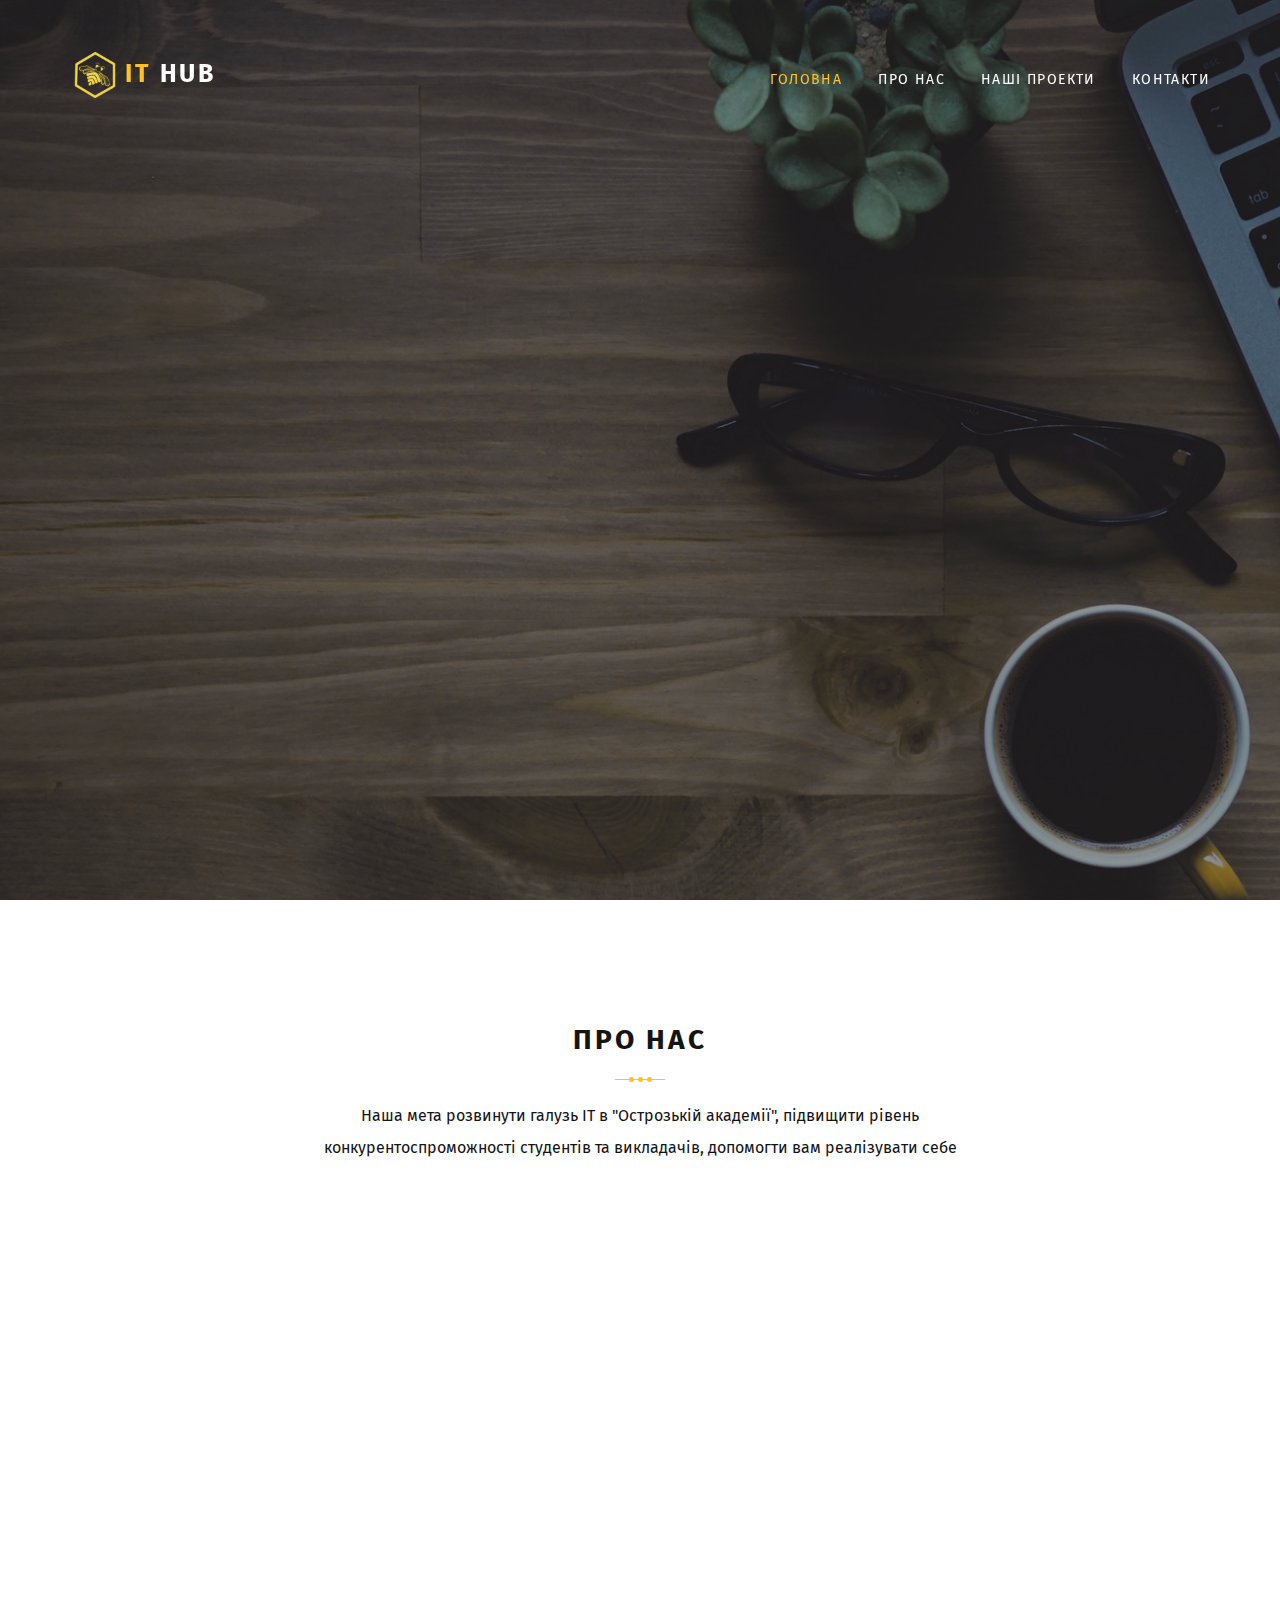
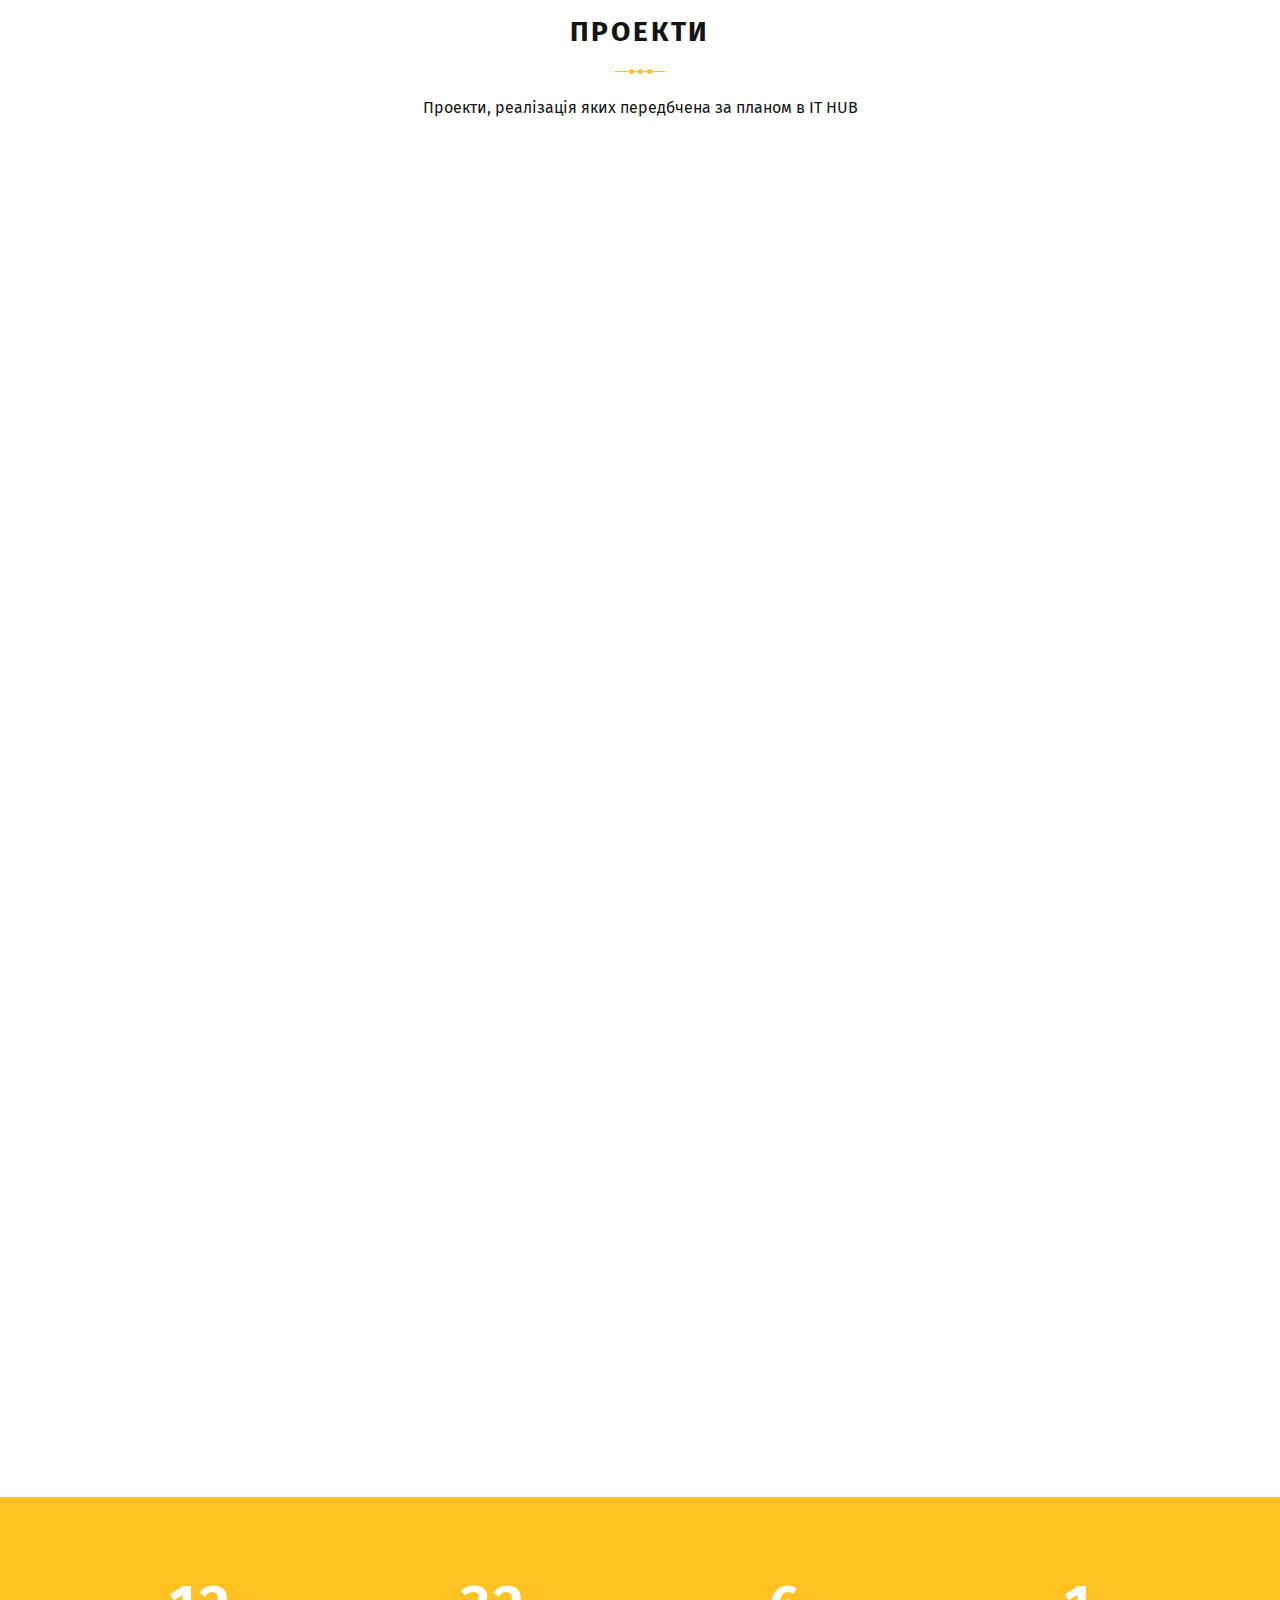
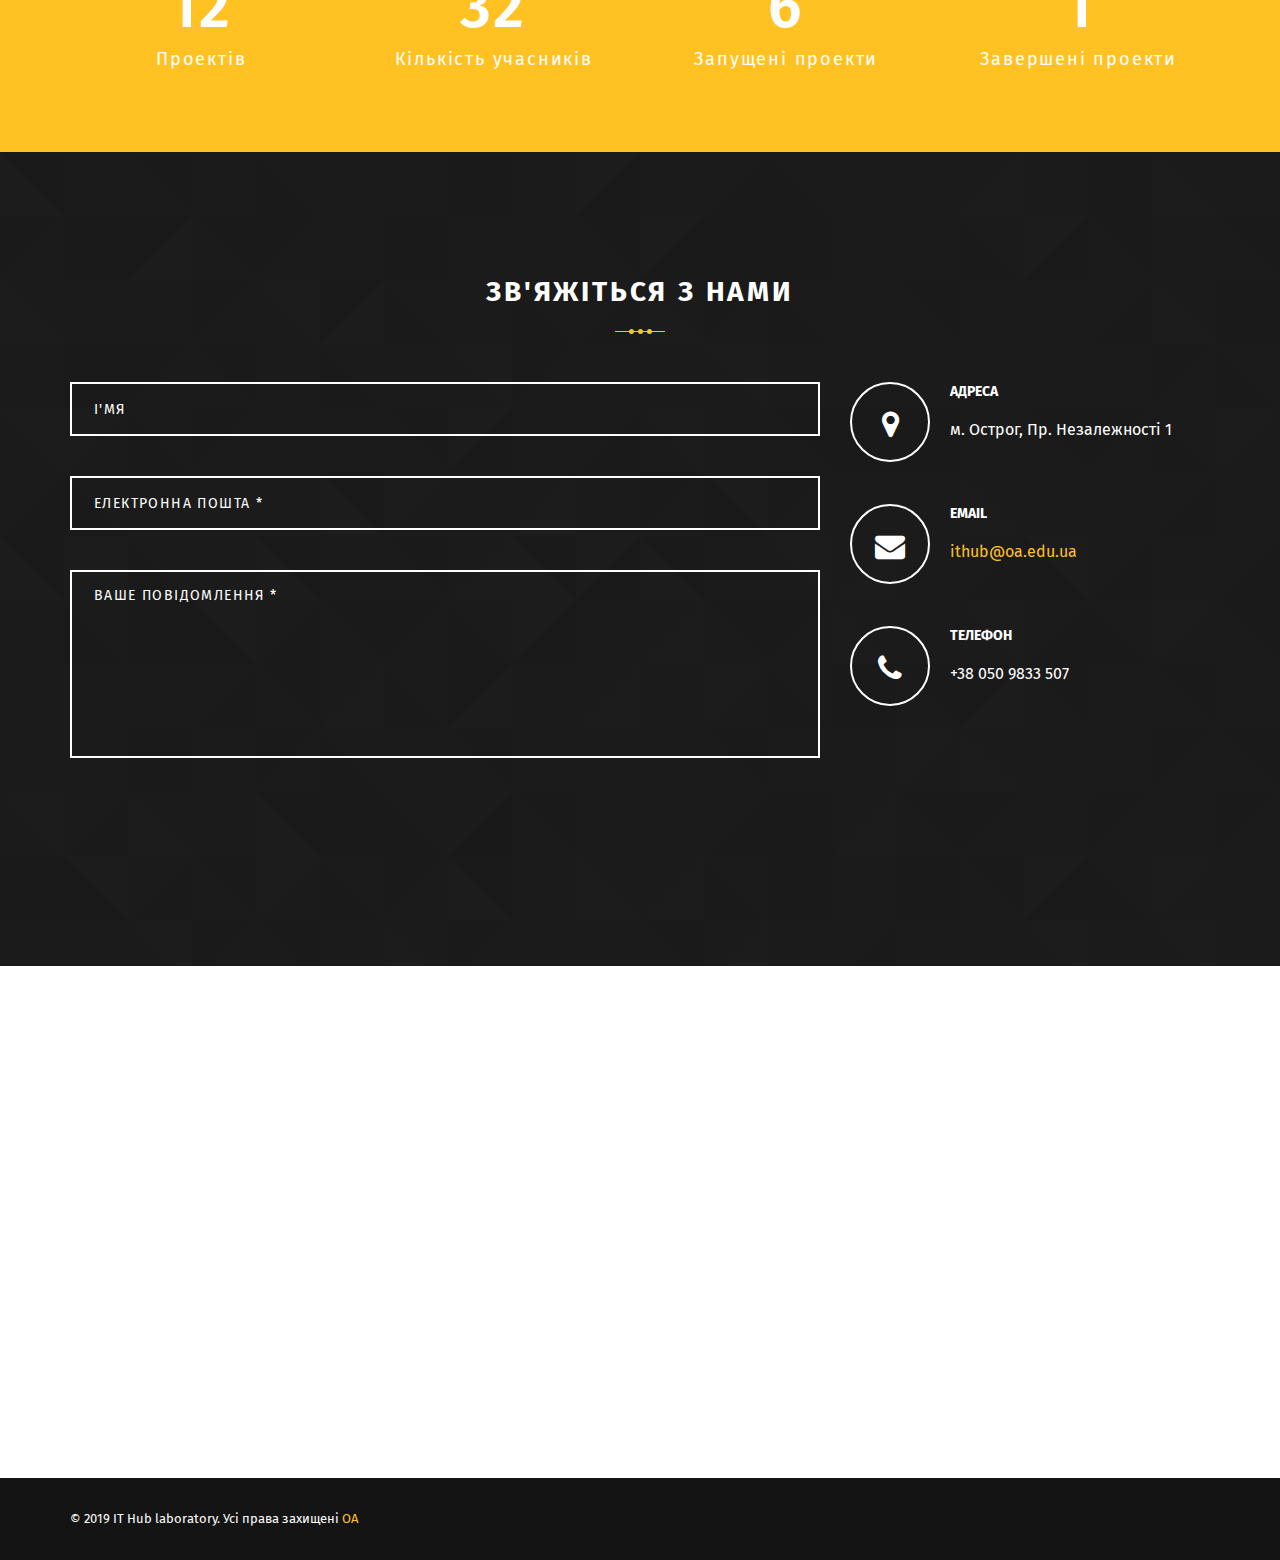
==== HTML/index.html @ 5b774c7b "!!!" ====
<!DOCTYPE HTML>
<html lang="uk">

<head>
  <meta charset="utf-8">
  <meta name="viewport" content="width=device-width, initial-scale=1">
  <title>IT Hub</title>

  <!-- Favicons -->

  <link rel="shortcut icon" href="img/logofavicon.png">
  <link rel="apple-touch-icon" href="img/logofavicon.png">
  <link rel="apple-touch-icon" sizes="72x72" href="img/logofavicon.png">
  <link rel="apple-touch-icon" sizes="114x114" href="img/logofavicon.png">

  <!-- Fonts -->

  <link href='https://fonts.googleapis.com/css?family=Hind:400,500,600,700' rel='stylesheet' type='text/css'>

  <!-- Styles -->

  <link href="css/style.css" rel="stylesheet" media="screen">
  <link href="https://fonts.googleapis.com/css?family=Fira+Sans&display=swap" rel="stylesheet">

  <!-- <link rel="stylesheet" href="progress.css"> -->


</head>

<body>
  <div class="layout">

    <!-- Loader -->

    <div class="loader">
      <div class="loader-brand"><img alt="" class="img-responsive center-block" src="img/logo.png"></div>
    </div>

    <!-- Header -->

    <header id="top" class="navbar js-navbar-affix">
      <div class="container">
        <div class="navbar-header">
          <button type="button" class="navbar-toggle collapsed" data-toggle="collapse" data-target="#navbar-collapse">
            <span class="sr-only">Показати навігацію</span>
            <span class="icon-bar"></span>
            <span class="icon-bar"></span>
            <span class="icon-bar"></span>
          </button>
          <a href="#home" class="brand js-target-scroll">
            <span class="text-primary"><img src="img/logo.png" id="logoit" alt="IT">IT&nbsp;</span>HUB
          </a>
        </div>
        <div class="collapse navbar-collapse" id="navbar-collapse">
          <ul class="nav navbar-nav navbar-right">
            <li class="active">
              <a href="#home" class="js-target-scroll">Головна</a>
            </li>
            <li>
              <a href="#services" class="js-target-scroll">Про нас</a>
            </li>
            <li>
              <a href="#projects" class="js-target-scroll">Наші проекти</a>
            </li>
            <!--li>
              <a href="#masterclass" class="js-target-scroll">Наші майстер-класи</a>
            </li-->
            <li>
              <a href="#contact" class="js-target-scroll">Контакти</a>
            </li>
          </ul>
        </div>
      </div>
    </header>

    <main id="home" class="main">

      <div class="rev_slider_wrapper">
        <div id="rev_slider" class="rev_slider fullscreenbanner" data-version="5.0.7">
          <ul>

            <li data-transition="fade" data-slotamount="7" data-masterspeed="1000" data-fstransition="fade"
              data-fsmasterspeed="1000">

              <img src="img/slider/slide1111.jpg" alt="" data-lazyload="img/slider/slide1111.jpg"
                data-bgposition="center top" data-kenburns="on" data-duration="20000" data-ease="Power1.easeOut"
                data-scalestart="120" data-scaleend="100" class="rev-slidebg" data-no-retina>

              <div class="tp-caption tp-resizeme" data-x="['center','center','center','center']"
                data-hoffset="['0','0','0','0']" data-y="['middle','middle','middle','middle']"
                data-voffset="['-80','-80','-80,'-80']" data-width="none" data-height="none" data-whitespace="nowrap"
                data-transform_idle="o:1;"
                data-transform_in="x:[105%];z:0;rX:45deg;rY:0deg;rZ:90deg;sX:1;sY:1;skX:0;skY:0;s:2000;e:Power4.easeInOut;"
                data-transform_out="y:[100%];s:1000;e:Power2.easeInOut;s:1000;e:Power2.easeInOut;"
                data-mask_in="x:50px;y:0px;s:inherit;e:inherit;"
                data-mask_out="x:inherit;y:inherit;s:inherit;e:inherit;" data-start="500" data-splitin="chars"
                data-splitout="none" data-responsive_offset="on" data-elementdelay="0.05"
                style="z-index: 5; font-size:23px;  text-transform:uppercase; letter-spacing:0.9em; font-weight: 300;">
              </div>

              <div class="tp-caption tp-resizeme" data-x="['center','center','center','center']"
                data-hoffset="['0','0','0','0']" data-y="['middle','middle','middle','middle']"
                data-voffset="['0','0','0','0']" data-width="none" data-height="none" data-whitespace="nowrap"
                data-transform_idle="o:1;"
                data-transform_in="y:[100%];z:0;rX:0deg;rY:0;rZ:0;sX:1;sY:1;skX:0;skY:0;s:1500;e:Power3.easeInOut;"
                data-transform_out="opacity:0;s:1000;s:1000;" data-mask_in="x:0px;y:0px;s:inherit;e:inherit;"
                data-start="1300" data-splitin="none" data-splitout="none" data-responsive_offset="on"
                style="z-index: 6; font-size: 80px; text-transform:uppercase; letter-spacing:0.15em; font-weight: 700;">
                IT HUB laboratory
              </div>

              <!-- Layer 3 -->

              <div class="tp-caption tp-resizeme" data-x="['center','center','center','center']"
                data-hoffset="['0','0','0','0']" data-y="['middle','middle','middle','middle']"
                data-voffset="['90','90','90','90']" data-whitespace="nowrap" data-transform_idle="o:1;"
                data-transform_in="y:[-100%];z:0;rX:0deg;rY:0;rZ:0;sX:1;sY:1;skX:0;skY:0;s:1500;e:Power3.easeInOut;"
                data-transform_out="opacity:0;s:1000;s:1000;" data-mask_in="x:0px;y:0px;s:inherit;e:inherit;"
                data-start="1500" data-splitin="none" data-splitout="none"
                style="z-index: 7; font-size:18px; color: #DDD;">Навчаємо комп’ютерній грамотності<br>
              </div>

              <!-- Layer 4 -->

              <div class="tp-caption tp-resizeme" data-x="['center','center','center','center']"
                data-hoffset="['0','0','0','0']" data-y="['middle','middle','middle','middle']"
                data-voffset="['190','190','190','190']" data-width="none" data-height="none" data-whitespace="nowrap"
                data-transform_idle="o:1;" data-transform_hover="o:1;rX:0;rY:0;rZ:0;z:0;s:300;e:Power1.easeInOut;"
                data-style_hover="c:rgba(255, 255, 255, 1.00);bc:rgba(255, 255, 255, 1.00);"
                data-transform_in="y:50px;opacity:0;s:1500;e:Power4.easeInOut;"
                data-transform_out="y:[175%];s:1000;e:Power2.easeInOut;s:1000;e:Power2.easeInOut;"
                data-mask_out="x:inherit;y:inherit;" data-start="1500" data-splitin="none" data-splitout="none"
                data-responsive_offset="on" style="z-index: 8;"><a href="#request"
                  class="btn btn-hvr-white hvr-pulse-grow" data-toggle="modal">Приєднуйся до нас</a>
              </div>
            </li>

            <!-- Slide 2 -->

            <li data-transition="zoomout" data-easein="Power3.easeInOut" data-easeout="Power3.easeInOut"
              data-masterspeed="2000">

              <!-- Main image-->

              <img src="img/slider/1.jpg" alt="" data-bgposition="center center" data-bgfit="cover"
                data-bgrepeat="no-repeat" data-bgparallax="10" class="rev-slidebg">

              <!-- Layer 1 -->

              <div class="tp-caption tp-resizeme" data-x="['center','center','center','center']"
                data-hoffset="['0','0','0','0']" data-y="['middle','middle','middle','middle']"
                data-voffset="['-50','-50','-50','-50']" data-width="none" data-height="none" data-whitespace="nowrap"
                data-transform_idle="o:1;"
                data-transform_in="x:[105%];z:0;rX:45deg;rY:0deg;rZ:90deg;sX:1;sY:1;skX:0;skY:0;s:2000;e:Power4.easeInOut;"
                data-transform_out="y:[100%];s:1000;e:Power2.easeInOut;s:1000;e:Power2.easeInOut;"
                data-mask_in="x:50px;y:0px;s:inherit;e:inherit;"
                data-mask_out="x:inherit;y:inherit;s:inherit;e:inherit;" data-start="500" data-splitin="chars"
                data-splitout="none" data-responsive_offset="on"
                style="z-index: 6; font-size:80px; line-height: 1; text-transform:uppercase; letter-spacing:0.1em; font-weight: 700;">
                IT HUB laboratory
              </div>

              <!-- Layer 2 -->

              <div class="tp-caption tp-resizeme" data-x="['center','center','center','center']"
                data-hoffset="['0','0','0','0']" data-y="['middle','middle','middle','middle']"
                data-voffset="['30','30','30','30']" data-whitespace="nowrap" data-transform_idle="o:1;"
                data-transform_in="y:[-100%];z:0;rX:0deg;rY:0;rZ:0;sX:1;sY:1;skX:0;skY:0;s:1500;e:Power3.easeInOut;"
                data-transform_out="opacity:0;s:1000;s:1000;" data-mask_in="x:0px;y:0px;s:inherit;e:inherit;"
                data-start="1500" data-splitin="none" data-splitout="none"
                style="z-index: 7; font-size:18px; color: #DDD;">
              </div>

              <div class="tp-caption tp-resizeme" data-x="['center','center','center','center']"
                data-hoffset="['0','0','0','0']" data-y="['middle','middle','middle','middle']"
                data-voffset="['190','190','190','190']" data-width="none" data-height="none" data-whitespace="nowrap"
                data-transform_idle="o:1;" data-transform_hover="o:1;rX:0;rY:0;rZ:0;z:0;s:300;e:Power1.easeInOut;"
                data-style_hover="c:rgba(255, 255, 255, 1.00);bc:rgba(255, 255, 255, 1.00);"
                data-transform_in="y:50px;opacity:0;s:1500;e:Power4.easeInOut;"
                data-transform_out="y:[175%];s:1000;e:Power2.easeInOut;s:1000;e:Power2.easeInOut;"
                data-mask_out="x:inherit;y:inherit;" data-start="1500" data-splitin="none" data-splitout="none"
                data-responsive_offset="on" style="z-index: 8;"><a href="#request"
                  class="btn btn-hvr-white hvr-pulse-grow" data-toggle="modal">Приєднуйся до нас</a>
              </div>


              <div class="tp-caption tp-resizeme" data-x="['center','center','center','center']"
                data-hoffset="['0','0','0','0']" data-y="['middle','middle','middle','middle']"
                data-voffset="['30','30','30','30']" data-whitespace="nowrap" data-transform_idle="o:1;"
                data-transform_in="y:[-100%];z:0;rX:0deg;rY:0;rZ:0;sX:1;sY:1;skX:0;skY:0;s:1500;e:Power3.easeInOut;"
                data-transform_out="opacity:0;s:1000;s:1000;" data-mask_in="x:0px;y:0px;s:inherit;e:inherit;"
                data-start="1500" data-splitin="none" data-splitout="none"
                style="z-index: 7; font-size:18px; color: #DDD;">Навчаємо комп’ютерній грамотності
              </div>
            </li>

            <!-- Slide 3 -->

            <li data-transition="zoomout" data-easein="Power3.easeInOut" data-easeout="Power3.easeInOut"
              data-masterspeed="2000">

              <!-- Main image-->

              <img src="img/slider/3.jpg" alt="" data-bgposition="center center" data-bgfit="cover"
                data-bgrepeat="no-repeat" class="rev-slidebg">

              <!-- Layer 1 -->

              <div class="tp-caption tp-resizeme" data-x="['center','center','center','center']"
                data-hoffset="['0','0','0','0']" data-y="['middle','middle','middle','middle']"
                data-voffset="['-50','-50','-50','-50']" data-width="none" data-height="none" data-whitespace="nowrap"
                data-transform_idle="o:1;"
                data-transform_in="x:[105%];z:0;rX:45deg;rY:0deg;rZ:90deg;sX:1;sY:1;skX:0;skY:0;s:2000;e:Power4.easeInOut;"
                data-transform_out="y:[100%];s:1000;e:Power2.easeInOut;s:1000;e:Power2.easeInOut;"
                data-mask_in="x:50px;y:0px;s:inherit;e:inherit;"
                data-mask_out="x:inherit;y:inherit;s:inherit;e:inherit;" data-start="500" data-splitin="chars"
                data-splitout="none" data-responsive_offset="on"
                style="z-index: 6; font-size:80px; line-height: 1; text-transform:uppercase; letter-spacing:0.05em; font-weight: 700; color: #ffdd59;">
                IT HUB laboratory
              </div>

              <!-- Layer 2 -->

              <div class="tp-caption tp-resizeme" data-x="['center','center','center','center']"
                data-hoffset="['0','0','0','0']" data-y="['middle','middle','middle','middle']"
                data-voffset="['30','30','30','30']" data-whitespace="nowrap" data-transform_idle="o:1;"
                data-transform_in="y:[-100%];z:0;rX:0deg;rY:0;rZ:0;sX:1;sY:1;skX:0;skY:0;s:1500;e:Power3.easeInOut;"
                data-transform_out="opacity:0;s:1000;s:1000;" data-mask_in="x:0px;y:0px;s:inherit;e:inherit;"
                data-start="1500" data-splitin="none" data-splitout="none"
                style="z-index: 7; font-size:18px; color: #DDD;">Навчаємо комп’ютерній грамотності
              </div>

              <!-- Layer 3 -->

              <div class="tp-caption tp-resizeme" data-x="['center','center','center','center']"
                data-hoffset="['0','0','0','0']" data-y="['middle','middle','middle','middle']"
                data-voffset="['130','130','130','130']" data-width="none" data-height="none" data-whitespace="nowrap"
                data-transform_idle="o:1;" data-transform_hover="o:1;rX:0;rY:0;rZ:0;z:0;s:300;e:Power1.easeInOut;"
                data-style_hover="c:rgba(255, 255, 255, 1.00);bc:rgba(255, 255, 255, 1.00);"
                data-transform_in="y:50px;opacity:0;s:1500;e:Power4.easeInOut;"
                data-transform_out="y:[175%];s:1000;e:Power2.easeInOut;s:1000;e:Power2.easeInOut;"
                data-mask_out="x:inherit;y:inherit;" data-start="1500" data-splitin="none" data-splitout="none"
                data-responsive_offset="on" style="z-index: 8;"><a href="#request"
                  class="btn btn-hvr-white hvr-pulse-grow" data-toggle="modal">Приєднуйся до нас</a>
              </div>
            </li>
          </ul>
        </div>
      </div>
    </main>

    <!-- Content -->

    <div class="content">

      <!-- Services  -->

      <section id="services" class="services text-center section pb-0">
        <div class="container">
          <div class="row">
            <header class="col-md-8 col-md-offset-2">
              <h2 class="section-title">ПРО НАС</h2>
              <div class="spacer spacer-primary">
                <div class="line">
                  <div class="dot"></div>
                  <div class="dot"></div>
                  <div class="dot"></div>
                </div>
              </div>
              <p>Наша мета розвинути галузь ІТ в "Острозькій академії", підвищити рівень конкурентоспроможності
                студентів та викладачів, допомогти вам реалізувати себе</p>
            </header>
          </div>
        </div>
        <div class="section-content">
          <div class="container">
            <div class="row row-columns">
              <div class="service-column column col-md-4 wow fadeInUp">
                <span class="icon-circle">
                  <i class="fa"><img src="img/icons/options1.png" alt=""></i>
                </span>
                <h3 class="entry">
                  Організація простору
                </h3>
                <div class="spacer">
                  <div class="line">
                    <div class="dot"></div>
                    <div class="dot"></div>
                    <div class="dot"></div>
                  </div>
                </div>
                <p class="small text-muted">В лабораторії обладнано комп'ютери із вільним доступом до інтренету, і
                  надано простір для роботи з власним ПК</p>
              </div>
              <div class="service-column column col-md-4 wow fadeInUp" data-wow-delay="0.2s">
                <span class="icon-circle">
                  <i class="fa"><img src="img/icons/calendar.png" alt=""></i>
                </span>
                <h3 class="entry">Майстер-класи</h3>
                <div class="spacer">
                  <div class="line">
                    <div class="dot"></div>
                    <div class="dot"></div>
                    <div class="dot"></div>
                  </div>
                </div>
                <p class="small text-muted">Кожної середи для усіх бажаючих ми організовуємо майстер-класи</p>
              </div>
              <div class="service-column column col-md-4 wow fadeInUp" data-wow-delay="0.4s">
                <span class="icon-circle">
                  <i class="fa"><img src="img/icons/prize.png" alt=""></i>
                </span>
                <h3 class="entry">Перспективи</h3>
                <div class="spacer">
                  <div class="line">
                    <div class="dot"></div>
                    <div class="dot"></div>
                    <div class="dot"></div>
                  </div>
                </div>
                <p class="small text-muted">В перспективі розглядаємо студентів як учасників українських та міжнародних
                  олімпіад і конкурсів з програмування</p>
              </div>
            </div>
          </div>
        </div>
      </section>
    </div>
  </div>


  <!-- PROJECT PROGRESS -->

  <section id="projects" class="services text-center section pb-0">
    <div class="container">
      <div class="row">
        <header class="col-md-8 col-md-offset-2">
          <h2 class="section-title">ПРОЕКТИ</h2>
          <div class="spacer spacer-primary">
            <div class="line">
              <div class="dot"></div>
              <div class="dot"></div>
              <div class="dot"></div>
            </div>
          </div>
          <p>Проекти, реалізація яких передбчена за планом в IT HUB</p>
        </header>
      </div>
    </div>
    <div class="section-content">
      <div class="container">
        <div class="row row-columns">
          <div class="service-column column col-md-4 wow fadeInUp">
            <div class="border-column">
              <h3 class="entry">Сайт IT Hub</h3>
              <div class="spacer-white">
                <div class="line">
                  <div class="dot"></div>
                  <div class="dot"></div>
                  <div class="dot"></div>
                </div>
              </div>
              <div class="prgrss">
                <div class="set-size charts-container">
                  <div class="pie-wrapper progress-80 style-2">
                    <span class="label">80<span class="smaller">%</span></span>
                    <div class="pie">
                      <div class="left-side half-circle"></div>
                      <div class="right-side half-circle"></div>
                    </div>
                    <div class="shadow"></div>
                  </div>
                </div>
              </div>
              <div>Для комунікації та вільного доступу до інформації щодо діяльності лабораторії,
                учасники запустили сайт. Інформацію будуть постійно оновлювати і додавати
                нову про майстер-класи чи інші події.</div>
            </div>

            <div class="border-column">
              <h3 class="entry">сайт vstup</h3>
              <div class="spacer-white">
                <div class="line">
                  <div class="dot"></div>
                  <div class="dot"></div>
                  <div class="dot"></div>
                </div>
              </div>
              <div class="prgrss">
                <div class="set-size charts-container">
                  <div class="pie-wrapper progress-30 style-2">
                    <span class="label">30<span class="smaller">%</span></span>
                    <div class="pie">
                      <div class="left-side half-circle"></div>
                      <div class="right-side half-circle"></div>
                    </div>
                    <div class="shadow"></div>
                  </div>
                </div>
              </div>
              <div>
                Коли абітурієнт обирає ЗВО для вступу, на що першочергово він звертає увагу
                і звідки черпає інформацію про навчальний заклад? Правильно, з сайту університету.
                Сайт <a href="http://vstup.oa.edu.ua">Vstup.oa.edu.ua</a> , це візитка нашого НЗ, яку ми модернізовуємо.
              </div>
            </div>

          </div>

          

          <div class="service-column column col-md-4 wow fadeInUp" data-wow-delay="0.2s">
            <!-- Цифрова 63, сайт вступ 30, магазин 14 -->
            <div class="border-column">
              <h3 class="entry">Магазин ОА</h3>
              <div class="spacer-white">
                <div class="line">
                  <div class="dot"></div>
                  <div class="dot"></div>
                  <div class="dot"></div>
                </div>
              </div>
              <div class="prgrss">
                <div class="set-size charts-container">
                  <div class="pie-wrapper progress-14 style-2">
                    <span class="label">14<span class="smaller">%</span></span>
                    <div class="pie">
                      <div class="left-side half-circle"></div>
                      <div class="right-side half-circle"></div>
                    </div>
                    <div class="shadow"></div>
                  </div>
                </div>
              </div>
              <div>Великим магазином одягу вже нікого не здивуєш.
                Онлайн шопінг б'є рекорди усіх продажів. Скоро і ви матимете змогу
                пошопитися онлайн в магазині товарів з академічною символікою.
              </div>
            </div>
            <div class="border-column">
              <h3 class="entry">Інформаційна дошка</h3>
              <div class="spacer-white">
                <div class="line">
                  <div class="dot"></div>
                  <div class="dot"></div>
                  <div class="dot"></div>
                </div>
              </div>
              <div class="prgrss">
                <div class="set-size charts-container">
                  <div class="pie-wrapper progress-20 style-2">
                    <span class="label">20<span class="smaller">%</span></span>
                    <div class="pie">
                      <div class="left-side half-circle"></div>
                      <div class="right-side half-circle"></div>
                    </div>
                    <div class="shadow"></div>
                  </div>
                </div>
              </div>
              <div>Роздруковані розклади це звичайно добре, але загружені на інтерактивних панелях краще.
                Разом з учасниками лабораторії ми розроблюємо систему виводу розкладу факультетів на телевізори.</div>
            </div>
          </div>
          <div class="service-column column col-md-4 wow fadeInUp" data-wow-delay="0.4s">
            <div class="border-column">
              <h3 class="entry">Мапа Wi-fi</h3>
              <div class="spacer-white">
                <div class="line">
                  <div class="dot"></div>
                  <div class="dot"></div>
                  <div class="dot"></div>
                </div>
              </div>
              <div class="prgrss">
                <div class="set-size charts-container">
                  <div class="pie-wrapper progress-10 style-2">
                    <span class="label">10<span class="smaller">%</span></span>
                    <div class="pie">
                      <div class="left-side half-circle"></div>
                      <div class="right-side half-circle"></div>
                    </div>
                    <div class="shadow"></div>
                  </div>
                </div>
              </div>
              <div>
                Постійно онлайн і не знаєте де краще гуляти під час перерви?
              Найближчим часом ми повністю модернізуємо карту покриття WI-fi в ОА.
              </div>
            </div>
            <div class="border-column">
              <h3 class="entry">Цифрова ОА</h3>
              <div class="spacer-white">
                <div class="line">
                  <div class="dot"></div>
                  <div class="dot"></div>
                  <div class="dot"></div>
                </div>
              </div>
              <div class="prgrss">
                <div class="set-size charts-container">
                  <div class="pie-wrapper progress-63 style-2">
                    <span class="label">63<span class="smaller">%</span></span>
                    <div class="pie">
                      <div class="left-side half-circle"></div>
                      <div class="right-side half-circle"></div>
                    </div>
                    <div class="shadow"></div>
                  </div>
                </div>
              </div>
              <div>
                Нам набридли ці купи паперу на столах, та і не тільки паперу.
                Тому всі процеси які стосуються навчання в академії, і які можна оцифрувати, ми оцифровуємо!
              </div>
            </div>
          </div>
        </div>
      </div>
    </div>
  </section>

  <!--<section id="projects" class="services text-center section pb-0">
     <div class="container">
      <div class="row">
        <header class="col-md-8 col-md-offset-2">
          <h2 class="section-title">ПРОЕКТИ</h2>
          <div class="spacer spacer-primary">
            <div class="line">
              <div class="dot"></div>
              <div class="dot"></div>
              <div class="dot"></div>
            </div>
          </div>
          <p>Проекти, реалізація яких передбчена за планом в IT HUB</p>
        </header>
      </div>
    </div>
    <div class="section-content">
      <div class="container">
        <div class="row row-columns">
          <div class="service-column column col-md-4 wow fadeInUp">
            <div class="border-column">
              <h3 class="entry">Сайт IT Hub</h3>
              <div class="spacer-white">
                <div class="line">
                  <div class="dot"></div>
                  <div class="dot"></div>
                  <div class="dot"></div>
                </div>
              </div>
              <div class="prgrss">
                <div class="set-size charts-container">
                  <div class="pie-wrapper progress-80 style-2">
                    <span class="label">80<span class="smaller">%</span></span>
                    <div class="pie">
                      <div class="left-side half-circle"></div>
                      <div class="right-side half-circle"></div>
                    </div>
                    <div class="shadow"></div>
                  </div>
                </div>
              </div>
              <div>Для комунікації та вільного доступу до інформації щодо діяльності лабораторії,
                учасники запустили сайт. Інформацію будуть постійно оновлювати і додавати
                нову про майстер-класи чи інші події.</div>
            </div>
          </div>

          <div class="service-column column col-md-4 wow fadeInUp" data-wow-delay="0.2s">
            <div class="border-column">
              <h3 class="entry">Сайт Vstup</h3>
              <div class="spacer-white">
                <div class="line">
                  <div class="dot"></div>
                  <div class="dot"></div>
                  <div class="dot"></div>
                </div>
              </div>
              <div class="prgrss">
                <div class="set-size charts-container">
                  <div class="pie-wrapper progress-30 style-2">
                    <span class="label">30<span class="smaller">%</span></span>
                    <div class="pie">
                      <div class="left-side half-circle"></div>
                      <div class="right-side half-circle"></div>
                    </div>
                    <div class="shadow"></div>
                  </div>
                </div>
              </div>
              <div>Коли абітурієнт обирає ЗВО для вступу, на що першочергово він звертає увагу
                і звідки черпає інформацію про навчальний заклад? Правильно, з сайту університету.
                Сайт <a href="http://vstup.oa.edu.ua">Vstup.oa.edu.ua</a> , це візитка нашого НЗ, яку ми модернізовуємо.
              </div>
            </div>
          </div>

          <div class="service-column column col-md-4 wow fadeInUp" data-wow-delay="0.2s">
            <div class="border-column">
              <h3 class="entry">Магазин ОА</h3>
              <div class="spacer-white">
                <div class="line">
                  <div class="dot"></div>
                  <div class="dot"></div>
                  <div class="dot"></div>
                </div>
              </div>
              <div class="prgrss">
                <div class="set-size charts-container">
                  <div class="pie-wrapper progress-14 style-2">
                    <span class="label">14<span class="smaller">%</span></span>
                    <div class="pie">
                      <div class="left-side half-circle"></div>
                      <div class="right-side half-circle"></div>
                    </div>
                    <div class="shadow"></div>
                  </div>
                </div>
              </div>
              <div>Вликим магазином одягу вже нікого не здивуєш.
                Онлайн шопінг б'є рекорди усіх продажів. Скоро і ви матимете змогу
                пошопитися онлайн в магазині товарів з академічною символікою.</div>
            </div>
          </div>
        </div>
      </div>
    </div>
  </section>

  <div class="section-content">
    <div class="container">
      <div class="row row-columns">
        <div class="service-column column col-md-4 wow fadeInUp">
          <div class="border-column">
            <h3 class="entry">Інформаційна дошка</h3>
            <div class="spacer-white">
              <div class="line">
                <div class="dot"></div>
                <div class="dot"></div>
                <div class="dot"></div>
              </div>
            </div>
            <div class="prgrss">
              <div class="set-size charts-container">
                <div class="pie-wrapper progress-20 style-2">
                  <span class="label">20<span class="smaller">%</span></span>
                  <div class="pie">
                    <div class="left-side half-circle"></div>
                    <div class="right-side half-circle"></div>
                  </div>
                  <div class="shadow"></div>
                </div>
              </div>
            </div>
            <div>Роздруковані розклади це звичайно добре, але загружені на інтерактивних панелях краще.
              Разом з учасниками лабораторії ми розроблюємо систему виводу розкладу факультетів на телевізори.</div>
          </div>
        </div>
        <div class="service-column column col-md-4 wow fadeInUp" data-wow-delay="0.2s">
          Цифрова 63, сайт вступ 30, магазин 14 
          <div class="border-column">
            <h3 class="entry">Мапа Wi-fi</h3>
            <div class="spacer-white">
              <div class="line">
                <div class="dot"></div>
                <div class="dot"></div>
                <div class="dot"></div>
              </div>
            </div>
            <div class="prgrss">
              <div class="set-size charts-container">
                <div class="pie-wrapper progress-10 style-2">
                  <span class="label">10<span class="smaller">%</span></span>
                  <div class="pie">
                    <div class="left-side half-circle"></div>
                    <div class="right-side half-circle"></div>
                  </div>
                  <div class="shadow"></div>
                </div>
              </div>
            </div>
            <div>Постійно онлайн і не знаєте де краще гуляти під час перерви?
              Найближчим часом ми повністю модернізуємо карту покриття WI-fi в ОА.
            </div>
          </div>
          
        </div>
        <div class="service-column column col-md-4 wow fadeInUp" data-wow-delay="0.4s">
          <div class="border-column">
            <h3 class="entry">Цифрова ОА</h3>
            <div class="spacer-white">
              <div class="line">
                <div class="dot"></div>
                <div class="dot"></div>
                <div class="dot"></div>
              </div>
            </div>
            <div class="prgrss">
              <div class="set-size charts-container">
                <div class="pie-wrapper progress-63 style-2">
                  <span class="label">63<span class="smaller">%</span></span>
                  <div class="pie">
                    <div class="left-side half-circle"></div>
                    <div class="right-side half-circle"></div>
                  </div>
                  <div class="shadow"></div>
                </div>
              </div>
            </div>
            <div>
              Нам набридли ці купи паперу на столах, та і не тільки паперу.
              Тому всі процеси які стосуються навчання в академії, і які можна оцифрувати, ми оцифровуємо!
            </div>
          </div>
        </div>
      </div>
    </div>
  </div> -->
  

  <!-- Statistic  -->

  <section class="statistic text-white bgc-primary">
    <div class="container">
      <div class="row row-columns">
        <div class="column col-sm-6 col-md-3">
          <div class="counter">
            <div class="counter-value" data-value="12">12</div>
            <div class="counter-details">Проектів</div>
          </div>
        </div>
        <div class="column col-sm-6 col-md-3">
          <div class="counter">
            <div class="counter-value" data-value="32">32</div>
            <div class="counter-details">Кількість учасників</div>
          </div>
        </div>
        <div class="column col-sm-6 col-md-3">
          <div class="counter">
            <div class="counter-value" data-value="6">6</div>
            <div class="counter-details">Запущені проекти</div>
          </div>
        </div>
        <div class="column col-sm-6 col-md-3">
          <div class="counter">
            <div class="counter-value" data-value="1">1</div>
            <div class="counter-details">Завершені проекти</div>
          </div>
        </div>
      </div>
    </div>
  </section>

  

  <!--div id="masterclass" class="container">
    <div class="row">
      <header class="text-center col-md-8 col-md-offset-2">
        <h2 class="section-title">Наші майстер-класи</h2>
        <div class="spacer spacer-primary">
          <div class="line">
            <div class="dot"></div>
            <div class="dot"></div>
            <div class="dot"></div>
          </div>
        </div>
      </header>
    </div>
  </!--div>
  <div class="section-content">
    <div class="clearfix">
      <div class="col-about-margin col-md-6 col-lg-6">
        <div class="col-about-content">
          <div class="panel-group inline" id="accordion1">
            <div class="panel">
              <div class="panel-heading">
                <h6 class="panel-title">
                  <a data-toggle="collapse" data-parent="#accordion1" href="#collapse1" aria-expanded="true"
                    class="">Моделювання та прогнозування</a>
                </h6>
              </div>
              <div id="collapse1-1" class="panel-collapse collapse">
                <div class="panel-body">
                  <div class="media-left">
                    <img alt="" src="img/team/1-100x100.jpg">
                  </div>
                  <div class="media-right">
                    <h3 class="panel-body-title"></h3>
                    <p>
                    </p>
                  </div>
                </div>
              </div>
            </div>
            <div class="panel">
              <div class="panel-heading">
                <h6 class="panel-title">
                  <a data-toggle="collapse" data-parent="#accordion1" href="#collapse1" aria-expanded="true"
                    class="">Аналіз данних та їх захист</a>
                </h6>
              </div>
              <div id="collapse2-1" class="panel-collapse collapse">
                <div class="panel-body">
                  <div class="media-left">
                    <img alt="" src="img/team/1-100x100.jpg">
                  </div>
                  <div class="media-right">
                    <h3 class="panel-body-title"></h3>
                    
                    </p>
                  </div>
                </div>
              </div>
            </div>
            <div class="panel">
              <div class="panel-heading">
                <h6 class="panel-title">
                  <a data-toggle="collapse" data-parent="#accordion1" href="#collapse1" aria-expanded="true"
                    class="">Розробка мобільних баз данних</a>
                </h6>
              </div>
              <div id="collapse3-1" class="panel-collapse collapse">
                <div class="panel-body">
                  <div class="media-left">
                    <img alt="" src="img/team/1-100x100.jpg">
                  </div>
                  <div class="media-right">
                    <h3 class="panel-body-title"></h3>
                    <p>
                    </p>
                  </div>
                </div>
              </div>
            </div>
            <div class="panel">
              <div class="panel-heading">
                <h6 class="panel-title">
                  <a data-toggle="collapse" data-parent="#accordion1" href="#collapse1" aria-expanded="true"
                    class="">PHP</a>
                </h6>
              </div>
              <div id="collapse4-1" class="panel-collapse collapse">
                <div class="panel-body">
                  <div class="media-left">
                    <img alt="" src="img/team/1-100x100.jpg">
                  </div>
                  <div class="media-right">
                    <h3 class="panel-body-title"></h3>
                    <p>
                    </p>
                  </div>
                </div>
              </div>
            </div>
            <div class="panel">
              <div class="panel-heading">
                <h6 class="panel-title">
                  <a data-toggle="collapse" data-parent="#accordion1" href="#collapse1" aria-expanded="true"
                    class="">Бази данних</a>
                </h6>
              </div>
              <div id="collapse4-1" class="panel-collapse collapse">
                <div class="panel-body">
                  <div class="media-left">
                    <img alt="" src="img/team/1-100x100.jpg">
                  </div>
                  <div class="media-right">
                    <h3 class="panel-body-title"></h3>
                    <p>
                    </p>
                  </div>
                </div>
              </div>
            </div>
          </div>
        </div>
      </div>

      <div class="col-about-margin col-md-6 col-lg-4 right">
         <div class="col-about-content">
          <div class="panel-group inline" id="accordion1">
            <div class="panel">
              <div class="panel-heading">
                <h6 class="panel-title">
                  <a data-toggle="collapse" data-parent="#accordion11" href="#collapse1-11" aria-expanded="true"
                    class="">Етапи створення веб-сайт та веб-дизайн</a>
                </h6>
              </div>
              <div id="collapse1-11" class="panel-collapse collapse in">
                <div class="panel-body">
                  <div class="media-left">
                    <img alt="" src="img/mk1.jpg">
                  </div>
                  <div class="media-right">
                    <h3 class="panel-body-title">4 грудня 2019р.</h3>
                    <p>Зубенко І. Р. </p>
                    <a href="https://drive.google.com/open?id=1EHsJR5uAN-JIYcbxqkVILf2bjnH1EZRs"> Звіт по майстер-класу</a>
                    </p>
                  </div>
                </div>
              </div>
            </div>
            <div class="panel">
              <div class="panel-heading">
                <h6 class="panel-title">
                  <a data-toggle="collapse" data-parent="#accordion11" href="#collapse2-11">Photoshop</a>
                </h6>
              </div>
              <div id="collapse2-11" class="panel-collapse collapse">
                <div class="panel-body">
                  <div class="media-left">
                    <img alt="" src="img/mk2.jpg">
                  </div>
                  <div class="media-right">
                      <h3 class="panel-body-title">11 грудня 2019р.</h3>
                      <p>Неручок Б. Р. </p>
                      <a href="https://drive.google.com/open?id=1clv4d2-dEOoo4HVB73F_7Kq3NnRk07Lt"> Звіт по майстер-класу</a>
                      </p>
                    </p>
                  </div>
                </div>
              </div>
            </div>
           
          </div>
        </div>
      </div>
    </div>
    
    
  </div-->



    <!-- Contact -->

    <section id="contact" class="contact text-white masked section">
      <div class="container">
        <header class="text-center col-md-8 col-md-offset-2">
          <h2 class="text-white section-title">зв'яжіться з Нами</h2>
          <div class="spacer spacer-primary">
            <div class="line">
              <div class="dot"></div>
              <div class="dot"></div>
              <div class="dot"></div>
            </div>
          </div>
        </header>
      </div>
      <div class="section-content">
        <div class="container rel-1">
          <div class="row row-columns">
            <div class="column col-md-4 col-md-push-8">
              <div class="contact-row">
                <div class="media-left">
                  <span class="icon-circle-3">
                    <i class="fa fa-map-marker"></i>
                  </span>
                </div>
                <div class="media-right">
                  <h4 class="text-white icon-title">Адреса</h4>
                  <p>м. Острог, Пр. Незалежності 1</p>
                </div>
              </div>
              <div class="contact-row">
                <div class="media-left">
                  <span class="icon-circle-3">
                    <i class="fa fa-envelope"></i>
                  </span>
                </div>
                <div class="media-right">
                  <h4 class="text-white icon-title">Email</h4>
                  <p><a href="mailto:ithub@oa.edu.ua">ithub@oa.edu.ua</a></p>
                </div>
              </div>
              <div class="contact-row">
                <div class="media-left">
                  <span class="icon-circle-3">
                    <i class="fa fa-phone"></i>
                  </span>
                </div>
                <div class="media-right">
                  <h4 class="text-white icon-title">Телефон</h4>
                  <p>+38 050 9833 507</p>
                </div>
              </div>
            </div>
            <div class="column col-md-8 col-md-pull-4">
              <form class="js-ajax-form">
                <div class="form-group">
                  <input type="text" class="form-control form-control-white" name="І'мя" placeholder="І'мя">
                </div>
                <div class="form-group">
                  <input type="text" class="form-control form-control-white" name="Електронна пошта" required
                    placeholder="Електронна пошта *">
                </div>
                <div class="form-group">
                  <textarea class="form-control form-control-white" name="Повідомлення" required
                    placeholder="Ваше повідомлення *"></textarea>
                </div>
                <div class="text-center">
                  <button type="submit" class="btn btn-b-white wow swing">Надіслати</button>
                </div>
              </form>
            </div>
          </div>
        </div>
      </div>
    </section>
    <iframe
      src="https://www.google.com/maps/embed?pb=!1m18!1m12!1m3!1d636.754220256124!2d26.522708240524697!3d50.3289363051134!2m3!1f0!2f0!3f0!3m2!1i1024!2i768!4f13.1!3m3!1m2!1s0x0%3A0x41be7a094f8625a8!2sIstoriya%20Ostroz%CA%B9koyi%20Akademiyi!5e0!3m2!1sru!2sua!4v1575553199421!5m2!1sru!2sua"
      width="1920" height="450" style="border:0;" allowfullscreen=""></iframe>

    <!-- Footer -->

    <footer id="footer" class="footer text-white">
      <div class="footer-bottom">
        <div class="container">
          <div class="copy">
            © 2019 IT Hub laboratory. Усі права захищені <a href="http://oa.edu.ua" target="_blank">OA</a>
          </div>
        </div>
      </div>
    </footer>

  <!-- Modals -->

  <div id="request" class="modal fade" role="dialog">
    <div class="modal-dialog">
      <div class="modal-content">
        <div class="modal-header">
          <span class="close" data-dismiss="modal" aria-label="Close">&times;</span>
          <h2 class="modal-title">Заповніть форму</h2>
        </div>
        <div class="modal-body text-center">
          <form class="form-request js-ajax-form">
            <div class="row-fields row">
              <div class="form-group col-field col-sm-6">
                <input type="text" class="form-control form-control-white" name="І'мя" required placeholder="І'мя *">
              </div>
              <div class="form-group col-field col-sm-6">
                <input type="email" class="form-control form-control-white" name="Електронна Пошта" required
                  placeholder="Email *">
              </div>
              <div class="form-group col-field col-sm-12">
                <textarea class="form-control form-control-white" rows="3" name="Повідомлення"
                  placeholder="Повідомлення"></textarea>
              </div>
              <div class="col-sm-12">
                <button type="submit" class="btn btn-hvr-white hvr-pulse-grow"
                  data-text-hover="Submit">Надіслати</button>
              </div>
            </div>
          </form>
        </div>
      </div>
    </div>
  </div>

  <!-- Modals success -->

  <div id="success" class="modal modal-message fade" role="dialog">
    <div class="modal-dialog">
      <div class="modal-content">
        <div class="modal-header">
          <span class="close" data-dismiss="modal" aria-label="Close"><span aria-hidden="true">&times;</span></span>
          <h2 class="modal-title">Дякуємо</h2>
          <p class="modal-subtitle">Ваше повідомлення успішно надіслано...</p>
        </div>
      </div>
    </div>
  </div>

  <!-- Modals error -->

  <div id="error" class="modal modal-message fade" role="dialog">
    <div class="modal-dialog">
      <div class="modal-content">
        <div class="modal-header">
          <span class="close" data-dismiss="modal" aria-label="Close"><span aria-hidden="true">&times;</span></span>
          <h2 class="modal-title">Вибачте</h2>
          <p class="modal-subtitle"> Щось пішло не так </p>
        </div>
      </div>
    </div>
  </div>

  <!-- SCRIPTS -->

  <script src="js/jquery.min.js"></script>
  <script src="js/bootstrap.min.js"></script>
  <script src="js/jquery.viewport.js"></script>
  <script src="js/smoothscroll.js"></script>
  <script src="js/jquery.validate.min.js"></script>
  <script src="js/jquery.ajaxchimp.min.js"></script>
  <script src="js/jQuerySimpleCounter.js"></script>
  <script src="js/wow.min.js"></script>
  <script src="js/jquery.stellar.min.js"></script>
  <script src="js/jquery.magnific-popup.js"></script>
  <script src="js/owl.carousel.min.js"></script>
  <script src="js/imagesloaded.pkgd.js"></script>
  <script src="js/isotope.pkgd.min.js"></script>
  <script src="js/interface.js"></script>

  <script src="js/rev-slider/jquery.themepunch.tools.min.js"></script>
  <script src="js/rev-slider/jquery.themepunch.revolution.min.js"></script>

  <script src="js/rev-slider/revolution.extension.actions.min.js"></script>
  <script src="js/rev-slider/revolution.extension.carousel.min.js"></script>
  <script src="js/rev-slider/revolution.extension.kenburn.min.js"></script>
  <script src="js/rev-slider/revolution.extension.layeranimation.min.js"></script>
  <script src="js/rev-slider/revolution.extension.migration.min.js"></script>
  <script src="js/rev-slider/revolution.extension.navigation.min.js"></script>
  <script src="js/rev-slider/revolution.extension.parallax.min.js"></script>
  <script src="js/rev-slider/revolution.extension.slideanims.min.js"></script>
  <script src="js/rev-slider/revolution.extension.video.min.js"></script>

  <script>
    if (typeof $.fn.revolution !== 'undefined') {

      $("#rev_slider").revolution({
        sliderType: "standard",
        sliderLayout: "fullscreen",
        dottedOverlay: "none",
        delay: 7000,
        navigation: {
          keyboardNavigation: "off",
          keyboard_direction: "horizontal",
          onHoverStop: "off",
          touch: {
            touchenabled: "on",
            swipe_threshold: 75,
            swipe_min_touches: 1,
            swipe_direction: "horizontal",
            drag_block_vertical: false
          },
          bullets: {
            enable: true,
            hide_onmobile: true,
            hide_under: 767,
            style: "custom",
            hide_onmobile: true,
            hide_onleave: true,
            direction: "horizontal",
            h_align: "center",
            v_align: "bottom",
            h_offset: 0,
            v_offset: 40,
            space: 8,
            tmp: '<span class="tp-bullet-inner"></span>'
          }
        },
        viewPort: {
          enable: true,
          outof: "pause",
          visible_area: "80%"
        },
        responsiveLevels: [1240, 1024, 778, 480],
        gridwidth: [800],
        gridheight: [600],
        lazyType: "none",
        shadow: 0,
        spinner: "off",
        stopLoop: "on",
        stopAfterLoops: 0,
        shuffle: "off",
        autoHeight: "off",
        fullScreenAlignForce: "off",
        fullScreenOffsetContainer: "",
        fullScreenOffset: "",
        disableProgressBar: "on",
        hideThumbsOnMobile: "off",
        hideSliderAtLimit: 0,
        hideCaptionAtLimit: 0,
        hideAllCaptionAtLilmit: 0,
        debugMode: false,
        fallbacks: {
          simplifyAll: "off",
          nextSlideOnWindowFocus: "off",
          disableFocusListener: false,
        }
      });
    }
  </script>



</body>

</html>
---- HTML/css/style.css ----
/* ------------------------------------------------------------------------------

  Template Name: Revo Studio 
  Description: Revo Studio - Creative HTML Template
  Author: Murren
  Author URI: http://themeforest.net/user/murren20
  Version: 1.0
  
  1.  Global

      1.1 General
      1.2 Loader
      1.3 Typography
      1.4 Fields
      1.5 Buttons
      1.6 Icons
      1.7 Colors
      1.8 Backgrounds
      1.9 Content styles

  2.  Header 

      2.1 Brand
      2.2 Navigation
      2.3 Affix

  3.  Main
  4.  About

      4.1 Services

  5.  Portfolio

      5.1 Magnific popup

  6.  Team
  7.  Features
  8.  Reviews

      8.1 Owl carousel

  9.  Prices
  10. Blog
  11. Contact
  12. Footer
  13. Modals
  14. Responsive styles

      14.1 Min width 768px
      14.2 Min width 992px
      14.3 Min width 1200px

    
    
/*-------------------------------------------------------------------------------
  1. Global
-------------------------------------------------------------------------------*/



/* 1.1 General */



@import url('bootstrap.min.css');
@import url('font-awesome.min.css');
@import url('hover.css');
@import url('animate.css');
@import url('magnific-popup.css');
@import url('owl.carousel.css');
@import url('owl.transitions.css');
@import url('settings.css');
@import url('layers.css');
@import url('navigation.css');
@import url('progress.css');


html{
  -webkit-font-smoothing: antialiased;
}

body{
  font-family: 'Hind', sans-serif;
  font-size: 16px;
  font-weight: 400;
  line-height: 2;
  color:#141414;
  overflow-x:hidden;
  padding-right: 0!important;
}

p{
  font-weight: 400;
}

::-webkit-scrollbar{
  width: 8px;
  height: 8px;
}

::-webkit-scrollbar-thumb {
  cursor: pointer;
  background: #ffc222; /*#ffc222*/
}

::selection{
  background-color:#ffc222;
  color:#fff;
}

-webkit-::selection{
    background-color:#ffc222;
    color:#fff;
}

::-moz-selection{
    background-color:#ffc222;
    color:#fff;
}



/* 1.2 Loader */



.loader{
  position: fixed;
  overflow: hidden;
  z-index: 100;
  left: 0;
  top: 0;
  width: 100%;
  height: 100%;
  background:#141414;
  color:#fff;
  text-align: center;
}

.loader-brand{
  position: absolute;
  left:0;
  width: 100%;
  top:50%;
  -webkit-transform: translate(0, -50%);
      -ms-transform: translate(0, -50%);
       -o-transform: translate(0, -50%);
          transform: translate(0, -50%);
}

.loader-brand img{
  max-width: 90%;
}



/* 1.3 Typography */



h1,
.h1{ 
  font-size: 50px;
  letter-spacing: 0.1em;
  text-transform: uppercase;
  line-height: 1.3;
  font-weight: 700;
  margin:0;
}

h2,
.h2{ 
  position: relative;
  font-size: 28px;
  line-height: 1.4;
  letter-spacing: 0.1em;
  text-transform: uppercase;
  font-weight: 700;
  color: #141414;
}

h3,
.h3{
  font-size: 17px;
  line-height: 1.25;
  font-weight: 700;
  color:#141414;
  margin-top: 20px;
  margin-bottom: 10px;
}

h4,
.h4{
  font-size: 14px;
  line-height:1.4;
  font-weight: 700;
  color:#141414;
  letter-spacing: 0.05em;
  text-transform: uppercase;
}

h4 a,
.h4 a{
  color: inherit;
}

h4 a:hover,
.h4 a:hover{
  color:#ffc222;
  text-decoration:none;
}

ul,
ol {
  margin-top:0px;
  margin-bottom: 10px;
}

ul{
  list-style: none;
  padding-left: 0;
}

ol li,
ul li{
  margin-top: 10px;
}

blockquote{
  margin:40px 0;
  background-color: #f6f6f6;
  padding: 30px;
  position: relative;
  border-left-color:#ffc222;
  font-size: inherit;
  line-height: 1.7;
  color: #6B6B6B;
}

a {
  color:#ffc222;
  -webkit-transition: all .3s ease-out;
       -o-transition: all .3s ease-out;
          transition: all .3s ease-out;
}

a:hover,
a:focus {
  color:#ffc222;
  outline: none;
}

a:focus{
  text-decoration: none;
}



/* 1.4 Fields */



.form-control,
textarea.form-control{
  height: 54px;
  color: #9F9F9F;
  border-radius:0;
  padding-left: 22px;
  text-transform: uppercase;
  color: #141414;
  background-color: transparent;
  border:2px solid #141414;
  letter-spacing: 0.1em;
  -webkit-box-shadow:none;
          box-shadow:none;
  -webkit-transition: all .15s;
       -o-transition: all .15s;
          transition: all .15s;
}

.form-control-sm,
textarea.form-control-sm{
  font-size:11px;
  letter-spacing: 0.1em;
  height: 40px;
  padding: 13px 13px 13px;
  color: #fff;
  border-radius:0;
  text-transform: uppercase;
  color: #fff;
  background-color: transparent;
  border:2px solid #fff;
  letter-spacing: 0.1em;
  -webkit-box-shadow:none;
          box-shadow:none;
  -webkit-transition: all .15s;
       -o-transition: all .15s;
          transition: all .15s;
}

.form-control-white,
textarea.form-control-white{
  border-color: #fff;
  color: #fff;
}

.form-control:focus,
.form-control-sm:focus {
  border-color:#ffc222;
  outline: 0;
  -webkit-box-shadow:none;
          box-shadow:none;
}

textarea.form-control{
  height: 188px;
  padding-top: 14px;
  resize:none;
}

.form-control::-moz-placeholder {
  color: #141414;
  opacity: 1;
}

.form-control:-ms-input-placeholder {
  color: #141414;
}

.form-control::-webkit-input-placeholder {
  color: #141414;
}

.form-control-white::-moz-placeholder{
  opacity: 1;
  color: #fff;
}

.form-control-white::-ms-input-placeholder {
  color: #fff;
}

.form-control-white::-webkit-input-placeholder {
  color: #fff;
}

.form-control-sm::-moz-placeholder{
  color: #fff;
}

.form-control-sm::-ms-input-placeholder {
  color: #fff;
}

.form-control-sm::-webkit-input-placeholder {
  color: #fff;
}

.form-control.error,
.form-control-sm.error{
  border-color:#ffc222;
}

.form-group{
  margin-bottom: 40px;
}

.form-group-sm{
  margin-bottom: 15px;
}

.col-form{
  margin-top: 40px;
}

.row-form{
  margin-top: -40px;
}

.wobble-error{
  -webkit-animation: hvr-wobble-horizontal 1s ease-in-out 0s 1 normal;
           animation: hvr-wobble-horizontal 1s ease-in-out 0s 1 normal;
}

label.mc-label,
label.error{
  display: block;
  text-align: left;
  font-size: 11px;
  font-weight: 400;
  text-transform: uppercase;
  letter-spacing: 0.1em;
  margin:10px 20px 0;
}

label.mc-label{
  margin:10px 13px 0;
}

label.mc-label .fa{
  color: #ffc222;
}


/* 1.5 Buttons */



.btn{
  position: relative;
  display: inline-block;
  border:2px solid #ffc222;
  padding:13px 45px 12px;
  text-decoration: none;
  font-size: 13px;
  color:#fff;
  letter-spacing: 0.1em;
  font-weight: 500;
  border-radius: 0;
  text-transform: uppercase;
  background-color: #ffc222;
  -webkit-transition: all .3s ease-out;
          transition: all .3s ease-out;
}

.btn-round{
  border-radius: 25px;
}

.btn-sm{
  padding: 8px 30px 7px;
  font-size: 11px;
}

.btn:focus{
  outline: none!important;
  -webkit-box-shadow:none;
  box-shadow: none;
}

.btn:hover,
.btn:focus{
  border-color:#ffc222;
  background-color: transparent;
}

.btn-light{
  background-color: #f0f5f9;
  border-color:#f0f5f9; 
  color: #141414;
}

.btn-light:hover,
.btn-light:focus{
  color:#fff;
  background-color: #ffc222;
}

.btn-white{
  color: #141414;
  background-color:#fff;
  border-color: #fff;
}

.btn-white:hover,
.btn-white:focus{
  color:#fff;
  background-color: #ffc222;
  border-color: #ffc222;
}

.btn-b-white{
  border:2px solid #fff;
  background-color:transparent;
}

.btn-b-white:hover,
.btn-b-white:focus,
.btn-hvr-white:hover,
.btn-hvr-white:focus{
  color: #141414;
  background-color: #fff;
  border-color: #fff;
}

.btn-b-dark{
  color: #141414;
  border:2px solid #141414;
  background-color:transparent;
}

.btn-b-dark:hover,
.btn-b-dark:focus{
  color:#fff;
  background-color: #ffc222;
}



/* 1.6 Icons */



.icon-circle,
.icon-circle-white{
  display: inline-block;
  text-align: center;
  width: 100px;
  height: 100px;
  line-height: 100px;
  border-radius: 50%;
  border:2px solid #ffc222;
}

.icon-circle .fa,
.icon-circle-white .fa{
  font-size:40px;
  color:#ffc222;
  vertical-align: middle;
}

.icon-circle-white{
    border-color: #fff;
}

.icon-circle-white .fa{
    color: #fff;
}

.icon-circle-2{
  display: inline-block;
  text-align: center;
  width: 80px;
  height: 80px;
  line-height: 80px;
  border-radius: 50%;
  background:#ffc222;
}

.icon-circle-2 .fa{
  font-size:30px;
  color:#fff;
  vertical-align: middle;
}

.icon-circle-3{
  display: inline-block;
  text-align: center;
  width: 80px;
  height: 80px;
  line-height: 80px;
  border-radius: 50%;
  border:2px solid #fff;
}

.icon-circle-3 .fa{
  font-size:30px;
  color:#fff;
  vertical-align: middle;
}

.icon-circle-3.dark{
  border-color: #141414;
}

.icon-circle-3.dark .fa{
  color: #141414;
}

.fa{
  display: inline-block;
  color: inherit;
}

a.fa:hover,
a.fa:focus{
  text-decoration: none;
}


/* 1.7 Colors */



.text-white{
  color:#fff;
}

.text-primary{
  color: #ffc222;
}



/* 1.8 Backgrouns */



.bgc-light{
  background-color:#f0f5f9;
}

.bgc-primary{
  background-color:#ffc222;
}

#logoit {
  /*transform: rotate(30deg);*/
  width: 50px;
  height: 50px;
  margin-right: 5px;
}

/* 1.9 Content styles */


.layout{
  overflow: hidden;
}

.section{
  padding-top: 120px;
  padding-bottom: 120px;
}

.section-title{
  margin:0 0 15px 0;
}

.section-content{
  margin-top: 50px;
}

.spacer,
.spacer-white{
  position: relative;
  width: 50px;
  height: 1px;
  background-color: #ffc222;
  margin:20px auto 20px;
}

.spacer .line,
.spacer-white .line{
  position: absolute;
  line-height: 1;
  left: 0;
  width: 100%;
  top:-10px;
}

.spacer .dot,
.spacer-white .dot{
  display: inline-block;
  width: 5px;
  height: 5px;
  border-radius: 50%;
  background-color: #ffc222;
}

.spacer-white{
  background-color: #fff;
}

.spacer-white .dot{
  background-color: #fff;
}

header .spacer{
  margin-bottom: 0;
}

header .spacer + *{
  margin-top: 20px;
}

.bg-left-fluid{
  position: absolute;
  padding: 0;
  left:0;
  top:0;
  bottom: 0;
  overflow: hidden;
}

.bg-right-fluid{
  position: absolute;
  padding: 0;
  right:0;
  top:0;
  bottom: 0;
  overflow: hidden;
}

.bg-left-fluid.bordered:after,
.bg-right-fluid.bordered:after{
  content:'';
  position: absolute;
  left: 20px;
  top:20px;
  right: 20px;
  bottom: 20px;
  border:1px solid #ffc222;
}

.row-base{
  margin-top: -30px;
}

.col-base{
  margin-top: 30px;
}

.row-columns{
  margin-top: -50px;
}

.column{
  margin-top: 50px;
}


/* 1.10 Helpers */



.masked{
  position: relative;
}

.masked:before{
  content:'';
  position: absolute;
  left: 0;
  top:0;
  width: 100%;
  height: 100%;
  background-color: rgba(14,14,14,0.65);
}

.rel-1{
  position: relative;
  z-index:1;
}

.pt-0{
  padding-top: 0;
}

.pb-0{
  padding-bottom: 0;
}

.parallax{
  background-attachment: fixed!important;
}

.mobile .parallax{
  background-attachment: scroll!important;
}



/*-------------------------------------------------------------------------------
  2. Header
-------------------------------------------------------------------------------*/



.navbar{
  position: absolute;
  z-index: 30;
  top:0;
  left:0;
  width: 100%;
  padding:35px 0 0;
  margin:0;
  border:0;
  border-radius: 0;
}

.navbar .brand{
  float: left;
}

.navbar-toggle{
  margin-top: 3px;
  padding: 0;
}

.navbar-toggle .icon-bar{
  background-color:#ffc222;
  height: 2px;
  width: 30px; 
}

.navbar-toggle .icon-bar + .icon-bar{
  margin-top: 5px;
}

.navbar-toggle.collapsed .icon-bar{
  background-color: #fff;
}


@media (max-height: 320px ){
  .navbar .navbar-collapse{
    max-height: 240px;
  }
}



/* 2.1 Brand */



.brand{
  display: inline-block;
  margin:0 0 15px 15px;
  text-align: center;
  font-size:25px;
  line-height: 1;
  text-transform: uppercase;
  font-weight: 700;
  color: #fff;
  letter-spacing: 0.1em;
}

.brand span{
  display: inline-block;
}

.brand:hover,
.brand:focus{
  text-decoration: none;
}



/* 2.2 Navigation */



.navbar-nav{
  margin-top: 20px;    /* KRYTO margin-top: 4px;   */
  font-size: 12px;
  letter-spacing: 0.1em;
  text-transform: uppercase;
}

.navbar-nav li{
  position: relative;
  margin-top: 0;
  -webkit-perspective: 2000px;
  perspective: 2000px;
  border-bottom: 1px solid rgba(255,255,255,0.05);
}

.navbar-nav li a{
  color: #fff;
  text-decoration: none;
  padding:12px 20px;
  -webkit-transition:background-color 0.3s;
  -o-transition:background-color 0.3s;
  transition:background-color 0.3s;
}

.navbar-nav li a:hover,
.navbar-nav li a:focus,
.navbar-nav .active > a{
  background-color: transparent;

}

.navbar-nav > li > a:hover,
.navbar-nav > .active > a{
  background-color: #ffc222;
}

.navbar-nav li .submenu{
  display: none;
  position: absolute;
  left:-15px;
  top:150%;
  visibility: hidden;
  overflow: hidden;
  opacity: 0;
  z-index: 10;
  -webkit-transition: all .3s ease-out;
  -moz-transition: all .3s ease-out;
  transition: all .3s ease-out;
}

.navbar-nav li ul{
  margin-top: 21px;
  min-width: 200px;
  background: rgba(14,14,14,0.9);
  
}

.navbar-nav li:hover .submenu{
  top:100%;
  visibility: visible;
  opacity: 1;
}

.navbar-nav li li{
  border-bottom: 1px solid rgba(255,255,255,0.05);
}

.navbar-nav li li:last-child{
  border-bottom: 0;
}

.navbar-nav li li a{
  display: block;
  padding: 12px 20px 10px;
}



/* 2.3 Affix */



.navbar.affix{
  position: fixed;
  top:0;
  background-color:rgba(14,14,14,0.95);
  padding-top:20px;
  box-shadow: 0 0 15px rgba(0,0,0,0.2);
}


.navbar.affix .navbar-nav > li > a:hover, 
.navbar.affix .navbar-nav > .active > a{
  color: #fff;
}




/*-------------------------------------------------------------------------------
  3. Main
-------------------------------------------------------------------------------*/



.main-about{
  background: url(../img/bg/main-about.jpg) center 0 no-repeat;
  background-size:cover;
}

.main-about2{
  background: url(../img/bg/main-about2.jpg) center 0 no-repeat;
  background-size:cover;
}

.opener{
  color:#fff;
  text-align: center;
  position: relative;
  z-index: 1;
  padding: 200px 0 150px;
}

.opener h2{
  color: #fff;
  font-size: 30px;
  letter-spacing: 0.4em;
  margin: 0;
  font-weight:600;
}

.rev_slider{
  color: #fff;
  min-height: 420px;
  background-color: #141414;
}

.tp-caption{
  text-align: center;
}

.main .btn{
  padding-left: 30px;
  padding-right: 30px;
}

.ares.tparrows{
  min-width: 50px;
  min-height: 50px;
  -webkit-transition: 0.5s;
  transition: 0.5s;
  background-color: rgba(255,255,255,0.9);
}

.ares.tparrows.tp-leftarrow{
  margin-left: 40px;
}

.ares.tparrows.tp-rightarrow{
  margin-right: 40px;
}

.ares.tparrows.tp-leftarrow:before,
.ares.tparrows.tp-rightarrow:before{
  font-family: 'FontAwesome';
  line-height: 50px;
  color:#ffc222;
}  

.ares.tparrows.tp-leftarrow:before{
  content: "\f104";
}

.ares.tparrows.tp-rightarrow:before{
  content: "\f105";
}

.ares.tparrows:hover{
  background-color: rgba(14,14,14,0.9);
}

.ares.tparrows:hover .ares.tparrows.tp-leftarrow:before, 
.ares.tparrows:hover .ares.tparrows.tp-rightarrow:before{
  color: #fff;
}

.scroll-bottom{
  display:inline-block;
  text-align: center;
  width: 50px;
  height: 50px;
  line-height: 50px;
  border-radius: 50%;
  background-color: #ffc222;
}

.scroll-bottom .fa{
  position: relative;
  line-height: 50px;
  font-size: 17px;
  color: #fff;
}

.scroll-bottom:hover{
  background-color: #fff;
}

.scroll-bottom:hover .fa{
  color:#ffc222;
}


/* ------------------------------------------------------------------------------- */
/*  4. About
/* ------------------------------------------------------------------------------- */



.partners{
  overflow: hidden;
}

.bg-about-1{
  background:url(../img/bg/about1.jpg) center no-repeat;
  background-size: cover;
}

.bg-about-2{
  background:url(../img/project.jpg) center no-repeat;
  background-size: cover;
}

.bg-about-3{
  background:url(../img/bg/about3.jpg) center no-repeat;
  background-size: cover;
}

.bg-about-4{
  background:url(../img/bg/about4.jpg) center no-repeat;
  background-size: cover;
}

.bg-about-5{
  background:url(../img/bg/about5.jpg) center no-repeat;
  background-size: cover;
}

.row-about{
  padding-top: 90px;
  margin-top: 30px;
  padding-bottom: 90px;
  position: relative;
}

.col-about-margin{
  margin-top: 70px;
}

.img-frame{
  display: inline-block;
  position: relative;
}

.img-frame:after{
  content:'';
  position: absolute;
  left:-15px;
  top:-15px;
  bottom: 15px;
  right: 15px;
  border:5px solid #f0f5f9;
}

.img-frame img{
  position: relative;
  z-index: 1;
}

.about-title{
  margin-top:0;
  font-size: 24px;
  text-transform: uppercase;
  letter-spacing: 0.05em;
}

.col-about-content{
  margin-top: 45px;
}

.progress-bar-title{
  margin-bottom: 3px;
}

.progress-bar-title,
.progress-bar{
  font-size: 16px;
  letter-spacing: 0.05em;
  font-weight: 500;
  text-transform: uppercase;
}

.progress{
  height: 10px;
  margin-bottom: 25px;
  box-shadow: none;
  background:none;
  border-radius: 0;
  overflow: visible;
}

.progress-bar{
  position: relative;
  border-radius: 4px;
  background-color: #ffc222;
  box-shadow: none;
  color: inherit;
  width: 20%;
}

.progress-bar span{
  position: absolute;
  top: -30px;
  right: 0px;
}

.statistic{
  text-align: center;
  padding:80px 0;
  margin-top: 113px;
}

.counter-value{
  font-size:60px;
  line-height: 1;
  letter-spacing: 0.05em;
  font-weight: 600;
}

.counter-details{
  margin-top: 10px;
  font-size: 18px;
  line-height: 1.4;
  letter-spacing: 0.1em;
}

.panel-group{
  margin-bottom: 0;
}

.panel-group .panel+.panel{
  margin-top: 15px;
}

.panel{
  background-color: transparent;
  border:0;
}

.panel-heading{
  background-color: #ffc222;
  border-radius: 0;
  padding: 0;
}

.panel-title{
  text-transform: uppercase;
  color:#fff;
  font-size: 16px;
  letter-spacing: 0.05em;
}

.panel-title a{
  color:#fff;
  position: relative;
  display: block;
  padding: 14px 50px 12px 20px;
}

.panel-title a:hover{
  color:#fff;
  text-decoration: none;
}

.panel-title a:before {
  position: absolute;
  top: 13px;
  right: 20px;
  bottom: 0;
  color: #fff;
  font-size: 20px;
  line-height: 1;
  text-align: center;
  content: "+";
  -webkit-transition: all 0.3s;
  transition: all 0.3s;
}

.panel-title a[aria-expanded="true"]:before {
  content: "-";
}

.panel-group .panel-heading+.panel-collapse>.panel-body, 
.panel-group .panel-heading+.panel-collapse>.list-group{
  border:2px solid #ffc222;
}

.panel-body{
  margin-top: 15px;
  padding: 20px;
  border:2px solid #ffc222;
}

.panel-body-title{
  font-size: 14px;
  color:#ffc222;
  letter-spacing: 0.05em;
  text-transform: uppercase;
  font-weight: 500;
  margin-top:12px;
}

.partner{
  margin:0 15px;
  padding: 20px 25px;
  border:2px solid #f7f7f7;
}

.partner img{
  max-width: 100%;
}

.image-section h2{
  font-size: 38px;
  line-height: 1.2;
  letter-spacing: 0.05em;
  font-weight: 600;
  margin-bottom: 25px;
}

.image-section .btn{
  margin-top: 15px;
}

.banner-section{
  padding: 50px 0;
}

.banner-section h2{
  font-size:22px;
  letter-spacing: 0.05em;
  margin:10px 0 0;
}

.banner-section .btn{
  margin-top: 30px;
}



/* 4.1 Services */



.main-services{
  background: url(../img/bg/main-services.jpg) center 0 no-repeat;
  background-size:cover;
}

.service-column p {
  margin-bottom: 0;
}

.entry{
  font-size:20px;
  text-transform: uppercase;
  letter-spacing: 0.1em;
  font-weight: 600;
}

.border-column{
  padding: 40px;
  border-radius: 20px;
  box-shadow: 1px 2px 12px 2px rgba(0,0,0,0.18);
  margin-top: 20px;
}





/* ------------------------------------------------------------------------------- */
/*  5. Portfolio
/* ------------------------------------------------------------------------------- */



.main-portfolio{
  background: url(../img/bg/main-portfolio.jpg) center 0 no-repeat;
  background-size:cover;
}

.main-portfolio2{
  background: url(../img/bg/main-portfolio2.jpg) center 0 no-repeat;
  background-size:cover;
}

.main-portfolio3{
  background: url(../img/bg/main-portfolio3.jpg) center 0 no-repeat;
  background-size:cover;
}

.filter{
  margin:50px 0 0 0;
  text-transform: uppercase;
  font-size:12px;
  letter-spacing: 0.1em;
}

.filter li{
  display: inline-block;
  margin: 20px 10px 0;
}

.filter li a{
  display: block;
  color: inherit;
  padding:8px 18px;
  border:2px solid #f0f5f9;
}

.filter li a:hover,
.filter .active a{
  border-color: #ffc222;
  background-color: #ffc222;
  text-decoration:none;
  color: #fff;
}

.filter-top{
  margin-top: -20px;
}

.isotope-padding{
  margin:0 15px;
}

.isotope-padding .isotope-item{
  padding: 15px;
}

.isotope .isotope-item{
  width: 100%;
}

.isotope .isotope-item.w2{
  width: 100%;
}

.isotope.col-2 .isotope-item{
  width: 100%;
}

.isotope.col-3 .isotope-item{
  width: 100%;
}

.showcase-item{
  color: #fff;
}

.showcase-item-thumbnail img{
  display: block;
  width: 100%;
}

.showcase-item-hover{
  position: absolute;
  overflow: hidden;
  z-index: 1;
  top: 12px;
  right: 12px;
  bottom: 12px;
  left: 12px;
  opacity: 0;
  color: #fff;
  -webkit-transform: translateZ(0);
  -ms-transform: translateZ(0);
  transform: translateZ(0);
  -webkit-transition: all 0.3s;
  transition: all 0.3s;
  cursor:url(../img/zoom-in.cur), zoom-in;
}

.isotope-padding .showcase-item-hover{
  top:15px;
  right: 15px;
  bottom: 15px;
  left: 15px;
}

.showcase-item-hover:after {
  content: "";
  position: absolute;
  z-index: -1;
  top: 0;
  right: 0;
  bottom: 0;
  left: 0;
  background-color: rgba(103,213,181,0.8);
  -webkit-transform: scale(0);
  -ms-transform: scale(0);
  transform: scale(0);
  -webkit-transition: all 0.6s;
  transition: all 0.6s;
}

.showcase-item-info{
  position: absolute;
  top:50%;
  left: 0;
  width: 100%;
  padding: 0 20px;
  -webkit-transform:translateY(-50%) scale(0);
  -ms-transform:translateY(-50%) scale(0);
  transform:translateY(-50%) scale(0);
  -webkit-transition: transform  0.3s;
  -ms-transition: transform  0.3s;
  transition: transform  0.3s;
}

.showcase-item-category{
  font-size:20px;
  line-height: 1.3;
  text-transform: uppercase;
  letter-spacing: 0.1em;
}

.showcase-item-title{
  font-size:25px;
  line-height: 1.4;
  text-transform: uppercase;
  letter-spacing: 0.1em;
  font-weight: 600;
}

.showcase-item:hover .showcase-item-hover {
  opacity: 1;
}

.showcase-item:hover .showcase-item-hover:after{
  opacity: 1;
  -webkit-transform: scale(1.5);
  -ms-transform: scale(1.5);
  transform: scale(1.5);
}

.showcase-item:hover .showcase-item-info{
  -webkit-transform:translateY(-50%) scale(1);
  -ms-transform:translateY(-50%) scale(1);
  transform:translateY(-50%) scale(1);
}



/* 5.1 Magnific popup */



.mfp-figure{
  box-shadow: none;
}

.mfp-iframe-scaler{
  overflow: visible;
}

.mfp-image-holder .mfp-close, 
.mfp-iframe-holder .mfp-close{
  padding: 0;
  margin-top: -10px;
  font-family: inherit;
  font-size: 40px;
  font-weight: 300;
  line-height: 0;
}

img.mfp-img{
  min-height: 250px;
}

.mfp-bottom-bar{
  margin-top: -30px;
}

.mfp-title{
  padding-right: 40px;
  font-size: 18px;
  margin-top: 3px;
  text-transform: uppercase;
  letter-spacing: 0.1em;
}

.mfp-counter{
  top:5px;
}

.mfp-bg{
  background-color: #141414;
}

.mfp-arrow-left:before, .mfp-arrow-left .mfp-b{
  display: none;
}

.mfp-arrow-right:before, .mfp-arrow-right .mfp-b{
  display: none;
}

.mfp-wrap .mfp-content {
  -webkit-perspective: 1300px;
          perspective: 1300px
  
}

.mfp-wrap .mfp-figure,
.mfp-wrap .mfp-iframe-scaler {
  opacity: 0;
  -webkit-transform-style: preserve-3d;
  transform-style: preserve-3d;
  -webkit-transform:scale(0) rotateY(60deg);
  -o-transform:scale(0) rotateY(60deg);
  transform:scale(0) rotateY(60deg);
}

.mfp-bg {
  opacity: 0;
  -webkit-transition: .5s;
       -o-transition: .5s;
          transition: .5s;
}

.mfp-wrap .mfp-figure,
.mfp-wrap .mfp-iframe-scaler {
  opacity: 0;
  -webkit-transition: .3s ease-in-out;
       -o-transition: .3s ease-in-out;
          transition: .3s ease-in-out;
  -webkit-transform: rotateY(-60deg);
      -ms-transform: rotateY(-60deg);
       -o-transform: rotateY(-60deg);
          transform: rotateY(-60deg);
}

.mfp-bg {
  opacity: 0;
  -webkit-transition: .5s;
       -o-transition: .5s;
          transition: .5s;
}

.mfp-wrap.mfp-ready .mfp-figure,
.mfp-wrap.mfp-ready .mfp-iframe-scaler {
  opacity: 1;
  -webkit-transform:rotateX(0);
      -ms-transform:rotateX(0);
       -o-transform:rotateX(0);
          transform:rotateX(0);
}

.mfp-ready.mfp-bg {
  opacity: 0.8;
}

.mfp-wrap.mfp-removing .mfp-figure ,
.mfp-wrap.mfp-removing .mfp-iframe-scaler {
  opacity: 0;
  -webkit-transform: rotateX(-60deg);
      -ms-transform: rotateX(-60deg);
       -o-transform: rotateX(-60deg);
          transform: rotateX(-60deg);
  
}

.mfp-zoom-out-cur, 
.mfp-zoom-out-cur 
.mfp-image-holder .mfp-close{
  cursor:url(../img/zoom-out.cur), zoom-out;
}

.mfp-removing.mfp-bg {
  opacity: 0;
}



/* ------------------------------------------------------------------------------- */
/*  6. Team
/* ------------------------------------------------------------------------------- */



.team-profile{
  position: relative;
  overflow: hidden;
}

.team-profile-img img{
  width: 100%;
}

.team-profile-hover{
  position: absolute;
  overflow: hidden;
  z-index: 1;
  top:12px;
  bottom: 12px;
  left: 12px;
  right: 12px;
  opacity: 0;
  color: #fff;
  -webkit-transform: translateZ(0);
  -ms-transform: translateZ(0);
  transform: translateZ(0);
  -webkit-transition: all 0.3s;
  transition: all 0.3s;
}

.team-profile-hover:after {
  content: "";
  position: absolute;
  z-index: -1;
  top: 0;
  right: 0;
  bottom: 0;
  left: 0;
  background-color: rgba(103,213,181,0.8);
  -webkit-transform: scale(0);
  -ms-transform: scale(0);
  transform: scale(0);
  -webkit-transition: all 0.3s;
  transition: all 0.3s;
}

.team-profile-info{
  position: absolute;
  top:50%;
  left: 0;
  width: 100%;
  padding: 0 20px;
  -webkit-transform:translateY(-50%) scale(0);
  -ms-transform:translateY(-50%) scale(0);
  transform:translateY(-50%) scale(0);
  -webkit-transition: transform  0.3s;
  -ms-transition: transform  0.3s;
  transition: transform  0.3s;
}

.team-profile-social{
  position:relative;
  top:-30px;
  opacity: 0;
  -webkit-transition:all 1s;
  -o-transition:all 1s;
  transition:all 1s;
  margin-bottom: 50px;
}

.team-profile-social a{
  display: inline-block;
  vertical-align: middle;
  margin:0 10px;
  font-size: 25px;
}

.team-profile-social a:hover{
  color: #141414;
}

.team-profile-name{
  font-size: 16px;
  font-weight: 600;
  line-height: 1.6;
  text-transform: uppercase;
  letter-spacing: 0.1em;
}

.team-profile-spec{
  font-size:13px;
  line-height: 1.6;
  text-transform: uppercase;
  font-weight: 500;
  letter-spacing: 0.1em;
  color: #141414;
}

.team-profile-descr{
  position:relative;
  top:90px;
  opacity: 0;
  -webkit-transition: 1s;
  -o-transition: 1s;
  transition: 1s;
}

.team-profile:hover .team-profile-hover {
  opacity: 1;
}

.team-profile:hover .team-profile-hover:after{
  opacity: 1;
  -webkit-transform: scale(1);
  -ms-transform: scale(1);
  transform: scale(1);
}

.team-profile:hover .team-profile-info{
  -webkit-transform:translateY(-50%) scale(1);
  -ms-transform:translateY(-50%) scale(1);
  transform:translateY(-50%) scale(1);
}

.team-profile:hover .team-profile-social{
  opacity: 1;
  top:0;
}

.team-profile:hover .team-profile-descr{
  opacity: 1;
  top:0;
}



/* ------------------------------------------------------------------------------- */
/*  7. Features
/* ------------------------------------------------------------------------------- */



.main-features{
  background: url(../img/bg/main-features.jpg) center 0 no-repeat;
  background-size:cover;
}

.icon-title{
  font-size:16px;
  text-transform: uppercase;
  letter-spacing: 0.1em;
  margin:0 0 15px;
}

.feature-column .icon-title{
  margin-top: 25px;
}

.icon-feature{
  font-size: 35px;
}

.col-feature p{
  margin-bottom: 0;
}

.feature-box{
  margin-top:30px;
  padding: 30px 20px 25px;
  border:2px solid #f0f5f9;
}

.feature-descr{
  font-size:13px;
  margin-bottom: 0;
}



/* ------------------------------------------------------------------------------- */
/*  8. Reviews
/* ------------------------------------------------------------------------------- */



.reviews{
  background:url(../img/bg/reviews.jpg) center 0 no-repeat;
  background-size: cover;
}

.review-name{
  font-size: 18px;
  text-transform: uppercase;
  letter-spacing: 0.1em;
  margin-top: 35px;
}

.review-spec{
  font-size:14px;
  text-transform: uppercase;
  letter-spacing: 0.1em;
  color:#ffc222;
  font-weight: 400;
  margin:0;
}

.review-description{
  margin-top: 30px;
}

.review-carousel-2 .review{
  position: relative;
  margin:0 15px;
  padding:0 50px 40px;
}

.review-carousel-2 .review:before{
  content:'';
  position: absolute;
  z-index: -1;
  left: 0;
  right: 0;
  top:50px;
  bottom:0;
  border:2px solid #f0f5f9;
}

.review-carousel-2 .owl-controls .owl-pagination{
  margin-top: 80px;
}

.review-carousel-3 .col-review-text{
  margin-top: 50px;
  padding: 50px;
  border:2px solid #eff4f8;
}

.review-carousel-3 .review-name{
  margin-top: 0;
}



/* 8.1 Owl carousel */



.owl-controls .owl-pagination{
  text-align: center;
  margin-top: 35px;
}

.owl-controls .owl-page{
  display: inline-block;
  margin:0 4px;
}

.owl-controls .owl-page span{
  display: inline-block;
  width: 12px;
  height: 12px;
  border-radius: 50%;
  border:2px solid #ffc222;
  -webkit-transition: .2s linear;
       -o-transition: .2s linear;
          transition: .2s linear;
}

.owl-controls .owl-page.active span, 
.owl-controls .owl-page:hover span{
  background-color:#ffc222;
}

.dots-white .owl-controls .owl-page span{
  border-color: #fff;
}

.dots-white .owl-controls .owl-page.active span, 
.dots-white  .owl-controls .owl-page:hover span{
  background-color:#fff;

}



/* ------------------------------------------------------------------------------- */
/*  9. Prices
/* ------------------------------------------------------------------------------- */



.col-price{
  max-width: 100%;
  width: 350px;
  display:inline-block;
  position: relative;
  padding: 7px;
  text-align: center;
}

.price-box{
  position: relative;
  border:2px solid #f0f5f9;
}

.price-header{
  padding: 35px 20px;
  line-height: 1;
  color: #000;
  background-color:#f0f5f9;
}

.price-title{
  font-size:14px;
  font-weight: 600;
  text-transform: uppercase;
  letter-spacing: 0.1em;
  margin-bottom: 8px;
}

.price-amount{
  font-size: 50px;
  font-weight: 600;
}

.price-currency{
  display: inline-block;
  vertical-align: top;
  margin:2px 0 0 -10px;
  font-size: 18px;
  font-weight: 500;
}

.price-period{
  margin-top: 2px;
  font-size:14px;
  text-transform: uppercase;
  letter-spacing: 0.1em;
}

.price-features{
  font-size:12px;
  letter-spacing: 0.1em;
  padding:40px 20px;
}

.price-features ul{
  margin: 0;
}

.price-features ul li{
  position: relative;
  margin:0 0 25px 0;
}

.price-features ul li .fa{
  position: absolute;
  top:3px;
  left: 25px;
  font-size: 14px;
}

.price-features .btn{
  margin-top: 8px;
}

.leading.col-price .price-box{
  border-color:#ffc222;
}

.leading.col-price .price-header{
  background-color: #ffc222;
  color: #fff;
}

.leading.col-price .price-title{
  color: #fff;
}



/* ------------------------------------------------------------------------------- */
/*  10. Blog
/* ------------------------------------------------------------------------------- */



.main-blog{
  background: url(../img/bg/main-blog.jpg) center 0 no-repeat;
  background-size:cover;
}

.main-blog-details{
  background: url(../img/bg/main-blog-details.jpg) center 0 no-repeat;
  background-size:cover;
}

.blog-article-thumbnail{
  position: relative;
}

.blog-article-thumbnail img{
  width: 100%;
}

.blog-article-thumbnail .date{
  position: absolute;
  z-index: 1;
  right: 0;
  top:0;
  padding:8px 14px;
  background-color: #ffc222;
  text-transform: uppercase;
  color: #fff;
  line-height: 1.3;
}

.blog-article-title{
  font-size:15px;
  letter-spacing: 0.1em;
  text-transform: uppercase;
  margin-bottom: 8px;
}

.blog-article-category{
  font-size:14px;
  text-transform: uppercase;
  letter-spacing: 0.1em;
  font-weight: 400;
  color: #8a8888;
}

.read-more{
  display: inline-block;
  font-size:12px;
  text-transform: uppercase;
  letter-spacing: 0.1em;
  font-weight: 600;
}

.read-more .fa{
  margin-left: 4px;
}

.blog-article-details .read-more{
  margin-top: 10px;
}


.video-mask{
  position: absolute;
  overflow: hidden;
  z-index: 1;
  top: 0;
  right: 0;
  bottom: 0;
  left: 0;
  color: #fff;
  -webkit-transform: translateZ(0);
  -ms-transform: translateZ(0);
  transform: translateZ(0);
  -webkit-transition: all 0.3s;
  transition: all 0.3s;
}

.video-mask:after{
  content: "";
  position: absolute;
  top: 0;
  right: 0;
  bottom: 0;
  left: 0;
  background-color: rgba(14,14,14,0.6);
  -webkit-transition: all 0.6s;
  transition: all 0.6s;
}

.video-mask .fa{
  position: absolute;
  z-index: 2;
  top:50%;
  left: 50%;
  font-size:50px;
  -webkit-transform: translate(-50%, -50%);
      -ms-transform: translate(-50%, -50%);
       -o-transform: translate(-50%, -50%);
          transform: translate(-50%, -50%);
}

.gallery-carousel .owl-prev, 
.gallery-carousel .owl-next{
  position: absolute;
  top: 50%;
  width: 34px;
  height: 34px;
  line-height: 34px;
  background:#fff;
  border-radius: 50%;
  -webkit-transform: translate(0, -50%);
  -ms-transform: translate(0, -50%);
  -o-transform: translate(0, -50%);
  transform: translate(0, -50%);
  -webkit-transition: all .3s ease-out;
  -o-transition: all .3s ease-out;
  transition: all .3s ease-out;
}

.gallery-carousel .owl-prev{
  left: 20px;
}

.gallery-carousel .owl-next {
  right: 20px;
}

.gallery-carousel .owl-prev .fa, 
.gallery-carousel .owl-next .fa{
  color: #ffc222;
}

.gallery-carousel .owl-prev:hover, 
.gallery-carousel .owl-next:hover{
  background-color:#ffc222;
}

.gallery-carousel .owl-prev:hover .fa, 
.gallery-carousel .owl-next:hover .fa{
  color: #fff;
}




/* ------------------------------------------------------------------------------- */
/*  11. Contact
/* ------------------------------------------------------------------------------- */



.main-contact{
  background:url(../img/bg/main-contact.jpg) center 0 no-repeat;
  background-size: cover;
}

.main-contact2{
  background:url(../img/bg/main-contact2.jpg) center 0 no-repeat;
  background-size: cover;
}

.contact{
  background:url(../img/bg/footer_lodyas.png) ;/*center 0 no-repeat;  /*../img/bg/contact.jpg*/
  background-size: cover;
}

.contact-2 .social{
  margin-top: 40px;
}

.contact-row{
  margin-bottom: 42px;
}

.contact-row .icon-title{
  font-size:14px;
  letter-spacing: 0;
  margin-bottom: 12px;
}

.contact-2 .social{
  text-align: center;
}

.map{
  margin-top: 80px;
  width: 100%;
  height: 450px;
  border: 0;
  text-align: center;
}

.map-info{
  text-align: left;
}

.map-title{
  margin-bottom: 20px;
}

.map-info .fa{
  margin-right: 5px;
}

.contact-address{
  margin-top: 50px;
  text-align: center;
}

.contact-address-item .icon-title{
  font-size: 14px;
  letter-spacing: 0;
  margin-top: 35px;
}


/* ------------------------------------------------------------------------------- */
/*  12. Footer
/* ------------------------------------------------------------------------------- */



.footer{
  font-size:13px;
}

.footer-top{
  padding:55px 0;
  background-color: #1a1a1a;
}

.footer .widget-title .brand{
  margin-top: 8px;
}

.footer .widget-title{
  position: relative;
  font-size:13px;
  line-height: 1.4;
  text-transform: uppercase;
  letter-spacing: 0.1em;
  font-weight: 600;
  margin-bottom: 32px;
}

.footer .widget-title:before{
  content:'';
  position: absolute;
  top:100%;
  margin-top: 8px;
  left: 0;
  width: 20px;
  border-top: 1px solid #ffc222;
}

.footer .widget-links{
  font-size: 11px;
  letter-spacing: 0.1em;
  text-transform: uppercase;
}

.footer .widget-links li{
  margin-bottom: 14px;
}

.footer .widget-links a{
  color: inherit;
}

.footer .widget-links a:hover{
  color:#ffc222;
  text-decoration: none;
}

.footer-bottom{
  padding: 28px 0;
  background-color: #141414;
}

.copy{
  margin-bottom: 15px;
}

.social{
  margin-top: -7px;
  margin-left: -30px;
}

.social a{
  font-size: 15px;
  display: inline-block;
  padding: 1px;
  margin-left:30px;
  margin-top: 7px;
  color: #C2C2C2;
}

.social a:hover{
  color: #ffc222;
}

.social-round a{
  margin-left:10px;
  text-align: center;
  width: 42px;
  height: 42px;
  line-height: 40px;
  border:2px solid #ffc222;
  border-radius: 50%;
}

.social-round a .fa{
  color:#141414;
}

.social-round a:hover{
  background-color:  #ffc222;
}

.social-round a:hover .fa{
  color:  #fff;
}



/* ------------------------------------------------------------------------------- */
/*  13. Modals
/* ------------------------------------------------------------------------------- */



.modal-open{
  overflow: visible;
  padding-right: 0!important;
}

.modal{
  color: #fff;
  text-align: center;
}

.modal .form-control{
  height: 50px;
  font-size:12px;
  border-width: 1px;
}

.modal textarea.form-control{
  height: 120px;
}

.modal label.error{
  color: #fff;
}

.modal-dialog{
  display: inline-block;
  text-align: left;
  vertical-align: middle;
  width: 90%;
  margin:25px auto;
}

.modal-content{
  border:0;
  opacity: 0;
  background-color:rgba(20,20,20,0.95);
  padding: 20px 30px 40px;
  border-radius:0;
  -webkit-box-shadow:none;
  box-shadow: none;
}

.modal.fade .modal-dialog{
  -webkit-perspective: 1300px;
     -moz-perspective: 1300px;
          perspective: 1300px;
}

.modal.fade .modal-content{
  -webkit-transform-style: preserve-3d;
     -moz-transform-style: preserve-3d;
          transform-style: preserve-3d;
  -webkit-transform: translateZ(-3000px) rotateY(90deg);
     -moz-transform: translateZ(-3000px) rotateY(90deg);
      -ms-transform: translateZ(-3000px) rotateY(90deg);
          transform: translateZ(-3000px) rotateY(90deg);
  opacity: 0;
}

.modal.fade.in .modal-content{
    -webkit-animation: slit .7s forwards ease-out;
    -moz-animation: slit .7s forwards ease-out;
    animation: slit .7s forwards ease-out;
}

@-webkit-keyframes slit {
  50% { -webkit-transform: translateZ(-250px) rotateY(60deg); opacity: .5; -webkit-animation-timing-function: ease-out;}
  100% { -webkit-transform: translateZ(0) rotateY(0deg); opacity: 1; }
}

@-moz-keyframes slit {
  50% { -moz-transform: translateZ(-250px) rotateY(60deg); opacity: .5; -moz-animation-timing-function: ease-out;}
  100% { -moz-transform: translateZ(0) rotateY(0deg); opacity: 1; }
}

@keyframes slit {
  50% { transform: translateZ(-250px) rotateY(60deg); opacity: 1; animation-timing-function: ease-in;}
  100% { transform: translateZ(0) rotateY(0deg); opacity: 1; }
}

.modal-header{
  border:0;
  min-height: 0;
  text-align: center;
}

.close{
  display: block;
  font-size: 12px;
  font-weight: 100;
  line-height: 1;
  color: #fff;
  text-align: center;
  text-shadow: none; 
  cursor: pointer;
  border-radius: 50%;
  opacity: 1;
  filter: alpha(opacity=1);
  -webkit-transition: all 0.2s linear;
       -o-transition: all 0.2s linear;
          transition: all 0.2s linear;
}

.close span{
  display: block;
}

.close:hover,
.close:focus {
  color: #ffc222;
  opacity:1;
  filter: alpha(opacity=1);
}

.modal-header .close{
  position: absolute;
  z-index: 1;
  top: 10px;
  right: 20px;
  font-size: 40px;
}

.modal-title{
  font-size: 25px;
  color: #fff;
  margin-bottom: 10px;
}

.modal-subtitle{
  font-size: 12px;
  font-weight: 300;
  text-transform: uppercase;
  letter-spacing: 0.1em;
}

.modal-body{
  padding:20px 0 0;
}

.modal-body .form-group{
  margin-bottom: 30px;
}

.modal-message .modal-content{
  padding-top: 55px;
  padding-bottom: 55px;
}



/* ------------------------------------------------------------------------------- */
/*  14. Responsive styles
/* ------------------------------------------------------------------------------- */



/* 14.1 Min width 768px */



@media (min-width: 768px){



  /* Header */



  .navbar {
    padding-top: 50px;
  }

  .brand{
    margin:0;
  }



  /* Navigation */



  .navbar-nav{
    font-size:14px;
  }

  .navbar-nav > li{
    border-bottom: 0;
    margin-left: 25px;
  }

  .navbar-nav li a{
    position: relative;
    padding:0;
    color:#fff;
  }

  .navbar-nav li a:hover,
  .navbar-nav li a:focus,
  .navbar-nav .active > a,
  .navbar-nav .active > a:hover{
    background-color: transparent;

  }

  .navbar-nav li a:hover,
  .navbar-nav .active > a,
  .navbar.affix .navbar-nav li > a:hover,
  .navbar.affix .navbar-nav .active > a{
    color: #ffc222;
  }

  .navbar-nav li .submenu{
    display: block;
  }



  /* Navbar Affix */



  .navbar.affix{
    padding-bottom: 20px;
  }



  /* Main */



  .opener{
    padding: 300px 0;
  }



  /* Portfolio */



  .isotope .isotope-item{
    width: 50%;
  }

  .isotope .isotope-item.w2{
    width: 100%;
  }

  .isotope.col-3 .isotope-item{
    width: 50%;
  }



  /* Footer */



  .copy{
    float: left;
    margin-bottom: 0;
  }


  .footer-bottom .social{
    float: right;
    margin-left: 0;
  }



  /* Modals */



  .modal:before {
    display: inline-block;
    vertical-align: middle;
    content: " ";
    height: 100%;
  }

  .modal-dialog {
    width: 550px;
  }
}



/* 14.2 Min width 992px */



@media (min-width: 992px){



  /* Content styles */



  .md-pull-right{
    float: right;
  }

  .text-right-md{
    text-align: right;
  }



  /* Backgrouns */



  .bgc-light-md{
    background-color: #f0f5f9;
  }



  /* About */



  .col-about-right{
    padding-left:30px;
  }

  .col-about-left{
    padding-right: 30px;
  }

  .banner-section .btn{
    margin-top:0;
  }



  /* Navigation */



  .navbar-nav > li{
    border-bottom: 0;
    margin-left: 36px;
  }

  .navbar.affix .navbar-nav > li > a{
    margin-bottom: 0;
  }



  /* Portfolio */



  .isotope .isotope-item{
    width: 33.333333%;
  }

  .isotope .isotope-item.w2{
    width: 66.666666%;
  }

  .isotope.col-2 .isotope-item{
    width: 50%;
  }


  /* Contact */



  .col-contact{
    border-left:1px solid #E1E1E1;
  }
}



/* 14.3 Min width 1200px */




@media (min-width: 1200px){



  /* Portfolio */



  .isotope .isotope-item{
    width: 25%;
  }

  .isotope .isotope-item.w2{
    width: 50%;
  }

  .isotope.col-3 .isotope-item{
    width: 33.333333%;
  }



  /* About */



  .col-about-right{
    padding-left: 60px;
  }

  .col-about-left{
    padding-right: 60px;
  }

  .feature-box-wrap{
    margin-top: 50px;
  }



        /*    font connect    */
* {
font-family: 'Fira Sans', sans-serif;
}


}
.proj {
  margin-top: 100px;
}


/* PROGRESS-BAR */
.set-size {
  font-size: 10em;
}

.charts-container:after {
  clear: both;
  content: "";
  display: table;
}

.pie-wrapper {
  height: 1em;
  width: 1em;
  float: left;
  margin: 15px;
  position: relative;
}
.pie-wrapper:nth-child(3n + 1) {
  clear: both;
}
.pie-wrapper .pie {
  height: 100%;
  width: 100%;
  clip: rect(0, 1em, 1em, 0.5em);
  left: 0;
  position: absolute;
  top: 0;
}
.pie-wrapper .pie .half-circle {
  height: 100%;
  width: 100%;
  border: 0.1em solid #3498db;
  border-radius: 50%;
  clip: rect(0, 0.5em, 1em, 0);
  left: 0;
  position: absolute;
  top: 0;
}
.pie-wrapper .label {
  background: #34495e;
  border-radius: 50%;
  bottom: 0.4em;
  color: #ecf0f1;
  cursor: default;
  display: block;
  font-size: 0.25em;
  left: 0.4em;
  line-height: 2.8em;
  position: absolute;
  right: 0.4em;
  text-align: center;
  top: 0.4em;
}
.pie-wrapper .label .smaller {
  color: #bdc3c7;
  font-size: 0.45em;
  padding-bottom: 20px;
  vertical-align: super;
}
.pie-wrapper .shadow {
  height: 100%;
  width: 100%;
  border: 0.1em solid #fff;
  border-radius: 50%;

}
.pie-wrapper.style-2 .label {
  background: none;
  color: #000;
}
.pie-wrapper.style-2 .label .smaller {
  color: #000;
}
.pie-wrapper.progress-30 .pie .half-circle {
  border-color: #3498db;
}
.pie-wrapper.progress-30 .pie .left-side {
  -webkit-transform: rotate(108deg);
          transform: rotate(108deg);
}
.pie-wrapper.progress-30 .pie .right-side {
  display: none;
}

.pie-wrapper.progress-20 .pie .half-circle {
  border-color: #068f3f;
}
.pie-wrapper.progress-20 .pie .left-side {
  -webkit-transform: rotate(72deg);
          transform: rotate(72deg);
}
.pie-wrapper.progress-20 .pie .right-side {
  display: none;
}

.pie-wrapper.progress-10 .pie .half-circle {
  border-color: #db811a;
}
.pie-wrapper.progress-10 .pie .left-side {
  -webkit-transform: rotate(36deg);
          transform: rotate(36deg);
}
.pie-wrapper.progress-10 .pie .right-side {
  display: none;
}

.pie-wrapper.progress-60 .pie {
  clip: rect(auto, auto, auto, auto);
}
.pie-wrapper.progress-60 .pie .half-circle {
  border-color: #ffdd59;
}
.pie-wrapper.progress-60 .pie .left-side {
  -webkit-transform: rotate(216deg);
          transform: rotate(216deg);
}
.pie-wrapper.progress-60 .pie .right-side {
  -webkit-transform: rotate(180deg);
          transform: rotate(180deg);
}
.pie-wrapper.progress-90 .pie {
  clip: rect(auto, auto, auto, auto);
}
.pie-wrapper.progress-90 .pie .half-circle {
  border-color: #ffd658;
}
.pie-wrapper.progress-90 .pie .left-side {
  -webkit-transform: rotate(324deg);
          transform: rotate(324deg);
}
.pie-wrapper.progress-90 .pie .right-side {
  -webkit-transform: rotate(180deg);
          transform: rotate(180deg);
}

.pie-wrapper.progress-80 .pie {
  clip: rect(auto, auto, auto, auto);
}
.pie-wrapper.progress-80 .pie .half-circle {
  border-color: #ffd658;
}
.pie-wrapper.progress-80 .pie .left-side {
  -webkit-transform: rotate(288deg);
          transform: rotate(288deg);
}
.pie-wrapper.progress-80 .pie .right-side {
  -webkit-transform: rotate(180deg);
          transform: rotate(180deg);
}


.pie-wrapper.progress-45 .pie .half-circle {
  border-color: #ffc222;
}
.pie-wrapper.progress-45 .pie .left-side {
  -webkit-transform: rotate(162deg);
          transform: rotate(162deg);
}
.pie-wrapper.progress-45 .pie .right-side {
  display: none;
}
.pie-wrapper.progress-75 .pie {
  clip: rect(auto, auto, auto, auto);
}
.pie-wrapper.progress-75 .pie .half-circle {
  border-color: #8e44ad;
}
.pie-wrapper.progress-75 .pie .left-side {
  -webkit-transform: rotate(270deg);
          transform: rotate(270deg);
}
.pie-wrapper.progress-75 .pie .right-side {
  -webkit-transform: rotate(180deg);
          transform: rotate(180deg);
}
.pie-wrapper.progress-95 .pie {
  clip: rect(auto, auto, auto, auto);
}
.pie-wrapper.progress-95 .pie .half-circle {
  border-color: #e74c3c;
}
.pie-wrapper.progress-95 .pie .left-side {
  -webkit-transform: rotate(342deg);
          transform: rotate(342deg);
}
.pie-wrapper.progress-95 .pie .right-side {
  -webkit-transform: rotate(180deg);
          transform: rotate(180deg);
}

/* 100% progress */
.pie-wrapper.progress-100 .pie {
  clip: rect(auto, auto, auto, auto);
}
.pie-wrapper.progress-100 .pie .half-circle {
  border-color: #ffc222;
}
.pie-wrapper.progress-100 .pie .left-side {
  -webkit-transform: rotate(360deg);
          transform: rotate(360deg);
}
.pie-wrapper.progress-100 .pie .right-side {
  -webkit-transform: rotate(180deg);
          transform: rotate(180deg);
}

.pie-wrapper--solid {
  border-radius: 50%;
  overflow: hidden;
}
.pie-wrapper--solid:before {
  border-radius: 0 100% 100% 0 / 50%;
  content: "";
  display: block;
  height: 100%;
  margin-left: 50%;
  -webkit-transform-origin: left;
          transform-origin: left;
}
.pie-wrapper--solid .label {
  background: transparent;
}
.pie-wrapper--solid.progress-65 {
  background: linear-gradient(to right, #e67e22 50%, #34495e 50%);
}
.pie-wrapper--solid.progress-65:before {
  background: #e67e22;
  -webkit-transform: rotate(126deg);
          transform: rotate(126deg);
}

.pie-wrapper--solid.progress-25 {
  background: linear-gradient(to right, #9b59b6 50%, #34495e 50%);
}
.pie-wrapper--solid.progress-25:before {
  background: #34495e;
  -webkit-transform: rotate(-270deg);
          transform: rotate(-270deg);
}

.pie-wrapper--solid.progress-20 {
  background: linear-gradient(to right, #9b59b6 50%, #34495e 50%);
}
.pie-wrapper--solid.progress-20:before {
  background: #34495e;
  -webkit-transform: rotate(-240deg);
          transform: rotate(-240deg);
}

.pie-wrapper--solid.progress-88 {
  background: linear-gradient(to right, #3498db 50%, #34495e 50%);
}
.pie-wrapper--solid.progress-88:before {
  background: #3498db;
  -webkit-transform: rotate(43.2deg);
          transform: rotate(43.2deg);
}

iframe {
  width: 100%;
  height: 500px;
}
---- HTML/progress.css ----
@import url(https://fonts.googleapis.com/css?family=Lato:700);
*,
*:before,
*:after {
  box-sizing: border-box;
}

html,
body {
  background: #ecf0f1;
  color: #444;
  font-family: "Lato", Tahoma, Geneva, sans-serif;
  font-size: 16px;
  padding: 10px;
}

.set-size {
  font-size: 10em;
}

.charts-container:after {
  clear: both;
  content: "";
  display: table;
}

.pie-wrapper {
  height: 1em;
  width: 1em;
  float: left;
  margin: 15px;
  position: relative;
}
.pie-wrapper:nth-child(3n + 1) {
  clear: both;
}
.pie-wrapper .pie {
  height: 100%;
  width: 100%;
  clip: rect(0, 1em, 1em, 0.5em);
  left: 0;
  position: absolute;
  top: 0;
}
.pie-wrapper .pie .half-circle {
  height: 100%;
  width: 100%;
  border: 0.1em solid #3498db;
  border-radius: 50%;
  clip: rect(0, 0.5em, 1em, 0);
  left: 0;
  position: absolute;
  top: 0;
}
.pie-wrapper .label {
  background: #34495e;
  border-radius: 50%;
  bottom: 0.4em;
  color: #ecf0f1;
  cursor: default;
  display: block;
  font-size: 0.25em;
  left: 0.4em;
  line-height: 2.8em;
  position: absolute;
  right: 0.4em;
  text-align: center;
  top: 0.4em;
}
.pie-wrapper .label .smaller {
  color: #bdc3c7;
  font-size: 0.45em;
  padding-bottom: 20px;
  vertical-align: super;
}
.pie-wrapper .shadow {
  height: 100%;
  width: 100%;
  border: 0.1em solid #bdc3c7;
  border-radius: 50%;
}
.pie-wrapper.style-2 .label {
  background: none;
  color: #7f8c8d;
}
.pie-wrapper.style-2 .label .smaller {
  color: #bdc3c7;
}
.pie-wrapper.progress-30 .pie .half-circle {
  border-color: #3498db;
}
.pie-wrapper.progress-30 .pie .left-side {
  -webkit-transform: rotate(108deg);
          transform: rotate(108deg);
}
.pie-wrapper.progress-30 .pie .right-side {
  display: none;
}
.pie-wrapper.progress-60 .pie {
  clip: rect(auto, auto, auto, auto);
}
.pie-wrapper.progress-60 .pie .half-circle {
  border-color: #9b59b6;
}
.pie-wrapper.progress-60 .pie .left-side {
  -webkit-transform: rotate(216deg);
          transform: rotate(216deg);
}
.pie-wrapper.progress-60 .pie .right-side {
  -webkit-transform: rotate(180deg);
          transform: rotate(180deg);
}
.pie-wrapper.progress-90 .pie {
  clip: rect(auto, auto, auto, auto);
}
.pie-wrapper.progress-90 .pie .half-circle {
  border-color: #e67e22;
}
.pie-wrapper.progress-90 .pie .left-side {
  -webkit-transform: rotate(324deg);
          transform: rotate(324deg);
}
.pie-wrapper.progress-90 .pie .right-side {
  -webkit-transform: rotate(180deg);
          transform: rotate(180deg);
}
.pie-wrapper.progress-45 .pie .half-circle {
  border-color: #1abc9c;
}
.pie-wrapper.progress-45 .pie .left-side {
  -webkit-transform: rotate(162deg);
          transform: rotate(162deg);
}
.pie-wrapper.progress-45 .pie .right-side {
  display: none;
}
.pie-wrapper.progress-75 .pie {
  clip: rect(auto, auto, auto, auto);
}
.pie-wrapper.progress-75 .pie .half-circle {
  border-color: #8e44ad;
}
.pie-wrapper.progress-75 .pie .left-side {
  -webkit-transform: rotate(270deg);
          transform: rotate(270deg);
}
.pie-wrapper.progress-75 .pie .right-side {
  -webkit-transform: rotate(180deg);
          transform: rotate(180deg);
}
.pie-wrapper.progress-95 .pie {
  clip: rect(auto, auto, auto, auto);
}
.pie-wrapper.progress-95 .pie .half-circle {
  border-color: #e74c3c;
}
.pie-wrapper.progress-95 .pie .left-side {
  -webkit-transform: rotate(342deg);
          transform: rotate(342deg);
}
.pie-wrapper.progress-95 .pie .right-side {
  -webkit-transform: rotate(180deg);
          transform: rotate(180deg);
}

.pie-wrapper--solid {
  border-radius: 50%;
  overflow: hidden;
}
.pie-wrapper--solid:before {
  border-radius: 0 100% 100% 0 / 50%;
  content: "";
  display: block;
  height: 100%;
  margin-left: 50%;
  -webkit-transform-origin: left;
          transform-origin: left;
}
.pie-wrapper--solid .label {
  background: transparent;
}
.pie-wrapper--solid.progress-65 {
  background: linear-gradient(to right, #e67e22 50%, #34495e 50%);
}
.pie-wrapper--solid.progress-65:before {
  background: #e67e22;
  -webkit-transform: rotate(126deg);
          transform: rotate(126deg);
}
.pie-wrapper--solid.progress-25 {
  background: linear-gradient(to right, #9b59b6 50%, #34495e 50%);
}
.pie-wrapper--solid.progress-25:before {
  background: #34495e;
  -webkit-transform: rotate(-270deg);
          transform: rotate(-270deg);
}
.pie-wrapper--solid.progress-88 {
  background: linear-gradient(to right, #3498db 50%, #34495e 50%);
}
.pie-wrapper--solid.progress-88:before {
  background: #3498db;
  -webkit-transform: rotate(43.2deg);
          transform: rotate(43.2deg);
}
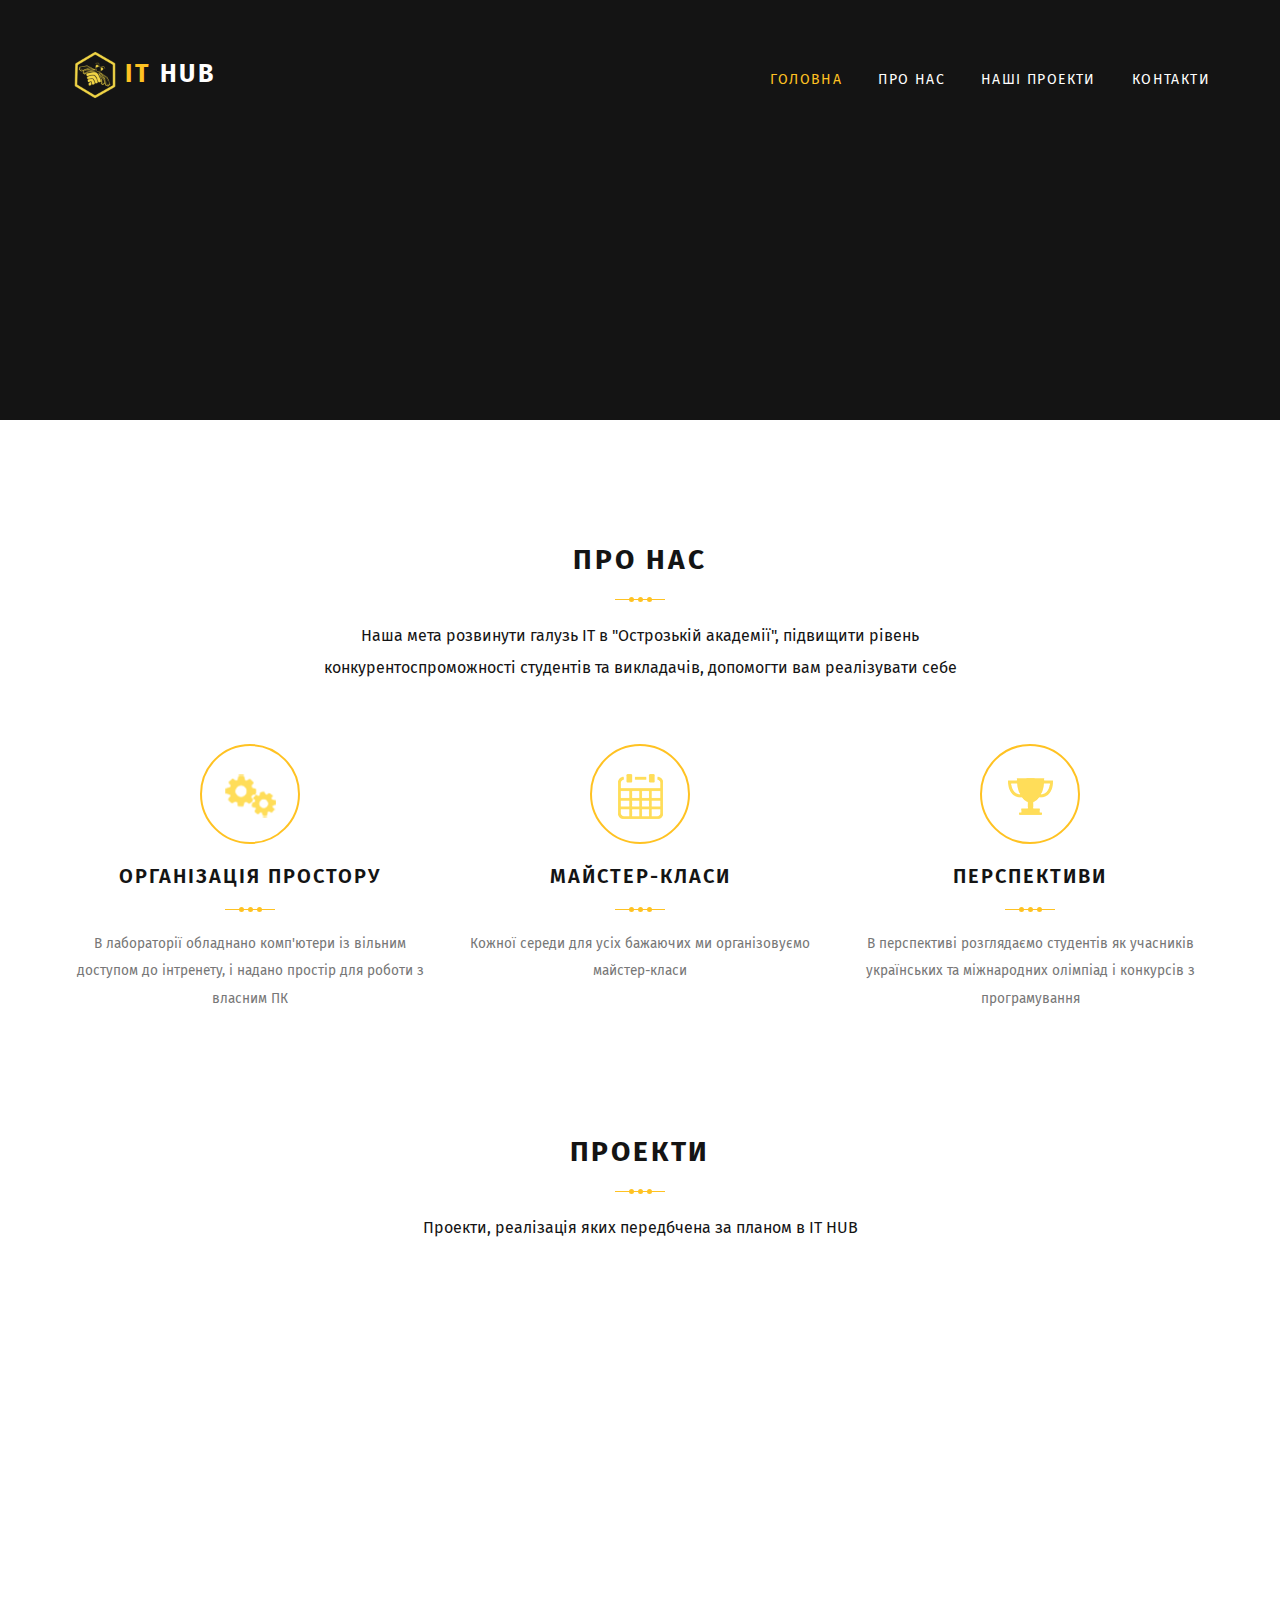
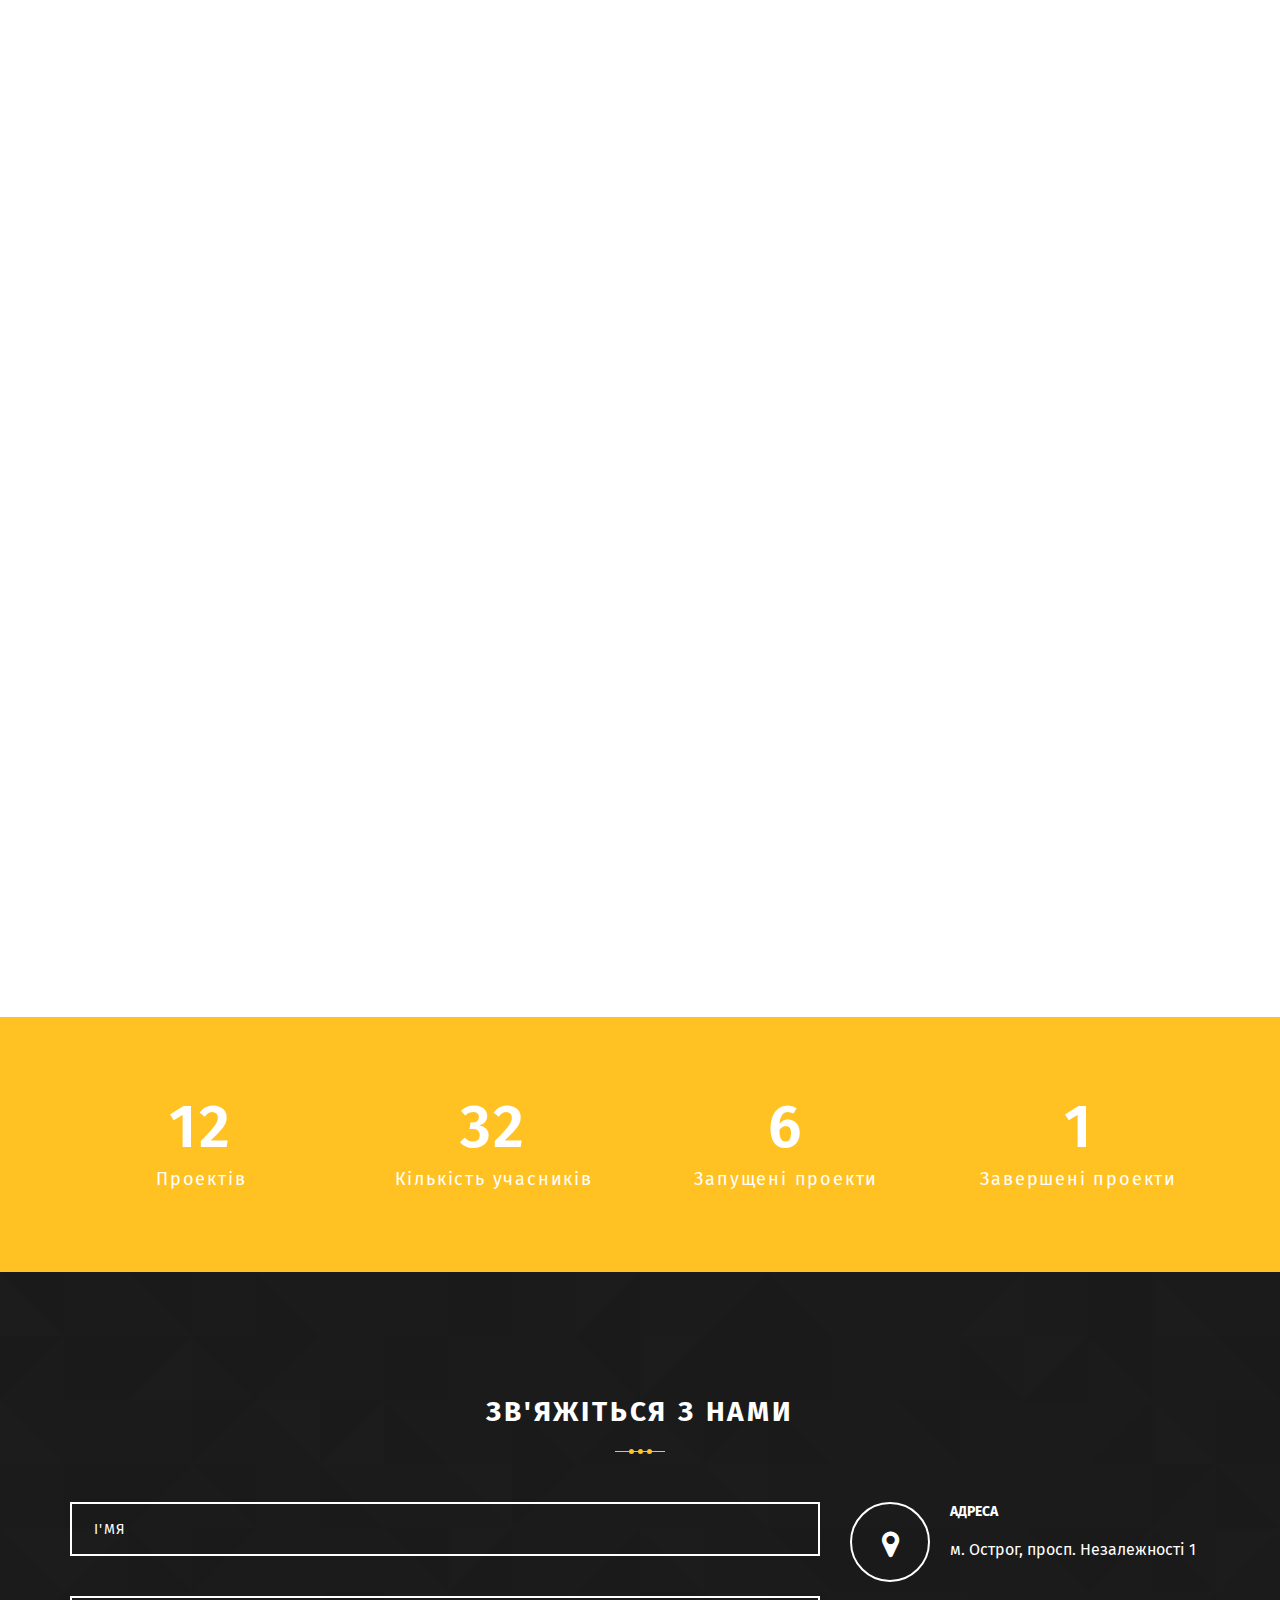
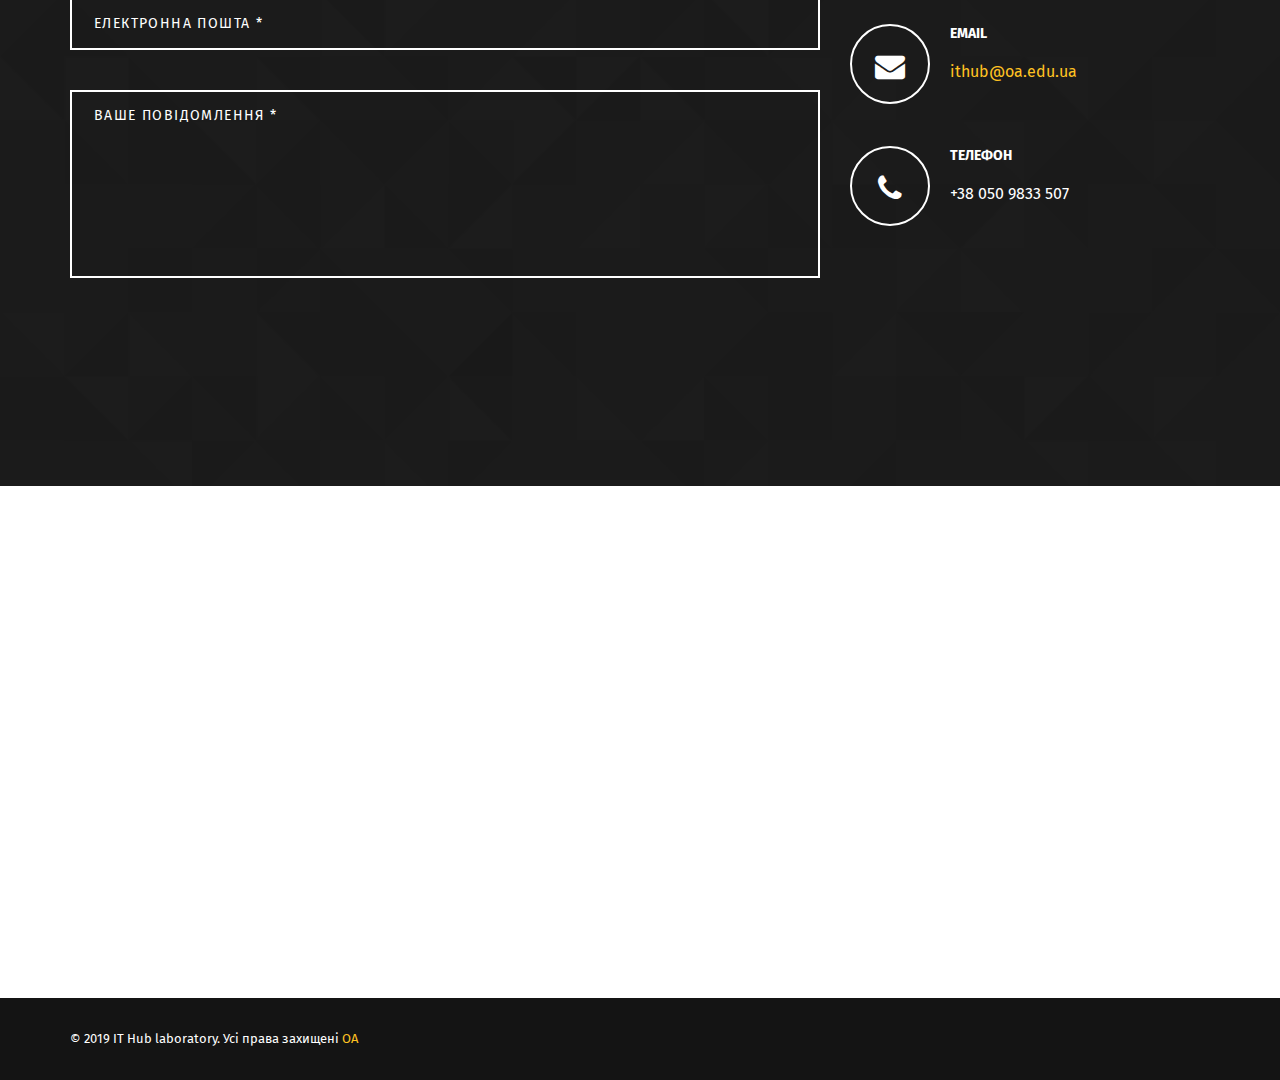
==== commit b0ddfb60: "remove junk" ====
--- a/HTML/index.html
+++ b/HTML/index.html
@@ -8,10 +8,23 @@
 
   <!-- Favicons -->
 
-  <link rel="shortcut icon" href="img/logofavicon.png">
-  <link rel="apple-touch-icon" href="img/logofavicon.png">
-  <link rel="apple-touch-icon" sizes="72x72" href="img/logofavicon.png">
-  <link rel="apple-touch-icon" sizes="114x114" href="img/logofavicon.png">
+  <link rel="apple-touch-icon" sizes="57x57" href="img/favicon/apple-icon-57x57.png">
+<link rel="apple-touch-icon" sizes="60x60" href="img\favicon/apple-icon-60x60.png">
+<link rel="apple-touch-icon" sizes="72x72" href="img/favicon/apple-icon-72x72.png">
+<link rel="apple-touch-icon" sizes="76x76" href="img/favicon/apple-icon-76x76.png">
+<link rel="apple-touch-icon" sizes="114x114" href="img/favicon/apple-icon-114x114.png">
+<link rel="apple-touch-icon" sizes="120x120" href="img/favicon/apple-icon-120x120.png">
+<link rel="apple-touch-icon" sizes="144x144" href="img/favicon/apple-icon-144x144.png">
+<link rel="apple-touch-icon" sizes="152x152" href="img/favicon/apple-icon-152x152.png">
+<link rel="apple-touch-icon" sizes="180x180" href="img/favicon/apple-icon-180x180.png">
+<link rel="icon" type="image/png" sizes="192x192"  href="img/favicon/android-icon-192x192.png">
+<link rel="icon" type="image/png" sizes="32x32" href="img/favicon/favicon-32x32.png">
+<link rel="icon" type="image/png" sizes="96x96" href="img/favicon/favicon-96x96.png">
+<link rel="icon" type="image/png" sizes="16x16" href="img/favicon/favicon-16x16.png">
+<link rel="manifest" href="img/favicon/manifest.json">
+<meta name="msapplication-TileColor" content="#ffffff">
+<meta name="msapplication-TileImage" content="img/favicon/ms-icon-144x144.png">
+<meta name="theme-color" content="#ffffff">
 
   <!-- Fonts -->
 
@@ -961,7 +974,7 @@
                 </div>
                 <div class="media-right">
                   <h4 class="text-white icon-title">Адреса</h4>
-                  <p>м. Острог, Пр. Незалежності 1</p>
+                  <p>м. Острог, просп. Незалежності 1</p>
                 </div>
               </div>
               <div class="contact-row">
@@ -1104,18 +1117,18 @@
   <script src="js/isotope.pkgd.min.js"></script>
   <script src="js/interface.js"></script>
 
-  <script src="js/rev-slider/jquery.themepunch.tools.min.js"></script>
-  <script src="js/rev-slider/jquery.themepunch.revolution.min.js"></script>
-
-  <script src="js/rev-slider/revolution.extension.actions.min.js"></script>
-  <script src="js/rev-slider/revolution.extension.carousel.min.js"></script>
-  <script src="js/rev-slider/revolution.extension.kenburn.min.js"></script>
-  <script src="js/rev-slider/revolution.extension.layeranimation.min.js"></script>
-  <script src="js/rev-slider/revolution.extension.migration.min.js"></script>
-  <script src="js/rev-slider/revolution.extension.navigation.min.js"></script>
-  <script src="js/rev-slider/revolution.extension.parallax.min.js"></script>
-  <script src="js/rev-slider/revolution.extension.slideanims.min.js"></script>
-  <script src="js/rev-slider/revolution.extension.video.min.js"></script>
+  <script src="js/slider/jquery.themepunch.tools.min.js"></script>
+  <script src="js/slider/jquery.themepunch.revolution.min.js"></script>
+
+  <script src="js/slider/revolution.extension.actions.min.js"></script>
+  <script src="js/slider/revolution.extension.carousel.min.js"></script>
+  <script src="js/slider/revolution.extension.kenburn.min.js"></script>
+  <script src="js/slider/revolution.extension.layeranimation.min.js"></script>
+  <script src="js/slider/revolution.extension.migration.min.js"></script>
+  <script src="js/slider/revolution.extension.navigation.min.js"></script>
+  <script src="js/slider/revolution.extension.parallax.min.js"></script>
+  <script src="js/slider/revolution.extension.slideanims.min.js"></script>
+  <script src="js/slider/revolution.extension.video.min.js"></script>
 
   <script>
     if (typeof $.fn.revolution !== 'undefined') {
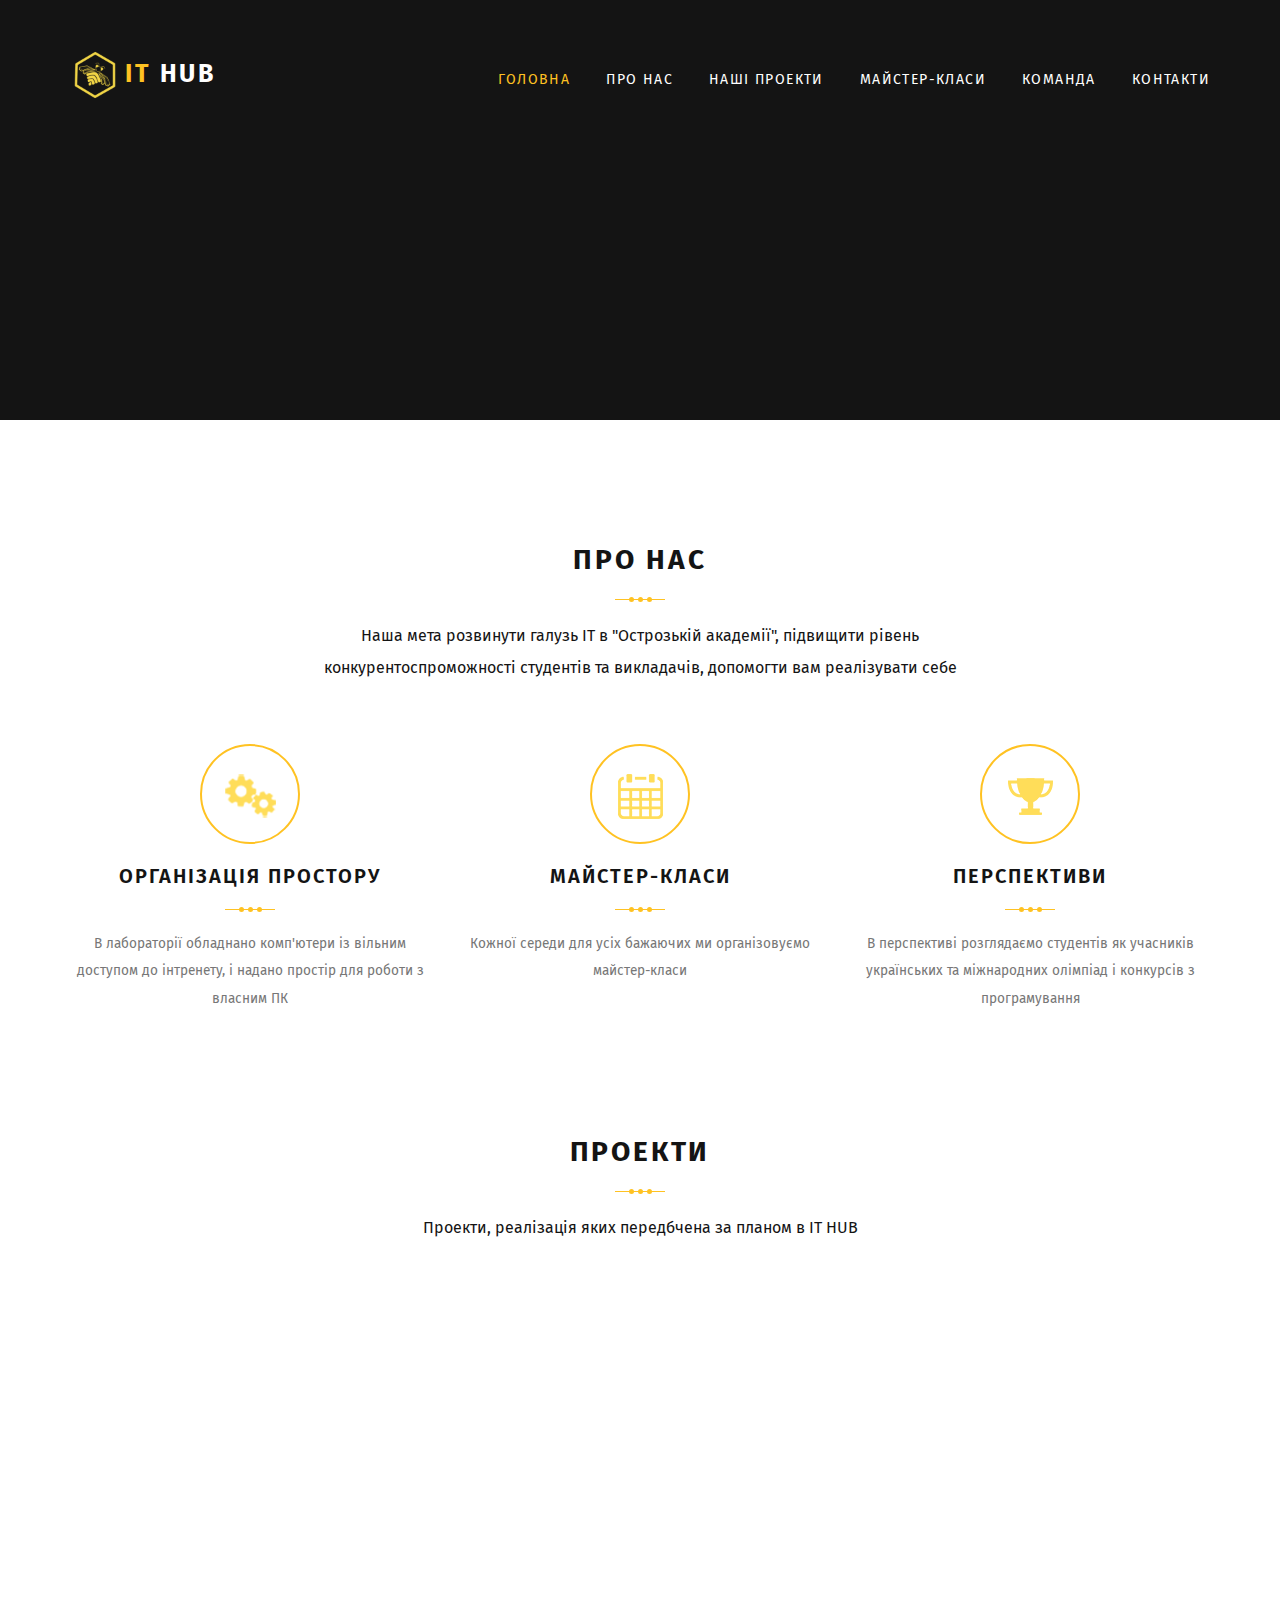
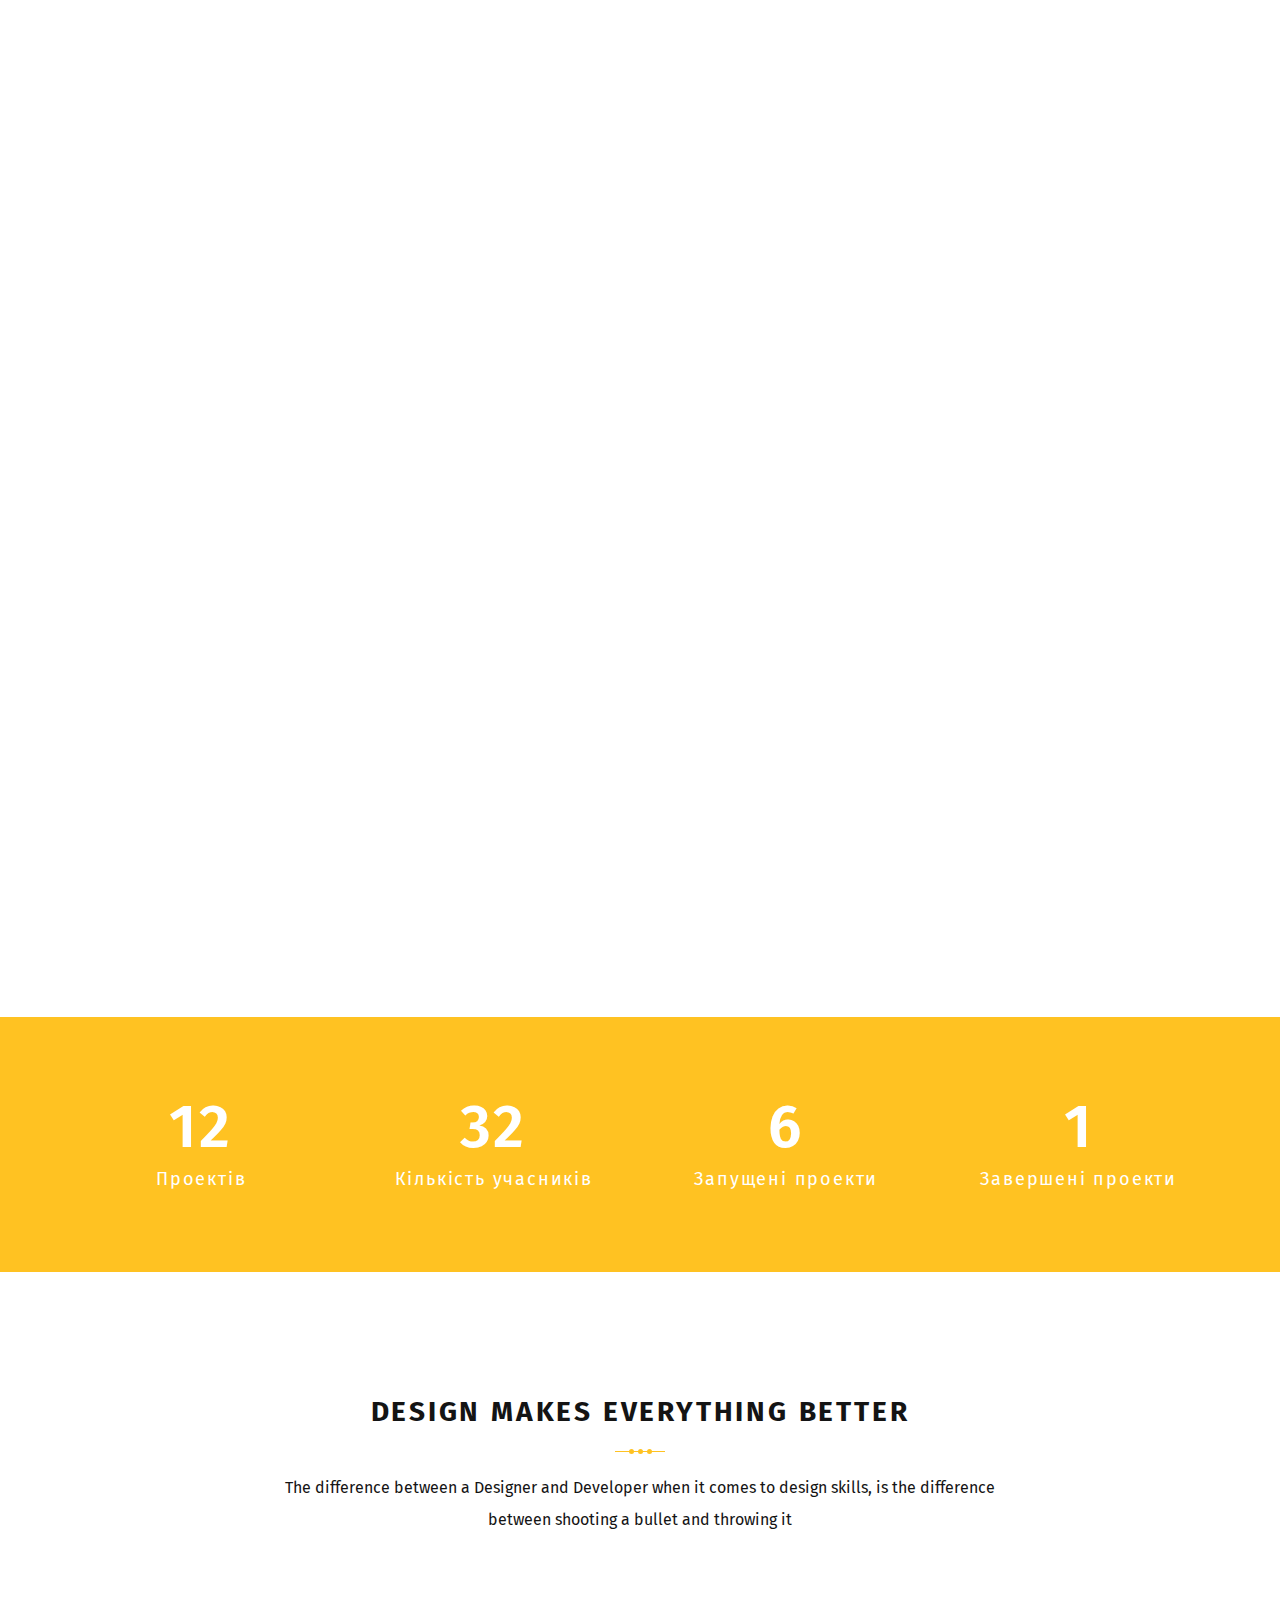
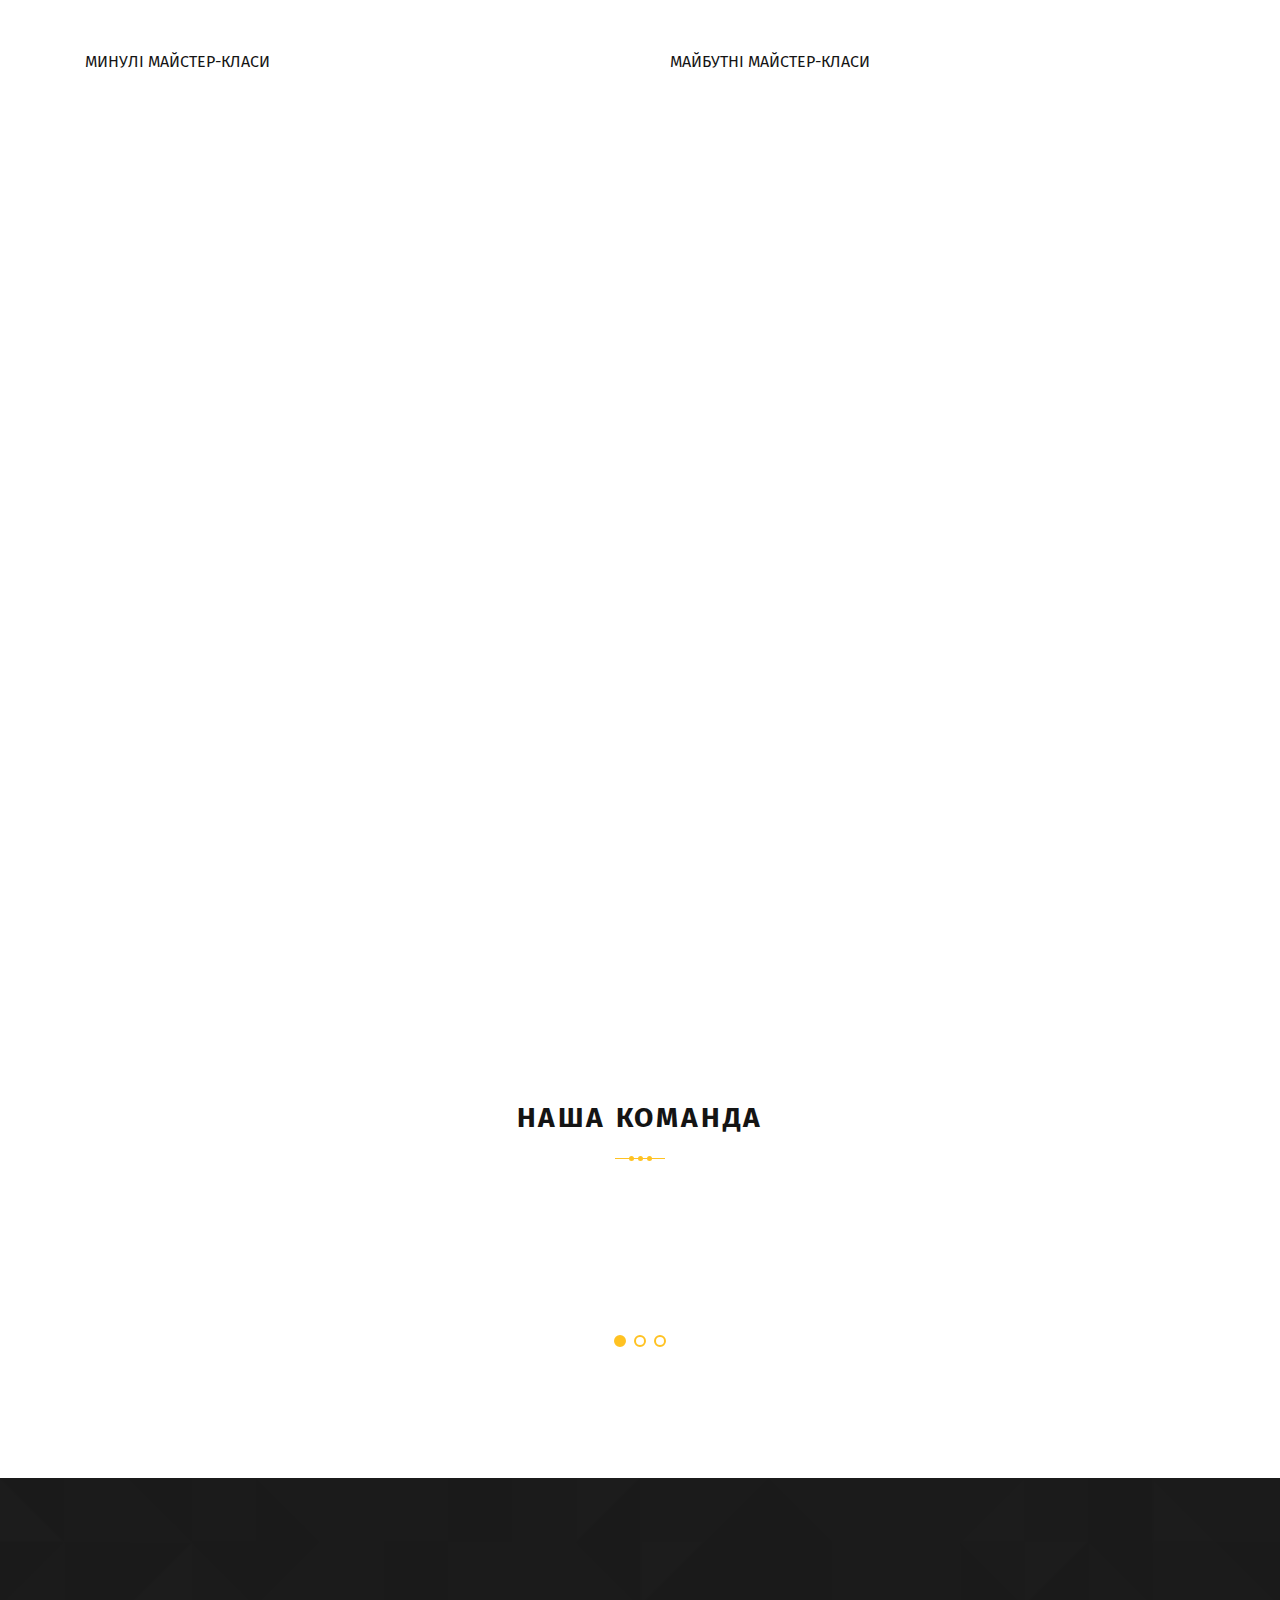
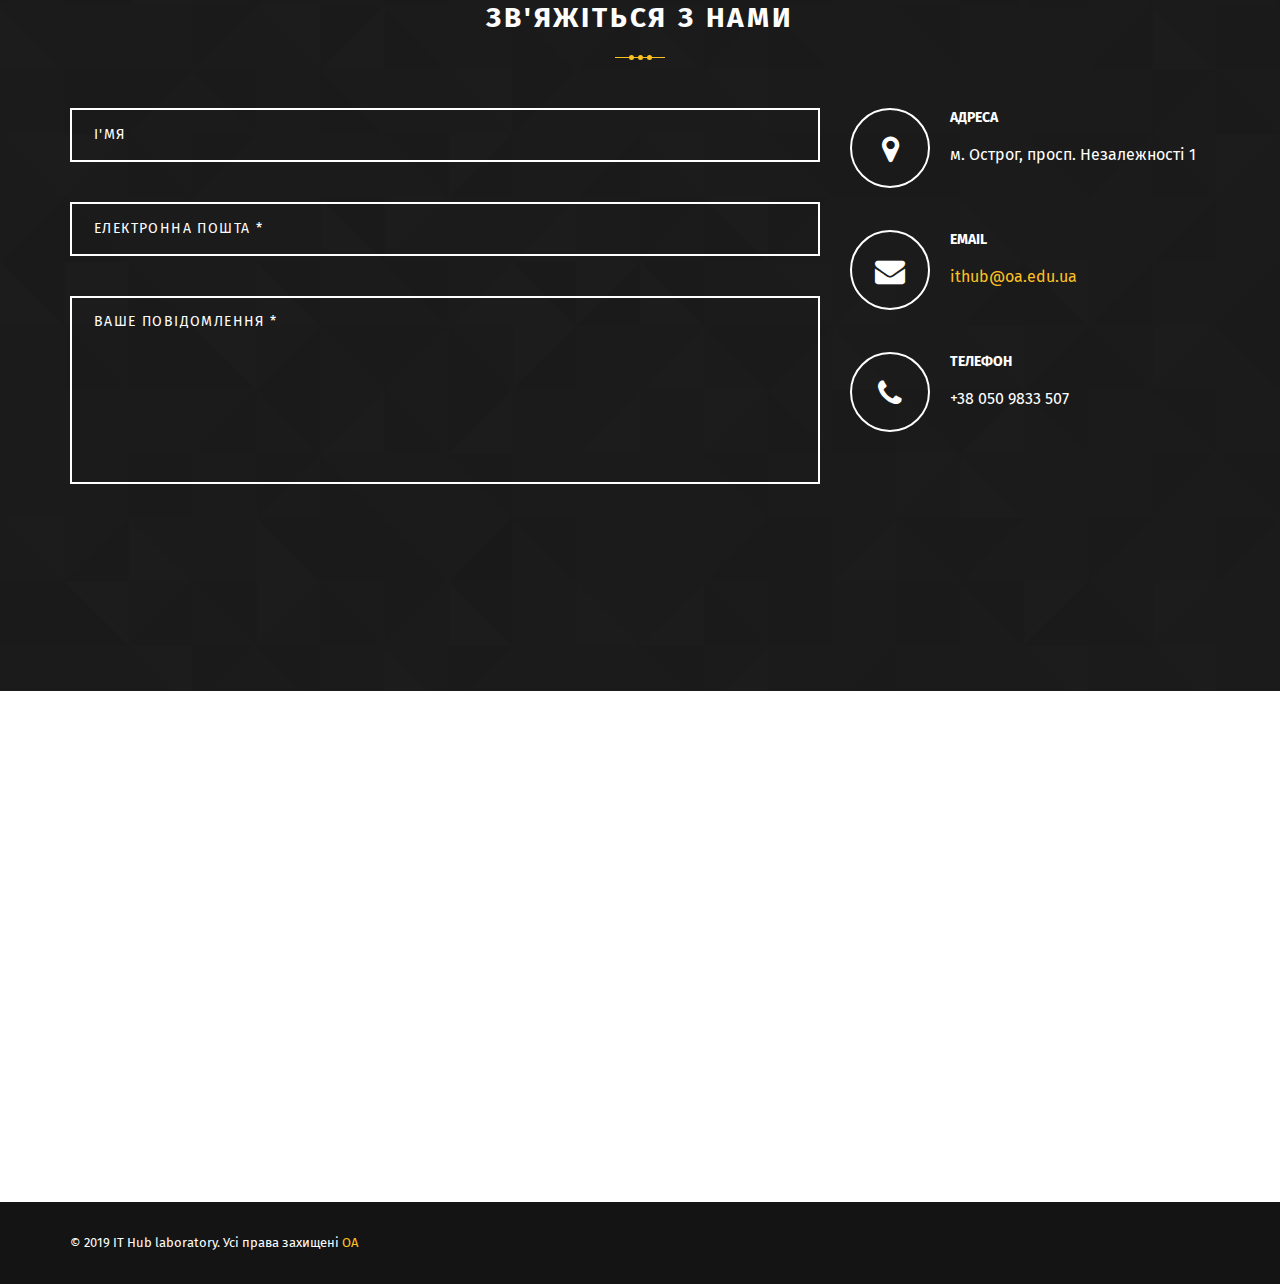
==== commit b6044c92: "Master-classes and team sections" ====
--- a/HTML/index.html
+++ b/HTML/index.html
@@ -9,22 +9,22 @@
   <!-- Favicons -->
 
   <link rel="apple-touch-icon" sizes="57x57" href="img/favicon/apple-icon-57x57.png">
-<link rel="apple-touch-icon" sizes="60x60" href="img\favicon/apple-icon-60x60.png">
-<link rel="apple-touch-icon" sizes="72x72" href="img/favicon/apple-icon-72x72.png">
-<link rel="apple-touch-icon" sizes="76x76" href="img/favicon/apple-icon-76x76.png">
-<link rel="apple-touch-icon" sizes="114x114" href="img/favicon/apple-icon-114x114.png">
-<link rel="apple-touch-icon" sizes="120x120" href="img/favicon/apple-icon-120x120.png">
-<link rel="apple-touch-icon" sizes="144x144" href="img/favicon/apple-icon-144x144.png">
-<link rel="apple-touch-icon" sizes="152x152" href="img/favicon/apple-icon-152x152.png">
-<link rel="apple-touch-icon" sizes="180x180" href="img/favicon/apple-icon-180x180.png">
-<link rel="icon" type="image/png" sizes="192x192"  href="img/favicon/android-icon-192x192.png">
-<link rel="icon" type="image/png" sizes="32x32" href="img/favicon/favicon-32x32.png">
-<link rel="icon" type="image/png" sizes="96x96" href="img/favicon/favicon-96x96.png">
-<link rel="icon" type="image/png" sizes="16x16" href="img/favicon/favicon-16x16.png">
-<link rel="manifest" href="img/favicon/manifest.json">
-<meta name="msapplication-TileColor" content="#ffffff">
-<meta name="msapplication-TileImage" content="img/favicon/ms-icon-144x144.png">
-<meta name="theme-color" content="#ffffff">
+  <link rel="apple-touch-icon" sizes="60x60" href="img/favicon/apple-icon-60x60.png">
+  <link rel="apple-touch-icon" sizes="72x72" href="img/favicon/apple-icon-72x72.png">
+  <link rel="apple-touch-icon" sizes="76x76" href="img/favicon/apple-icon-76x76.png">
+  <link rel="apple-touch-icon" sizes="114x114" href="img/favicon/apple-icon-114x114.png">
+  <link rel="apple-touch-icon" sizes="120x120" href="img/favicon/apple-icon-120x120.png">
+  <link rel="apple-touch-icon" sizes="144x144" href="img/favicon/apple-icon-144x144.png">
+  <link rel="apple-touch-icon" sizes="152x152" href="img/favicon/apple-icon-152x152.png">
+  <link rel="apple-touch-icon" sizes="180x180" href="img/favicon/apple-icon-180x180.png">
+  <link rel="icon" type="image/png" sizes="192x192" href="img/favicon/android-icon-192x192.png">
+  <link rel="icon" type="image/png" sizes="32x32" href="img/favicon/favicon-32x32.png">
+  <link rel="icon" type="image/png" sizes="96x96" href="img/favicon/favicon-96x96.png">
+  <link rel="icon" type="image/png" sizes="16x16" href="img/favicon/favicon-16x16.png">
+  <link rel="manifest" href="img/favicon/manifest.json">
+  <meta name="msapplication-TileColor" content="#ffffff">
+  <meta name="msapplication-TileImage" content="img/favicon/ms-icon-144x144.png">
+  <meta name="theme-color" content="#ffffff">
 
   <!-- Fonts -->
 
@@ -75,9 +75,12 @@
             <li>
               <a href="#projects" class="js-target-scroll">Наші проекти</a>
             </li>
-            <!--li>
-              <a href="#masterclass" class="js-target-scroll">Наші майстер-класи</a>
-            </li-->
+            <li>
+              <a href="#master-classes" class="js-target-scroll">Майстер-класи</a>
+            </li>
+            <li>
+              <a href="#team" class="js-target-scroll">Команда</a>
+            </li>
             <li>
               <a href="#contact" class="js-target-scroll">Контакти</a>
             </li>
@@ -420,7 +423,7 @@
 
           </div>
 
-          
+
 
           <div class="service-column column col-md-4 wow fadeInUp" data-wow-delay="0.2s">
             <!-- Цифрова 63, сайт вступ 30, магазин 14 -->
@@ -499,7 +502,7 @@
               </div>
               <div>
                 Постійно онлайн і не знаєте де краще гуляти під час перерви?
-              Найближчим часом ми повністю модернізуємо карту покриття WI-fi в ОА.
+                Найближчим часом ми повністю модернізуємо карту покриття WI-fi в ОА.
               </div>
             </div>
             <div class="border-column">
@@ -731,7 +734,7 @@
       </div>
     </div>
   </div> -->
-  
+
 
   <!-- Statistic  -->
 
@@ -766,7 +769,350 @@
     </div>
   </section>
 
-  
+  <section id="master-classes" class="features section pb-0">
+    <div class="container">
+      <div class="row">
+        <header class="text-center col-md-8 col-md-offset-2">
+          <h2 class="section-title">Design Makes Everything Better</h2>
+          <div class="spacer spacer-primary">
+            <div class="line">
+              <div class="dot"></div>
+              <div class="dot"></div>
+              <div class="dot"></div>
+            </div>
+          </div>
+          <p>The difference between a Designer and Developer when it comes to design skills, is the difference between shooting a bullet and throwing it</p>
+        </header>
+      </div>
+    </div>
+  <div class="container">
+    <div class="section-content">
+      <div class="container">
+        <div class="row row-columns">
+          <div class="column col-md-6">
+            <div class="feature-box-wrap">
+              МИНУЛІ МАЙСТЕР-КЛАСИ
+              <div class="feature-box wow fadeInLeft" data-wow-delay="0.3s">
+                <div class="media-left">
+                  <i class="text-primary icon-feature fa fa-send"></i>
+                </div>
+                <div class="media-right">
+                  <h3 class="icon-title">Modern Design</h3>
+                  <p class="feature-descr text-muted">Donec et egestas quam. Phasellus mattis dui et elementum
+                    consectetur</p>
+                </div>
+              </div>
+              <div class="feature-box wow fadeInLeft" data-wow-delay="0.6s">
+                <div class="media-left">
+                  <i class="text-primary icon-feature fa fa fa-cogs"></i>
+                </div>
+                <div class="media-right">
+                  <h3 class="icon-title">Easy to customize</h3>
+                  <p class="feature-descr text-muted">Donec et egestas quam. Phasellus mattis dui et elementum
+                    consectetur</p>
+                </div>
+              </div>
+              <div class="feature-box wow fadeInLeft" data-wow-delay="0.3s">
+                <div class="media-left">
+                  <i class="text-primary icon-feature fa fa-send"></i>
+                </div>
+                <div class="media-right">
+                  <h3 class="icon-title">Modern Design</h3>
+                  <p class="feature-descr text-muted">Donec et egestas quam. Phasellus mattis dui et elementum
+                    consectetur</p>
+                </div>
+              </div>
+              <div class="feature-box wow fadeInLeft" data-wow-delay="0.3s">
+                <div class="media-left">
+                  <i class="text-primary icon-feature fa fa-send"></i>
+                </div>
+                <div class="media-right">
+                  <h3 class="icon-title">Modern Design</h3>
+                  <p class="feature-descr text-muted">Donec et egestas quam. Phasellus mattis dui et elementum
+                    consectetur</p>
+                </div>
+              </div>
+              <div class="feature-box wow fadeInLeft" data-wow-delay="0.3s">
+                <div class="media-left">
+                  <i class="text-primary icon-feature fa fa-send"></i>
+                </div>
+                <div class="media-right">
+                  <h3 class="icon-title">Modern Design</h3>
+                  <p class="feature-descr text-muted">Donec et egestas quam. Phasellus mattis dui et elementum
+                    consectetur</p>
+                </div>
+              </div>
+              <div class="feature-box wow fadeInLeft" data-wow-delay="0.3s">
+                <div class="media-left">
+                  <i class="text-primary icon-feature fa fa-send"></i>
+                </div>
+                <div class="media-right">
+                  <h3 class="icon-title">Modern Design</h3>
+                  <p class="feature-descr text-muted">Donec et egestas quam. Phasellus mattis dui et elementum
+                    consectetur</p>
+                </div>
+              </div>
+            </div>
+            <!-- <div id="masterclass-hid" class="column col-md-4 wow fadeInUp">
+            <img alt="" class="img-responsive" src="img/img-feature.jpg"> 
+          </div>  -->
+          </div>
+
+          <!-- line -->
+
+          <div class="line"></div>
+
+
+
+          <!-- <div class="column col-md-4"> -->
+            
+          <div class="column col-md-6">
+            <div class="feature-box-wrap">
+              МАЙБУТНІ МАЙСТЕР-КЛАСИ
+              <div class="feature-box wow fadeInRight" data-wow-delay="1.2s">
+                <div class="media-left">
+                  <i class="text-primary icon-feature fa fa-desktop"></i>
+                </div>
+                <div class="media-right">
+                  <h3 class="icon-title">Fully Responsive</h3>
+                  <p class="feature-descr text-muted">Donec et egestas quam. Phasellus mattis dui et elementum
+                    consectetur</p>
+                </div>
+              </div>
+              <div class="feature-box wow fadeInRight" data-wow-delay="1.5s">
+                <div class="media-left">
+                  <i class="text-primary icon-feature fa fa-bullseye"></i>
+                </div>
+                <div class="media-right">
+                  <h3 class="icon-title">Bootstrap 3x</h3>
+                  <p class="feature-descr text-muted">Donec et egestas quam. Phasellus mattis dui et elementum
+                    consectetur</p>
+                </div>
+              </div>
+              <div class="feature-box wow fadeInRight" data-wow-delay="1.5s">
+                <div class="media-left">
+                  <i class="text-primary icon-feature fa fa-bullseye"></i>
+                </div>
+                <div class="media-right">
+                  <h3 class="icon-title">Bootstrap 3x</h3>
+                  <p class="feature-descr text-muted">Donec et egestas quam. Phasellus mattis dui et elementum
+                    consectetur</p>
+                </div>
+              </div>
+              </div>
+            </div>
+          </div>
+        </div>
+      </div>
+    </div>
+  </div>
+
+  <!-- Team  -->
+
+  <section id="team" class="reviews-2 text-center section">
+    <div class="container">
+      <div class="row">
+        <header class="col-md-8 col-md-offset-2">
+          <h2 class="section-title">Наша Команда</h2>
+          <div class="spacer spacer-primary">
+            <div class="line">
+              <div class="dot"></div>
+              <div class="dot"></div>
+              <div class="dot"></div>
+            </div>
+          </div>
+        </header>
+      </div>
+    </div>
+    <div class="section-content">
+      <div class="container">
+        <div class="review-carousel-3 js-review-carousel">
+          <div class="review">
+            <div class="column col-sm-6 col-md-4">
+              <figure class="team-profile">
+                <div class="team-profile-img"><img alt="" src="img/team/natalia.png"></div>
+                <figcaption class="team-profile-hover">
+                  <div class="team-profile-info">
+                    <div class="team-profile-social">
+                      <a href="https://www.facebook.com/natalia.mosiichuck" class="fa fa-facebook"></a>
+                      <a href="https://t.me/Nataliia_Mosiichuk" class="fa fa-telegram"></a>
+                      <a href="mailto:nataliia.mosichuk@oa.edu.ua" class="fa fa-envelope"></a>
+                      <a href="https://www.instagram.com/nata_mosiichuk/" class="fa fa-instagram"></a>
+                    </div>
+                    <div class="team-profile-name">Наталія Мосійчук</div>
+                    <div class="team-profile-spec">керівник ІТ-Hub</div>
+                    <div class="spacer spacer-white">
+                      <div class="line">
+                        <div class="dot"></div>
+                        <div class="dot"></div>
+                        <div class="dot"></div>
+                      </div>
+                    </div>
+                    <p class="team-profile-descr small">Suspendisse euismod aliquam eros, finibus tincidunt velit laoreet vitae </p>
+                  </div>
+                </figcaption>
+              </figure>
+            </div>
+            <div class="column col-sm-6 col-md-4">
+              <figure class="team-profile">
+                <div class="team-profile-img"><img alt="" src="img/team/vasya.png"></div>
+                <figcaption class="team-profile-hover">
+                  <div class="team-profile-info">
+                    <div class="team-profile-social">
+                      <a href="https://www.facebook.com/profile.php?id=100013487106883" class="fa fa-facebook"></a>
+                      <a href="https://t.me/knyaz_vasyl" class="fa fa-telegram"></a>
+                      <a href="mailto:vasyl.pavelchuk@oa.edu.ua" class="fa fa-envelope"></a>
+                      <a href="https://www.instagram.com/knyaz_vasyl/" class="fa fa-instagram"></a>
+                    </div>
+                    <div class="team-profile-name">Василь Павельчук</div>
+                    <div class="team-profile-spec">менеджер</div>
+                    <div class="spacer spacer-white">
+                      <div class="line">
+                        <div class="dot"></div>
+                        <div class="dot"></div>
+                        <div class="dot"></div>
+                      </div>
+                    </div>
+                    <p class="team-profile-descr small">Suspendisse euismod aliquam eros, finibus tincidunt velit laoreet vitae </p>
+                  </div>
+                </figcaption>
+              </figure>
+            </div>
+            <div class="column col-sm-6 col-md-4">
+              <figure class="team-profile">
+                <div class="team-profile-img"><img alt="" src="img/team/misha.png"></div>
+                <figcaption class="team-profile-hover">
+                  <div class="team-profile-info">
+                    <div class="team-profile-social">
+                      <a href="https://www.facebook.com/profile.php?id=100028444657842" class="fa fa-facebook"></a>
+                      <a href="#" class="fa fa-telegram"></a>
+                      <a href="mailto:mykhailo.demydiuk@oa.edu.ua" class="fa fa-envelope"></a>
+                      <a href="https://www.instagram.com/mishademydiuk/" class="fa fa-instagram"></a>
+                    </div>
+                    <div class="team-profile-name">Михайло Демидюк</div>
+                    <div class="team-profile-spec">менеджер</div>
+                    <div class="spacer spacer-white">
+                      <div class="line">
+                        <div class="dot"></div>
+                        <div class="dot"></div>
+                        <div class="dot"></div>
+                      </div>
+                    </div>
+                    <p class="team-profile-descr small">Suspendisse euismod aliquam eros, finibus tincidunt velit laoreet vitae </p>
+                  </div>
+                </figcaption>
+              </figure>
+            </div>
+          </div>
+          <div class="review">
+            <div class="column col-sm-6 col-md-4">
+              <figure class="team-profile">
+                <div class="team-profile-img"><img alt="" src="img/team/sofa.png"></div>
+                <figcaption class="team-profile-hover">
+                  <div class="team-profile-info">
+                    <div class="team-profile-social">
+                      <a href="https://www.facebook.com/sofia.proysik.1" class="fa fa-facebook"></a>
+                      <a href="https://t.me/Sofaprusik" class="fa fa-telegram"></a>
+                      <a href="mailto:sofiia.prusik@oa.edu.ua" class="fa fa-envelope"></a>
+                      <a href="https://www.instagram.com/sofaprusik/" class="fa fa-instagram"></a>
+                    </div>
+                    <div class="team-profile-name">Софія Прусік</div>
+                    <div class="team-profile-spec">Ідейний дизайнер</div>
+                    <div class="spacer spacer-white">
+                      <div class="line">
+                        <div class="dot"></div>
+                        <div class="dot"></div>
+                        <div class="dot"></div>
+                      </div>
+                    </div>
+                    <p class="team-profile-descr small">Suspendisse euismod aliquam eros, finibus tincidunt velit laoreet vitae </p>
+                  </div>
+                </figcaption>
+              </figure>
+            </div>
+            <div class="column col-sm-6 col-md-4">
+              <figure class="team-profile">
+                <div class="team-profile-img"><img alt="" src="img/team/bode40k.png"></div>
+                <figcaption class="team-profile-hover">
+                  <div class="team-profile-info">
+                    <div class="team-profile-social">
+                      <a href="https://www.facebook.com/bode4ok" class="fa fa-facebook"></a>
+                      <a href="https://t.me/" class="fa fa-telegram"></a>
+                      <a href="mailto:bohdan.neruchok@oa.edu.ua" class="fa fa-envelope"></a>
+                      <a href="https://www.instagram.com/bode4ok/" class="fa fa-instagram"></a>
+                    </div>
+                    <div class="team-profile-name">Богдан Неручок</div>
+                    <div class="team-profile-spec">креативний дизайнер</div>
+                    <div class="spacer spacer-white">
+                      <div class="line">
+                        <div class="dot"></div>
+                        <div class="dot"></div>
+                        <div class="dot"></div>
+                      </div>
+                    </div>
+                    <p class="team-profile-descr small">Suspendisse euismod aliquam eros, finibus tincidunt velit laoreet vitae </p>
+                  </div>
+                </figcaption>
+              </figure>
+            </div>
+            <div class="column col-sm-6 col-md-4">
+              <figure class="team-profile">
+                <div class="team-profile-img"><img alt="" src="img/team/vanya.png"></div>
+                <figcaption class="team-profile-hover">
+                  <div class="team-profile-info">
+                    <div class="team-profile-social">
+                      <a href="https://www.facebook.com/profile.php?id=100028555624612" class="fa fa-facebook"></a>
+                      <a href="https://t.me/" class="fa fa-telegram"></a>
+                      <a href="mailto:ivan.soloninko@oa.edu.ua" class="fa fa-envelope"></a>
+                      <a href="https://www.instagram.com/vanya.slnk3/" class="fa fa-instagram"></a>
+                    </div>
+                    <div class="team-profile-name">Іван Солонінко</div>
+                    <div class="team-profile-spec">back-end розробник</div>
+                    <div class="spacer spacer-white">
+                      <div class="line">
+                        <div class="dot"></div>
+                        <div class="dot"></div>
+                        <div class="dot"></div>
+                      </div>
+                    </div>
+                    <p class="team-profile-descr small">Suspendisse euismod aliquam eros, finibus tincidunt velit laoreet vitae </p>
+                  </div>
+                </figcaption>
+              </figure>
+            </div>
+          </div>
+          <div class="review">
+            <div class="column col-sm-6 col-md-4">
+              <figure class="team-profile">
+                <div class="team-profile-img"><img alt="" src="img/team/kolya.png"></div>
+                <figcaption class="team-profile-hover">
+                  <div class="team-profile-info">
+                    <div class="team-profile-social">
+                      <a href="https://www.facebook.com/profile.php?id=100008410775649" class="fa fa-facebook"></a>
+                      <a href="https://t.me/Nicolas_Cage525" class="fa fa-telegram"></a>
+                      <a href="mailto:mykola.kalinichenko@oa.edu.ua" class="fa fa-envelope"></a>
+                      <a href="https://www.instagram.com/kolyan.525/?hl=uk" class="fa fa-instagram"></a>
+                    </div>
+                    <div class="team-profile-name">Микола Калініченко</div>
+                    <div class="team-profile-spec">front-end розробник</div>
+                    <div class="spacer spacer-white">
+                      <div class="line">
+                        <div class="dot"></div>
+                        <div class="dot"></div>
+                        <div class="dot"></div>
+                      </div>
+                    </div>
+                    <p class="team-profile-descr small">Suspendisse euismod aliquam eros, finibus tincidunt velit laoreet vitae </p>
+                  </div>
+                </figcaption>
+              </figure>
+            </div>
+          </div>
+        </div>
+      </div>
+    </div>
+  </section>
+
 
   <!--div id="masterclass" class="container">
     <div class="row">
@@ -947,96 +1293,96 @@
 
 
 
-    <!-- Contact -->
-
-    <section id="contact" class="contact text-white masked section">
+  <!-- Contact -->
+
+  <section id="contact" class="contact text-white masked section">
+    <div class="container">
+      <header class="text-center col-md-8 col-md-offset-2">
+        <h2 class="text-white section-title">зв'яжіться з Нами</h2>
+        <div class="spacer spacer-primary">
+          <div class="line">
+            <div class="dot"></div>
+            <div class="dot"></div>
+            <div class="dot"></div>
+          </div>
+        </div>
+      </header>
+    </div>
+    <div class="section-content">
+      <div class="container rel-1">
+        <div class="row row-columns">
+          <div class="column col-md-4 col-md-push-8">
+            <div class="contact-row">
+              <div class="media-left">
+                <span class="icon-circle-3">
+                  <i class="fa fa-map-marker"></i>
+                </span>
+              </div>
+              <div class="media-right">
+                <h4 class="text-white icon-title">Адреса</h4>
+                <p>м. Острог, просп. Незалежності 1</p>
+              </div>
+            </div>
+            <div class="contact-row">
+              <div class="media-left">
+                <span class="icon-circle-3">
+                  <i class="fa fa-envelope"></i>
+                </span>
+              </div>
+              <div class="media-right">
+                <h4 class="text-white icon-title">Email</h4>
+                <p><a href="mailto:ithub@oa.edu.ua">ithub@oa.edu.ua</a></p>
+              </div>
+            </div>
+            <div class="contact-row">
+              <div class="media-left">
+                <span class="icon-circle-3">
+                  <i class="fa fa-phone"></i>
+                </span>
+              </div>
+              <div class="media-right">
+                <h4 class="text-white icon-title">Телефон</h4>
+                <p>+38 050 9833 507</p>
+              </div>
+            </div>
+          </div>
+          <div class="column col-md-8 col-md-pull-4">
+            <form class="js-ajax-form">
+              <div class="form-group">
+                <input type="text" class="form-control form-control-white" name="І'мя" placeholder="І'мя">
+              </div>
+              <div class="form-group">
+                <input type="text" class="form-control form-control-white" name="Електронна пошта" required
+                  placeholder="Електронна пошта *">
+              </div>
+              <div class="form-group">
+                <textarea class="form-control form-control-white" name="Повідомлення" required
+                  placeholder="Ваше повідомлення *"></textarea>
+              </div>
+              <div class="text-center">
+                <button type="submit" class="btn btn-b-white wow swing">Надіслати</button>
+              </div>
+            </form>
+          </div>
+        </div>
+      </div>
+    </div>
+  </section>
+  <iframe
+    src="https://www.google.com/maps/embed?pb=!1m18!1m12!1m3!1d636.754220256124!2d26.522708240524697!3d50.3289363051134!2m3!1f0!2f0!3f0!3m2!1i1024!2i768!4f13.1!3m3!1m2!1s0x0%3A0x41be7a094f8625a8!2sIstoriya%20Ostroz%CA%B9koyi%20Akademiyi!5e0!3m2!1sru!2sua!4v1575553199421!5m2!1sru!2sua"
+    width="1920" height="450" style="border:0;" allowfullscreen=""></iframe>
+
+  <!-- Footer -->
+
+  <footer id="footer" class="footer text-white">
+    <div class="footer-bottom">
       <div class="container">
-        <header class="text-center col-md-8 col-md-offset-2">
-          <h2 class="text-white section-title">зв'яжіться з Нами</h2>
-          <div class="spacer spacer-primary">
-            <div class="line">
-              <div class="dot"></div>
-              <div class="dot"></div>
-              <div class="dot"></div>
-            </div>
-          </div>
-        </header>
-      </div>
-      <div class="section-content">
-        <div class="container rel-1">
-          <div class="row row-columns">
-            <div class="column col-md-4 col-md-push-8">
-              <div class="contact-row">
-                <div class="media-left">
-                  <span class="icon-circle-3">
-                    <i class="fa fa-map-marker"></i>
-                  </span>
-                </div>
-                <div class="media-right">
-                  <h4 class="text-white icon-title">Адреса</h4>
-                  <p>м. Острог, просп. Незалежності 1</p>
-                </div>
-              </div>
-              <div class="contact-row">
-                <div class="media-left">
-                  <span class="icon-circle-3">
-                    <i class="fa fa-envelope"></i>
-                  </span>
-                </div>
-                <div class="media-right">
-                  <h4 class="text-white icon-title">Email</h4>
-                  <p><a href="mailto:ithub@oa.edu.ua">ithub@oa.edu.ua</a></p>
-                </div>
-              </div>
-              <div class="contact-row">
-                <div class="media-left">
-                  <span class="icon-circle-3">
-                    <i class="fa fa-phone"></i>
-                  </span>
-                </div>
-                <div class="media-right">
-                  <h4 class="text-white icon-title">Телефон</h4>
-                  <p>+38 050 9833 507</p>
-                </div>
-              </div>
-            </div>
-            <div class="column col-md-8 col-md-pull-4">
-              <form class="js-ajax-form">
-                <div class="form-group">
-                  <input type="text" class="form-control form-control-white" name="І'мя" placeholder="І'мя">
-                </div>
-                <div class="form-group">
-                  <input type="text" class="form-control form-control-white" name="Електронна пошта" required
-                    placeholder="Електронна пошта *">
-                </div>
-                <div class="form-group">
-                  <textarea class="form-control form-control-white" name="Повідомлення" required
-                    placeholder="Ваше повідомлення *"></textarea>
-                </div>
-                <div class="text-center">
-                  <button type="submit" class="btn btn-b-white wow swing">Надіслати</button>
-                </div>
-              </form>
-            </div>
-          </div>
-        </div>
-      </div>
-    </section>
-    <iframe
-      src="https://www.google.com/maps/embed?pb=!1m18!1m12!1m3!1d636.754220256124!2d26.522708240524697!3d50.3289363051134!2m3!1f0!2f0!3f0!3m2!1i1024!2i768!4f13.1!3m3!1m2!1s0x0%3A0x41be7a094f8625a8!2sIstoriya%20Ostroz%CA%B9koyi%20Akademiyi!5e0!3m2!1sru!2sua!4v1575553199421!5m2!1sru!2sua"
-      width="1920" height="450" style="border:0;" allowfullscreen=""></iframe>
-
-    <!-- Footer -->
-
-    <footer id="footer" class="footer text-white">
-      <div class="footer-bottom">
-        <div class="container">
-          <div class="copy">
-            © 2019 IT Hub laboratory. Усі права захищені <a href="http://oa.edu.ua" target="_blank">OA</a>
-          </div>
-        </div>
-      </div>
-    </footer>
+        <div class="copy">
+          © 2019 IT Hub laboratory. Усі права захищені <a href="http://oa.edu.ua" target="_blank">OA</a>
+        </div>
+      </div>
+    </div>
+  </footer>
 
   <!-- Modals -->
 
@@ -1129,6 +1475,10 @@
   <script src="js/slider/revolution.extension.parallax.min.js"></script>
   <script src="js/slider/revolution.extension.slideanims.min.js"></script>
   <script src="js/slider/revolution.extension.video.min.js"></script>
+
+  <!-- ICONs -->
+
+  <script src="https://use.fontawesome.com/9d4b8e8811.js"></script>
 
   <script>
     if (typeof $.fn.revolution !== 'undefined') {
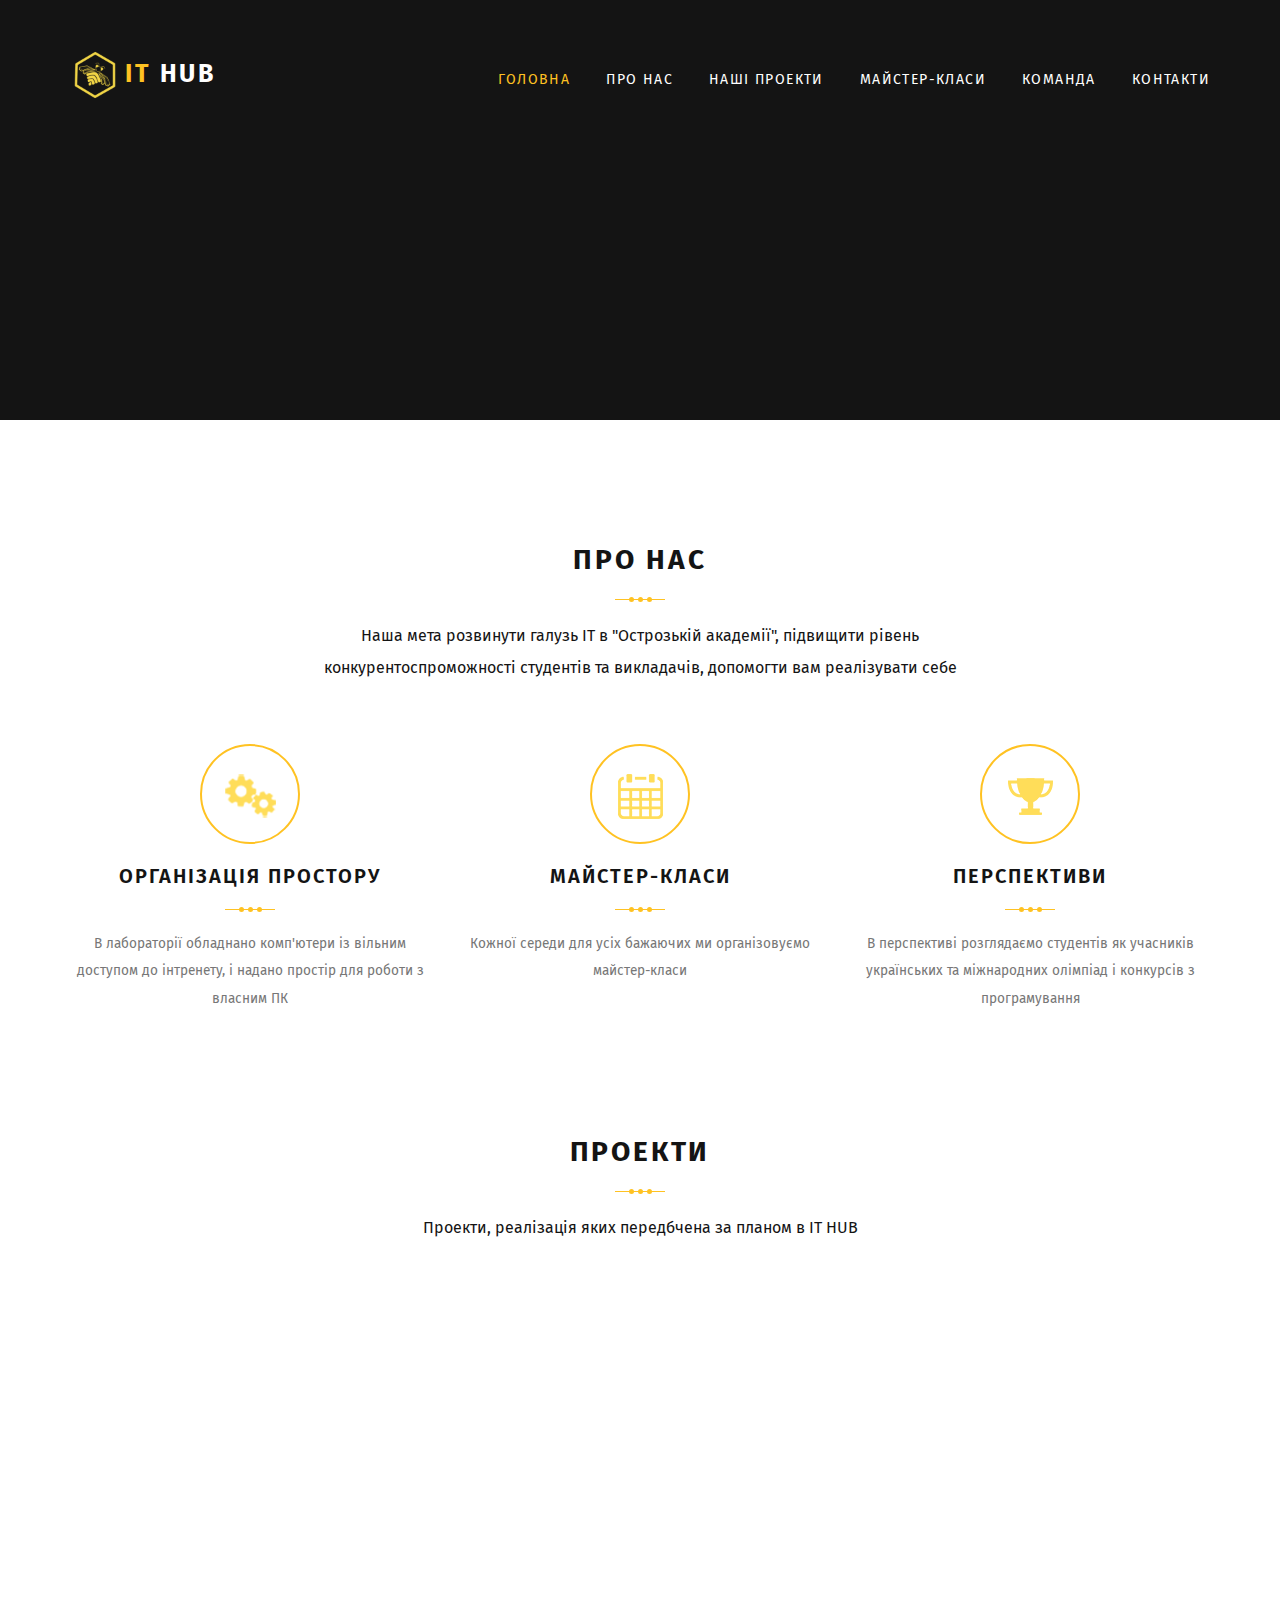
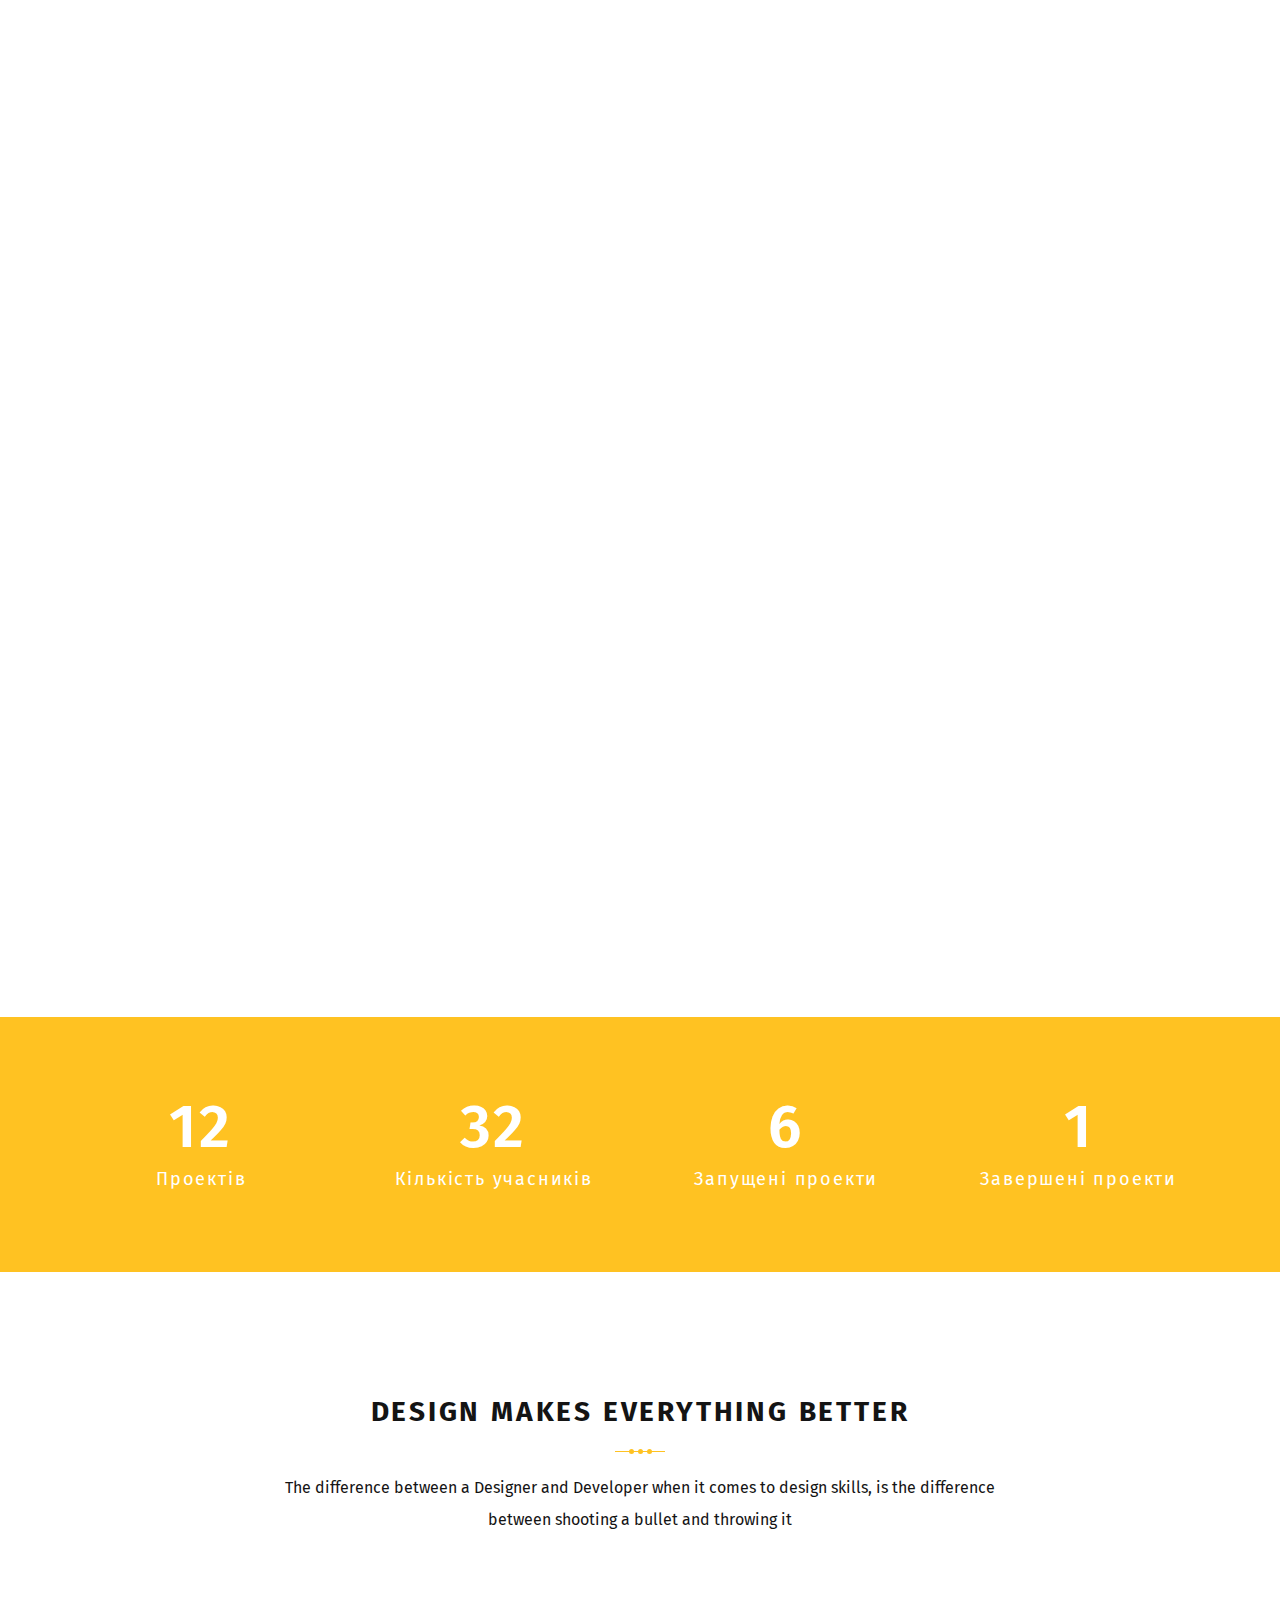
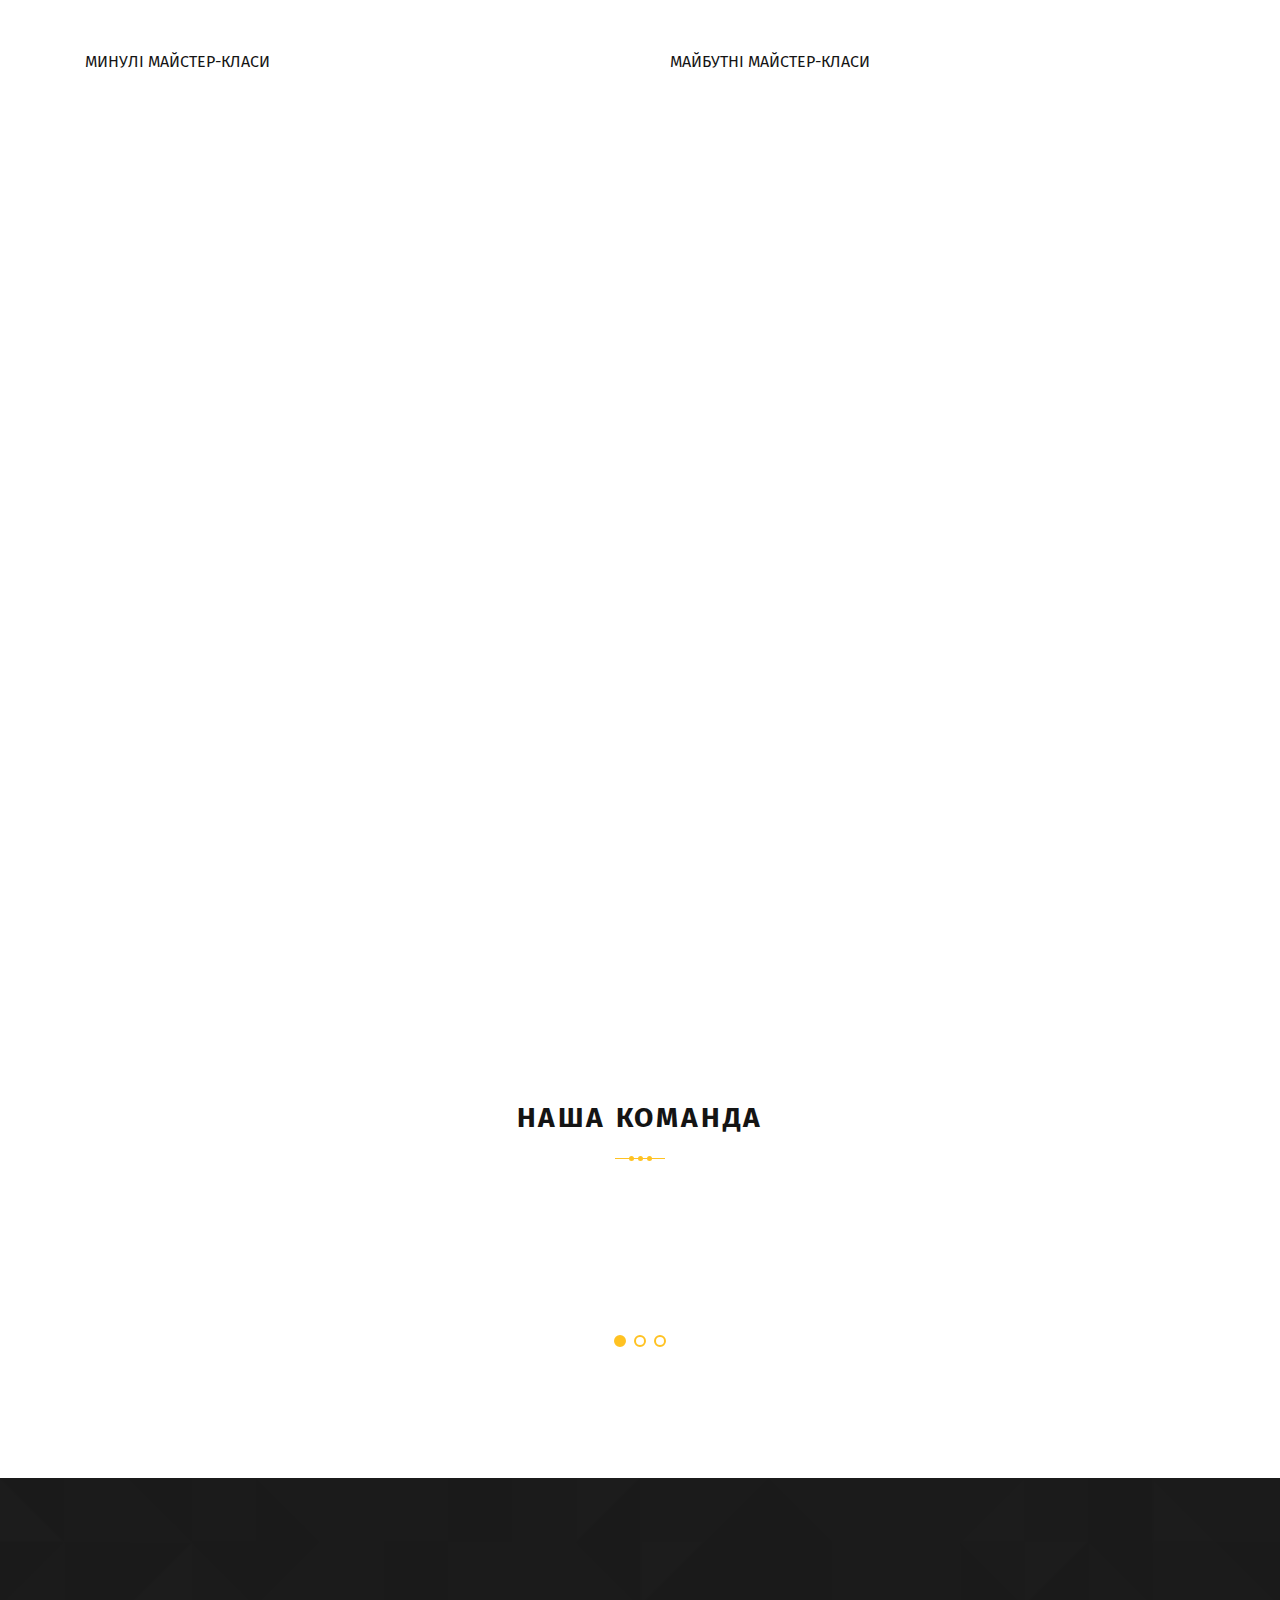
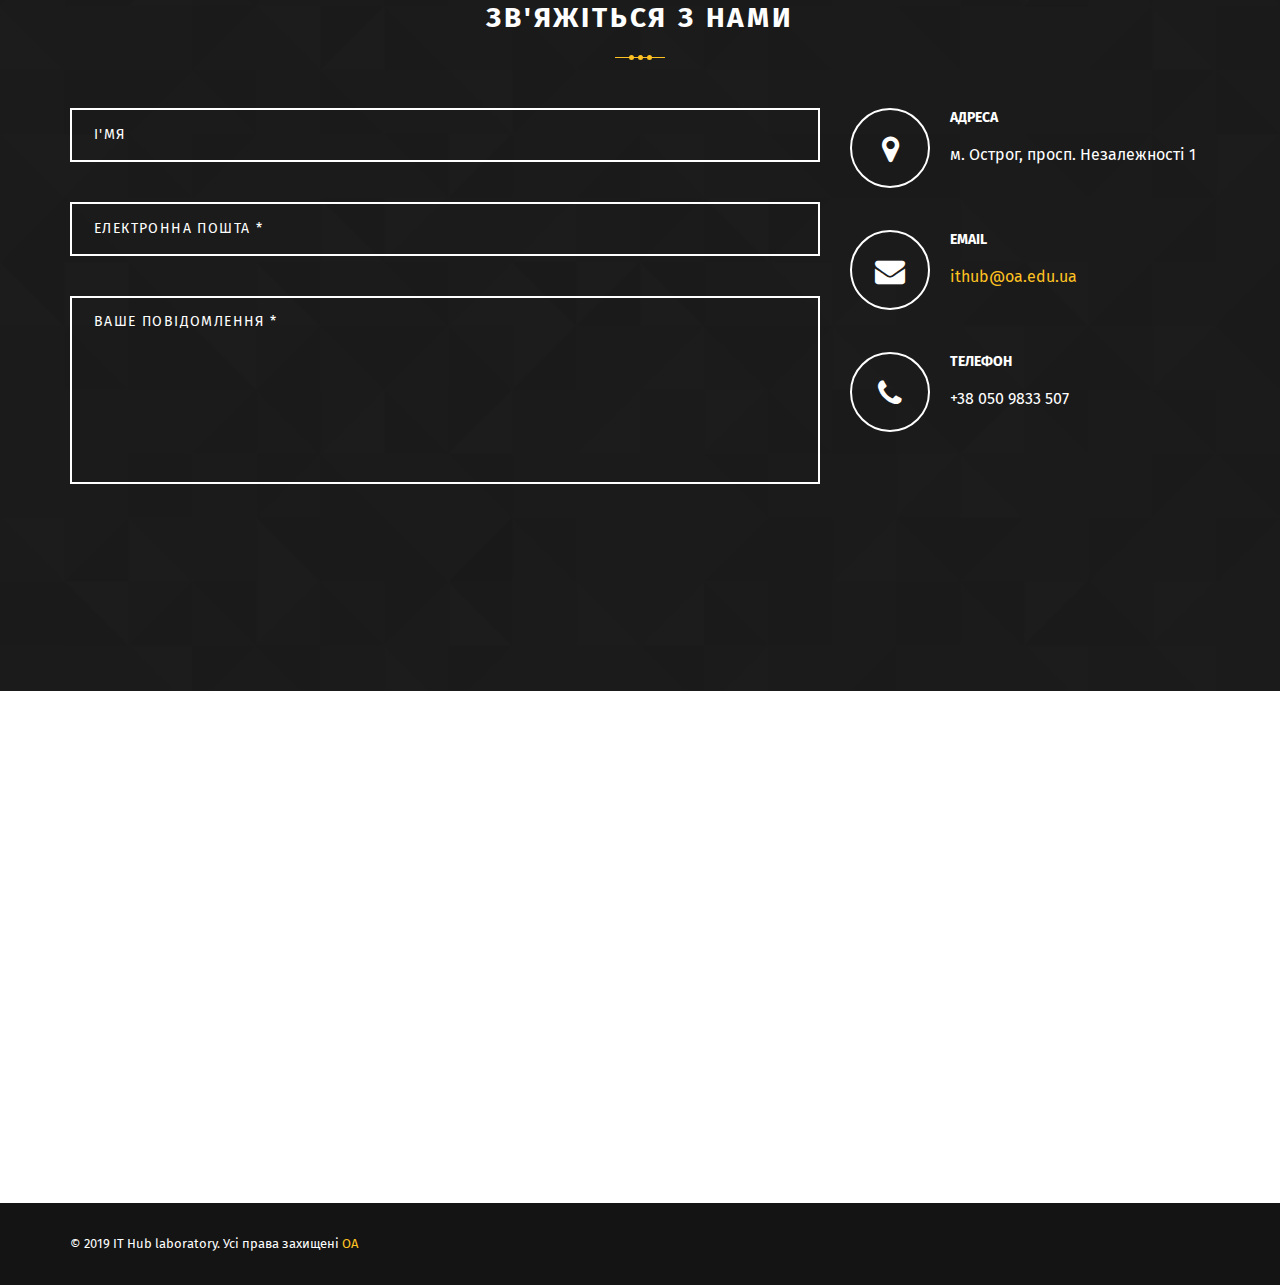
==== commit 345186e5: "div" ====
--- a/HTML/index.html
+++ b/HTML/index.html
@@ -785,6 +785,7 @@
         </header>
       </div>
     </div>
+  </section>
   <div class="container">
     <div class="section-content">
       <div class="container">
@@ -905,7 +906,7 @@
         </div>
       </div>
     </div>
-  </div>
+  
 
   <!-- Team  -->
 
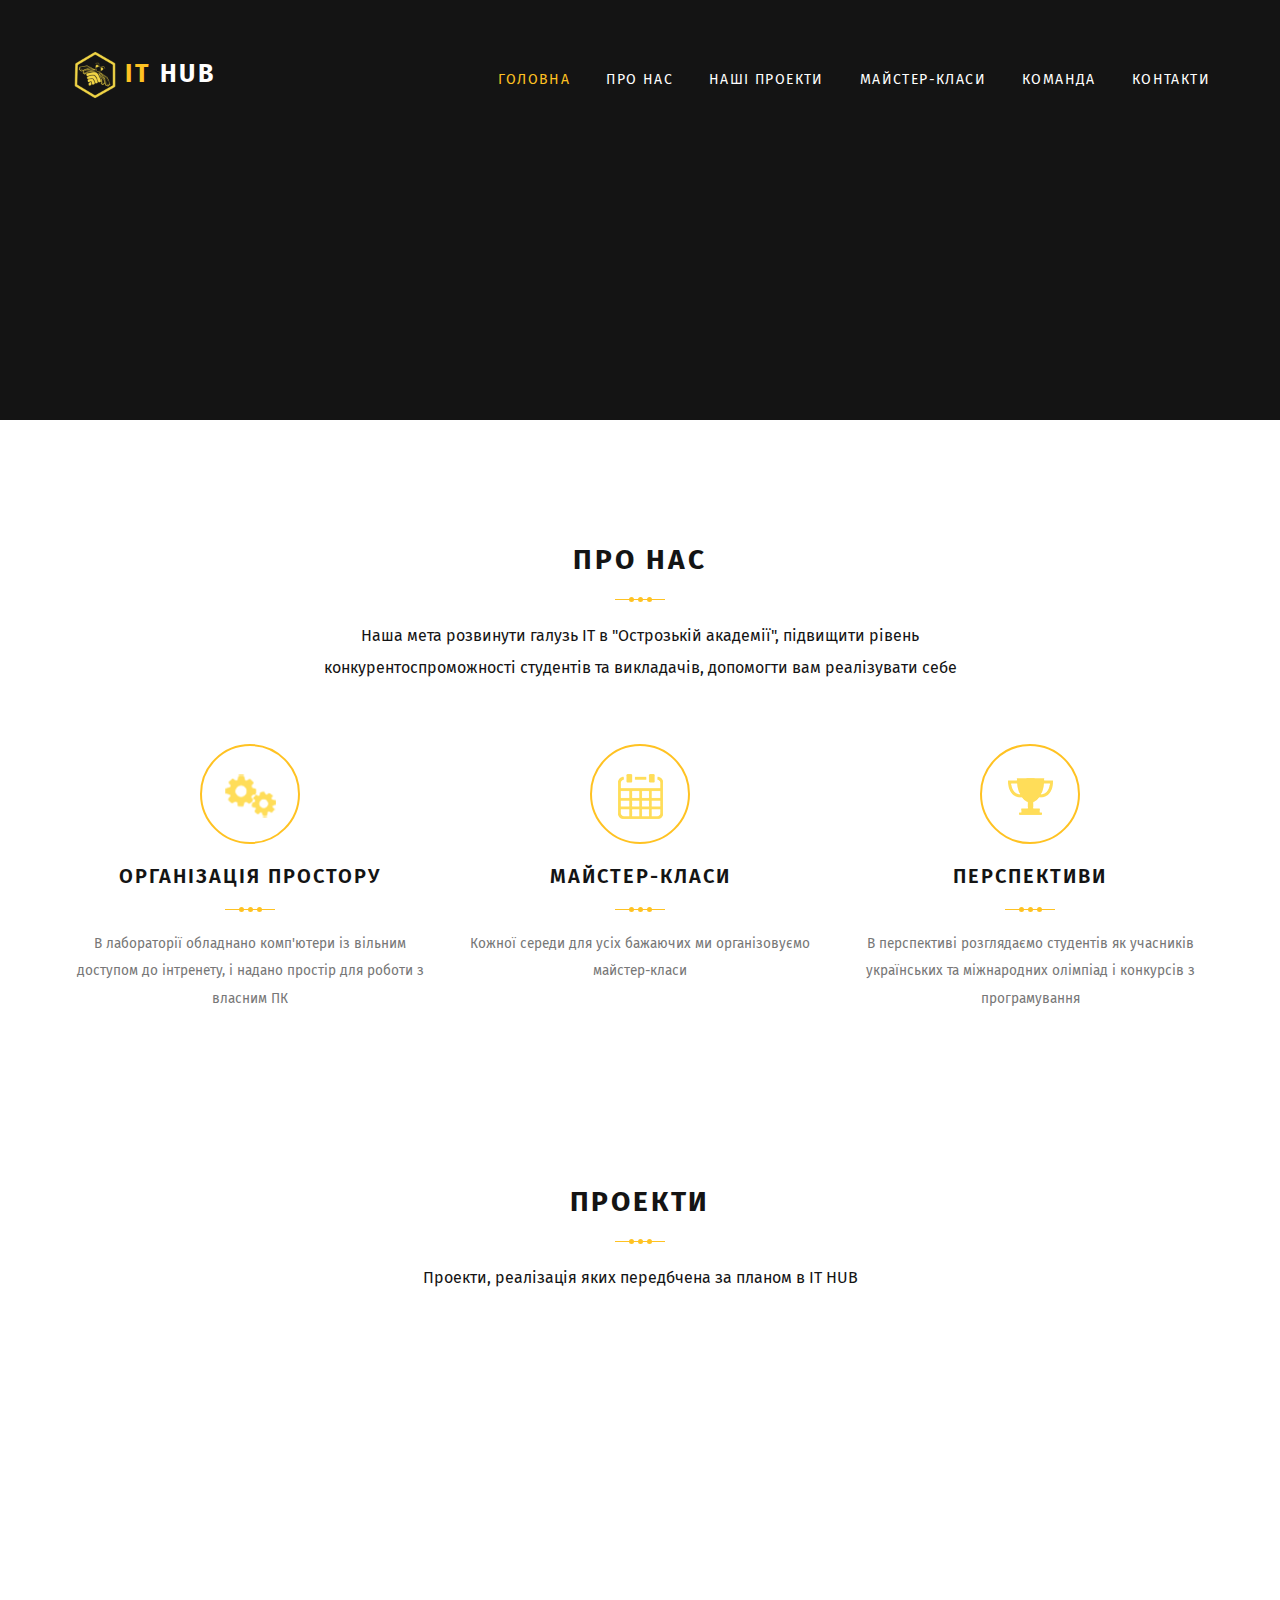
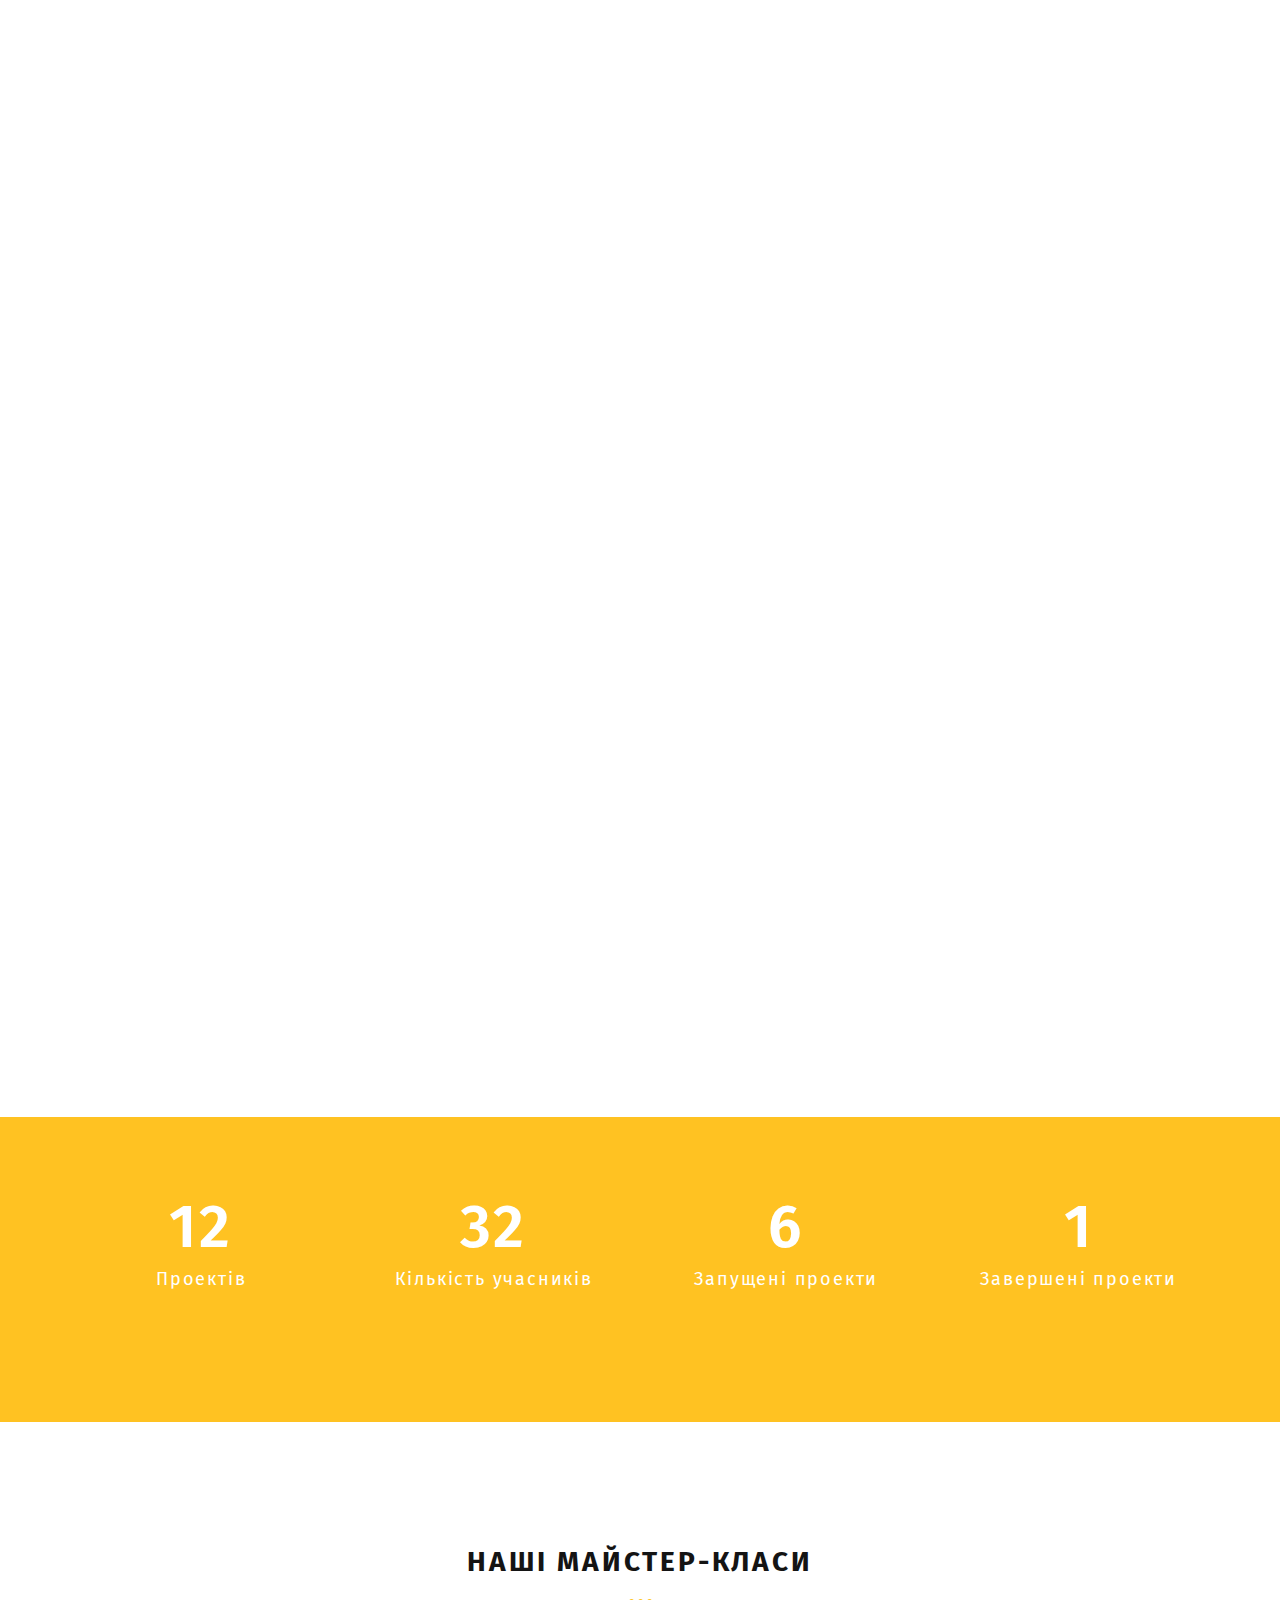
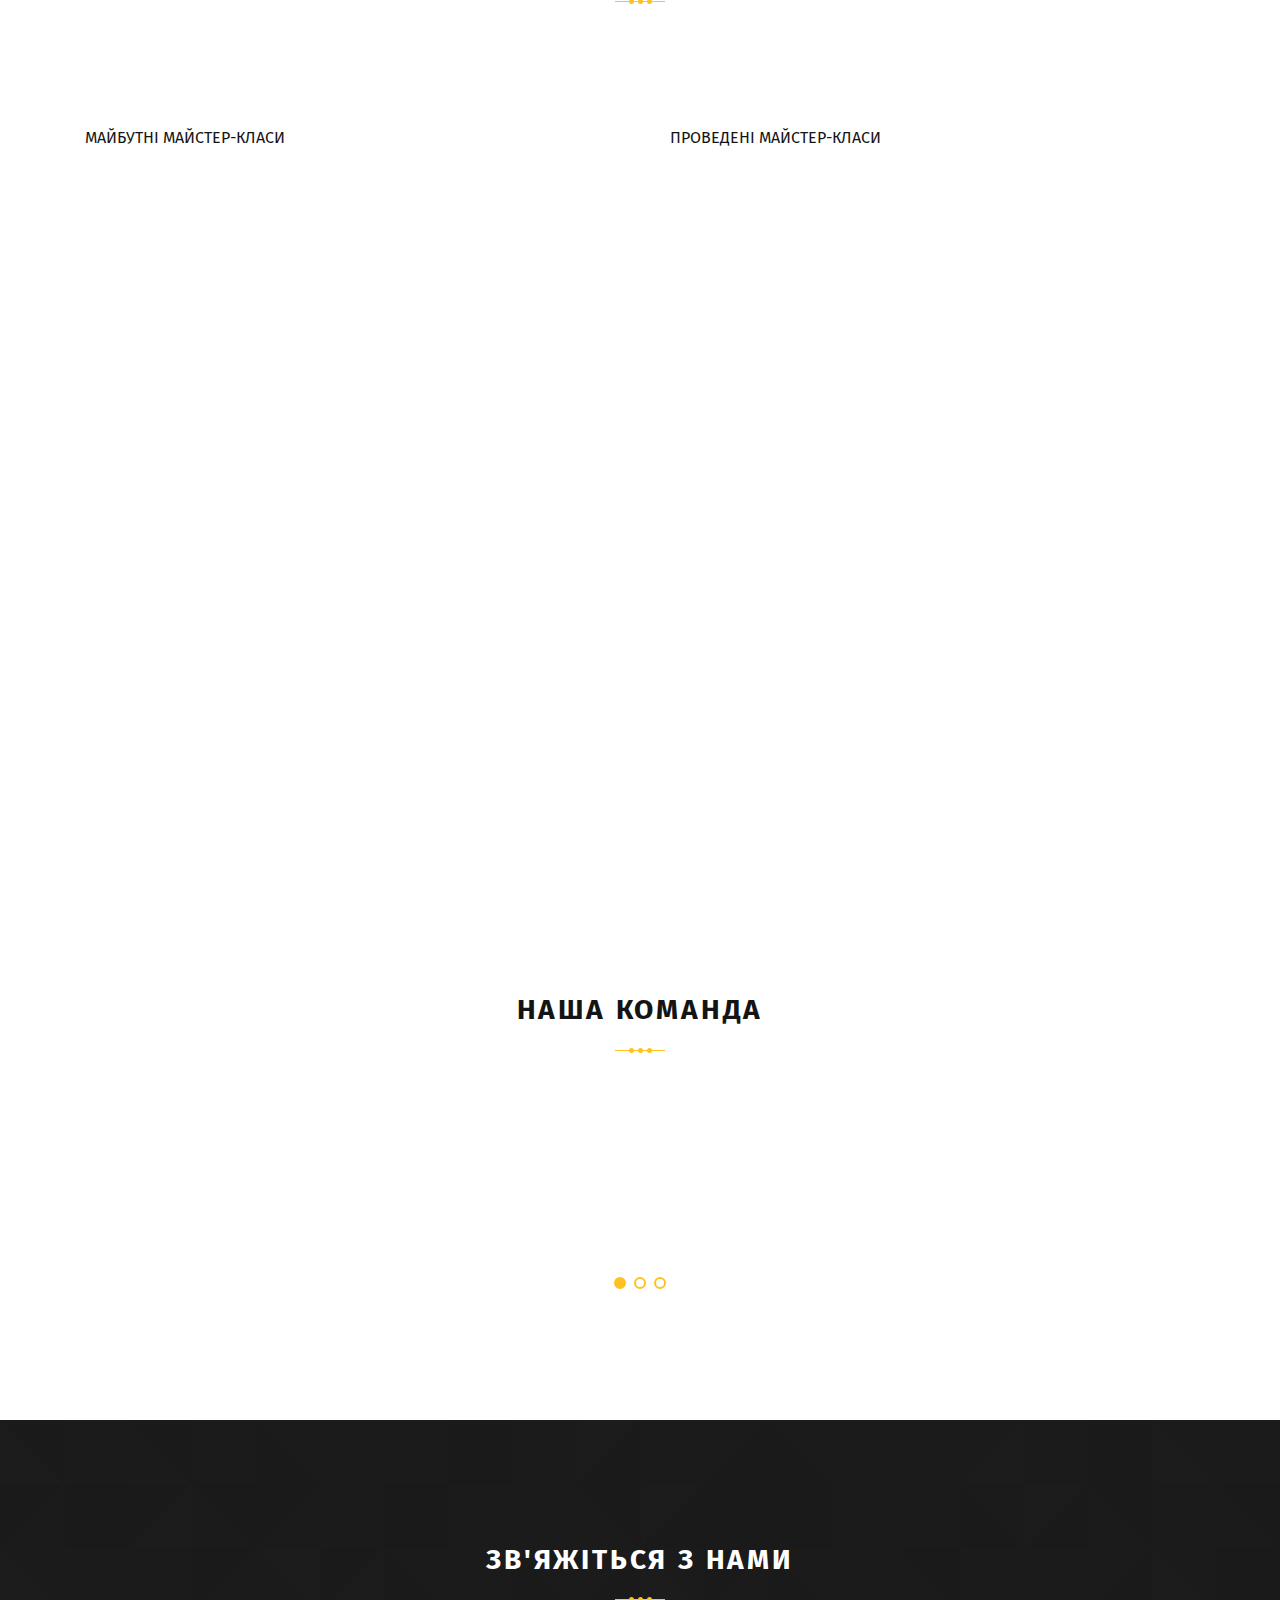
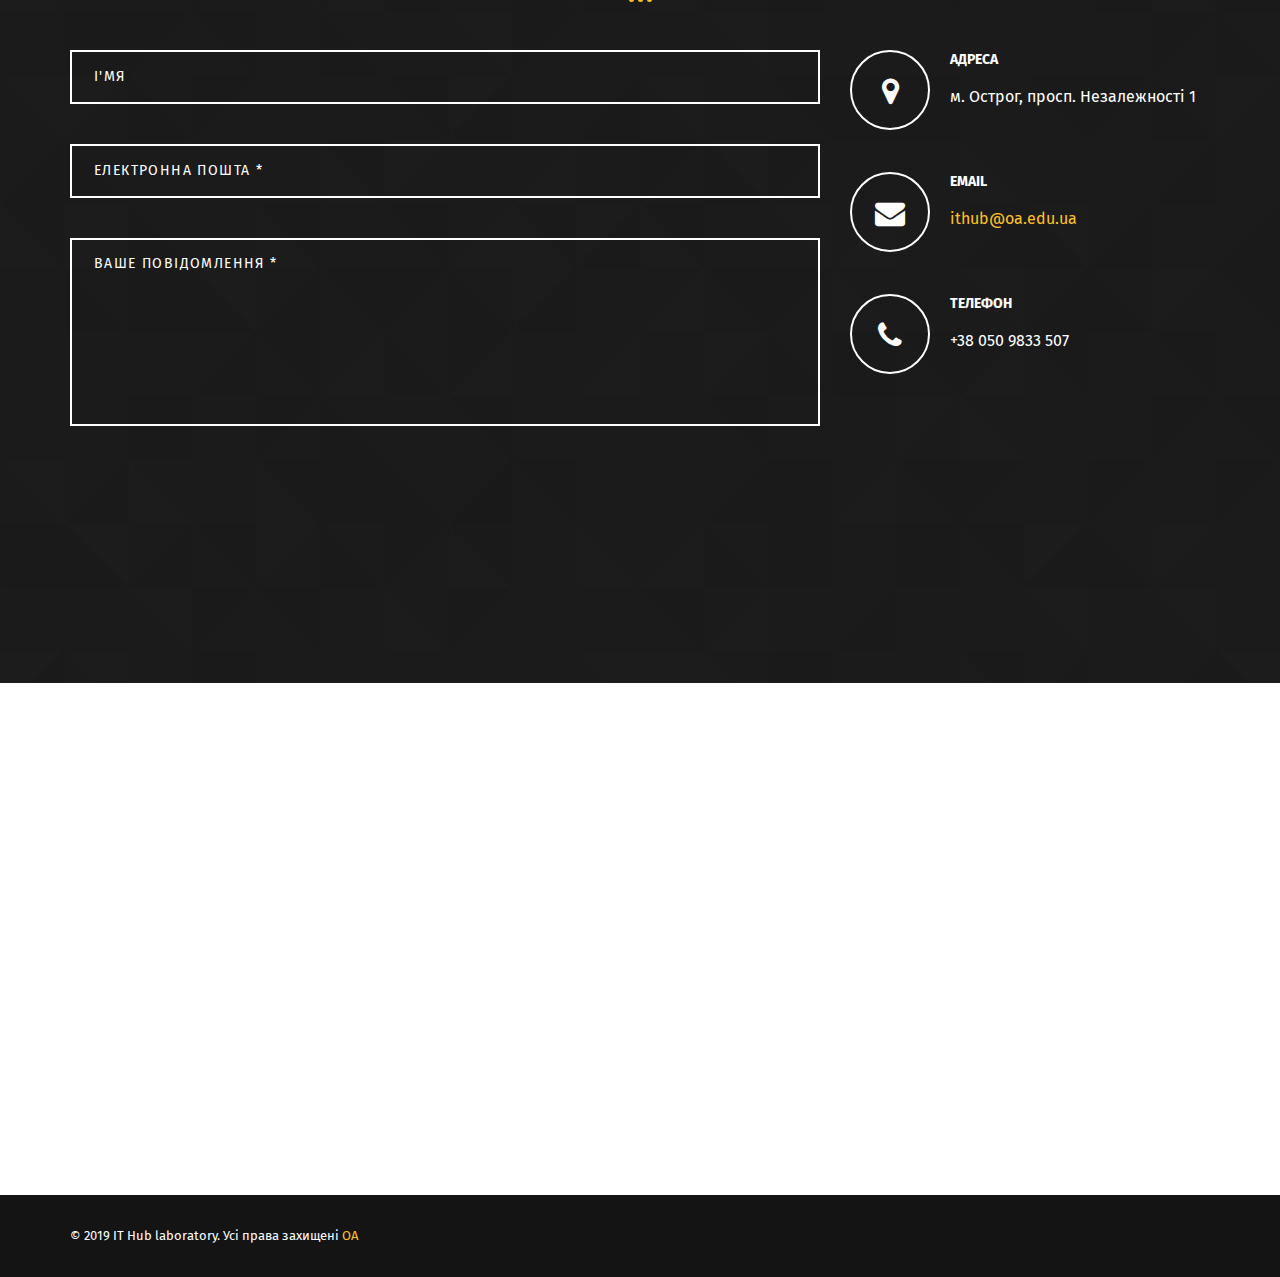
==== commit 9c6c4f3d: "style.css progress.css index.html" ====
--- a/HTML/index.html
+++ b/HTML/index.html
@@ -121,20 +121,12 @@
                 data-transform_in="y:[100%];z:0;rX:0deg;rY:0;rZ:0;sX:1;sY:1;skX:0;skY:0;s:1500;e:Power3.easeInOut;"
                 data-transform_out="opacity:0;s:1000;s:1000;" data-mask_in="x:0px;y:0px;s:inherit;e:inherit;"
                 data-start="1300" data-splitin="none" data-splitout="none" data-responsive_offset="on"
-                style="z-index: 6; font-size: 80px; text-transform:uppercase; letter-spacing:0.15em; font-weight: 700;">
-                IT HUB laboratory
+                style="z-index: 6; font-size: 80px; text-transform:uppercase; letter-spacing:0.15em; font-weight: 700; line-height: 0.9em;">
+                IT HUB <br> laboratory
               </div>
 
               <!-- Layer 3 -->
-
-              <div class="tp-caption tp-resizeme" data-x="['center','center','center','center']"
-                data-hoffset="['0','0','0','0']" data-y="['middle','middle','middle','middle']"
-                data-voffset="['90','90','90','90']" data-whitespace="nowrap" data-transform_idle="o:1;"
-                data-transform_in="y:[-100%];z:0;rX:0deg;rY:0;rZ:0;sX:1;sY:1;skX:0;skY:0;s:1500;e:Power3.easeInOut;"
-                data-transform_out="opacity:0;s:1000;s:1000;" data-mask_in="x:0px;y:0px;s:inherit;e:inherit;"
-                data-start="1500" data-splitin="none" data-splitout="none"
-                style="z-index: 7; font-size:18px; color: #DDD;">Навчаємо комп’ютерній грамотності<br>
-              </div>
+              
 
               <!-- Layer 4 -->
 
@@ -173,7 +165,7 @@
                 data-mask_out="x:inherit;y:inherit;s:inherit;e:inherit;" data-start="500" data-splitin="chars"
                 data-splitout="none" data-responsive_offset="on"
                 style="z-index: 6; font-size:80px; line-height: 1; text-transform:uppercase; letter-spacing:0.1em; font-weight: 700;">
-                IT HUB laboratory
+                IT HUB <br> laboratory
               </div>
 
               <!-- Layer 2 -->
@@ -198,17 +190,7 @@
                 data-responsive_offset="on" style="z-index: 8;"><a href="#request"
                   class="btn btn-hvr-white hvr-pulse-grow" data-toggle="modal">Приєднуйся до нас</a>
               </div>
-
-
-              <div class="tp-caption tp-resizeme" data-x="['center','center','center','center']"
-                data-hoffset="['0','0','0','0']" data-y="['middle','middle','middle','middle']"
-                data-voffset="['30','30','30','30']" data-whitespace="nowrap" data-transform_idle="o:1;"
-                data-transform_in="y:[-100%];z:0;rX:0deg;rY:0;rZ:0;sX:1;sY:1;skX:0;skY:0;s:1500;e:Power3.easeInOut;"
-                data-transform_out="opacity:0;s:1000;s:1000;" data-mask_in="x:0px;y:0px;s:inherit;e:inherit;"
-                data-start="1500" data-splitin="none" data-splitout="none"
-                style="z-index: 7; font-size:18px; color: #DDD;">Навчаємо комп’ютерній грамотності
-              </div>
-            </li>
+               </li>
 
             <!-- Slide 3 -->
 
@@ -232,21 +214,12 @@
                 data-mask_out="x:inherit;y:inherit;s:inherit;e:inherit;" data-start="500" data-splitin="chars"
                 data-splitout="none" data-responsive_offset="on"
                 style="z-index: 6; font-size:80px; line-height: 1; text-transform:uppercase; letter-spacing:0.05em; font-weight: 700; color: #ffdd59;">
-                IT HUB laboratory
+                IT HUB <br> laboratory
               </div>
 
               <!-- Layer 2 -->
 
-              <div class="tp-caption tp-resizeme" data-x="['center','center','center','center']"
-                data-hoffset="['0','0','0','0']" data-y="['middle','middle','middle','middle']"
-                data-voffset="['30','30','30','30']" data-whitespace="nowrap" data-transform_idle="o:1;"
-                data-transform_in="y:[-100%];z:0;rX:0deg;rY:0;rZ:0;sX:1;sY:1;skX:0;skY:0;s:1500;e:Power3.easeInOut;"
-                data-transform_out="opacity:0;s:1000;s:1000;" data-mask_in="x:0px;y:0px;s:inherit;e:inherit;"
-                data-start="1500" data-splitin="none" data-splitout="none"
-                style="z-index: 7; font-size:18px; color: #DDD;">Навчаємо комп’ютерній грамотності
-              </div>
-
-              <!-- Layer 3 -->
+                <!-- Layer 3 -->
 
               <div class="tp-caption tp-resizeme" data-x="['center','center','center','center']"
                 data-hoffset="['0','0','0','0']" data-y="['middle','middle','middle','middle']"
@@ -378,8 +351,8 @@
               </div>
               <div class="prgrss">
                 <div class="set-size charts-container">
-                  <div class="pie-wrapper progress-80 style-2">
-                    <span class="label">80<span class="smaller">%</span></span>
+                  <div class="pie-wrapper progress-90 style-2">
+                    <span class="label">90<span class="smaller">%</span></span>
                     <div class="pie">
                       <div class="left-side half-circle"></div>
                       <div class="right-side half-circle"></div>
@@ -438,8 +411,8 @@
               </div>
               <div class="prgrss">
                 <div class="set-size charts-container">
-                  <div class="pie-wrapper progress-14 style-2">
-                    <span class="label">14<span class="smaller">%</span></span>
+                  <div class="pie-wrapper progress-80 style-2">
+                    <span class="label">80<span class="smaller">%</span></span>
                     <div class="pie">
                       <div class="left-side half-circle"></div>
                       <div class="right-side half-circle"></div>
@@ -464,8 +437,8 @@
               </div>
               <div class="prgrss">
                 <div class="set-size charts-container">
-                  <div class="pie-wrapper progress-20 style-2">
-                    <span class="label">20<span class="smaller">%</span></span>
+                  <div class="pie-wrapper progress-50 style-2">
+                    <span class="label">50<span class="smaller">%</span></span>
                     <div class="pie">
                       <div class="left-side half-circle"></div>
                       <div class="right-side half-circle"></div>
@@ -474,8 +447,8 @@
                   </div>
                 </div>
               </div>
-              <div>Роздруковані розклади це звичайно добре, але загружені на інтерактивних панелях краще.
-                Разом з учасниками лабораторії ми розроблюємо систему виводу розкладу факультетів на телевізори.</div>
+              <div>Роздруковані розклади це звичайно добре, але відображені на інтерактивних панелях краще.
+                Разом з учасниками лабораторії ми розробляємо систему виводу розкладу факультетів на телевізори.</div>
             </div>
           </div>
           <div class="service-column column col-md-4 wow fadeInUp" data-wow-delay="0.4s">
@@ -536,208 +509,6 @@
       </div>
     </div>
   </section>
-
-  <!--<section id="projects" class="services text-center section pb-0">
-     <div class="container">
-      <div class="row">
-        <header class="col-md-8 col-md-offset-2">
-          <h2 class="section-title">ПРОЕКТИ</h2>
-          <div class="spacer spacer-primary">
-            <div class="line">
-              <div class="dot"></div>
-              <div class="dot"></div>
-              <div class="dot"></div>
-            </div>
-          </div>
-          <p>Проекти, реалізація яких передбчена за планом в IT HUB</p>
-        </header>
-      </div>
-    </div>
-    <div class="section-content">
-      <div class="container">
-        <div class="row row-columns">
-          <div class="service-column column col-md-4 wow fadeInUp">
-            <div class="border-column">
-              <h3 class="entry">Сайт IT Hub</h3>
-              <div class="spacer-white">
-                <div class="line">
-                  <div class="dot"></div>
-                  <div class="dot"></div>
-                  <div class="dot"></div>
-                </div>
-              </div>
-              <div class="prgrss">
-                <div class="set-size charts-container">
-                  <div class="pie-wrapper progress-80 style-2">
-                    <span class="label">80<span class="smaller">%</span></span>
-                    <div class="pie">
-                      <div class="left-side half-circle"></div>
-                      <div class="right-side half-circle"></div>
-                    </div>
-                    <div class="shadow"></div>
-                  </div>
-                </div>
-              </div>
-              <div>Для комунікації та вільного доступу до інформації щодо діяльності лабораторії,
-                учасники запустили сайт. Інформацію будуть постійно оновлювати і додавати
-                нову про майстер-класи чи інші події.</div>
-            </div>
-          </div>
-
-          <div class="service-column column col-md-4 wow fadeInUp" data-wow-delay="0.2s">
-            <div class="border-column">
-              <h3 class="entry">Сайт Vstup</h3>
-              <div class="spacer-white">
-                <div class="line">
-                  <div class="dot"></div>
-                  <div class="dot"></div>
-                  <div class="dot"></div>
-                </div>
-              </div>
-              <div class="prgrss">
-                <div class="set-size charts-container">
-                  <div class="pie-wrapper progress-30 style-2">
-                    <span class="label">30<span class="smaller">%</span></span>
-                    <div class="pie">
-                      <div class="left-side half-circle"></div>
-                      <div class="right-side half-circle"></div>
-                    </div>
-                    <div class="shadow"></div>
-                  </div>
-                </div>
-              </div>
-              <div>Коли абітурієнт обирає ЗВО для вступу, на що першочергово він звертає увагу
-                і звідки черпає інформацію про навчальний заклад? Правильно, з сайту університету.
-                Сайт <a href="http://vstup.oa.edu.ua">Vstup.oa.edu.ua</a> , це візитка нашого НЗ, яку ми модернізовуємо.
-              </div>
-            </div>
-          </div>
-
-          <div class="service-column column col-md-4 wow fadeInUp" data-wow-delay="0.2s">
-            <div class="border-column">
-              <h3 class="entry">Магазин ОА</h3>
-              <div class="spacer-white">
-                <div class="line">
-                  <div class="dot"></div>
-                  <div class="dot"></div>
-                  <div class="dot"></div>
-                </div>
-              </div>
-              <div class="prgrss">
-                <div class="set-size charts-container">
-                  <div class="pie-wrapper progress-14 style-2">
-                    <span class="label">14<span class="smaller">%</span></span>
-                    <div class="pie">
-                      <div class="left-side half-circle"></div>
-                      <div class="right-side half-circle"></div>
-                    </div>
-                    <div class="shadow"></div>
-                  </div>
-                </div>
-              </div>
-              <div>Вликим магазином одягу вже нікого не здивуєш.
-                Онлайн шопінг б'є рекорди усіх продажів. Скоро і ви матимете змогу
-                пошопитися онлайн в магазині товарів з академічною символікою.</div>
-            </div>
-          </div>
-        </div>
-      </div>
-    </div>
-  </section>
-
-  <div class="section-content">
-    <div class="container">
-      <div class="row row-columns">
-        <div class="service-column column col-md-4 wow fadeInUp">
-          <div class="border-column">
-            <h3 class="entry">Інформаційна дошка</h3>
-            <div class="spacer-white">
-              <div class="line">
-                <div class="dot"></div>
-                <div class="dot"></div>
-                <div class="dot"></div>
-              </div>
-            </div>
-            <div class="prgrss">
-              <div class="set-size charts-container">
-                <div class="pie-wrapper progress-20 style-2">
-                  <span class="label">20<span class="smaller">%</span></span>
-                  <div class="pie">
-                    <div class="left-side half-circle"></div>
-                    <div class="right-side half-circle"></div>
-                  </div>
-                  <div class="shadow"></div>
-                </div>
-              </div>
-            </div>
-            <div>Роздруковані розклади це звичайно добре, але загружені на інтерактивних панелях краще.
-              Разом з учасниками лабораторії ми розроблюємо систему виводу розкладу факультетів на телевізори.</div>
-          </div>
-        </div>
-        <div class="service-column column col-md-4 wow fadeInUp" data-wow-delay="0.2s">
-          Цифрова 63, сайт вступ 30, магазин 14 
-          <div class="border-column">
-            <h3 class="entry">Мапа Wi-fi</h3>
-            <div class="spacer-white">
-              <div class="line">
-                <div class="dot"></div>
-                <div class="dot"></div>
-                <div class="dot"></div>
-              </div>
-            </div>
-            <div class="prgrss">
-              <div class="set-size charts-container">
-                <div class="pie-wrapper progress-10 style-2">
-                  <span class="label">10<span class="smaller">%</span></span>
-                  <div class="pie">
-                    <div class="left-side half-circle"></div>
-                    <div class="right-side half-circle"></div>
-                  </div>
-                  <div class="shadow"></div>
-                </div>
-              </div>
-            </div>
-            <div>Постійно онлайн і не знаєте де краще гуляти під час перерви?
-              Найближчим часом ми повністю модернізуємо карту покриття WI-fi в ОА.
-            </div>
-          </div>
-          
-        </div>
-        <div class="service-column column col-md-4 wow fadeInUp" data-wow-delay="0.4s">
-          <div class="border-column">
-            <h3 class="entry">Цифрова ОА</h3>
-            <div class="spacer-white">
-              <div class="line">
-                <div class="dot"></div>
-                <div class="dot"></div>
-                <div class="dot"></div>
-              </div>
-            </div>
-            <div class="prgrss">
-              <div class="set-size charts-container">
-                <div class="pie-wrapper progress-63 style-2">
-                  <span class="label">63<span class="smaller">%</span></span>
-                  <div class="pie">
-                    <div class="left-side half-circle"></div>
-                    <div class="right-side half-circle"></div>
-                  </div>
-                  <div class="shadow"></div>
-                </div>
-              </div>
-            </div>
-            <div>
-              Нам набридли ці купи паперу на столах, та і не тільки паперу.
-              Тому всі процеси які стосуються навчання в академії, і які можна оцифрувати, ми оцифровуємо!
-            </div>
-          </div>
-        </div>
-      </div>
-    </div>
-  </div> -->
-
-
-  <!-- Statistic  -->
-
   <section class="statistic text-white bgc-primary">
     <div class="container">
       <div class="row row-columns">
@@ -773,7 +544,7 @@
     <div class="container">
       <div class="row">
         <header class="text-center col-md-8 col-md-offset-2">
-          <h2 class="section-title">Design Makes Everything Better</h2>
+          <h2 class="section-title">Наші майстер-класи</h2>
           <div class="spacer spacer-primary">
             <div class="line">
               <div class="dot"></div>
@@ -781,7 +552,7 @@
               <div class="dot"></div>
             </div>
           </div>
-          <p>The difference between a Designer and Developer when it comes to design skills, is the difference between shooting a bullet and throwing it</p>
+          <p></p>
         </header>
       </div>
     </div>
@@ -790,67 +561,77 @@
     <div class="section-content">
       <div class="container">
         <div class="row row-columns">
+          
           <div class="column col-md-6">
             <div class="feature-box-wrap">
-              МИНУЛІ МАЙСТЕР-КЛАСИ
+              МАЙБУТНІ МАЙСТЕР-КЛАСИ
               <div class="feature-box wow fadeInLeft" data-wow-delay="0.3s">
                 <div class="media-left">
-                  <i class="text-primary icon-feature fa fa-send"></i>
+                  <i class="text-primary icon-feature fa fa-mobile-phone" style="font-size:24px"></i>
                 </div>
                 <div class="media-right">
-                  <h3 class="icon-title">Modern Design</h3>
-                  <p class="feature-descr text-muted">Donec et egestas quam. Phasellus mattis dui et elementum
-                    consectetur</p>
-                </div>
-              </div>
-              <div class="feature-box wow fadeInLeft" data-wow-delay="0.6s">
-                <div class="media-left">
-                  <i class="text-primary icon-feature fa fa fa-cogs"></i>
-                </div>
-                <div class="media-right">
-                  <h3 class="icon-title">Easy to customize</h3>
-                  <p class="feature-descr text-muted">Donec et egestas quam. Phasellus mattis dui et elementum
-                    consectetur</p>
+                  <h3 class="icon-title">Розробка мобільних додатків</h3>
+                  <p class="feature-descr text-muted">04.03.2020р</p>
                 </div>
               </div>
               <div class="feature-box wow fadeInLeft" data-wow-delay="0.3s">
                 <div class="media-left">
-                  <i class="text-primary icon-feature fa fa-send"></i>
+                  <i class="text-primary icon-feature fa fa-bar-chart"></i>
                 </div>
                 <div class="media-right">
-                  <h3 class="icon-title">Modern Design</h3>
-                  <p class="feature-descr text-muted">Donec et egestas quam. Phasellus mattis dui et elementum
-                    consectetur</p>
+                  <h3 class="icon-title">Моделювання та прогнозування</h3>
                 </div>
               </div>
               <div class="feature-box wow fadeInLeft" data-wow-delay="0.3s">
                 <div class="media-left">
-                  <i class="text-primary icon-feature fa fa-send"></i>
+                  <i class="text-primary icon-feature fa fa-lock"></i>
                 </div>
                 <div class="media-right">
-                  <h3 class="icon-title">Modern Design</h3>
-                  <p class="feature-descr text-muted">Donec et egestas quam. Phasellus mattis dui et elementum
-                    consectetur</p>
-                </div>
-              </div>
+                  <h3 class="icon-title">Аналіз даних та їх захист</h3>
+                </div>
+              </div>
+              
               <div class="feature-box wow fadeInLeft" data-wow-delay="0.3s">
                 <div class="media-left">
-                  <i class="text-primary icon-feature fa fa-send"></i>
+                  <i class="text-primary icon-feature fa fa-code" ></i>
                 </div>
                 <div class="media-right">
-                  <h3 class="icon-title">Modern Design</h3>
-                  <p class="feature-descr text-muted">Donec et egestas quam. Phasellus mattis dui et elementum
-                    consectetur</p>
+                  <h3 class="icon-title">PHP</h3>
                 </div>
               </div>
               <div class="feature-box wow fadeInLeft" data-wow-delay="0.3s">
                 <div class="media-left">
-                  <i class="text-primary icon-feature fa fa-send"></i>
+                  <i class="text-primary icon-feature fa fa fa-database"></i>
                 </div>
                 <div class="media-right">
-                  <h3 class="icon-title">Modern Design</h3>
-                  <p class="feature-descr text-muted">Donec et egestas quam. Phasellus mattis dui et elementum
-                    consectetur</p>
+                  <h3 class="icon-title">Бази даних</h3>
+                </div>
+              </div>
+              </div>
+            </div>
+
+          <!-- line -->
+
+          <div class="line"></div>
+          <div class="column col-md-6">
+            <div class="feature-box-wrap">
+              ПРОВЕДЕНІ МАЙСТЕР-КЛАСИ
+              
+              
+              <div class="feature-box wow fadeInRight" data-wow-delay="0.3s">
+                <div class="media-left">
+                  <i class="text-primary icon-feature fa fa-desktop"></i>
+                </div>
+                <div class="media-right">
+                  <h3 class="icon-title">Етапи створення веб-сайтів та веб-дизайн </h3>
+                </div>
+              </div>
+              <div class="feature-box wow fadeInRight" data-wow-delay="0.3s">
+                <div class="media-left">
+                  <i class="text-primary icon-feature fa fa-image"></i>
+                </div>
+                <div class="media-right">
+                  <h3 class="icon-title">Основи Photoshop</h3>
                 </div>
               </div>
             </div>
@@ -858,58 +639,12 @@
             <img alt="" class="img-responsive" src="img/img-feature.jpg"> 
           </div>  -->
           </div>
-
-          <!-- line -->
-
-          <div class="line"></div>
-
-
-
           <!-- <div class="column col-md-4"> -->
-            
-          <div class="column col-md-6">
-            <div class="feature-box-wrap">
-              МАЙБУТНІ МАЙСТЕР-КЛАСИ
-              <div class="feature-box wow fadeInRight" data-wow-delay="1.2s">
-                <div class="media-left">
-                  <i class="text-primary icon-feature fa fa-desktop"></i>
-                </div>
-                <div class="media-right">
-                  <h3 class="icon-title">Fully Responsive</h3>
-                  <p class="feature-descr text-muted">Donec et egestas quam. Phasellus mattis dui et elementum
-                    consectetur</p>
-                </div>
-              </div>
-              <div class="feature-box wow fadeInRight" data-wow-delay="1.5s">
-                <div class="media-left">
-                  <i class="text-primary icon-feature fa fa-bullseye"></i>
-                </div>
-                <div class="media-right">
-                  <h3 class="icon-title">Bootstrap 3x</h3>
-                  <p class="feature-descr text-muted">Donec et egestas quam. Phasellus mattis dui et elementum
-                    consectetur</p>
-                </div>
-              </div>
-              <div class="feature-box wow fadeInRight" data-wow-delay="1.5s">
-                <div class="media-left">
-                  <i class="text-primary icon-feature fa fa-bullseye"></i>
-                </div>
-                <div class="media-right">
-                  <h3 class="icon-title">Bootstrap 3x</h3>
-                  <p class="feature-descr text-muted">Donec et egestas quam. Phasellus mattis dui et elementum
-                    consectetur</p>
-                </div>
-              </div>
-              </div>
-            </div>
-          </div>
-        </div>
-      </div>
-    </div>
-  
-
-  <!-- Team  -->
-
+          </div>
+        </div>
+      </div>
+    </div>
+   <!-- Team  -->
   <section id="team" class="reviews-2 text-center section">
     <div class="container">
       <div class="row">
@@ -931,7 +666,29 @@
           <div class="review">
             <div class="column col-sm-6 col-md-4">
               <figure class="team-profile">
-                <div class="team-profile-img"><img alt="" src="img/team/natalia.png"></div>
+                <div class="team-profile-img"><img alt="" src="img/team/ihor.jpg"></div>
+                <figcaption class="team-profile-hover">
+                  <div class="team-profile-info">
+                    <div class="team-profile-social">
+                      <a href="https://www.facebook.com/igor.zubenko" class="fa fa-facebook"></a>
+                      <a href="mailto:ihor.zubenko@oa.edu.ua" class="fa fa-envelope"></a>
+                    </div>
+                    <div class="team-profile-name">Ігор Зубенко</div>
+                    <div class="team-profile-spec">керівник інформаційно-технічного центру НаУОА</div>
+                    <div class="spacer spacer-white">
+                      <div class="line">
+                        <div class="dot"></div>
+                        <div class="dot"></div>
+                        <div class="dot"></div>
+                      </div>
+                    </div>
+                  </div>
+                </figcaption>
+              </figure>
+            </div>
+            <div class="column col-sm-6 col-md-4">
+              <figure class="team-profile">
+                <div class="team-profile-img"><img alt="" src="img/team/nataliia.jpg"></div>
                 <figcaption class="team-profile-hover">
                   <div class="team-profile-info">
                     <div class="team-profile-social">
@@ -949,14 +706,140 @@
                         <div class="dot"></div>
                       </div>
                     </div>
-                    <p class="team-profile-descr small">Suspendisse euismod aliquam eros, finibus tincidunt velit laoreet vitae </p>
                   </div>
                 </figcaption>
               </figure>
             </div>
             <div class="column col-sm-6 col-md-4">
               <figure class="team-profile">
-                <div class="team-profile-img"><img alt="" src="img/team/vasya.png"></div>
+                <div class="team-profile-img"><img alt="" src="img/team/vanya.jpg"></div>
+                <figcaption class="team-profile-hover">
+                  <div class="team-profile-info">
+                    <div class="team-profile-social">
+                      <a href="https://www.facebook.com/profile.php?id=100028555624612" class="fa fa-facebook"></a>
+                      <a href="https://t.me/ivan_soloninko" class="fa fa-telegram"></a>
+                      <a href="mailto:ivan.soloninko@oa.edu.ua" class="fa fa-envelope"></a>
+                      <a href="https://www.instagram.com/vanya.slnk3/" class="fa fa-instagram"></a>
+                    </div>
+                    <div class="team-profile-name">Іван Солонінко</div>
+                    <div class="team-profile-spec">back-end розробник</div>
+                    <div class="spacer spacer-white">
+                      <div class="line">
+                        <div class="dot"></div>
+                        <div class="dot"></div>
+                        <div class="dot"></div>
+                      </div>
+                    </div>
+                  </div>
+                </figcaption>
+              </figure>
+              
+            </div>
+          </div>
+          <div class="review">
+            <div class="column col-sm-6 col-md-4">
+              <figure class="team-profile">
+                <div class="team-profile-img"><img alt="" src="img/team/kolya.jpg"></div>
+                <figcaption class="team-profile-hover">
+                  <div class="team-profile-info">
+                    <div class="team-profile-social">
+                      <a href="https://www.facebook.com/profile.php?id=100008410775649" class="fa fa-facebook"></a>
+                      <a href="https://t.me/Nicolas_Cage525" class="fa fa-telegram"></a>
+                      <a href="mailto:mykola.kalinichenko@oa.edu.ua" class="fa fa-envelope"></a>
+                      <a href="https://www.instagram.com/kolyan.525/?hl=uk" class="fa fa-instagram"></a>
+                    </div>
+                    <div class="team-profile-name">Микола Калініченко</div>
+                    <div class="team-profile-spec">front-end розробник</div>
+                    <div class="spacer spacer-white">
+                      <div class="line">
+                        <div class="dot"></div>
+                        <div class="dot"></div>
+                        <div class="dot"></div>
+                      </div>
+                    </div>
+                  </div>
+                </figcaption>
+              </figure>
+            </div>
+            <div class="column col-sm-6 col-md-4">
+              <figure class="team-profile">
+                <div class="team-profile-img"><img alt="" src="img/team/sofiia.jpg"></div>
+                <figcaption class="team-profile-hover">
+                  <div class="team-profile-info">
+                    <div class="team-profile-social">
+                      <a href="https://www.facebook.com/sofia.proysik.1" class="fa fa-facebook"></a>
+                      <a href="https://t.me/Sofaprusik" class="fa fa-telegram"></a>
+                      <a href="mailto:sofiia.prusik@oa.edu.ua" class="fa fa-envelope"></a>
+                      <a href="https://www.instagram.com/sofaprusik/" class="fa fa-instagram"></a>
+                    </div>
+                    <div class="team-profile-name">Софія Прусік</div>
+                    <div class="team-profile-spec">Ідейний дизайнер</div>
+                    <div class="spacer spacer-white">
+                      <div class="line">
+                        <div class="dot"></div>
+                        <div class="dot"></div>
+                        <div class="dot"></div>
+                      </div>
+                    </div>
+                  </div>
+                </figcaption>
+              </figure>
+            </div>
+            <div class="column col-sm-6 col-md-4">
+              
+              <figure class="team-profile">
+                <div class="team-profile-img"><img alt="" src="img/team/bode4ok.jpg"></div>
+                <figcaption class="team-profile-hover">
+                  <div class="team-profile-info">
+                    <div class="team-profile-social">
+                      <a href="https://www.facebook.com/bode4ok" class="fa fa-facebook"></a>
+                      <a href="https://t.me/bode4ok" class="fa fa-telegram"></a>
+                      <a href="mailto:bohdan.neruchok@oa.edu.ua" class="fa fa-envelope"></a>
+                      <a href="https://www.instagram.com/bode4ok/" class="fa fa-instagram"></a>
+                    </div>
+                    <div class="team-profile-name">Богдан Неручок</div>
+                    <div class="team-profile-spec">креативний дизайнер</div>
+                    <div class="spacer spacer-white">
+                      <div class="line">
+                        <div class="dot"></div>
+                        <div class="dot"></div>
+                        <div class="dot"></div>
+                      </div>
+                    </div>
+                  </div>
+                </figcaption>
+              </figure>
+            </div>
+          </div>
+          <div class="review">
+            <div class="column col-sm-6 col-md-4">
+              <figure class="team-profile">
+                <div class="team-profile-img"><img alt="" src="img/team/misha.jpg"></div>
+                <figcaption class="team-profile-hover">
+                  <div class="team-profile-info">
+                    <div class="team-profile-social">
+                      <a href="https://www.facebook.com/profile.php?id=100028444657842" class="fa fa-facebook"></a>
+                      <a href="https://t.me/Greatest_Bear" class="fa fa-telegram"></a>
+                      <a href="mailto:mykhailo.demydiuk@oa.edu.ua" class="fa fa-envelope"></a>
+                      <a href="https://www.instagram.com/mishademydiuk/" class="fa fa-instagram"></a>
+                    </div>
+                    <div class="team-profile-name">Михайло Демидюк</div>
+                    <div class="team-profile-spec">PROJECT менеджер</div>
+                    <div class="spacer spacer-white">
+                      <div class="line">
+                        <div class="dot"></div>
+                        <div class="dot"></div>
+                        <div class="dot"></div>
+                      </div>
+                    </div>
+                  </div>
+                </figcaption>
+              </figure>
+            </div>
+            <div class="column col-sm-6 col-md-4">
+             
+              <figure class="team-profile">
+                <div class="team-profile-img"><img alt="" src="img/team/vasya.jpg"></div>
                 <figcaption class="team-profile-hover">
                   <div class="team-profile-info">
                     <div class="team-profile-social">
@@ -966,7 +849,7 @@
                       <a href="https://www.instagram.com/knyaz_vasyl/" class="fa fa-instagram"></a>
                     </div>
                     <div class="team-profile-name">Василь Павельчук</div>
-                    <div class="team-profile-spec">менеджер</div>
+                    <div class="team-profile-spec">фахівець ТЗН</div>
                     <div class="spacer spacer-white">
                       <div class="line">
                         <div class="dot"></div>
@@ -974,328 +857,15 @@
                         <div class="dot"></div>
                       </div>
                     </div>
-                    <p class="team-profile-descr small">Suspendisse euismod aliquam eros, finibus tincidunt velit laoreet vitae </p>
                   </div>
                 </figcaption>
               </figure>
             </div>
-            <div class="column col-sm-6 col-md-4">
-              <figure class="team-profile">
-                <div class="team-profile-img"><img alt="" src="img/team/misha.png"></div>
-                <figcaption class="team-profile-hover">
-                  <div class="team-profile-info">
-                    <div class="team-profile-social">
-                      <a href="https://www.facebook.com/profile.php?id=100028444657842" class="fa fa-facebook"></a>
-                      <a href="#" class="fa fa-telegram"></a>
-                      <a href="mailto:mykhailo.demydiuk@oa.edu.ua" class="fa fa-envelope"></a>
-                      <a href="https://www.instagram.com/mishademydiuk/" class="fa fa-instagram"></a>
-                    </div>
-                    <div class="team-profile-name">Михайло Демидюк</div>
-                    <div class="team-profile-spec">менеджер</div>
-                    <div class="spacer spacer-white">
-                      <div class="line">
-                        <div class="dot"></div>
-                        <div class="dot"></div>
-                        <div class="dot"></div>
-                      </div>
-                    </div>
-                    <p class="team-profile-descr small">Suspendisse euismod aliquam eros, finibus tincidunt velit laoreet vitae </p>
-                  </div>
-                </figcaption>
-              </figure>
-            </div>
-          </div>
-          <div class="review">
-            <div class="column col-sm-6 col-md-4">
-              <figure class="team-profile">
-                <div class="team-profile-img"><img alt="" src="img/team/sofa.png"></div>
-                <figcaption class="team-profile-hover">
-                  <div class="team-profile-info">
-                    <div class="team-profile-social">
-                      <a href="https://www.facebook.com/sofia.proysik.1" class="fa fa-facebook"></a>
-                      <a href="https://t.me/Sofaprusik" class="fa fa-telegram"></a>
-                      <a href="mailto:sofiia.prusik@oa.edu.ua" class="fa fa-envelope"></a>
-                      <a href="https://www.instagram.com/sofaprusik/" class="fa fa-instagram"></a>
-                    </div>
-                    <div class="team-profile-name">Софія Прусік</div>
-                    <div class="team-profile-spec">Ідейний дизайнер</div>
-                    <div class="spacer spacer-white">
-                      <div class="line">
-                        <div class="dot"></div>
-                        <div class="dot"></div>
-                        <div class="dot"></div>
-                      </div>
-                    </div>
-                    <p class="team-profile-descr small">Suspendisse euismod aliquam eros, finibus tincidunt velit laoreet vitae </p>
-                  </div>
-                </figcaption>
-              </figure>
-            </div>
-            <div class="column col-sm-6 col-md-4">
-              <figure class="team-profile">
-                <div class="team-profile-img"><img alt="" src="img/team/bode40k.png"></div>
-                <figcaption class="team-profile-hover">
-                  <div class="team-profile-info">
-                    <div class="team-profile-social">
-                      <a href="https://www.facebook.com/bode4ok" class="fa fa-facebook"></a>
-                      <a href="https://t.me/" class="fa fa-telegram"></a>
-                      <a href="mailto:bohdan.neruchok@oa.edu.ua" class="fa fa-envelope"></a>
-                      <a href="https://www.instagram.com/bode4ok/" class="fa fa-instagram"></a>
-                    </div>
-                    <div class="team-profile-name">Богдан Неручок</div>
-                    <div class="team-profile-spec">креативний дизайнер</div>
-                    <div class="spacer spacer-white">
-                      <div class="line">
-                        <div class="dot"></div>
-                        <div class="dot"></div>
-                        <div class="dot"></div>
-                      </div>
-                    </div>
-                    <p class="team-profile-descr small">Suspendisse euismod aliquam eros, finibus tincidunt velit laoreet vitae </p>
-                  </div>
-                </figcaption>
-              </figure>
-            </div>
-            <div class="column col-sm-6 col-md-4">
-              <figure class="team-profile">
-                <div class="team-profile-img"><img alt="" src="img/team/vanya.png"></div>
-                <figcaption class="team-profile-hover">
-                  <div class="team-profile-info">
-                    <div class="team-profile-social">
-                      <a href="https://www.facebook.com/profile.php?id=100028555624612" class="fa fa-facebook"></a>
-                      <a href="https://t.me/" class="fa fa-telegram"></a>
-                      <a href="mailto:ivan.soloninko@oa.edu.ua" class="fa fa-envelope"></a>
-                      <a href="https://www.instagram.com/vanya.slnk3/" class="fa fa-instagram"></a>
-                    </div>
-                    <div class="team-profile-name">Іван Солонінко</div>
-                    <div class="team-profile-spec">back-end розробник</div>
-                    <div class="spacer spacer-white">
-                      <div class="line">
-                        <div class="dot"></div>
-                        <div class="dot"></div>
-                        <div class="dot"></div>
-                      </div>
-                    </div>
-                    <p class="team-profile-descr small">Suspendisse euismod aliquam eros, finibus tincidunt velit laoreet vitae </p>
-                  </div>
-                </figcaption>
-              </figure>
-            </div>
-          </div>
-          <div class="review">
-            <div class="column col-sm-6 col-md-4">
-              <figure class="team-profile">
-                <div class="team-profile-img"><img alt="" src="img/team/kolya.png"></div>
-                <figcaption class="team-profile-hover">
-                  <div class="team-profile-info">
-                    <div class="team-profile-social">
-                      <a href="https://www.facebook.com/profile.php?id=100008410775649" class="fa fa-facebook"></a>
-                      <a href="https://t.me/Nicolas_Cage525" class="fa fa-telegram"></a>
-                      <a href="mailto:mykola.kalinichenko@oa.edu.ua" class="fa fa-envelope"></a>
-                      <a href="https://www.instagram.com/kolyan.525/?hl=uk" class="fa fa-instagram"></a>
-                    </div>
-                    <div class="team-profile-name">Микола Калініченко</div>
-                    <div class="team-profile-spec">front-end розробник</div>
-                    <div class="spacer spacer-white">
-                      <div class="line">
-                        <div class="dot"></div>
-                        <div class="dot"></div>
-                        <div class="dot"></div>
-                      </div>
-                    </div>
-                    <p class="team-profile-descr small">Suspendisse euismod aliquam eros, finibus tincidunt velit laoreet vitae </p>
-                  </div>
-                </figcaption>
-              </figure>
-            </div>
           </div>
         </div>
       </div>
     </div>
   </section>
-
-
-  <!--div id="masterclass" class="container">
-    <div class="row">
-      <header class="text-center col-md-8 col-md-offset-2">
-        <h2 class="section-title">Наші майстер-класи</h2>
-        <div class="spacer spacer-primary">
-          <div class="line">
-            <div class="dot"></div>
-            <div class="dot"></div>
-            <div class="dot"></div>
-          </div>
-        </div>
-      </header>
-    </div>
-  </!--div>
-  <div class="section-content">
-    <div class="clearfix">
-      <div class="col-about-margin col-md-6 col-lg-6">
-        <div class="col-about-content">
-          <div class="panel-group inline" id="accordion1">
-            <div class="panel">
-              <div class="panel-heading">
-                <h6 class="panel-title">
-                  <a data-toggle="collapse" data-parent="#accordion1" href="#collapse1" aria-expanded="true"
-                    class="">Моделювання та прогнозування</a>
-                </h6>
-              </div>
-              <div id="collapse1-1" class="panel-collapse collapse">
-                <div class="panel-body">
-                  <div class="media-left">
-                    <img alt="" src="img/team/1-100x100.jpg">
-                  </div>
-                  <div class="media-right">
-                    <h3 class="panel-body-title"></h3>
-                    <p>
-                    </p>
-                  </div>
-                </div>
-              </div>
-            </div>
-            <div class="panel">
-              <div class="panel-heading">
-                <h6 class="panel-title">
-                  <a data-toggle="collapse" data-parent="#accordion1" href="#collapse1" aria-expanded="true"
-                    class="">Аналіз данних та їх захист</a>
-                </h6>
-              </div>
-              <div id="collapse2-1" class="panel-collapse collapse">
-                <div class="panel-body">
-                  <div class="media-left">
-                    <img alt="" src="img/team/1-100x100.jpg">
-                  </div>
-                  <div class="media-right">
-                    <h3 class="panel-body-title"></h3>
-                    
-                    </p>
-                  </div>
-                </div>
-              </div>
-            </div>
-            <div class="panel">
-              <div class="panel-heading">
-                <h6 class="panel-title">
-                  <a data-toggle="collapse" data-parent="#accordion1" href="#collapse1" aria-expanded="true"
-                    class="">Розробка мобільних баз данних</a>
-                </h6>
-              </div>
-              <div id="collapse3-1" class="panel-collapse collapse">
-                <div class="panel-body">
-                  <div class="media-left">
-                    <img alt="" src="img/team/1-100x100.jpg">
-                  </div>
-                  <div class="media-right">
-                    <h3 class="panel-body-title"></h3>
-                    <p>
-                    </p>
-                  </div>
-                </div>
-              </div>
-            </div>
-            <div class="panel">
-              <div class="panel-heading">
-                <h6 class="panel-title">
-                  <a data-toggle="collapse" data-parent="#accordion1" href="#collapse1" aria-expanded="true"
-                    class="">PHP</a>
-                </h6>
-              </div>
-              <div id="collapse4-1" class="panel-collapse collapse">
-                <div class="panel-body">
-                  <div class="media-left">
-                    <img alt="" src="img/team/1-100x100.jpg">
-                  </div>
-                  <div class="media-right">
-                    <h3 class="panel-body-title"></h3>
-                    <p>
-                    </p>
-                  </div>
-                </div>
-              </div>
-            </div>
-            <div class="panel">
-              <div class="panel-heading">
-                <h6 class="panel-title">
-                  <a data-toggle="collapse" data-parent="#accordion1" href="#collapse1" aria-expanded="true"
-                    class="">Бази данних</a>
-                </h6>
-              </div>
-              <div id="collapse4-1" class="panel-collapse collapse">
-                <div class="panel-body">
-                  <div class="media-left">
-                    <img alt="" src="img/team/1-100x100.jpg">
-                  </div>
-                  <div class="media-right">
-                    <h3 class="panel-body-title"></h3>
-                    <p>
-                    </p>
-                  </div>
-                </div>
-              </div>
-            </div>
-          </div>
-        </div>
-      </div>
-
-      <div class="col-about-margin col-md-6 col-lg-4 right">
-         <div class="col-about-content">
-          <div class="panel-group inline" id="accordion1">
-            <div class="panel">
-              <div class="panel-heading">
-                <h6 class="panel-title">
-                  <a data-toggle="collapse" data-parent="#accordion11" href="#collapse1-11" aria-expanded="true"
-                    class="">Етапи створення веб-сайт та веб-дизайн</a>
-                </h6>
-              </div>
-              <div id="collapse1-11" class="panel-collapse collapse in">
-                <div class="panel-body">
-                  <div class="media-left">
-                    <img alt="" src="img/mk1.jpg">
-                  </div>
-                  <div class="media-right">
-                    <h3 class="panel-body-title">4 грудня 2019р.</h3>
-                    <p>Зубенко І. Р. </p>
-                    <a href="https://drive.google.com/open?id=1EHsJR5uAN-JIYcbxqkVILf2bjnH1EZRs"> Звіт по майстер-класу</a>
-                    </p>
-                  </div>
-                </div>
-              </div>
-            </div>
-            <div class="panel">
-              <div class="panel-heading">
-                <h6 class="panel-title">
-                  <a data-toggle="collapse" data-parent="#accordion11" href="#collapse2-11">Photoshop</a>
-                </h6>
-              </div>
-              <div id="collapse2-11" class="panel-collapse collapse">
-                <div class="panel-body">
-                  <div class="media-left">
-                    <img alt="" src="img/mk2.jpg">
-                  </div>
-                  <div class="media-right">
-                      <h3 class="panel-body-title">11 грудня 2019р.</h3>
-                      <p>Неручок Б. Р. </p>
-                      <a href="https://drive.google.com/open?id=1clv4d2-dEOoo4HVB73F_7Kq3NnRk07Lt"> Звіт по майстер-класу</a>
-                      </p>
-                    </p>
-                  </div>
-                </div>
-              </div>
-            </div>
-           
-          </div>
-        </div>
-      </div>
-    </div>
-    
-    
-  </div-->
-
-
-
-  <!-- Contact -->
-
   <section id="contact" class="contact text-white masked section">
     <div class="container">
       <header class="text-center col-md-8 col-md-offset-2">
@@ -1350,14 +920,14 @@
           <div class="column col-md-8 col-md-pull-4">
             <form class="js-ajax-form">
               <div class="form-group">
-                <input type="text" class="form-control form-control-white" name="І'мя" placeholder="І'мя">
+                <input type="text" class="form-control form-control-white" name="name" placeholder="І'мя">
               </div>
               <div class="form-group">
-                <input type="text" class="form-control form-control-white" name="Електронна пошта" required
+                <input type="text" class="form-control form-control-white" name="email" required
                   placeholder="Електронна пошта *">
               </div>
               <div class="form-group">
-                <textarea class="form-control form-control-white" name="Повідомлення" required
+                <textarea class="form-control form-control-white" name="message" required
                   placeholder="Ваше повідомлення *"></textarea>
               </div>
               <div class="text-center">
@@ -1398,14 +968,14 @@
           <form class="form-request js-ajax-form">
             <div class="row-fields row">
               <div class="form-group col-field col-sm-6">
-                <input type="text" class="form-control form-control-white" name="І'мя" required placeholder="І'мя *">
+                <input type="text" class="form-control form-control-white" name="name" required placeholder="І'мя *">
               </div>
               <div class="form-group col-field col-sm-6">
-                <input type="email" class="form-control form-control-white" name="Електронна Пошта" required
+                <input type="email" class="form-control form-control-white" name="email" required
                   placeholder="Email *">
               </div>
               <div class="form-group col-field col-sm-12">
-                <textarea class="form-control form-control-white" rows="3" name="Повідомлення"
+                <textarea class="form-control form-control-white" rows="3" name="message"
                   placeholder="Повідомлення"></textarea>
               </div>
               <div class="col-sm-12">
--- a/HTML/css/style.css
+++ b/HTML/css/style.css
@@ -75,47 +75,48 @@
 @import url('progress.css');
 
 
-html{
+html {
   -webkit-font-smoothing: antialiased;
 }
 
-body{
+body {
   font-family: 'Hind', sans-serif;
   font-size: 16px;
   font-weight: 400;
   line-height: 2;
-  color:#141414;
-  overflow-x:hidden;
-  padding-right: 0!important;
-}
-
-p{
+  color: #141414;
+  overflow-x: hidden;
+  padding-right: 0 !important;
+}
+
+p {
   font-weight: 400;
 }
 
-::-webkit-scrollbar{
+::-webkit-scrollbar {
   width: 8px;
   height: 8px;
 }
 
 ::-webkit-scrollbar-thumb {
   cursor: pointer;
-  background: #ffc222; /*#ffc222*/
-}
-
-::selection{
-  background-color:#ffc222;
-  color:#fff;
-}
-
--webkit-::selection{
-    background-color:#ffc222;
-    color:#fff;
-}
-
-::-moz-selection{
-    background-color:#ffc222;
-    color:#fff;
+  background: #ffc222;
+  /*#ffc222*/
+}
+
+::selection {
+  background-color: #ffc222;
+  color: #fff;
+}
+
+-webkit-::selection {
+  background-color: #ffc222;
+  color: #fff;
+}
+
+::-moz-selection {
+  background-color: #ffc222;
+  color: #fff;
 }
 
 
@@ -124,7 +125,7 @@
 
 
 
-.loader{
+.loader {
   position: fixed;
   overflow: hidden;
   z-index: 100;
@@ -132,23 +133,23 @@
   top: 0;
   width: 100%;
   height: 100%;
-  background:#141414;
-  color:#fff;
+  background: #141414;
+  color: #fff;
   text-align: center;
 }
 
-.loader-brand{
+.loader-brand {
   position: absolute;
-  left:0;
+  left: 0;
   width: 100%;
-  top:50%;
+  top: 50%;
   -webkit-transform: translate(0, -50%);
-      -ms-transform: translate(0, -50%);
-       -o-transform: translate(0, -50%);
-          transform: translate(0, -50%);
-}
-
-.loader-brand img{
+  -ms-transform: translate(0, -50%);
+  -o-transform: translate(0, -50%);
+  transform: translate(0, -50%);
+}
+
+.loader-brand img {
   max-width: 90%;
 }
 
@@ -159,17 +160,17 @@
 
 
 h1,
-.h1{ 
+.h1 {
   font-size: 50px;
   letter-spacing: 0.1em;
   text-transform: uppercase;
   line-height: 1.3;
   font-weight: 700;
-  margin:0;
+  margin: 0;
 }
 
 h2,
-.h2{ 
+.h2 {
   position: relative;
   font-size: 28px;
   line-height: 1.4;
@@ -180,77 +181,77 @@
 }
 
 h3,
-.h3{
+.h3 {
   font-size: 17px;
   line-height: 1.25;
   font-weight: 700;
-  color:#141414;
+  color: #141414;
   margin-top: 20px;
   margin-bottom: 10px;
 }
 
 h4,
-.h4{
+.h4 {
   font-size: 14px;
-  line-height:1.4;
+  line-height: 1.4;
   font-weight: 700;
-  color:#141414;
+  color: #141414;
   letter-spacing: 0.05em;
   text-transform: uppercase;
 }
 
 h4 a,
-.h4 a{
+.h4 a {
   color: inherit;
 }
 
 h4 a:hover,
-.h4 a:hover{
-  color:#ffc222;
-  text-decoration:none;
+.h4 a:hover {
+  color: #ffc222;
+  text-decoration: none;
 }
 
 ul,
 ol {
-  margin-top:0px;
+  margin-top: 0px;
   margin-bottom: 10px;
 }
 
-ul{
+ul {
   list-style: none;
   padding-left: 0;
 }
 
 ol li,
-ul li{
+ul li {
   margin-top: 10px;
 }
 
-blockquote{
-  margin:40px 0;
+blockquote {
+  margin: 40px 0;
   background-color: #f6f6f6;
   padding: 30px;
   position: relative;
-  border-left-color:#ffc222;
+  border-left-color: #ffc222;
   font-size: inherit;
   line-height: 1.7;
   color: #6B6B6B;
 }
 
 a {
-  color:#ffc222;
+  color: #ffc222;
   -webkit-transition: all .3s ease-out;
-       -o-transition: all .3s ease-out;
-          transition: all .3s ease-out;
+  -o-transition: all .3s ease-out;
+  transition: all .3s ease-out;
 }
 
 a:hover,
 a:focus {
-  color:#ffc222;
+  color: #ffc222;
   outline: none;
 }
 
-a:focus{
+a:focus {
   text-decoration: none;
 }
 
@@ -261,61 +262,61 @@
 
 
 .form-control,
-textarea.form-control{
+textarea.form-control {
   height: 54px;
   color: #9F9F9F;
-  border-radius:0;
+  border-radius: 0;
   padding-left: 22px;
   text-transform: uppercase;
   color: #141414;
   background-color: transparent;
-  border:2px solid #141414;
+  border: 2px solid #141414;
   letter-spacing: 0.1em;
-  -webkit-box-shadow:none;
-          box-shadow:none;
+  -webkit-box-shadow: none;
+  box-shadow: none;
   -webkit-transition: all .15s;
-       -o-transition: all .15s;
-          transition: all .15s;
+  -o-transition: all .15s;
+  transition: all .15s;
 }
 
 .form-control-sm,
-textarea.form-control-sm{
-  font-size:11px;
+textarea.form-control-sm {
+  font-size: 11px;
   letter-spacing: 0.1em;
   height: 40px;
   padding: 13px 13px 13px;
   color: #fff;
-  border-radius:0;
+  border-radius: 0;
   text-transform: uppercase;
   color: #fff;
   background-color: transparent;
-  border:2px solid #fff;
+  border: 2px solid #fff;
   letter-spacing: 0.1em;
-  -webkit-box-shadow:none;
-          box-shadow:none;
+  -webkit-box-shadow: none;
+  box-shadow: none;
   -webkit-transition: all .15s;
-       -o-transition: all .15s;
-          transition: all .15s;
+  -o-transition: all .15s;
+  transition: all .15s;
 }
 
 .form-control-white,
-textarea.form-control-white{
+textarea.form-control-white {
   border-color: #fff;
   color: #fff;
 }
 
 .form-control:focus,
 .form-control-sm:focus {
-  border-color:#ffc222;
+  border-color: #ffc222;
   outline: 0;
-  -webkit-box-shadow:none;
-          box-shadow:none;
-}
-
-textarea.form-control{
+  -webkit-box-shadow: none;
+  box-shadow: none;
+}
+
+textarea.form-control {
   height: 188px;
   padding-top: 14px;
-  resize:none;
+  resize: none;
 }
 
 .form-control::-moz-placeholder {
@@ -331,7 +332,7 @@
   color: #141414;
 }
 
-.form-control-white::-moz-placeholder{
+.form-control-white::-moz-placeholder {
   opacity: 1;
   color: #fff;
 }
@@ -344,7 +345,7 @@
   color: #fff;
 }
 
-.form-control-sm::-moz-placeholder{
+.form-control-sm::-moz-placeholder {
   color: #fff;
 }
 
@@ -357,47 +358,47 @@
 }
 
 .form-control.error,
-.form-control-sm.error{
-  border-color:#ffc222;
-}
-
-.form-group{
+.form-control-sm.error {
+  border-color: #ffc222;
+}
+
+.form-group {
   margin-bottom: 40px;
 }
 
-.form-group-sm{
+.form-group-sm {
   margin-bottom: 15px;
 }
 
-.col-form{
+.col-form {
   margin-top: 40px;
 }
 
-.row-form{
+.row-form {
   margin-top: -40px;
 }
 
-.wobble-error{
+.wobble-error {
   -webkit-animation: hvr-wobble-horizontal 1s ease-in-out 0s 1 normal;
-           animation: hvr-wobble-horizontal 1s ease-in-out 0s 1 normal;
+  animation: hvr-wobble-horizontal 1s ease-in-out 0s 1 normal;
 }
 
 label.mc-label,
-label.error{
+label.error {
   display: block;
   text-align: left;
   font-size: 11px;
   font-weight: 400;
   text-transform: uppercase;
   letter-spacing: 0.1em;
-  margin:10px 20px 0;
-}
-
-label.mc-label{
-  margin:10px 13px 0;
-}
-
-label.mc-label .fa{
+  margin: 10px 20px 0;
+}
+
+label.mc-label {
+  margin: 10px 13px 0;
+}
+
+label.mc-label .fa {
   color: #ffc222;
 }
 
@@ -406,92 +407,92 @@
 
 
 
-.btn{
+.btn {
   position: relative;
   display: inline-block;
-  border:2px solid #ffc222;
-  padding:13px 45px 12px;
+  border: 2px solid #ffc222;
+  padding: 13px 45px 12px;
   text-decoration: none;
   font-size: 13px;
-  color:#fff;
+  color: #fff;
   letter-spacing: 0.1em;
   font-weight: 500;
   border-radius: 0;
   text-transform: uppercase;
   background-color: #ffc222;
   -webkit-transition: all .3s ease-out;
-          transition: all .3s ease-out;
-}
-
-.btn-round{
+  transition: all .3s ease-out;
+}
+
+.btn-round {
   border-radius: 25px;
 }
 
-.btn-sm{
+.btn-sm {
   padding: 8px 30px 7px;
   font-size: 11px;
 }
 
-.btn:focus{
-  outline: none!important;
-  -webkit-box-shadow:none;
+.btn:focus {
+  outline: none !important;
+  -webkit-box-shadow: none;
   box-shadow: none;
 }
 
 .btn:hover,
-.btn:focus{
-  border-color:#ffc222;
+.btn:focus {
+  border-color: #ffc222;
   background-color: transparent;
 }
 
-.btn-light{
+.btn-light {
   background-color: #f0f5f9;
-  border-color:#f0f5f9; 
+  border-color: #f0f5f9;
   color: #141414;
 }
 
 .btn-light:hover,
-.btn-light:focus{
-  color:#fff;
+.btn-light:focus {
+  color: #fff;
   background-color: #ffc222;
 }
 
-.btn-white{
+.btn-white {
   color: #141414;
-  background-color:#fff;
+  background-color: #fff;
   border-color: #fff;
 }
 
 .btn-white:hover,
-.btn-white:focus{
-  color:#fff;
+.btn-white:focus {
+  color: #fff;
   background-color: #ffc222;
   border-color: #ffc222;
 }
 
-.btn-b-white{
-  border:2px solid #fff;
-  background-color:transparent;
+.btn-b-white {
+  border: 2px solid #fff;
+  background-color: transparent;
 }
 
 .btn-b-white:hover,
 .btn-b-white:focus,
 .btn-hvr-white:hover,
-.btn-hvr-white:focus{
+.btn-hvr-white:focus {
   color: #141414;
   background-color: #fff;
   border-color: #fff;
 }
 
-.btn-b-dark{
+.btn-b-dark {
   color: #141414;
-  border:2px solid #141414;
-  background-color:transparent;
+  border: 2px solid #141414;
+  background-color: transparent;
 }
 
 .btn-b-dark:hover,
-.btn-b-dark:focus{
-  color:#fff;
+.btn-b-dark:focus {
+  color: #fff;
   background-color: #ffc222;
 }
 
@@ -502,78 +503,78 @@
 
 
 .icon-circle,
-.icon-circle-white{
+.icon-circle-white {
   display: inline-block;
   text-align: center;
   width: 100px;
   height: 100px;
   line-height: 100px;
   border-radius: 50%;
-  border:2px solid #ffc222;
+  border: 2px solid #ffc222;
 }
 
 .icon-circle .fa,
-.icon-circle-white .fa{
-  font-size:40px;
-  color:#ffc222;
+.icon-circle-white .fa {
+  font-size: 40px;
+  color: #ffc222;
   vertical-align: middle;
 }
 
-.icon-circle-white{
-    border-color: #fff;
-}
-
-.icon-circle-white .fa{
-    color: #fff;
-}
-
-.icon-circle-2{
+.icon-circle-white {
+  border-color: #fff;
+}
+
+.icon-circle-white .fa {
+  color: #fff;
+}
+
+.icon-circle-2 {
   display: inline-block;
   text-align: center;
   width: 80px;
   height: 80px;
   line-height: 80px;
   border-radius: 50%;
-  background:#ffc222;
-}
-
-.icon-circle-2 .fa{
-  font-size:30px;
-  color:#fff;
+  background: #ffc222;
+}
+
+.icon-circle-2 .fa {
+  font-size: 30px;
+  color: #fff;
   vertical-align: middle;
 }
 
-.icon-circle-3{
+.icon-circle-3 {
   display: inline-block;
   text-align: center;
   width: 80px;
   height: 80px;
   line-height: 80px;
   border-radius: 50%;
-  border:2px solid #fff;
-}
-
-.icon-circle-3 .fa{
-  font-size:30px;
-  color:#fff;
+  border: 2px solid #fff;
+}
+
+.icon-circle-3 .fa {
+  font-size: 30px;
+  color: #fff;
   vertical-align: middle;
 }
 
-.icon-circle-3.dark{
+.icon-circle-3.dark {
   border-color: #141414;
 }
 
-.icon-circle-3.dark .fa{
+.icon-circle-3.dark .fa {
   color: #141414;
 }
 
-.fa{
+.fa {
   display: inline-block;
   color: inherit;
 }
 
 a.fa:hover,
-a.fa:focus{
+a.fa:focus {
   text-decoration: none;
 }
 
@@ -582,11 +583,11 @@
 
 
 
-.text-white{
-  color:#fff;
-}
-
-.text-primary{
+.text-white {
+  color: #fff;
+}
+
+.text-primary {
   color: #ffc222;
 }
 
@@ -596,12 +597,12 @@
 
 
 
-.bgc-light{
-  background-color:#f0f5f9;
-}
-
-.bgc-primary{
-  background-color:#ffc222;
+.bgc-light {
+  background-color: #f0f5f9;
+}
+
+.bgc-primary {
+  background-color: #ffc222;
 }
 
 #logoit {
@@ -614,43 +615,43 @@
 /* 1.9 Content styles */
 
 
-.layout{
+.layout {
   overflow: hidden;
 }
 
-.section{
+.section {
   padding-top: 120px;
   padding-bottom: 120px;
 }
 
-.section-title{
-  margin:0 0 15px 0;
-}
-
-.section-content{
+.section-title {
+  margin: 0 0 15px 0;
+}
+
+.section-content {
   margin-top: 50px;
 }
 
 .spacer,
-.spacer-white{
+.spacer-white {
   position: relative;
   width: 50px;
   height: 1px;
   background-color: #ffc222;
-  margin:20px auto 20px;
+  margin: 20px auto 20px;
 }
 
 .spacer .line,
-.spacer-white .line{
+.spacer-white .line {
   position: absolute;
   line-height: 1;
   left: 0;
   width: 100%;
-  top:-10px;
+  top: -10px;
 }
 
 .spacer .dot,
-.spacer-white .dot{
+.spacer-white .dot {
   display: inline-block;
   width: 5px;
   height: 5px;
@@ -658,65 +659,66 @@
   background-color: #ffc222;
 }
 
-.spacer-white{
+.spacer-white {
   background-color: #fff;
 }
 
-.spacer-white .dot{
+.spacer-white .dot {
   background-color: #fff;
 }
 
-header .spacer{
+header .spacer {
   margin-bottom: 0;
 }
 
-header .spacer + *{
+header .spacer+* {
   margin-top: 20px;
 }
 
-.bg-left-fluid{
+.bg-left-fluid {
   position: absolute;
   padding: 0;
-  left:0;
-  top:0;
+  left: 0;
+  top: 0;
   bottom: 0;
   overflow: hidden;
 }
 
-.bg-right-fluid{
+.bg-right-fluid {
   position: absolute;
   padding: 0;
-  right:0;
-  top:0;
+  right: 0;
+  top: 0;
   bottom: 0;
   overflow: hidden;
 }
 
 .bg-left-fluid.bordered:after,
-.bg-right-fluid.bordered:after{
-  content:'';
+.bg-right-fluid.bordered:after {
+  content: '';
   position: absolute;
   left: 20px;
-  top:20px;
+  top: 20px;
   right: 20px;
   bottom: 20px;
-  border:1px solid #ffc222;
-}
-
-.row-base{
+  border: 1px solid #ffc222;
+}
+
+.row-base {
   margin-top: -30px;
 }
 
-.col-base{
+.col-base {
   margin-top: 30px;
 }
 
-.row-columns{
+.row-columns {
   margin-top: -50px;
 }
 
-.column{
+.column {
   margin-top: 50px;
+  margin-bottom: 50px;
 }
 
 
@@ -724,39 +726,39 @@
 
 
 
-.masked{
+.masked {
   position: relative;
 }
 
-.masked:before{
-  content:'';
+.masked:before {
+  content: '';
   position: absolute;
   left: 0;
-  top:0;
+  top: 0;
   width: 100%;
   height: 100%;
-  background-color: rgba(14,14,14,0.65);
-}
-
-.rel-1{
+  background-color: rgba(14, 14, 14, 0.65);
+}
+
+.rel-1 {
   position: relative;
-  z-index:1;
-}
-
-.pt-0{
+  z-index: 1;
+}
+
+.pt-0 {
   padding-top: 0;
 }
 
-.pb-0{
+.pb-0 {
   padding-bottom: 0;
 }
 
-.parallax{
-  background-attachment: fixed!important;
-}
-
-.mobile .parallax{
-  background-attachment: scroll!important;
+.parallax {
+  background-attachment: fixed !important;
+}
+
+.mobile .parallax {
+  background-attachment: scroll !important;
 }
 
 
@@ -767,44 +769,44 @@
 
 
 
-.navbar{
+.navbar {
   position: absolute;
   z-index: 30;
-  top:0;
-  left:0;
+  top: 0;
+  left: 0;
   width: 100%;
-  padding:35px 0 0;
-  margin:0;
-  border:0;
+  padding: 35px 0 0;
+  margin: 0;
+  border: 0;
   border-radius: 0;
 }
 
-.navbar .brand{
+.navbar .brand {
   float: left;
 }
 
-.navbar-toggle{
+.navbar-toggle {
   margin-top: 3px;
   padding: 0;
 }
 
-.navbar-toggle .icon-bar{
-  background-color:#ffc222;
+.navbar-toggle .icon-bar {
+  background-color: #ffc222;
   height: 2px;
-  width: 30px; 
-}
-
-.navbar-toggle .icon-bar + .icon-bar{
+  width: 30px;
+}
+
+.navbar-toggle .icon-bar+.icon-bar {
   margin-top: 5px;
 }
 
-.navbar-toggle.collapsed .icon-bar{
+.navbar-toggle.collapsed .icon-bar {
   background-color: #fff;
 }
 
 
-@media (max-height: 320px ){
-  .navbar .navbar-collapse{
+@media (max-height: 320px) {
+  .navbar .navbar-collapse {
     max-height: 240px;
   }
 }
@@ -815,11 +817,11 @@
 
 
 
-.brand{
+.brand {
   display: inline-block;
-  margin:0 0 15px 15px;
+  margin: 0 0 15px 15px;
   text-align: center;
-  font-size:25px;
+  font-size: 25px;
   line-height: 1;
   text-transform: uppercase;
   font-weight: 700;
@@ -827,12 +829,12 @@
   letter-spacing: 0.1em;
 }
 
-.brand span{
+.brand span {
   display: inline-block;
 }
 
 .brand:hover,
-.brand:focus{
+.brand:focus {
   text-decoration: none;
 }
 
@@ -842,47 +844,48 @@
 
 
 
-.navbar-nav{
-  margin-top: 20px;    /* KRYTO margin-top: 4px;   */
+.navbar-nav {
+  margin-top: 20px;
+  /* KRYTO margin-top: 4px;   */
   font-size: 12px;
   letter-spacing: 0.1em;
   text-transform: uppercase;
 }
 
-.navbar-nav li{
+.navbar-nav li {
   position: relative;
   margin-top: 0;
   -webkit-perspective: 2000px;
   perspective: 2000px;
-  border-bottom: 1px solid rgba(255,255,255,0.05);
-}
-
-.navbar-nav li a{
+  border-bottom: 1px solid rgba(255, 255, 255, 0.05);
+}
+
+.navbar-nav li a {
   color: #fff;
   text-decoration: none;
-  padding:12px 20px;
-  -webkit-transition:background-color 0.3s;
-  -o-transition:background-color 0.3s;
-  transition:background-color 0.3s;
+  padding: 12px 20px;
+  -webkit-transition: background-color 0.3s;
+  -o-transition: background-color 0.3s;
+  transition: background-color 0.3s;
 }
 
 .navbar-nav li a:hover,
 .navbar-nav li a:focus,
-.navbar-nav .active > a{
+.navbar-nav .active>a {
   background-color: transparent;
 
 }
 
-.navbar-nav > li > a:hover,
-.navbar-nav > .active > a{
+.navbar-nav>li>a:hover,
+.navbar-nav>.active>a {
   background-color: #ffc222;
 }
 
-.navbar-nav li .submenu{
+.navbar-nav li .submenu {
   display: none;
   position: absolute;
-  left:-15px;
-  top:150%;
+  left: -15px;
+  top: 150%;
   visibility: hidden;
   overflow: hidden;
   opacity: 0;
@@ -892,28 +895,28 @@
   transition: all .3s ease-out;
 }
 
-.navbar-nav li ul{
+.navbar-nav li ul {
   margin-top: 21px;
   min-width: 200px;
-  background: rgba(14,14,14,0.9);
-  
-}
-
-.navbar-nav li:hover .submenu{
-  top:100%;
+  background: rgba(14, 14, 14, 0.9);
+
+}
+
+.navbar-nav li:hover .submenu {
+  top: 100%;
   visibility: visible;
   opacity: 1;
 }
 
-.navbar-nav li li{
-  border-bottom: 1px solid rgba(255,255,255,0.05);
-}
-
-.navbar-nav li li:last-child{
+.navbar-nav li li {
+  border-bottom: 1px solid rgba(255, 255, 255, 0.05);
+}
+
+.navbar-nav li li:last-child {
   border-bottom: 0;
 }
 
-.navbar-nav li li a{
+.navbar-nav li li a {
   display: block;
   padding: 12px 20px 10px;
 }
@@ -924,17 +927,17 @@
 
 
 
-.navbar.affix{
+.navbar.affix {
   position: fixed;
-  top:0;
-  background-color:rgba(14,14,14,0.95);
-  padding-top:20px;
-  box-shadow: 0 0 15px rgba(0,0,0,0.2);
-}
-
-
-.navbar.affix .navbar-nav > li > a:hover, 
-.navbar.affix .navbar-nav > .active > a{
+  top: 0;
+  background-color: rgba(14, 14, 14, 0.95);
+  padding-top: 20px;
+  box-shadow: 0 0 15px rgba(0, 0, 0, 0.2);
+}
+
+
+.navbar.affix .navbar-nav>li>a:hover,
+.navbar.affix .navbar-nav>.active>a {
   color: #fff;
 }
 
@@ -947,89 +950,89 @@
 
 
 
-.main-about{
+.main-about {
   background: url(../img/bg/main-about.jpg) center 0 no-repeat;
-  background-size:cover;
-}
-
-.main-about2{
+  background-size: cover;
+}
+
+.main-about2 {
   background: url(../img/bg/main-about2.jpg) center 0 no-repeat;
-  background-size:cover;
-}
-
-.opener{
-  color:#fff;
+  background-size: cover;
+}
+
+.opener {
+  color: #fff;
   text-align: center;
   position: relative;
   z-index: 1;
   padding: 200px 0 150px;
 }
 
-.opener h2{
+.opener h2 {
   color: #fff;
   font-size: 30px;
   letter-spacing: 0.4em;
   margin: 0;
-  font-weight:600;
-}
-
-.rev_slider{
+  font-weight: 600;
+}
+
+.rev_slider {
   color: #fff;
   min-height: 420px;
   background-color: #141414;
 }
 
-.tp-caption{
+.tp-caption {
   text-align: center;
 }
 
-.main .btn{
+.main .btn {
   padding-left: 30px;
   padding-right: 30px;
 }
 
-.ares.tparrows{
+.ares.tparrows {
   min-width: 50px;
   min-height: 50px;
   -webkit-transition: 0.5s;
   transition: 0.5s;
-  background-color: rgba(255,255,255,0.9);
-}
-
-.ares.tparrows.tp-leftarrow{
+  background-color: rgba(255, 255, 255, 0.9);
+}
+
+.ares.tparrows.tp-leftarrow {
   margin-left: 40px;
 }
 
-.ares.tparrows.tp-rightarrow{
+.ares.tparrows.tp-rightarrow {
   margin-right: 40px;
 }
 
 .ares.tparrows.tp-leftarrow:before,
-.ares.tparrows.tp-rightarrow:before{
+.ares.tparrows.tp-rightarrow:before {
   font-family: 'FontAwesome';
   line-height: 50px;
-  color:#ffc222;
-}  
-
-.ares.tparrows.tp-leftarrow:before{
+  color: #ffc222;
+}
+
+.ares.tparrows.tp-leftarrow:before {
   content: "\f104";
 }
 
-.ares.tparrows.tp-rightarrow:before{
+.ares.tparrows.tp-rightarrow:before {
   content: "\f105";
 }
 
-.ares.tparrows:hover{
-  background-color: rgba(14,14,14,0.9);
-}
-
-.ares.tparrows:hover .ares.tparrows.tp-leftarrow:before, 
-.ares.tparrows:hover .ares.tparrows.tp-rightarrow:before{
-  color: #fff;
-}
-
-.scroll-bottom{
-  display:inline-block;
+.ares.tparrows:hover {
+  background-color: rgba(14, 14, 14, 0.9);
+}
+
+.ares.tparrows:hover .ares.tparrows.tp-leftarrow:before,
+.ares.tparrows:hover .ares.tparrows.tp-rightarrow:before {
+  color: #fff;
+}
+
+.scroll-bottom {
+  display: inline-block;
   text-align: center;
   width: 50px;
   height: 50px;
@@ -1038,19 +1041,19 @@
   background-color: #ffc222;
 }
 
-.scroll-bottom .fa{
+.scroll-bottom .fa {
   position: relative;
   line-height: 50px;
   font-size: 17px;
   color: #fff;
 }
 
-.scroll-bottom:hover{
+.scroll-bottom:hover {
   background-color: #fff;
 }
 
-.scroll-bottom:hover .fa{
-  color:#ffc222;
+.scroll-bottom:hover .fa {
+  color: #ffc222;
 }
 
 
@@ -1060,99 +1063,99 @@
 
 
 
-.partners{
+.partners {
   overflow: hidden;
 }
 
-.bg-about-1{
-  background:url(../img/bg/about1.jpg) center no-repeat;
+.bg-about-1 {
+  background: url(../img/bg/about1.jpg) center no-repeat;
   background-size: cover;
 }
 
-.bg-about-2{
-  background:url(../img/project.jpg) center no-repeat;
+.bg-about-2 {
+  background: url(../img/project.jpg) center no-repeat;
   background-size: cover;
 }
 
-.bg-about-3{
-  background:url(../img/bg/about3.jpg) center no-repeat;
+.bg-about-3 {
+  background: url(../img/bg/about3.jpg) center no-repeat;
   background-size: cover;
 }
 
-.bg-about-4{
-  background:url(../img/bg/about4.jpg) center no-repeat;
+.bg-about-4 {
+  background: url(../img/bg/about4.jpg) center no-repeat;
   background-size: cover;
 }
 
-.bg-about-5{
-  background:url(../img/bg/about5.jpg) center no-repeat;
+.bg-about-5 {
+  background: url(../img/bg/about5.jpg) center no-repeat;
   background-size: cover;
 }
 
-.row-about{
+.row-about {
   padding-top: 90px;
   margin-top: 30px;
   padding-bottom: 90px;
   position: relative;
 }
 
-.col-about-margin{
+.col-about-margin {
   margin-top: 70px;
 }
 
-.img-frame{
+.img-frame {
   display: inline-block;
   position: relative;
 }
 
-.img-frame:after{
-  content:'';
+.img-frame:after {
+  content: '';
   position: absolute;
-  left:-15px;
-  top:-15px;
+  left: -15px;
+  top: -15px;
   bottom: 15px;
   right: 15px;
-  border:5px solid #f0f5f9;
-}
-
-.img-frame img{
+  border: 5px solid #f0f5f9;
+}
+
+.img-frame img {
   position: relative;
   z-index: 1;
 }
 
-.about-title{
-  margin-top:0;
+.about-title {
+  margin-top: 0;
   font-size: 24px;
   text-transform: uppercase;
   letter-spacing: 0.05em;
 }
 
-.col-about-content{
+.col-about-content {
   margin-top: 45px;
 }
 
-.progress-bar-title{
+.progress-bar-title {
   margin-bottom: 3px;
 }
 
 .progress-bar-title,
-.progress-bar{
+.progress-bar {
   font-size: 16px;
   letter-spacing: 0.05em;
   font-weight: 500;
   text-transform: uppercase;
 }
 
-.progress{
+.progress {
   height: 10px;
   margin-bottom: 25px;
   box-shadow: none;
-  background:none;
+  background: none;
   border-radius: 0;
   overflow: visible;
 }
 
-.progress-bar{
+.progress-bar {
   position: relative;
   border-radius: 4px;
   background-color: #ffc222;
@@ -1161,67 +1164,67 @@
   width: 20%;
 }
 
-.progress-bar span{
+.progress-bar span {
   position: absolute;
   top: -30px;
   right: 0px;
 }
 
-.statistic{
+.statistic {
   text-align: center;
-  padding:80px 0;
+  padding: 80px 0;
   margin-top: 113px;
 }
 
-.counter-value{
-  font-size:60px;
+.counter-value {
+  font-size: 60px;
   line-height: 1;
   letter-spacing: 0.05em;
   font-weight: 600;
 }
 
-.counter-details{
+.counter-details {
   margin-top: 10px;
   font-size: 18px;
   line-height: 1.4;
   letter-spacing: 0.1em;
 }
 
-.panel-group{
+.panel-group {
   margin-bottom: 0;
 }
 
-.panel-group .panel+.panel{
+.panel-group .panel+.panel {
   margin-top: 15px;
 }
 
-.panel{
+.panel {
   background-color: transparent;
-  border:0;
-}
-
-.panel-heading{
+  border: 0;
+}
+
+.panel-heading {
   background-color: #ffc222;
   border-radius: 0;
   padding: 0;
 }
 
-.panel-title{
+.panel-title {
   text-transform: uppercase;
-  color:#fff;
+  color: #fff;
   font-size: 16px;
   letter-spacing: 0.05em;
 }
 
-.panel-title a{
-  color:#fff;
+.panel-title a {
+  color: #fff;
   position: relative;
   display: block;
   padding: 14px 50px 12px 20px;
 }
 
-.panel-title a:hover{
-  color:#fff;
+.panel-title a:hover {
+  color: #fff;
   text-decoration: none;
 }
 
@@ -1243,37 +1246,37 @@
   content: "-";
 }
 
-.panel-group .panel-heading+.panel-collapse>.panel-body, 
-.panel-group .panel-heading+.panel-collapse>.list-group{
-  border:2px solid #ffc222;
-}
-
-.panel-body{
+.panel-group .panel-heading+.panel-collapse>.panel-body,
+.panel-group .panel-heading+.panel-collapse>.list-group {
+  border: 2px solid #ffc222;
+}
+
+.panel-body {
   margin-top: 15px;
   padding: 20px;
-  border:2px solid #ffc222;
-}
-
-.panel-body-title{
+  border: 2px solid #ffc222;
+}
+
+.panel-body-title {
   font-size: 14px;
-  color:#ffc222;
+  color: #ffc222;
   letter-spacing: 0.05em;
   text-transform: uppercase;
   font-weight: 500;
-  margin-top:12px;
-}
-
-.partner{
-  margin:0 15px;
+  margin-top: 12px;
+}
+
+.partner {
+  margin: 0 15px;
   padding: 20px 25px;
-  border:2px solid #f7f7f7;
-}
-
-.partner img{
+  border: 2px solid #f7f7f7;
+}
+
+.partner img {
   max-width: 100%;
 }
 
-.image-section h2{
+.image-section h2 {
   font-size: 38px;
   line-height: 1.2;
   letter-spacing: 0.05em;
@@ -1281,21 +1284,21 @@
   margin-bottom: 25px;
 }
 
-.image-section .btn{
+.image-section .btn {
   margin-top: 15px;
 }
 
-.banner-section{
+.banner-section {
   padding: 50px 0;
 }
 
-.banner-section h2{
-  font-size:22px;
+.banner-section h2 {
+  font-size: 22px;
   letter-spacing: 0.05em;
-  margin:10px 0 0;
-}
-
-.banner-section .btn{
+  margin: 10px 0 0;
+}
+
+.banner-section .btn {
   margin-top: 30px;
 }
 
@@ -1305,26 +1308,26 @@
 
 
 
-.main-services{
+.main-services {
   background: url(../img/bg/main-services.jpg) center 0 no-repeat;
-  background-size:cover;
+  background-size: cover;
 }
 
 .service-column p {
   margin-bottom: 0;
 }
 
-.entry{
-  font-size:20px;
+.entry {
+  font-size: 20px;
   text-transform: uppercase;
   letter-spacing: 0.1em;
   font-weight: 600;
 }
 
-.border-column{
+.border-column {
   padding: 40px;
   border-radius: 20px;
-  box-shadow: 1px 2px 12px 2px rgba(0,0,0,0.18);
+  box-shadow: 1px 2px 12px 2px rgba(0, 0, 0, 0.18);
   margin-top: 20px;
 }
 
@@ -1338,86 +1341,86 @@
 
 
 
-.main-portfolio{
+.main-portfolio {
   background: url(../img/bg/main-portfolio.jpg) center 0 no-repeat;
-  background-size:cover;
-}
-
-.main-portfolio2{
+  background-size: cover;
+}
+
+.main-portfolio2 {
   background: url(../img/bg/main-portfolio2.jpg) center 0 no-repeat;
-  background-size:cover;
-}
-
-.main-portfolio3{
+  background-size: cover;
+}
+
+.main-portfolio3 {
   background: url(../img/bg/main-portfolio3.jpg) center 0 no-repeat;
-  background-size:cover;
-}
-
-.filter{
-  margin:50px 0 0 0;
+  background-size: cover;
+}
+
+.filter {
+  margin: 50px 0 0 0;
   text-transform: uppercase;
-  font-size:12px;
+  font-size: 12px;
   letter-spacing: 0.1em;
 }
 
-.filter li{
+.filter li {
   display: inline-block;
   margin: 20px 10px 0;
 }
 
-.filter li a{
+.filter li a {
   display: block;
   color: inherit;
-  padding:8px 18px;
-  border:2px solid #f0f5f9;
+  padding: 8px 18px;
+  border: 2px solid #f0f5f9;
 }
 
 .filter li a:hover,
-.filter .active a{
+.filter .active a {
   border-color: #ffc222;
   background-color: #ffc222;
-  text-decoration:none;
-  color: #fff;
-}
-
-.filter-top{
+  text-decoration: none;
+  color: #fff;
+}
+
+.filter-top {
   margin-top: -20px;
 }
 
-.isotope-padding{
-  margin:0 15px;
-}
-
-.isotope-padding .isotope-item{
+.isotope-padding {
+  margin: 0 15px;
+}
+
+.isotope-padding .isotope-item {
   padding: 15px;
 }
 
-.isotope .isotope-item{
+.isotope .isotope-item {
   width: 100%;
 }
 
-.isotope .isotope-item.w2{
+.isotope .isotope-item.w2 {
   width: 100%;
 }
 
-.isotope.col-2 .isotope-item{
+.isotope.col-2 .isotope-item {
   width: 100%;
 }
 
-.isotope.col-3 .isotope-item{
+.isotope.col-3 .isotope-item {
   width: 100%;
 }
 
-.showcase-item{
-  color: #fff;
-}
-
-.showcase-item-thumbnail img{
+.showcase-item {
+  color: #fff;
+}
+
+.showcase-item-thumbnail img {
   display: block;
   width: 100%;
 }
 
-.showcase-item-hover{
+.showcase-item-hover {
   position: absolute;
   overflow: hidden;
   z-index: 1;
@@ -1432,11 +1435,11 @@
   transform: translateZ(0);
   -webkit-transition: all 0.3s;
   transition: all 0.3s;
-  cursor:url(../img/zoom-in.cur), zoom-in;
-}
-
-.isotope-padding .showcase-item-hover{
-  top:15px;
+  cursor: url(../img/zoom-in.cur), zoom-in;
+}
+
+.isotope-padding .showcase-item-hover {
+  top: 15px;
   right: 15px;
   bottom: 15px;
   left: 15px;
@@ -1450,7 +1453,7 @@
   right: 0;
   bottom: 0;
   left: 0;
-  background-color: rgba(103,213,181,0.8);
+  background-color: rgba(103, 213, 181, 0.8);
   -webkit-transform: scale(0);
   -ms-transform: scale(0);
   transform: scale(0);
@@ -1458,29 +1461,29 @@
   transition: all 0.6s;
 }
 
-.showcase-item-info{
+.showcase-item-info {
   position: absolute;
-  top:50%;
+  top: 50%;
   left: 0;
   width: 100%;
   padding: 0 20px;
-  -webkit-transform:translateY(-50%) scale(0);
-  -ms-transform:translateY(-50%) scale(0);
-  transform:translateY(-50%) scale(0);
-  -webkit-transition: transform  0.3s;
-  -ms-transition: transform  0.3s;
-  transition: transform  0.3s;
-}
-
-.showcase-item-category{
-  font-size:20px;
+  -webkit-transform: translateY(-50%) scale(0);
+  -ms-transform: translateY(-50%) scale(0);
+  transform: translateY(-50%) scale(0);
+  -webkit-transition: transform 0.3s;
+  -ms-transition: transform 0.3s;
+  transition: transform 0.3s;
+}
+
+.showcase-item-category {
+  font-size: 20px;
   line-height: 1.3;
   text-transform: uppercase;
   letter-spacing: 0.1em;
 }
 
-.showcase-item-title{
-  font-size:25px;
+.showcase-item-title {
+  font-size: 25px;
   line-height: 1.4;
   text-transform: uppercase;
   letter-spacing: 0.1em;
@@ -1491,17 +1494,17 @@
   opacity: 1;
 }
 
-.showcase-item:hover .showcase-item-hover:after{
+.showcase-item:hover .showcase-item-hover:after {
   opacity: 1;
   -webkit-transform: scale(1.5);
   -ms-transform: scale(1.5);
   transform: scale(1.5);
 }
 
-.showcase-item:hover .showcase-item-info{
-  -webkit-transform:translateY(-50%) scale(1);
-  -ms-transform:translateY(-50%) scale(1);
-  transform:translateY(-50%) scale(1);
+.showcase-item:hover .showcase-item-info {
+  -webkit-transform: translateY(-50%) scale(1);
+  -ms-transform: translateY(-50%) scale(1);
+  transform: translateY(-50%) scale(1);
 }
 
 
@@ -1510,16 +1513,16 @@
 
 
 
-.mfp-figure{
+.mfp-figure {
   box-shadow: none;
 }
 
-.mfp-iframe-scaler{
+.mfp-iframe-scaler {
   overflow: visible;
 }
 
-.mfp-image-holder .mfp-close, 
-.mfp-iframe-holder .mfp-close{
+.mfp-image-holder .mfp-close,
+.mfp-iframe-holder .mfp-close {
   padding: 0;
   margin-top: -10px;
   font-family: inherit;
@@ -1528,15 +1531,15 @@
   line-height: 0;
 }
 
-img.mfp-img{
+img.mfp-img {
   min-height: 250px;
 }
 
-.mfp-bottom-bar{
+.mfp-bottom-bar {
   margin-top: -30px;
 }
 
-.mfp-title{
+.mfp-title {
   padding-right: 40px;
   font-size: 18px;
   margin-top: 3px;
@@ -1544,26 +1547,27 @@
   letter-spacing: 0.1em;
 }
 
-.mfp-counter{
-  top:5px;
-}
-
-.mfp-bg{
+.mfp-counter {
+  top: 5px;
+}
+
+.mfp-bg {
   background-color: #141414;
 }
 
-.mfp-arrow-left:before, .mfp-arrow-left .mfp-b{
+.mfp-arrow-left:before,
+.mfp-arrow-left .mfp-b {
   display: none;
 }
 
-.mfp-arrow-right:before, .mfp-arrow-right .mfp-b{
+.mfp-arrow-right:before,
+.mfp-arrow-right .mfp-b {
   display: none;
 }
 
 .mfp-wrap .mfp-content {
   -webkit-perspective: 1300px;
-          perspective: 1300px
-  
+  perspective: 1300px
 }
 
 .mfp-wrap .mfp-figure,
@@ -1571,64 +1575,63 @@
   opacity: 0;
   -webkit-transform-style: preserve-3d;
   transform-style: preserve-3d;
-  -webkit-transform:scale(0) rotateY(60deg);
-  -o-transform:scale(0) rotateY(60deg);
-  transform:scale(0) rotateY(60deg);
+  -webkit-transform: scale(0) rotateY(60deg);
+  -o-transform: scale(0) rotateY(60deg);
+  transform: scale(0) rotateY(60deg);
 }
 
 .mfp-bg {
   opacity: 0;
   -webkit-transition: .5s;
-       -o-transition: .5s;
-          transition: .5s;
+  -o-transition: .5s;
+  transition: .5s;
 }
 
 .mfp-wrap .mfp-figure,
 .mfp-wrap .mfp-iframe-scaler {
   opacity: 0;
   -webkit-transition: .3s ease-in-out;
-       -o-transition: .3s ease-in-out;
-          transition: .3s ease-in-out;
+  -o-transition: .3s ease-in-out;
+  transition: .3s ease-in-out;
   -webkit-transform: rotateY(-60deg);
-      -ms-transform: rotateY(-60deg);
-       -o-transform: rotateY(-60deg);
-          transform: rotateY(-60deg);
+  -ms-transform: rotateY(-60deg);
+  -o-transform: rotateY(-60deg);
+  transform: rotateY(-60deg);
 }
 
 .mfp-bg {
   opacity: 0;
   -webkit-transition: .5s;
-       -o-transition: .5s;
-          transition: .5s;
+  -o-transition: .5s;
+  transition: .5s;
 }
 
 .mfp-wrap.mfp-ready .mfp-figure,
 .mfp-wrap.mfp-ready .mfp-iframe-scaler {
   opacity: 1;
-  -webkit-transform:rotateX(0);
-      -ms-transform:rotateX(0);
-       -o-transform:rotateX(0);
-          transform:rotateX(0);
+  -webkit-transform: rotateX(0);
+  -ms-transform: rotateX(0);
+  -o-transform: rotateX(0);
+  transform: rotateX(0);
 }
 
 .mfp-ready.mfp-bg {
   opacity: 0.8;
 }
 
-.mfp-wrap.mfp-removing .mfp-figure ,
+.mfp-wrap.mfp-removing .mfp-figure,
 .mfp-wrap.mfp-removing .mfp-iframe-scaler {
   opacity: 0;
   -webkit-transform: rotateX(-60deg);
-      -ms-transform: rotateX(-60deg);
-       -o-transform: rotateX(-60deg);
-          transform: rotateX(-60deg);
-  
-}
-
-.mfp-zoom-out-cur, 
-.mfp-zoom-out-cur 
-.mfp-image-holder .mfp-close{
-  cursor:url(../img/zoom-out.cur), zoom-out;
+  -ms-transform: rotateX(-60deg);
+  -o-transform: rotateX(-60deg);
+  transform: rotateX(-60deg);
+
+}
+
+.mfp-zoom-out-cur,
+.mfp-zoom-out-cur .mfp-image-holder .mfp-close {
+  cursor: url(../img/zoom-out.cur), zoom-out;
 }
 
 .mfp-removing.mfp-bg {
@@ -1643,20 +1646,20 @@
 
 
 
-.team-profile{
+.team-profile {
   position: relative;
   overflow: hidden;
 }
 
-.team-profile-img img{
+.team-profile-img img {
   width: 100%;
 }
 
-.team-profile-hover{
+.team-profile-hover {
   position: absolute;
   overflow: hidden;
   z-index: 1;
-  top:12px;
+  top: 12px;
   bottom: 12px;
   left: 12px;
   right: 12px;
@@ -1677,7 +1680,7 @@
   right: 0;
   bottom: 0;
   left: 0;
-  background-color: rgba(103,213,181,0.8);
+  background-color: rgba(255, 194, 34, 0.8);
   -webkit-transform: scale(0);
   -ms-transform: scale(0);
   transform: scale(0);
@@ -1685,42 +1688,42 @@
   transition: all 0.3s;
 }
 
-.team-profile-info{
+.team-profile-info {
   position: absolute;
-  top:50%;
+  top: 50%;
   left: 0;
   width: 100%;
   padding: 0 20px;
-  -webkit-transform:translateY(-50%) scale(0);
-  -ms-transform:translateY(-50%) scale(0);
-  transform:translateY(-50%) scale(0);
-  -webkit-transition: transform  0.3s;
-  -ms-transition: transform  0.3s;
-  transition: transform  0.3s;
-}
-
-.team-profile-social{
-  position:relative;
-  top:-30px;
+  -webkit-transform: translateY(-50%) scale(0);
+  -ms-transform: translateY(-50%) scale(0);
+  transform: translateY(-50%) scale(0);
+  -webkit-transition: transform 0.3s;
+  -ms-transition: transform 0.3s;
+  transition: transform 0.3s;
+}
+
+.team-profile-social {
+  position: relative;
+  top: -30px;
   opacity: 0;
-  -webkit-transition:all 1s;
-  -o-transition:all 1s;
-  transition:all 1s;
+  -webkit-transition: all 1s;
+  -o-transition: all 1s;
+  transition: all 1s;
   margin-bottom: 50px;
 }
 
-.team-profile-social a{
+.team-profile-social a {
   display: inline-block;
   vertical-align: middle;
-  margin:0 10px;
+  margin: 0 10px;
   font-size: 25px;
 }
 
-.team-profile-social a:hover{
+.team-profile-social a:hover {
   color: #141414;
 }
 
-.team-profile-name{
+.team-profile-name {
   font-size: 16px;
   font-weight: 600;
   line-height: 1.6;
@@ -1728,8 +1731,8 @@
   letter-spacing: 0.1em;
 }
 
-.team-profile-spec{
-  font-size:13px;
+.team-profile-spec {
+  font-size: 13px;
   line-height: 1.6;
   text-transform: uppercase;
   font-weight: 500;
@@ -1737,9 +1740,9 @@
   color: #141414;
 }
 
-.team-profile-descr{
-  position:relative;
-  top:90px;
+.team-profile-descr {
+  position: relative;
+  top: 90px;
   opacity: 0;
   -webkit-transition: 1s;
   -o-transition: 1s;
@@ -1750,27 +1753,27 @@
   opacity: 1;
 }
 
-.team-profile:hover .team-profile-hover:after{
+.team-profile:hover .team-profile-hover:after {
   opacity: 1;
   -webkit-transform: scale(1);
   -ms-transform: scale(1);
   transform: scale(1);
 }
 
-.team-profile:hover .team-profile-info{
-  -webkit-transform:translateY(-50%) scale(1);
-  -ms-transform:translateY(-50%) scale(1);
-  transform:translateY(-50%) scale(1);
-}
-
-.team-profile:hover .team-profile-social{
+.team-profile:hover .team-profile-info {
+  -webkit-transform: translateY(-50%) scale(1);
+  -ms-transform: translateY(-50%) scale(1);
+  transform: translateY(-50%) scale(1);
+}
+
+.team-profile:hover .team-profile-social {
   opacity: 1;
-  top:0;
-}
-
-.team-profile:hover .team-profile-descr{
+  top: 0;
+}
+
+.team-profile:hover .team-profile-descr {
   opacity: 1;
-  top:0;
+  top: 0;
 }
 
 
@@ -1781,38 +1784,38 @@
 
 
 
-.main-features{
+.main-features {
   background: url(../img/bg/main-features.jpg) center 0 no-repeat;
-  background-size:cover;
-}
-
-.icon-title{
-  font-size:16px;
+  background-size: cover;
+}
+
+.icon-title {
+  font-size: 16px;
   text-transform: uppercase;
   letter-spacing: 0.1em;
-  margin:0 0 15px;
-}
-
-.feature-column .icon-title{
+  margin: 0 0 15px;
+}
+
+.feature-column .icon-title {
   margin-top: 25px;
 }
 
-.icon-feature{
+.icon-feature {
   font-size: 35px;
 }
 
-.col-feature p{
+.col-feature p {
   margin-bottom: 0;
 }
 
-.feature-box{
-  margin-top:30px;
+.feature-box {
+  margin-top: 30px;
   padding: 30px 20px 25px;
-  border:2px solid #f0f5f9;
-}
-
-.feature-descr{
-  font-size:13px;
+  border: 2px solid #f0f5f9;
+}
+
+.feature-descr {
+  font-size: 13px;
   margin-bottom: 0;
 }
 
@@ -1824,59 +1827,59 @@
 
 
 
-.reviews{
-  background:url(../img/bg/reviews.jpg) center 0 no-repeat;
+.reviews {
+  background: url(../img/bg/reviews.jpg) center 0 no-repeat;
   background-size: cover;
 }
 
-.review-name{
+.review-name {
   font-size: 18px;
   text-transform: uppercase;
   letter-spacing: 0.1em;
   margin-top: 35px;
 }
 
-.review-spec{
-  font-size:14px;
+.review-spec {
+  font-size: 14px;
   text-transform: uppercase;
   letter-spacing: 0.1em;
-  color:#ffc222;
+  color: #ffc222;
   font-weight: 400;
-  margin:0;
-}
-
-.review-description{
+  margin: 0;
+}
+
+.review-description {
   margin-top: 30px;
 }
 
-.review-carousel-2 .review{
+.review-carousel-2 .review {
   position: relative;
-  margin:0 15px;
-  padding:0 50px 40px;
-}
-
-.review-carousel-2 .review:before{
-  content:'';
+  margin: 0 15px;
+  padding: 0 50px 40px;
+}
+
+.review-carousel-2 .review:before {
+  content: '';
   position: absolute;
   z-index: -1;
   left: 0;
   right: 0;
-  top:50px;
-  bottom:0;
-  border:2px solid #f0f5f9;
-}
-
-.review-carousel-2 .owl-controls .owl-pagination{
+  top: 50px;
+  bottom: 0;
+  border: 2px solid #f0f5f9;
+}
+
+.review-carousel-2 .owl-controls .owl-pagination {
   margin-top: 80px;
 }
 
-.review-carousel-3 .col-review-text{
+.review-carousel-3 .col-review-text {
   margin-top: 50px;
   padding: 50px;
-  border:2px solid #eff4f8;
-}
-
-.review-carousel-3 .review-name{
+  border: 2px solid #eff4f8;
+}
+
+.review-carousel-3 .review-name {
   margin-top: 0;
 }
 
@@ -1886,39 +1889,39 @@
 
 
 
-.owl-controls .owl-pagination{
+.owl-controls .owl-pagination {
   text-align: center;
   margin-top: 35px;
 }
 
-.owl-controls .owl-page{
+.owl-controls .owl-page {
   display: inline-block;
-  margin:0 4px;
-}
-
-.owl-controls .owl-page span{
+  margin: 0 4px;
+}
+
+.owl-controls .owl-page span {
   display: inline-block;
   width: 12px;
   height: 12px;
   border-radius: 50%;
-  border:2px solid #ffc222;
+  border: 2px solid #ffc222;
   -webkit-transition: .2s linear;
-       -o-transition: .2s linear;
-          transition: .2s linear;
-}
-
-.owl-controls .owl-page.active span, 
-.owl-controls .owl-page:hover span{
-  background-color:#ffc222;
-}
-
-.dots-white .owl-controls .owl-page span{
+  -o-transition: .2s linear;
+  transition: .2s linear;
+}
+
+.owl-controls .owl-page.active span,
+.owl-controls .owl-page:hover span {
+  background-color: #ffc222;
+}
+
+.dots-white .owl-controls .owl-page span {
   border-color: #fff;
 }
 
-.dots-white .owl-controls .owl-page.active span, 
-.dots-white  .owl-controls .owl-page:hover span{
-  background-color:#fff;
+.dots-white .owl-controls .owl-page.active span,
+.dots-white .owl-controls .owl-page:hover span {
+  background-color: #fff;
 
 }
 
@@ -1930,91 +1933,91 @@
 
 
 
-.col-price{
+.col-price {
   max-width: 100%;
   width: 350px;
-  display:inline-block;
+  display: inline-block;
   position: relative;
   padding: 7px;
   text-align: center;
 }
 
-.price-box{
+.price-box {
   position: relative;
-  border:2px solid #f0f5f9;
-}
-
-.price-header{
+  border: 2px solid #f0f5f9;
+}
+
+.price-header {
   padding: 35px 20px;
   line-height: 1;
   color: #000;
-  background-color:#f0f5f9;
-}
-
-.price-title{
-  font-size:14px;
+  background-color: #f0f5f9;
+}
+
+.price-title {
+  font-size: 14px;
   font-weight: 600;
   text-transform: uppercase;
   letter-spacing: 0.1em;
   margin-bottom: 8px;
 }
 
-.price-amount{
+.price-amount {
   font-size: 50px;
   font-weight: 600;
 }
 
-.price-currency{
+.price-currency {
   display: inline-block;
   vertical-align: top;
-  margin:2px 0 0 -10px;
+  margin: 2px 0 0 -10px;
   font-size: 18px;
   font-weight: 500;
 }
 
-.price-period{
+.price-period {
   margin-top: 2px;
-  font-size:14px;
+  font-size: 14px;
   text-transform: uppercase;
   letter-spacing: 0.1em;
 }
 
-.price-features{
-  font-size:12px;
+.price-features {
+  font-size: 12px;
   letter-spacing: 0.1em;
-  padding:40px 20px;
-}
-
-.price-features ul{
+  padding: 40px 20px;
+}
+
+.price-features ul {
   margin: 0;
 }
 
-.price-features ul li{
+.price-features ul li {
   position: relative;
-  margin:0 0 25px 0;
-}
-
-.price-features ul li .fa{
+  margin: 0 0 25px 0;
+}
+
+.price-features ul li .fa {
   position: absolute;
-  top:3px;
+  top: 3px;
   left: 25px;
   font-size: 14px;
 }
 
-.price-features .btn{
+.price-features .btn {
   margin-top: 8px;
 }
 
-.leading.col-price .price-box{
-  border-color:#ffc222;
-}
-
-.leading.col-price .price-header{
+.leading.col-price .price-box {
+  border-color: #ffc222;
+}
+
+.leading.col-price .price-header {
   background-color: #ffc222;
   color: #fff;
 }
 
-.leading.col-price .price-title{
+.leading.col-price .price-title {
   color: #fff;
 }
 
@@ -2026,69 +2029,69 @@
 
 
 
-.main-blog{
+.main-blog {
   background: url(../img/bg/main-blog.jpg) center 0 no-repeat;
-  background-size:cover;
-}
-
-.main-blog-details{
+  background-size: cover;
+}
+
+.main-blog-details {
   background: url(../img/bg/main-blog-details.jpg) center 0 no-repeat;
-  background-size:cover;
-}
-
-.blog-article-thumbnail{
+  background-size: cover;
+}
+
+.blog-article-thumbnail {
   position: relative;
 }
 
-.blog-article-thumbnail img{
+.blog-article-thumbnail img {
   width: 100%;
 }
 
-.blog-article-thumbnail .date{
+.blog-article-thumbnail .date {
   position: absolute;
   z-index: 1;
   right: 0;
-  top:0;
-  padding:8px 14px;
+  top: 0;
+  padding: 8px 14px;
   background-color: #ffc222;
   text-transform: uppercase;
   color: #fff;
   line-height: 1.3;
 }
 
-.blog-article-title{
-  font-size:15px;
+.blog-article-title {
+  font-size: 15px;
   letter-spacing: 0.1em;
   text-transform: uppercase;
   margin-bottom: 8px;
 }
 
-.blog-article-category{
-  font-size:14px;
+.blog-article-category {
+  font-size: 14px;
   text-transform: uppercase;
   letter-spacing: 0.1em;
   font-weight: 400;
   color: #8a8888;
 }
 
-.read-more{
+.read-more {
   display: inline-block;
-  font-size:12px;
+  font-size: 12px;
   text-transform: uppercase;
   letter-spacing: 0.1em;
   font-weight: 600;
 }
 
-.read-more .fa{
+.read-more .fa {
   margin-left: 4px;
 }
 
-.blog-article-details .read-more{
+.blog-article-details .read-more {
   margin-top: 10px;
 }
 
 
-.video-mask{
+.video-mask {
   position: absolute;
   overflow: hidden;
   z-index: 1;
@@ -2104,38 +2107,38 @@
   transition: all 0.3s;
 }
 
-.video-mask:after{
+.video-mask:after {
   content: "";
   position: absolute;
   top: 0;
   right: 0;
   bottom: 0;
   left: 0;
-  background-color: rgba(14,14,14,0.6);
+  background-color: rgba(14, 14, 14, 0.6);
   -webkit-transition: all 0.6s;
   transition: all 0.6s;
 }
 
-.video-mask .fa{
+.video-mask .fa {
   position: absolute;
   z-index: 2;
-  top:50%;
+  top: 50%;
   left: 50%;
-  font-size:50px;
+  font-size: 50px;
   -webkit-transform: translate(-50%, -50%);
-      -ms-transform: translate(-50%, -50%);
-       -o-transform: translate(-50%, -50%);
-          transform: translate(-50%, -50%);
-}
-
-.gallery-carousel .owl-prev, 
-.gallery-carousel .owl-next{
+  -ms-transform: translate(-50%, -50%);
+  -o-transform: translate(-50%, -50%);
+  transform: translate(-50%, -50%);
+}
+
+.gallery-carousel .owl-prev,
+.gallery-carousel .owl-next {
   position: absolute;
   top: 50%;
   width: 34px;
   height: 34px;
   line-height: 34px;
-  background:#fff;
+  background: #fff;
   border-radius: 50%;
   -webkit-transform: translate(0, -50%);
   -ms-transform: translate(0, -50%);
@@ -2146,7 +2149,7 @@
   transition: all .3s ease-out;
 }
 
-.gallery-carousel .owl-prev{
+.gallery-carousel .owl-prev {
   left: 20px;
 }
 
@@ -2154,18 +2157,18 @@
   right: 20px;
 }
 
-.gallery-carousel .owl-prev .fa, 
-.gallery-carousel .owl-next .fa{
+.gallery-carousel .owl-prev .fa,
+.gallery-carousel .owl-next .fa {
   color: #ffc222;
 }
 
-.gallery-carousel .owl-prev:hover, 
-.gallery-carousel .owl-next:hover{
-  background-color:#ffc222;
-}
-
-.gallery-carousel .owl-prev:hover .fa, 
-.gallery-carousel .owl-next:hover .fa{
+.gallery-carousel .owl-prev:hover,
+.gallery-carousel .owl-next:hover {
+  background-color: #ffc222;
+}
+
+.gallery-carousel .owl-prev:hover .fa,
+.gallery-carousel .owl-next:hover .fa {
   color: #fff;
 }
 
@@ -2178,40 +2181,41 @@
 
 
 
-.main-contact{
-  background:url(../img/bg/main-contact.jpg) center 0 no-repeat;
+.main-contact {
+  background: url(../img/bg/main-contact.jpg) center 0 no-repeat;
   background-size: cover;
 }
 
-.main-contact2{
-  background:url(../img/bg/main-contact2.jpg) center 0 no-repeat;
+.main-contact2 {
+  background: url(../img/bg/main-contact2.jpg) center 0 no-repeat;
   background-size: cover;
 }
 
-.contact{
-  background:url(../img/bg/footer_lodyas.png) ;/*center 0 no-repeat;  /*../img/bg/contact.jpg*/
+.contact {
+  background: url(../img/bg/footer_lodyas.png);
+  /*center 0 no-repeat;  /*../img/bg/contact.jpg*/
   background-size: cover;
 }
 
-.contact-2 .social{
+.contact-2 .social {
   margin-top: 40px;
 }
 
-.contact-row{
+.contact-row {
   margin-bottom: 42px;
 }
 
-.contact-row .icon-title{
-  font-size:14px;
+.contact-row .icon-title {
+  font-size: 14px;
   letter-spacing: 0;
   margin-bottom: 12px;
 }
 
-.contact-2 .social{
+.contact-2 .social {
   text-align: center;
 }
 
-.map{
+.map {
   margin-top: 80px;
   width: 100%;
   height: 450px;
@@ -2219,24 +2223,24 @@
   text-align: center;
 }
 
-.map-info{
+.map-info {
   text-align: left;
 }
 
-.map-title{
+.map-title {
   margin-bottom: 20px;
 }
 
-.map-info .fa{
+.map-info .fa {
   margin-right: 5px;
 }
 
-.contact-address{
+.contact-address {
   margin-top: 50px;
   text-align: center;
 }
 
-.contact-address-item .icon-title{
+.contact-address-item .icon-title {
   font-size: 14px;
   letter-spacing: 0;
   margin-top: 35px;
@@ -2249,22 +2253,22 @@
 
 
 
-.footer{
-  font-size:13px;
-}
-
-.footer-top{
-  padding:55px 0;
+.footer {
+  font-size: 13px;
+}
+
+.footer-top {
+  padding: 55px 0;
   background-color: #1a1a1a;
 }
 
-.footer .widget-title .brand{
+.footer .widget-title .brand {
   margin-top: 8px;
 }
 
-.footer .widget-title{
+.footer .widget-title {
   position: relative;
-  font-size:13px;
+  font-size: 13px;
   line-height: 1.4;
   text-transform: uppercase;
   letter-spacing: 0.1em;
@@ -2272,82 +2276,82 @@
   margin-bottom: 32px;
 }
 
-.footer .widget-title:before{
-  content:'';
+.footer .widget-title:before {
+  content: '';
   position: absolute;
-  top:100%;
+  top: 100%;
   margin-top: 8px;
   left: 0;
   width: 20px;
   border-top: 1px solid #ffc222;
 }
 
-.footer .widget-links{
+.footer .widget-links {
   font-size: 11px;
   letter-spacing: 0.1em;
   text-transform: uppercase;
 }
 
-.footer .widget-links li{
+.footer .widget-links li {
   margin-bottom: 14px;
 }
 
-.footer .widget-links a{
+.footer .widget-links a {
   color: inherit;
 }
 
-.footer .widget-links a:hover{
-  color:#ffc222;
+.footer .widget-links a:hover {
+  color: #ffc222;
   text-decoration: none;
 }
 
-.footer-bottom{
+.footer-bottom {
   padding: 28px 0;
   background-color: #141414;
 }
 
-.copy{
+.copy {
   margin-bottom: 15px;
 }
 
-.social{
+.social {
   margin-top: -7px;
   margin-left: -30px;
 }
 
-.social a{
+.social a {
   font-size: 15px;
   display: inline-block;
   padding: 1px;
-  margin-left:30px;
+  margin-left: 30px;
   margin-top: 7px;
   color: #C2C2C2;
 }
 
-.social a:hover{
+.social a:hover {
   color: #ffc222;
 }
 
-.social-round a{
-  margin-left:10px;
+.social-round a {
+  margin-left: 10px;
   text-align: center;
   width: 42px;
   height: 42px;
   line-height: 40px;
-  border:2px solid #ffc222;
+  border: 2px solid #ffc222;
   border-radius: 50%;
 }
 
-.social-round a .fa{
-  color:#141414;
-}
-
-.social-round a:hover{
-  background-color:  #ffc222;
-}
-
-.social-round a:hover .fa{
-  color:  #fff;
+.social-round a .fa {
+  color: #141414;
+}
+
+.social-round a:hover {
+  background-color: #ffc222;
+}
+
+.social-round a:hover .fa {
+  color: #fff;
 }
 
 
@@ -2358,121 +2362,145 @@
 
 
 
-.modal-open{
+.modal-open {
   overflow: visible;
-  padding-right: 0!important;
-}
-
-.modal{
+  padding-right: 0 !important;
+}
+
+.modal {
   color: #fff;
   text-align: center;
 }
 
-.modal .form-control{
+.modal .form-control {
   height: 50px;
-  font-size:12px;
+  font-size: 12px;
   border-width: 1px;
 }
 
-.modal textarea.form-control{
+.modal textarea.form-control {
   height: 120px;
 }
 
-.modal label.error{
-  color: #fff;
-}
-
-.modal-dialog{
+.modal label.error {
+  color: #fff;
+}
+
+.modal-dialog {
   display: inline-block;
   text-align: left;
   vertical-align: middle;
   width: 90%;
-  margin:25px auto;
-}
-
-.modal-content{
-  border:0;
+  margin: 25px auto;
+}
+
+.modal-content {
+  border: 0;
   opacity: 0;
-  background-color:rgba(20,20,20,0.95);
+  background-color: rgba(20, 20, 20, 0.95);
   padding: 20px 30px 40px;
-  border-radius:0;
-  -webkit-box-shadow:none;
+  border-radius: 0;
+  -webkit-box-shadow: none;
   box-shadow: none;
 }
 
-.modal.fade .modal-dialog{
+.modal.fade .modal-dialog {
   -webkit-perspective: 1300px;
-     -moz-perspective: 1300px;
-          perspective: 1300px;
-}
-
-.modal.fade .modal-content{
+  -moz-perspective: 1300px;
+  perspective: 1300px;
+}
+
+.modal.fade .modal-content {
   -webkit-transform-style: preserve-3d;
-     -moz-transform-style: preserve-3d;
-          transform-style: preserve-3d;
+  -moz-transform-style: preserve-3d;
+  transform-style: preserve-3d;
   -webkit-transform: translateZ(-3000px) rotateY(90deg);
-     -moz-transform: translateZ(-3000px) rotateY(90deg);
-      -ms-transform: translateZ(-3000px) rotateY(90deg);
-          transform: translateZ(-3000px) rotateY(90deg);
+  -moz-transform: translateZ(-3000px) rotateY(90deg);
+  -ms-transform: translateZ(-3000px) rotateY(90deg);
+  transform: translateZ(-3000px) rotateY(90deg);
   opacity: 0;
 }
 
-.modal.fade.in .modal-content{
-    -webkit-animation: slit .7s forwards ease-out;
-    -moz-animation: slit .7s forwards ease-out;
-    animation: slit .7s forwards ease-out;
+.modal.fade.in .modal-content {
+  -webkit-animation: slit .7s forwards ease-out;
+  -moz-animation: slit .7s forwards ease-out;
+  animation: slit .7s forwards ease-out;
 }
 
 @-webkit-keyframes slit {
-  50% { -webkit-transform: translateZ(-250px) rotateY(60deg); opacity: .5; -webkit-animation-timing-function: ease-out;}
-  100% { -webkit-transform: translateZ(0) rotateY(0deg); opacity: 1; }
+  50% {
+    -webkit-transform: translateZ(-250px) rotateY(60deg);
+    opacity: .5;
+    -webkit-animation-timing-function: ease-out;
+  }
+
+  100% {
+    -webkit-transform: translateZ(0) rotateY(0deg);
+    opacity: 1;
+  }
 }
 
 @-moz-keyframes slit {
-  50% { -moz-transform: translateZ(-250px) rotateY(60deg); opacity: .5; -moz-animation-timing-function: ease-out;}
-  100% { -moz-transform: translateZ(0) rotateY(0deg); opacity: 1; }
+  50% {
+    -moz-transform: translateZ(-250px) rotateY(60deg);
+    opacity: .5;
+    -moz-animation-timing-function: ease-out;
+  }
+
+  100% {
+    -moz-transform: translateZ(0) rotateY(0deg);
+    opacity: 1;
+  }
 }
 
 @keyframes slit {
-  50% { transform: translateZ(-250px) rotateY(60deg); opacity: 1; animation-timing-function: ease-in;}
-  100% { transform: translateZ(0) rotateY(0deg); opacity: 1; }
-}
-
-.modal-header{
-  border:0;
+  50% {
+    transform: translateZ(-250px) rotateY(60deg);
+    opacity: 1;
+    animation-timing-function: ease-in;
+  }
+
+  100% {
+    transform: translateZ(0) rotateY(0deg);
+    opacity: 1;
+  }
+}
+
+.modal-header {
+  border: 0;
   min-height: 0;
   text-align: center;
 }
 
-.close{
+.close {
   display: block;
   font-size: 12px;
   font-weight: 100;
   line-height: 1;
   color: #fff;
   text-align: center;
-  text-shadow: none; 
+  text-shadow: none;
   cursor: pointer;
   border-radius: 50%;
   opacity: 1;
   filter: alpha(opacity=1);
   -webkit-transition: all 0.2s linear;
-       -o-transition: all 0.2s linear;
-          transition: all 0.2s linear;
-}
-
-.close span{
+  -o-transition: all 0.2s linear;
+  transition: all 0.2s linear;
+}
+
+.close span {
   display: block;
 }
 
 .close:hover,
 .close:focus {
   color: #ffc222;
-  opacity:1;
+  opacity: 1;
   filter: alpha(opacity=1);
 }
 
-.modal-header .close{
+.modal-header .close {
   position: absolute;
   z-index: 1;
   top: 10px;
@@ -2480,28 +2508,28 @@
   font-size: 40px;
 }
 
-.modal-title{
+.modal-title {
   font-size: 25px;
   color: #fff;
   margin-bottom: 10px;
 }
 
-.modal-subtitle{
+.modal-subtitle {
   font-size: 12px;
   font-weight: 300;
   text-transform: uppercase;
   letter-spacing: 0.1em;
 }
 
-.modal-body{
-  padding:20px 0 0;
-}
-
-.modal-body .form-group{
+.modal-body {
+  padding: 20px 0 0;
+}
+
+.modal-body .form-group {
   margin-bottom: 30px;
 }
 
-.modal-message .modal-content{
+.modal-message .modal-content {
   padding-top: 55px;
   padding-bottom: 55px;
 }
@@ -2518,7 +2546,7 @@
 
 
 
-@media (min-width: 768px){
+@media (min-width: 768px) {
 
 
 
@@ -2530,8 +2558,8 @@
     padding-top: 50px;
   }
 
-  .brand{
-    margin:0;
+  .brand {
+    margin: 0;
   }
 
 
@@ -2540,37 +2568,37 @@
 
 
 
-  .navbar-nav{
-    font-size:14px;
-  }
-
-  .navbar-nav > li{
+  .navbar-nav {
+    font-size: 14px;
+  }
+
+  .navbar-nav>li {
     border-bottom: 0;
     margin-left: 25px;
   }
 
-  .navbar-nav li a{
+  .navbar-nav li a {
     position: relative;
-    padding:0;
-    color:#fff;
+    padding: 0;
+    color: #fff;
   }
 
   .navbar-nav li a:hover,
   .navbar-nav li a:focus,
-  .navbar-nav .active > a,
-  .navbar-nav .active > a:hover{
+  .navbar-nav .active>a,
+  .navbar-nav .active>a:hover {
     background-color: transparent;
 
   }
 
   .navbar-nav li a:hover,
-  .navbar-nav .active > a,
-  .navbar.affix .navbar-nav li > a:hover,
-  .navbar.affix .navbar-nav .active > a{
+  .navbar-nav .active>a,
+  .navbar.affix .navbar-nav li>a:hover,
+  .navbar.affix .navbar-nav .active>a {
     color: #ffc222;
   }
 
-  .navbar-nav li .submenu{
+  .navbar-nav li .submenu {
     display: block;
   }
 
@@ -2580,7 +2608,7 @@
 
 
 
-  .navbar.affix{
+  .navbar.affix {
     padding-bottom: 20px;
   }
 
@@ -2590,7 +2618,7 @@
 
 
 
-  .opener{
+  .opener {
     padding: 300px 0;
   }
 
@@ -2600,15 +2628,15 @@
 
 
 
-  .isotope .isotope-item{
+  .isotope .isotope-item {
     width: 50%;
   }
 
-  .isotope .isotope-item.w2{
+  .isotope .isotope-item.w2 {
     width: 100%;
   }
 
-  .isotope.col-3 .isotope-item{
+  .isotope.col-3 .isotope-item {
     width: 50%;
   }
 
@@ -2618,13 +2646,13 @@
 
 
 
-  .copy{
+  .copy {
     float: left;
     margin-bottom: 0;
   }
 
 
-  .footer-bottom .social{
+  .footer-bottom .social {
     float: right;
     margin-left: 0;
   }
@@ -2648,24 +2676,23 @@
 }
 
 
-
+@media (max-width: 992px){
+  .tp-splitted .tp-linesplit{
+    font-size: 10px;
+  }
+
+}
 /* 14.2 Min width 992px */
 
-
-
-@media (min-width: 992px){
-
-
+@media (min-width: 992px) {
 
   /* Content styles */
 
-
-
-  .md-pull-right{
+  .md-pull-right {
     float: right;
   }
 
-  .text-right-md{
+  .text-right-md {
     text-align: right;
   }
 
@@ -2675,7 +2702,7 @@
 
 
 
-  .bgc-light-md{
+  .bgc-light-md {
     background-color: #f0f5f9;
   }
 
@@ -2685,16 +2712,16 @@
 
 
 
-  .col-about-right{
-    padding-left:30px;
-  }
-
-  .col-about-left{
+  .col-about-right {
+    padding-left: 30px;
+  }
+
+  .col-about-left {
     padding-right: 30px;
   }
 
-  .banner-section .btn{
-    margin-top:0;
+  .banner-section .btn {
+    margin-top: 0;
   }
 
 
@@ -2703,12 +2730,12 @@
 
 
 
-  .navbar-nav > li{
+  .navbar-nav>li {
     border-bottom: 0;
     margin-left: 36px;
   }
 
-  .navbar.affix .navbar-nav > li > a{
+  .navbar.affix .navbar-nav>li>a {
     margin-bottom: 0;
   }
 
@@ -2718,15 +2745,15 @@
 
 
 
-  .isotope .isotope-item{
+  .isotope .isotope-item {
     width: 33.333333%;
   }
 
-  .isotope .isotope-item.w2{
+  .isotope .isotope-item.w2 {
     width: 66.666666%;
   }
 
-  .isotope.col-2 .isotope-item{
+  .isotope.col-2 .isotope-item {
     width: 50%;
   }
 
@@ -2735,8 +2762,8 @@
 
 
 
-  .col-contact{
-    border-left:1px solid #E1E1E1;
+  .col-contact {
+    border-left: 1px solid #E1E1E1;
   }
 }
 
@@ -2747,7 +2774,7 @@
 
 
 
-@media (min-width: 1200px){
+@media (min-width: 1200px) {
 
 
 
@@ -2755,15 +2782,15 @@
 
 
 
-  .isotope .isotope-item{
+  .isotope .isotope-item {
     width: 25%;
   }
 
-  .isotope .isotope-item.w2{
+  .isotope .isotope-item.w2 {
     width: 50%;
   }
 
-  .isotope.col-3 .isotope-item{
+  .isotope.col-3 .isotope-item {
     width: 33.333333%;
   }
 
@@ -2773,27 +2800,28 @@
 
 
 
-  .col-about-right{
+  .col-about-right {
     padding-left: 60px;
   }
 
-  .col-about-left{
+  .col-about-left {
     padding-right: 60px;
   }
 
-  .feature-box-wrap{
+  .feature-box-wrap {
     margin-top: 50px;
   }
 
 
 
-        /*    font connect    */
-* {
-font-family: 'Fira Sans', sans-serif;
-}
-
-
-}
+  /*    font connect    */
+  * {
+    font-family: 'Fira Sans', sans-serif;
+  }
+
+
+}
+
 .proj {
   margin-top: 100px;
 }
@@ -2817,9 +2845,11 @@
   margin: 15px;
   position: relative;
 }
+
 .pie-wrapper:nth-child(3n + 1) {
   clear: both;
 }
+
 .pie-wrapper .pie {
   height: 100%;
   width: 100%;
@@ -2828,6 +2858,7 @@
   position: absolute;
   top: 0;
 }
+
 .pie-wrapper .pie .half-circle {
   height: 100%;
   width: 100%;
@@ -2838,6 +2869,7 @@
   position: absolute;
   top: 0;
 }
+
 .pie-wrapper .label {
   background: #34495e;
   border-radius: 50%;
@@ -2853,12 +2885,14 @@
   text-align: center;
   top: 0.4em;
 }
+
 .pie-wrapper .label .smaller {
   color: #bdc3c7;
   font-size: 0.45em;
   padding-bottom: 20px;
   vertical-align: super;
 }
+
 .pie-wrapper .shadow {
   height: 100%;
   width: 100%;
@@ -2866,20 +2900,25 @@
   border-radius: 50%;
 
 }
+
 .pie-wrapper.style-2 .label {
   background: none;
   color: #000;
 }
+
 .pie-wrapper.style-2 .label .smaller {
   color: #000;
 }
+
 .pie-wrapper.progress-30 .pie .half-circle {
   border-color: #3498db;
 }
+
 .pie-wrapper.progress-30 .pie .left-side {
   -webkit-transform: rotate(108deg);
-          transform: rotate(108deg);
-}
+  transform: rotate(108deg);
+}
+
 .pie-wrapper.progress-30 .pie .right-side {
   display: none;
 }
@@ -2887,10 +2926,12 @@
 .pie-wrapper.progress-20 .pie .half-circle {
   border-color: #068f3f;
 }
+
 .pie-wrapper.progress-20 .pie .left-side {
   -webkit-transform: rotate(72deg);
-          transform: rotate(72deg);
-}
+  transform: rotate(72deg);
+}
+
 .pie-wrapper.progress-20 .pie .right-side {
   display: none;
 }
@@ -2898,10 +2939,12 @@
 .pie-wrapper.progress-10 .pie .half-circle {
   border-color: #db811a;
 }
+
 .pie-wrapper.progress-10 .pie .left-side {
   -webkit-transform: rotate(36deg);
-          transform: rotate(36deg);
-}
+  transform: rotate(36deg);
+}
+
 .pie-wrapper.progress-10 .pie .right-side {
   display: none;
 }
@@ -2909,107 +2952,131 @@
 .pie-wrapper.progress-60 .pie {
   clip: rect(auto, auto, auto, auto);
 }
+
 .pie-wrapper.progress-60 .pie .half-circle {
   border-color: #ffdd59;
 }
+
 .pie-wrapper.progress-60 .pie .left-side {
   -webkit-transform: rotate(216deg);
-          transform: rotate(216deg);
-}
+  transform: rotate(216deg);
+}
+
 .pie-wrapper.progress-60 .pie .right-side {
   -webkit-transform: rotate(180deg);
-          transform: rotate(180deg);
-}
+  transform: rotate(180deg);
+}
+
 .pie-wrapper.progress-90 .pie {
   clip: rect(auto, auto, auto, auto);
 }
+
 .pie-wrapper.progress-90 .pie .half-circle {
-  border-color: #ffd658;
-}
+  border-color: #068f3f;
+}
+
 .pie-wrapper.progress-90 .pie .left-side {
   -webkit-transform: rotate(324deg);
-          transform: rotate(324deg);
-}
+  transform: rotate(324deg);
+}
+
 .pie-wrapper.progress-90 .pie .right-side {
   -webkit-transform: rotate(180deg);
-          transform: rotate(180deg);
+  transform: rotate(180deg);
 }
 
 .pie-wrapper.progress-80 .pie {
   clip: rect(auto, auto, auto, auto);
 }
+
 .pie-wrapper.progress-80 .pie .half-circle {
   border-color: #ffd658;
 }
+
 .pie-wrapper.progress-80 .pie .left-side {
   -webkit-transform: rotate(288deg);
-          transform: rotate(288deg);
-}
+  transform: rotate(288deg);
+}
+
 .pie-wrapper.progress-80 .pie .right-side {
   -webkit-transform: rotate(180deg);
-          transform: rotate(180deg);
+  transform: rotate(180deg);
 }
 
 
 .pie-wrapper.progress-45 .pie .half-circle {
   border-color: #ffc222;
 }
+
 .pie-wrapper.progress-45 .pie .left-side {
   -webkit-transform: rotate(162deg);
-          transform: rotate(162deg);
-}
+  transform: rotate(162deg);
+}
+
 .pie-wrapper.progress-45 .pie .right-side {
   display: none;
 }
+
 .pie-wrapper.progress-75 .pie {
   clip: rect(auto, auto, auto, auto);
 }
+
 .pie-wrapper.progress-75 .pie .half-circle {
   border-color: #8e44ad;
 }
+
 .pie-wrapper.progress-75 .pie .left-side {
   -webkit-transform: rotate(270deg);
-          transform: rotate(270deg);
-}
+  transform: rotate(270deg);
+}
+
 .pie-wrapper.progress-75 .pie .right-side {
   -webkit-transform: rotate(180deg);
-          transform: rotate(180deg);
-}
+  transform: rotate(180deg);
+}
+
 .pie-wrapper.progress-95 .pie {
   clip: rect(auto, auto, auto, auto);
 }
+
 .pie-wrapper.progress-95 .pie .half-circle {
   border-color: #e74c3c;
 }
+
 .pie-wrapper.progress-95 .pie .left-side {
   -webkit-transform: rotate(342deg);
-          transform: rotate(342deg);
-}
+  transform: rotate(342deg);
+}
+
 .pie-wrapper.progress-95 .pie .right-side {
   -webkit-transform: rotate(180deg);
-          transform: rotate(180deg);
+  transform: rotate(180deg);
 }
 
 /* 100% progress */
 .pie-wrapper.progress-100 .pie {
   clip: rect(auto, auto, auto, auto);
 }
+
 .pie-wrapper.progress-100 .pie .half-circle {
   border-color: #ffc222;
 }
+
 .pie-wrapper.progress-100 .pie .left-side {
   -webkit-transform: rotate(360deg);
-          transform: rotate(360deg);
-}
+  transform: rotate(360deg);
+}
+
 .pie-wrapper.progress-100 .pie .right-side {
   -webkit-transform: rotate(180deg);
-          transform: rotate(180deg);
+  transform: rotate(180deg);
 }
 
 .pie-wrapper--solid {
   border-radius: 50%;
   overflow: hidden;
 }
+
 .pie-wrapper--solid:before {
   border-radius: 0 100% 100% 0 / 50%;
   content: "";
@@ -3017,48 +3084,54 @@
   height: 100%;
   margin-left: 50%;
   -webkit-transform-origin: left;
-          transform-origin: left;
-}
+  transform-origin: left;
+}
+
 .pie-wrapper--solid .label {
   background: transparent;
 }
+
 .pie-wrapper--solid.progress-65 {
   background: linear-gradient(to right, #e67e22 50%, #34495e 50%);
 }
+
 .pie-wrapper--solid.progress-65:before {
   background: #e67e22;
   -webkit-transform: rotate(126deg);
-          transform: rotate(126deg);
+  transform: rotate(126deg);
 }
 
 .pie-wrapper--solid.progress-25 {
   background: linear-gradient(to right, #9b59b6 50%, #34495e 50%);
 }
+
 .pie-wrapper--solid.progress-25:before {
   background: #34495e;
   -webkit-transform: rotate(-270deg);
-          transform: rotate(-270deg);
+  transform: rotate(-270deg);
 }
 
 .pie-wrapper--solid.progress-20 {
   background: linear-gradient(to right, #9b59b6 50%, #34495e 50%);
 }
+
 .pie-wrapper--solid.progress-20:before {
   background: #34495e;
   -webkit-transform: rotate(-240deg);
-          transform: rotate(-240deg);
+  transform: rotate(-240deg);
 }
 
 .pie-wrapper--solid.progress-88 {
   background: linear-gradient(to right, #3498db 50%, #34495e 50%);
 }
+
 .pie-wrapper--solid.progress-88:before {
   background: #3498db;
   -webkit-transform: rotate(43.2deg);
-          transform: rotate(43.2deg);
+  transform: rotate(43.2deg);
 }
 
 iframe {
   width: 100%;
   height: 500px;
-}
+}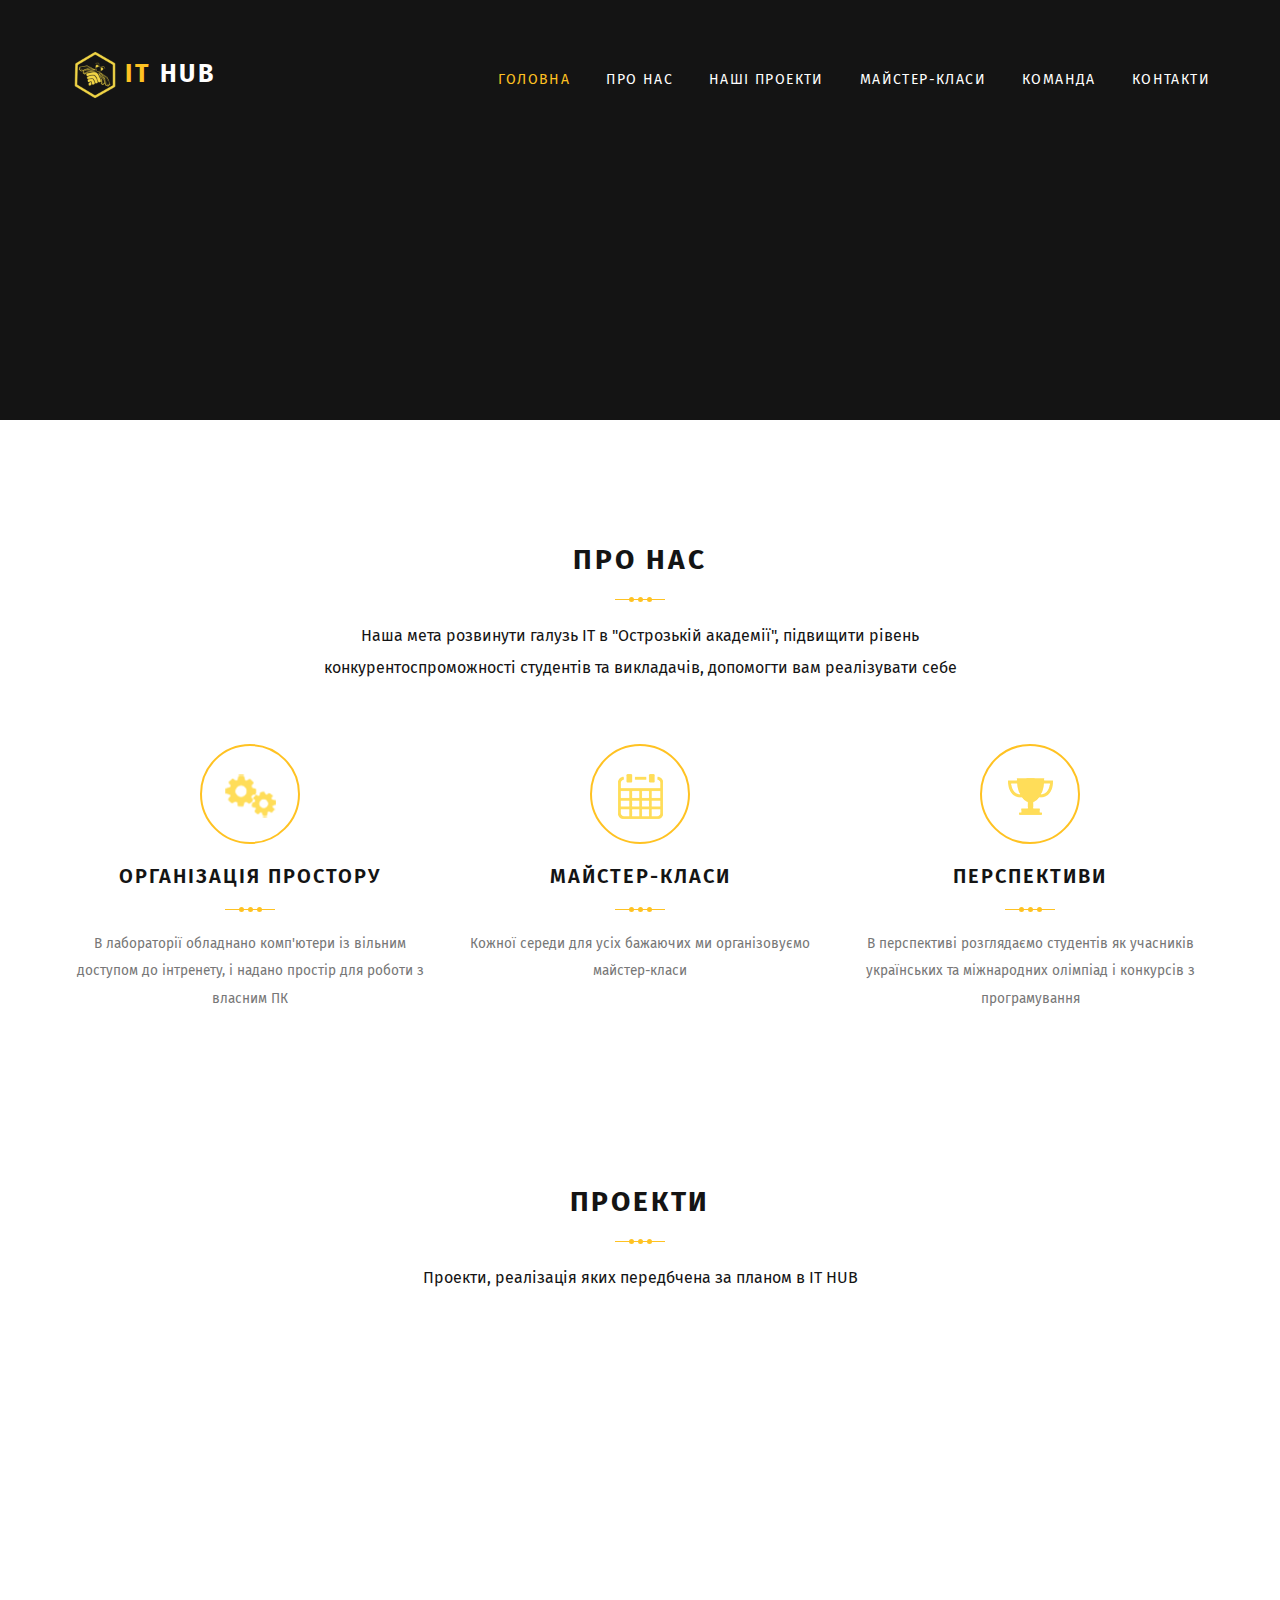
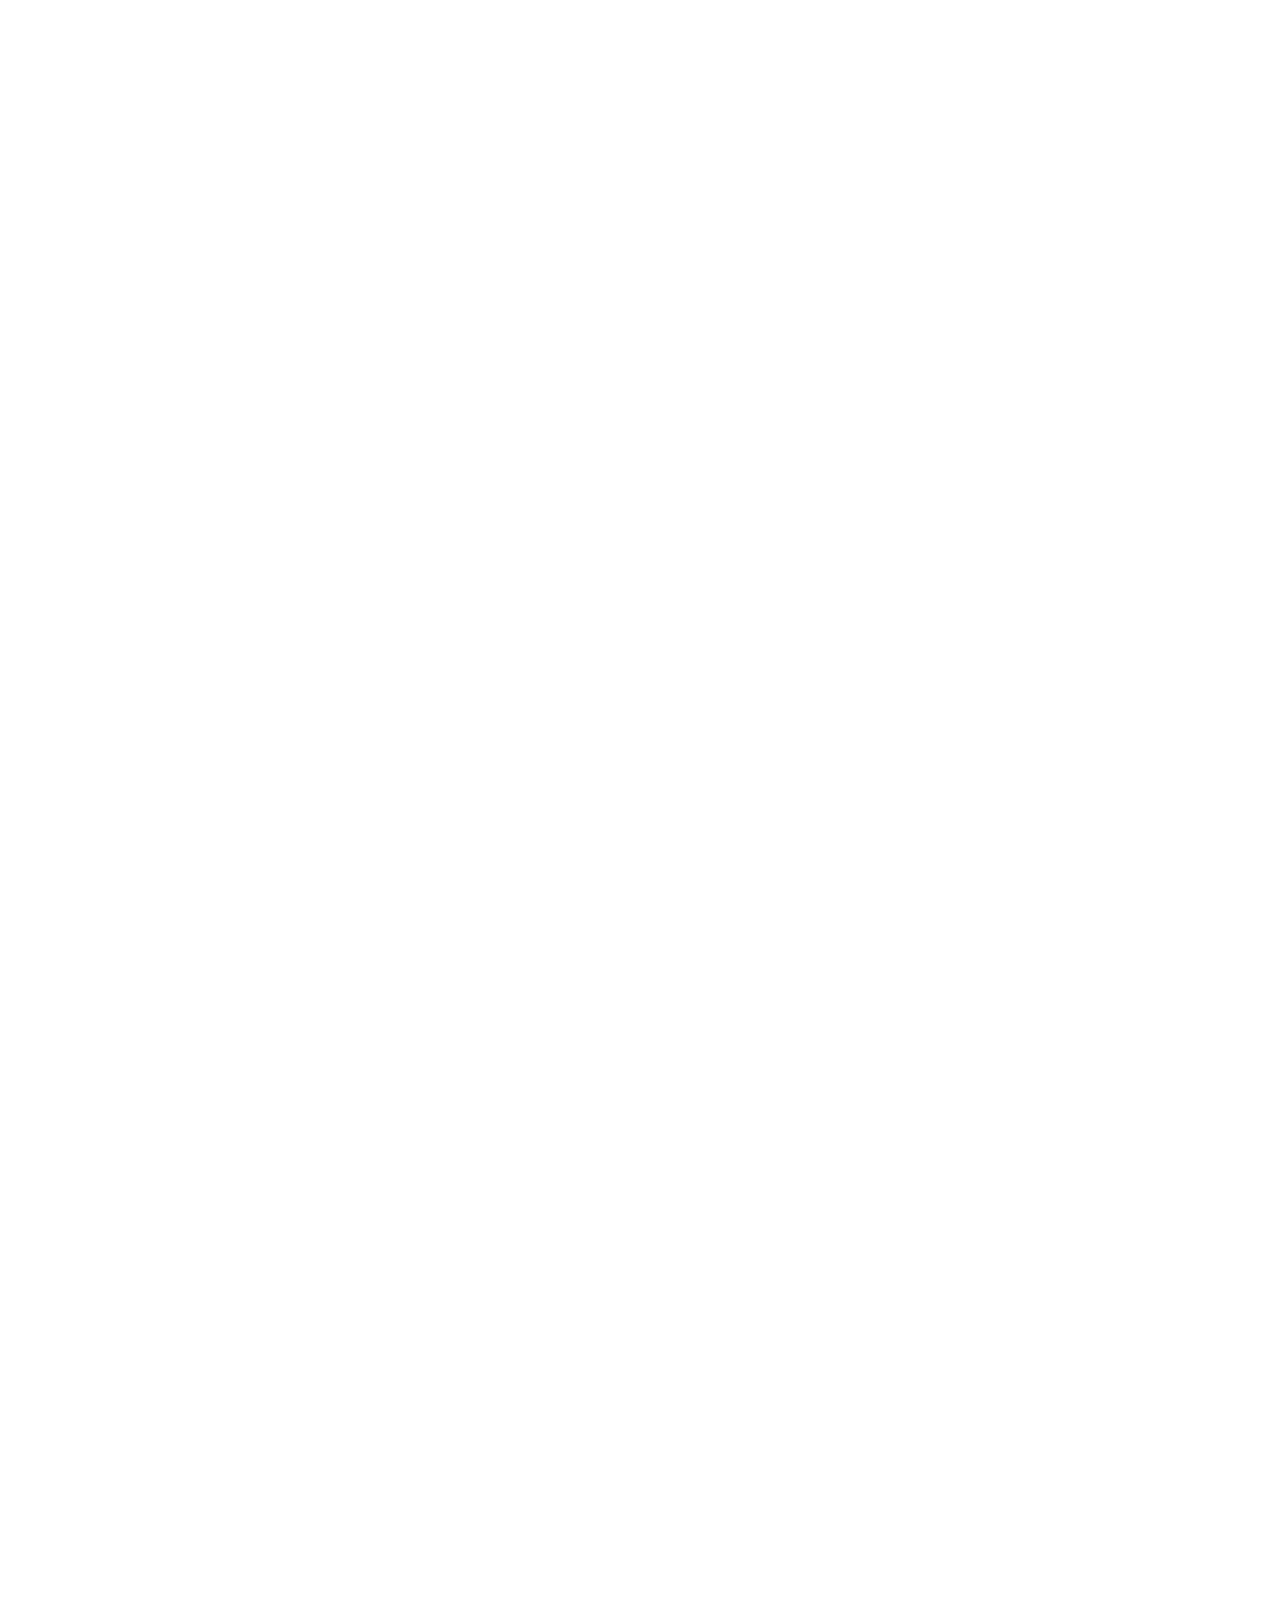
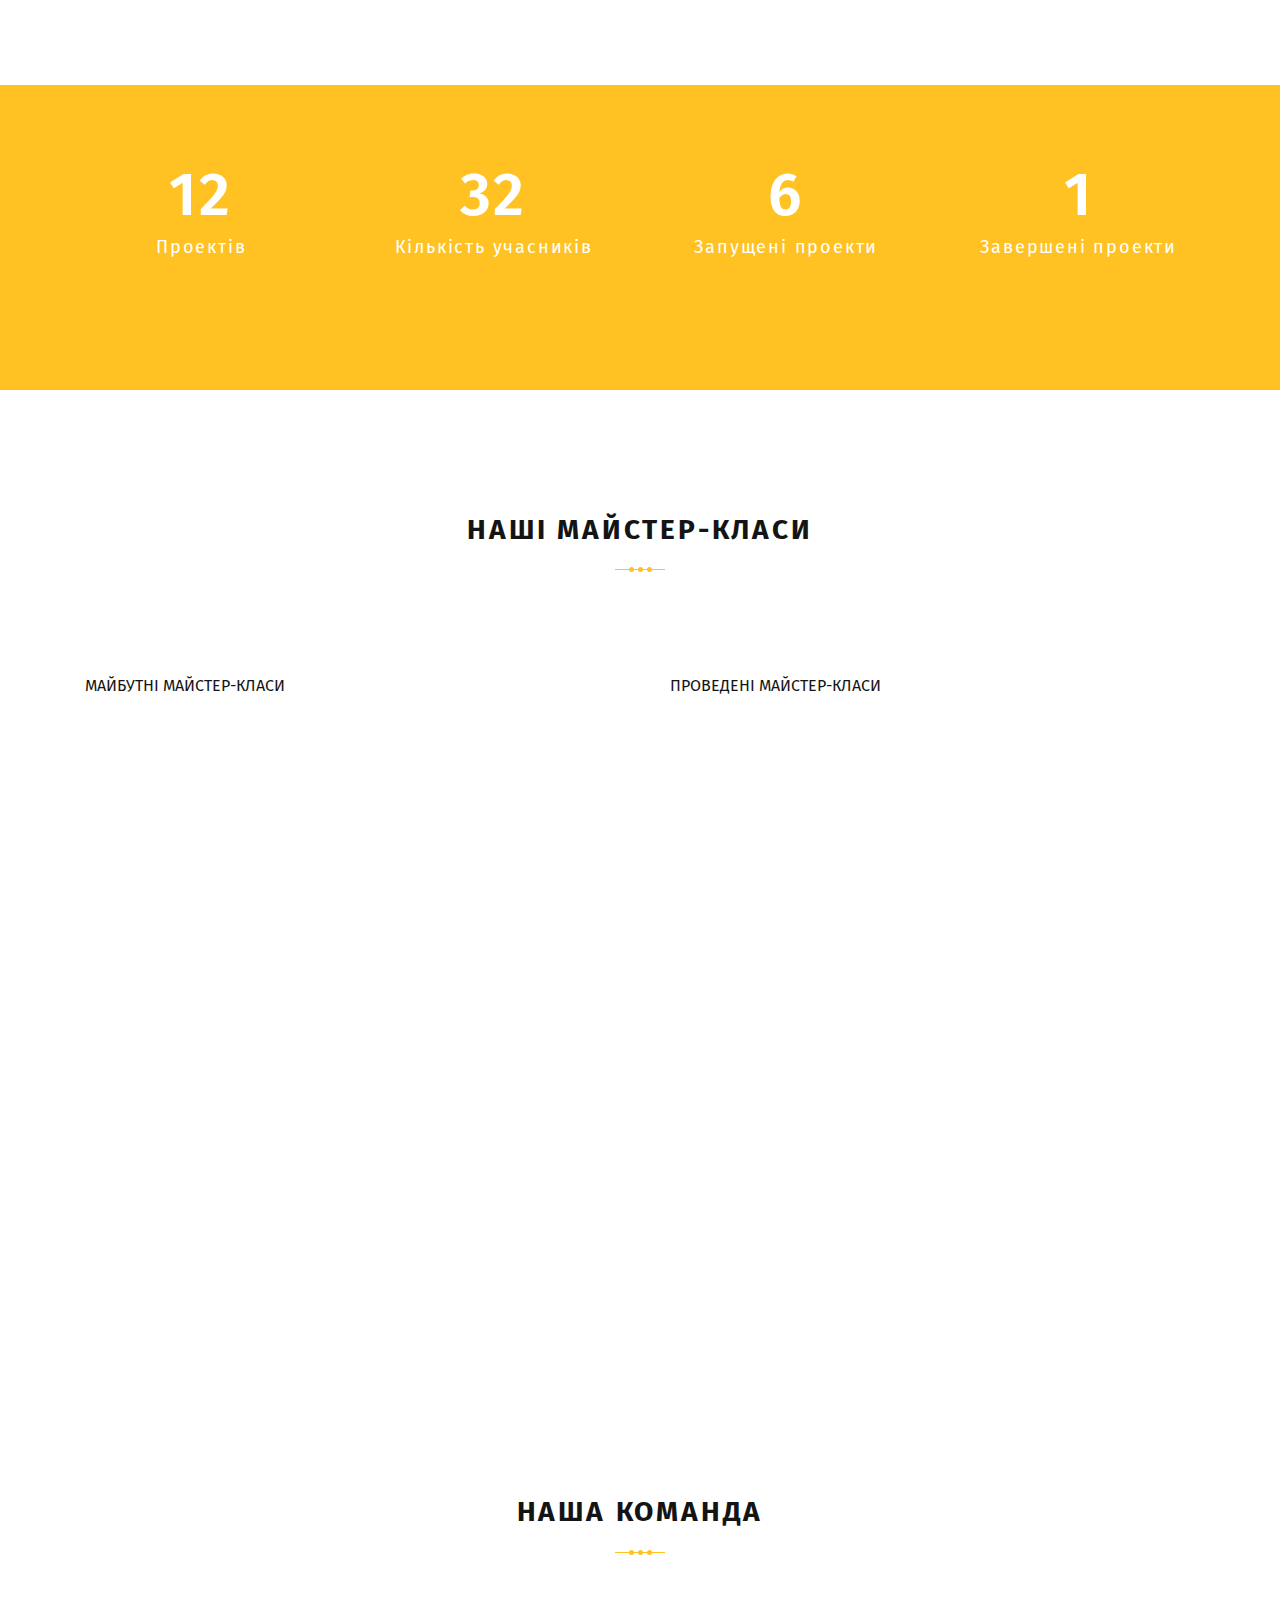
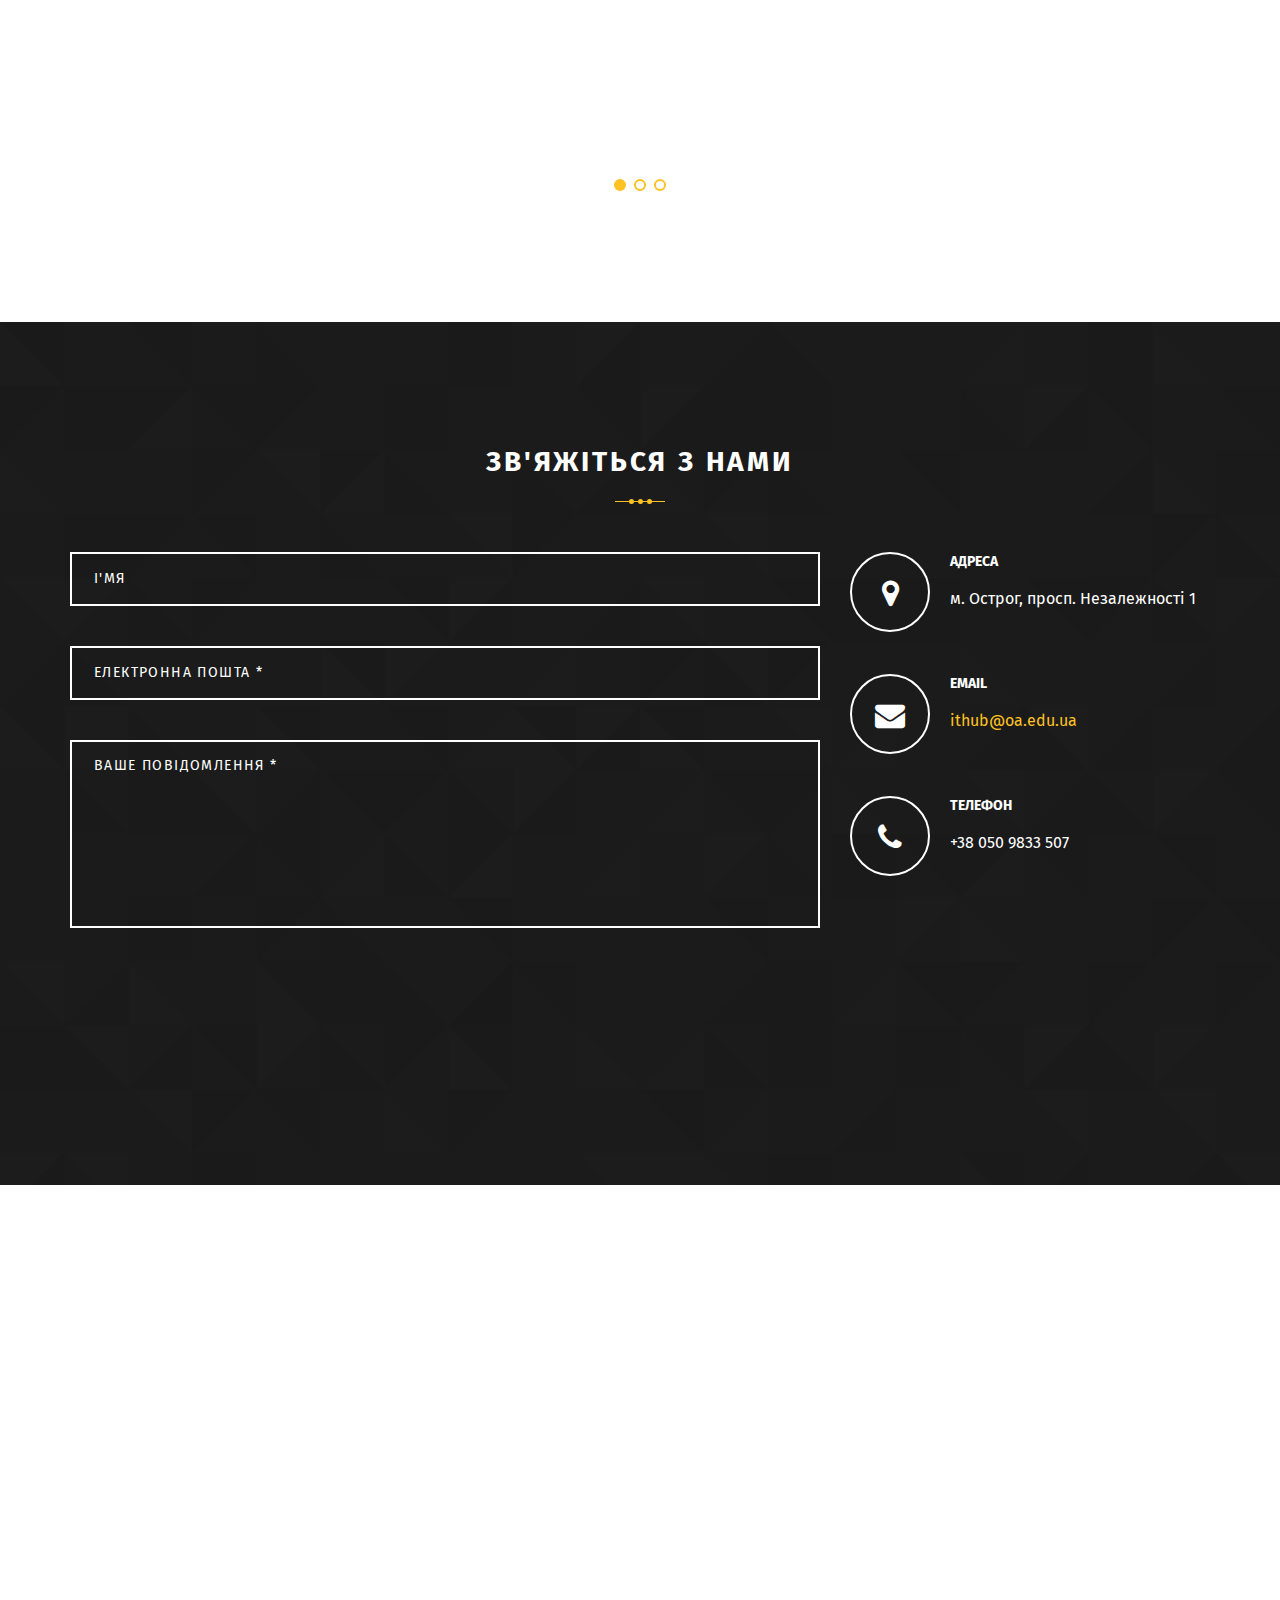
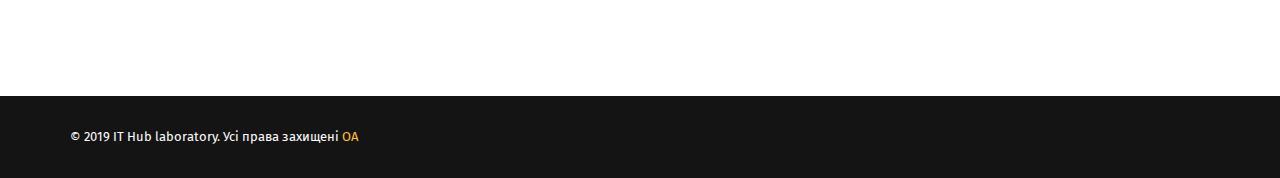
==== commit 5f4f4e1b: "index,progress,img" ====
--- a/HTML/index.html
+++ b/HTML/index.html
@@ -126,7 +126,7 @@
               </div>
 
               <!-- Layer 3 -->
-              
+
 
               <!-- Layer 4 -->
 
@@ -190,7 +190,7 @@
                 data-responsive_offset="on" style="z-index: 8;"><a href="#request"
                   class="btn btn-hvr-white hvr-pulse-grow" data-toggle="modal">Приєднуйся до нас</a>
               </div>
-               </li>
+            </li>
 
             <!-- Slide 3 -->
 
@@ -219,7 +219,7 @@
 
               <!-- Layer 2 -->
 
-                <!-- Layer 3 -->
+              <!-- Layer 3 -->
 
               <div class="tp-caption tp-resizeme" data-x="['center','center','center','center']"
                 data-hoffset="['0','0','0','0']" data-y="['middle','middle','middle','middle']"
@@ -314,634 +314,728 @@
           </div>
         </div>
       </section>
-    </div>
-  </div>
-
-
-  <!-- PROJECT PROGRESS -->
-
-  <section id="projects" class="services text-center section pb-0">
-    <div class="container">
-      <div class="row">
-        <header class="col-md-8 col-md-offset-2">
-          <h2 class="section-title">ПРОЕКТИ</h2>
-          <div class="spacer spacer-primary">
-            <div class="line">
-              <div class="dot"></div>
-              <div class="dot"></div>
-              <div class="dot"></div>
-            </div>
-          </div>
-          <p>Проекти, реалізація яких передбчена за планом в IT HUB</p>
-        </header>
-      </div>
-    </div>
-    <div class="section-content">
-      <div class="container">
-        <div class="row row-columns">
-          <div class="service-column column col-md-4 wow fadeInUp">
-            <div class="border-column">
-              <h3 class="entry">Сайт IT Hub</h3>
-              <div class="spacer-white">
+      <!-- PROJECT PROGRESS -->
+
+      <section id="projects" class="services text-center section pb-0">
+        <div class="container">
+          <div class="row">
+            <header class="col-md-8 col-md-offset-2">
+              <h2 class="section-title">ПРОЕКТИ</h2>
+              <div class="spacer spacer-primary">
                 <div class="line">
                   <div class="dot"></div>
                   <div class="dot"></div>
                   <div class="dot"></div>
                 </div>
               </div>
-              <div class="prgrss">
-                <div class="set-size charts-container">
-                  <div class="pie-wrapper progress-90 style-2">
-                    <span class="label">90<span class="smaller">%</span></span>
-                    <div class="pie">
-                      <div class="left-side half-circle"></div>
-                      <div class="right-side half-circle"></div>
-                    </div>
-                    <div class="shadow"></div>
-                  </div>
-                </div>
-              </div>
-              <div>Для комунікації та вільного доступу до інформації щодо діяльності лабораторії,
-                учасники запустили сайт. Інформацію будуть постійно оновлювати і додавати
-                нову про майстер-класи чи інші події.</div>
+              <p>Проекти, реалізація яких передбчена за планом в IT HUB</p>
+            </header>
+          </div>
+        </div>
+        <div class="section-content">
+          <div class="container">
+            <div class="row row-columns">
+              <div class="service-column column col-md-4 wow fadeInUp">
+                <div class="border-column">
+                  <h3 class="entry">Сайт IT Hub</h3>
+                  <div class="spacer-white">
+                    <div class="line">
+                      <div class="dot"></div>
+                      <div class="dot"></div>
+                      <div class="dot"></div>
+                    </div>
+                  </div>
+                  <div class="prgrss">
+                    <div class="set-size charts-container">
+                      <div class="pie-wrapper progress-90 style-2">
+                        <span class="label">90<span class="smaller">%</span></span>
+                        <div class="pie">
+                          <div class="left-side half-circle"></div>
+                          <div class="right-side half-circle"></div>
+                        </div>
+                        <div class="shadow"></div>
+                      </div>
+                    </div>
+                  </div>
+                  <div>Для комунікації та вільного доступу до інформації щодо діяльності лабораторії,
+                    учасники запустили сайт. Інформацію будуть постійно оновлювати і додавати
+                    нову про майстер-класи чи інші події.</div>
+                </div>
+                <div class="border-column">
+                  <h3 class="entry">Цифрова ОА</h3>
+                  <div class="spacer-white">
+                    <div class="line">
+                      <div class="dot"></div>
+                      <div class="dot"></div>
+                      <div class="dot"></div>
+                    </div>
+                  </div>
+                  <div class="prgrss">
+                    <div class="set-size charts-container">
+                      <div class="pie-wrapper progress-63 style-2">
+                        <span class="label">63<span class="smaller">%</span></span>
+                        <div class="pie">
+                          <div class="left-side half-circle"></div>
+                          <div class="right-side half-circle"></div>
+                        </div>
+                        <div class="shadow"></div>
+                      </div>
+                    </div>
+                  </div>
+                  <div>
+                    Нам набридли ці купи паперу на столах, та і не тільки паперу.
+                    Тому всі процеси які стосуються навчання в академії, і які можна оцифрувати, ми оцифровуємо!
+                  </div>
+                </div>
+                
+                <div class="border-column">
+                  <h3 class="entry">Редизайн сайту бібліотеки  </h3>
+                  <div class="spacer-white">
+                    <div class="line">
+                      <div class="dot"></div>
+                      <div class="dot"></div>
+                      <div class="dot"></div>
+                    </div>
+                  </div>
+                  <div class="prgrss">
+                    <div class="set-size charts-container">
+                      <div class="pie-wrapper progress-25 style-2">
+                        <span class="label">25<span class="smaller">%</span></span>
+                        <div class="pie">
+                          <div class="left-side half-circle"></div>
+                          <div class="right-side half-circle"></div>
+                        </div>
+                        <div class="shadow"></div>
+                      </div>
+                    </div>
+                  </div>
+                  <div>
+                    Коли сайт користується популярністю серед користувчів інтрнету, його дизайн застаріває.
+                    От ми і працюємо над більш сучасним дизайном сайту <a href="lib.oa.edu.ua" alt="">lib.oa.edu.ua</a>.
+                  </div>
+                </div>
+
+              </div>
+
+
+
+              <div class="service-column column col-md-4 wow fadeInUp" data-wow-delay="0.2s">
+                <div class="border-column">
+                  <h3 class="entry">Магазин ОА</h3>
+                  <div class="spacer-white">
+                    <div class="line">
+                      <div class="dot"></div>
+                      <div class="dot"></div>
+                      <div class="dot"></div>
+                    </div>
+                  </div>
+                  <div class="prgrss">
+                    <div class="set-size charts-container">
+                      <div class="pie-wrapper progress-80 style-2">
+                        <span class="label">80<span class="smaller">%</span></span>
+                        <div class="pie">
+                          <div class="left-side half-circle"></div>
+                          <div class="right-side half-circle"></div>
+                        </div>
+                        <div class="shadow"></div>
+                      </div>
+                    </div>
+                  </div>
+                  <div>Великим магазином одягу вже нікого не здивуєш.
+                    Онлайн шопінг б'є рекорди усіх продажів. Скоро і ви матимете змогу
+                    пошопитися онлайн в магазині товарів з академічною символікою.
+                  </div>
+                </div>
+                <div class="border-column">
+                  <h3 class="entry">Інформаційна дошка</h3>
+                  <div class="spacer-white">
+                    <div class="line">
+                      <div class="dot"></div>
+                      <div class="dot"></div>
+                      <div class="dot"></div>
+                    </div>
+                  </div>
+                  <div class="prgrss">
+                    <div class="set-size charts-container">
+                      <div class="pie-wrapper progress-80 style-2">
+                        <span class="label">80<span class="smaller">%</span></span>
+                        <div class="pie">
+                          <div class="left-side half-circle"></div>
+                          <div class="right-side half-circle"></div>
+                        </div>
+                        <div class="shadow"></div>
+                      </div>
+                    </div>
+                  </div>
+                  <div>Роздруковані розклади це звичайно добре, але відображені на інтерактивних панелях краще.
+                    Разом з учасниками лабораторії ми розробляємо систему виводу розкладу факультетів на телевізори.
+                  </div>
+                </div>
+                <div class="border-column">
+                  <h3 class="entry">Сайт NAUKA</h3>
+                  <div class="spacer-white">
+                    <div class="line">
+                      <div class="dot"></div>
+                      <div class="dot"></div>
+                      <div class="dot"></div>
+                    </div>
+                  </div>
+                  <div class="prgrss">
+                    <div class="set-size charts-container">
+                      <div class="pie-wrapper progress-5 style-2">
+                        <span class="label">5<span class="smaller">%</span></span>
+                        <div class="pie">
+                          <div class="left-side half-circle"></div>
+                          <div class="right-side half-circle"></div>
+                        </div>
+                        <div class="shadow"></div>
+                      </div>
+                    </div>
+                  </div>
+                  <div>У сучасному світі дуже важко, якісно дослідити щось нове. Звичайно всі науковцями не будуть.
+                    Але наукові доробки викладачів НаУОА, заслуговують на те, щоб їх популяризувати!
+                  </div>
+                </div>
+              </div>
+              <div class="service-column column col-md-4 wow fadeInUp" data-wow-delay="0.4s">
+                <div class="border-column">
+                  <h3 class="entry">Мапа Wi-fi</h3>
+                  <div class="spacer-white">
+                    <div class="line">
+                      <div class="dot"></div>
+                      <div class="dot"></div>
+                      <div class="dot"></div>
+                    </div>
+                  </div>
+                  <div class="prgrss">
+                    <div class="set-size charts-container">
+                      <div class="pie-wrapper progress-10 style-2">
+                        <span class="label">10<span class="smaller">%</span></span>
+                        <div class="pie">
+                          <div class="left-side half-circle"></div>
+                          <div class="right-side half-circle"></div>
+                        </div>
+                        <div class="shadow"></div>
+                      </div>
+                    </div>
+                  </div>
+                  <div>
+                    Постійно онлайн і не знаєте де краще гуляти під час перерви?
+                    Найближчим часом ми повністю модернізуємо карту покриття WI-fi в ОА.
+                  </div>
+                </div>
+                
+                <div class="border-column">
+                  <h3 class="entry">сайт vstup</h3>
+                  <div class="spacer-white">
+                    <div class="line">
+                      <div class="dot"></div>
+                      <div class="dot"></div>
+                      <div class="dot"></div>
+                    </div>
+                  </div>
+                  <div class="prgrss">
+                    <div class="set-size charts-container">
+                      <div class="pie-wrapper progress-30 style-2">
+                        <span class="label">30<span class="smaller">%</span></span>
+                        <div class="pie">
+                          <div class="left-side half-circle"></div>
+                          <div class="right-side half-circle"></div>
+                        </div>
+                        <div class="shadow"></div>
+                      </div>
+                    </div>
+                  </div>
+                  <div>
+                    Коли абітурієнт обирає ЗВО для вступу, на що першочергово він звертає увагу
+                    і звідки черпає інформацію про навчальний заклад? Правильно, з сайту університету.
+                    Сайт <a href="http://vstup.oa.edu.ua">Vstup.oa.edu.ua</a>, це візитка нашого НЗ, яку ми
+                    модернізовуємо.
+                  </div>
+                </div>
+                <div class="border-column">
+                  <h3 class="entry">сайт для журналістів</h3>
+                  <div class="spacer-white">
+                    <div class="line">
+                      <div class="dot"></div>
+                      <div class="dot"></div>
+                      <div class="dot"></div>
+                    </div>
+                  </div>
+                  <div class="prgrss">
+                    <div class="set-size charts-container">
+                      <div class="pie-wrapper progress-5 style-2">
+                        <span class="label">5<span class="smaller">%</span></span>
+                        <div class="pie">
+                          <div class="left-side half-circle"></div>
+                          <div class="right-side half-circle"></div>
+                        </div>
+                        <div class="shadow"></div>
+                      </div>
+                    </div>
+                  </div>
+                  <div>
+                    Це мега крутий проект, над яким ми працюємо разом із лабораторією жкрналістики НаУОА. 
+                    Не можемо зараз багато розповісти, але подібного в Україні ще немає. Хочете поскоріше це побачити? Долучайтеся!
+                  </div>
+                </div>
+              </div>
             </div>
-
-            <div class="border-column">
-              <h3 class="entry">сайт vstup</h3>
-              <div class="spacer-white">
+          </div>
+        </div>
+      </section>
+      <section class="statistic text-white bgc-primary">
+        <div class="container">
+          <div class="row row-columns">
+            <div class="column col-sm-6 col-md-3">
+              <div class="counter">
+                <div class="counter-value" data-value="12">12</div>
+                <div class="counter-details">Проектів</div>
+              </div>
+            </div>
+            <div class="column col-sm-6 col-md-3">
+              <div class="counter">
+                <div class="counter-value" data-value="32">32</div>
+                <div class="counter-details">Кількість учасників</div>
+              </div>
+            </div>
+            <div class="column col-sm-6 col-md-3">
+              <div class="counter">
+                <div class="counter-value" data-value="6">6</div>
+                <div class="counter-details">Запущені проекти</div>
+              </div>
+            </div>
+            <div class="column col-sm-6 col-md-3">
+              <div class="counter">
+                <div class="counter-value" data-value="1">1</div>
+                <div class="counter-details">Завершені проекти</div>
+              </div>
+            </div>
+          </div>
+        </div>
+      </section>
+
+      <section id="master-classes" class="features section pb-0">
+        <div class="container">
+          <div class="row">
+            <header class="text-center col-md-8 col-md-offset-2">
+              <h2 class="section-title">Наші майстер-класи</h2>
+              <div class="spacer spacer-primary">
                 <div class="line">
                   <div class="dot"></div>
                   <div class="dot"></div>
                   <div class="dot"></div>
                 </div>
               </div>
-              <div class="prgrss">
-                <div class="set-size charts-container">
-                  <div class="pie-wrapper progress-30 style-2">
-                    <span class="label">30<span class="smaller">%</span></span>
-                    <div class="pie">
-                      <div class="left-side half-circle"></div>
-                      <div class="right-side half-circle"></div>
-                    </div>
-                    <div class="shadow"></div>
-                  </div>
-                </div>
-              </div>
-              <div>
-                Коли абітурієнт обирає ЗВО для вступу, на що першочергово він звертає увагу
-                і звідки черпає інформацію про навчальний заклад? Правильно, з сайту університету.
-                Сайт <a href="http://vstup.oa.edu.ua">Vstup.oa.edu.ua</a> , це візитка нашого НЗ, яку ми модернізовуємо.
+            </header>
+          </div>
+          <div class="section-content">
+            <div class="container">
+              <div class="row row-columns">
+                <div class="column col-md-6">
+                  <div class="feature-box-wrap">
+                    МАЙБУТНІ МАЙСТЕР-КЛАСИ
+                    
+                    <div class="feature-box wow fadeInLeft" data-wow-delay="0.3s">
+                      <div class="media-left">
+                        <i class="text-primary icon-feature fa fa-bar-chart"></i>
+                      </div>
+                      <div class="media-right">
+                        <h3 class="icon-title">Моделювання та прогнозування</h3>
+                      </div>
+                    </div>
+                    <div class="feature-box wow fadeInLeft" data-wow-delay="0.3s">
+                      <div class="media-left">
+                        <i class="text-primary icon-feature fa fa-lock"></i>
+                      </div>
+                      <div class="media-right">
+                        <h3 class="icon-title">Аналіз даних та їх захист</h3>
+                      </div>
+                    </div>
+
+                    <div class="feature-box wow fadeInLeft" data-wow-delay="0.3s">
+                      <div class="media-left">
+                        <i class="text-primary icon-feature fa fa-code"></i>
+                      </div>
+                      <div class="media-right">
+                        <h3 class="icon-title">PHP</h3>
+                      </div>
+                    </div>
+                    <div class="feature-box wow fadeInLeft" data-wow-delay="0.3s">
+                      <div class="media-left">
+                        <i class="text-primary icon-feature fa fa fa-database"></i>
+                      </div>
+                      <div class="media-right">
+                        <h3 class="icon-title">Бази даних</h3>
+                      </div>
+                    </div>
+                  </div>
+                </div>
+
+                <!-- line -->
+
+                <div class="line"></div>
+                <div class="column col-md-6">
+                  <div class="feature-box-wrap">
+                    ПРОВЕДЕНІ МАЙСТЕР-КЛАСИ
+
+
+                    <div class="feature-box wow fadeInRight" data-wow-delay="0.3s">
+                      <div class="media-left">
+                        <i class="text-primary icon-feature fa fa-desktop"></i>
+                      </div>
+                      <div class="media-right">
+                        <h3 class="icon-title"><a href="" class="mc" data-toggle="modal"
+                            data-target=".bd-example-modal-lg-tab1">Етапи створення веб-сайтів та веб-дизайн</a></h3>
+                        <p class="feature-descr text-muted">04.12.2019р., 15:30, Приміщення IT HUB</p>
+                      </div>
+                    </div>
+                    <div class="feature-box wow fadeInRight" data-wow-delay="0.3s">
+                      <div class="media-left">
+                        <i class="text-primary icon-feature fa fa-image"></i>
+                      </div>
+                      <div class="media-right">
+                        <h3 class="icon-title"><a href="" class="mc" data-toggle="modal"
+                            data-target=".bd-example-modal-lg-tab2">Основи Photoshop</a></h3>
+                        <p class="feature-descr text-muted">11.12.2019р., 15:30, Приміщення IT HUB</p>
+                      </div>
+                    </div>
+                    <div class="feature-box wow fadeInRight" data-wow-delay="0.3s">
+                      <div class="media-left">
+                        <i class="text-primary icon-feature fa fa-mobile-phone" style="font-size:24px"></i>
+                      </div>
+                      <div class="media-right">
+                        <h3 class="icon-title"><a href="" class="mc" data-toggle="modal"
+                            data-target=".bd-example-modal-lg-tab3">Розробка мобільних додатків</a></h3>
+                        <p class="feature-descr text-muted">04.03, 11.03.2020p., 16:00, Приміщення IT HUB</p>
+                      </div>
+                    </div>
+                    <div class="feature-box wow fadeInRight" data-wow-delay="0.3s">
+                      <div class="media-left">
+                        <i class="text-primary icon-feature fa fa-gamepad" style="font-size:24px"></i>
+                      </div>
+                      <div class="media-right">
+                        <h3 class="icon-title"><a href="" class="mc" data-toggle="modal"
+                            data-target=".bd-example-modal-lg-tab4">Розробка мобільних та кросплатформенних ігор</a></h3>
+                        <p class="feature-descr text-muted">18.03.2020р., 16:00, Конференція Google Meet</p>
+                      </div>
+                    </div>
+                  </div>
+                  <!-- <div id="masterclass-hid" class="column col-md-4 wow fadeInUp">
+                  <img alt="" class="img-responsive" src="img/img-feature.jpg"> 
+                </div>  -->
+                </div>
+                <!-- <div class="column col-md-4"> -->
               </div>
             </div>
-
           </div>
-
-
-
-          <div class="service-column column col-md-4 wow fadeInUp" data-wow-delay="0.2s">
-            <!-- Цифрова 63, сайт вступ 30, магазин 14 -->
-            <div class="border-column">
-              <h3 class="entry">Магазин ОА</h3>
-              <div class="spacer-white">
+        </div>
+      </section>
+
+      <!-- Team  -->
+      <section id="team" class="reviews-2 text-center section">
+        <div class="container">
+          <div class="row">
+            <header class="col-md-8 col-md-offset-2">
+              <h2 class="section-title">Наша Команда</h2>
+              <div class="spacer spacer-primary">
                 <div class="line">
                   <div class="dot"></div>
                   <div class="dot"></div>
                   <div class="dot"></div>
                 </div>
               </div>
-              <div class="prgrss">
-                <div class="set-size charts-container">
-                  <div class="pie-wrapper progress-80 style-2">
-                    <span class="label">80<span class="smaller">%</span></span>
-                    <div class="pie">
-                      <div class="left-side half-circle"></div>
-                      <div class="right-side half-circle"></div>
-                    </div>
-                    <div class="shadow"></div>
-                  </div>
-                </div>
-              </div>
-              <div>Великим магазином одягу вже нікого не здивуєш.
-                Онлайн шопінг б'є рекорди усіх продажів. Скоро і ви матимете змогу
-                пошопитися онлайн в магазині товарів з академічною символікою.
-              </div>
-            </div>
-            <div class="border-column">
-              <h3 class="entry">Інформаційна дошка</h3>
-              <div class="spacer-white">
-                <div class="line">
-                  <div class="dot"></div>
-                  <div class="dot"></div>
-                  <div class="dot"></div>
-                </div>
-              </div>
-              <div class="prgrss">
-                <div class="set-size charts-container">
-                  <div class="pie-wrapper progress-50 style-2">
-                    <span class="label">50<span class="smaller">%</span></span>
-                    <div class="pie">
-                      <div class="left-side half-circle"></div>
-                      <div class="right-side half-circle"></div>
-                    </div>
-                    <div class="shadow"></div>
-                  </div>
-                </div>
-              </div>
-              <div>Роздруковані розклади це звичайно добре, але відображені на інтерактивних панелях краще.
-                Разом з учасниками лабораторії ми розробляємо систему виводу розкладу факультетів на телевізори.</div>
+            </header>
+          </div>
+        </div>
+        <div class="section-content">
+          <div class="container">
+            <div class="review-carousel-3 js-review-carousel">
+              <div class="review">
+                <div class="column col-sm-6 col-md-4">
+                  <figure class="team-profile">
+                    <div class="team-profile-img"><img alt="" src="img/team/ihor.jpg"></div>
+                    <figcaption class="team-profile-hover">
+                      <div class="team-profile-info">
+                        <div class="team-profile-social">
+                          <a href="https://www.facebook.com/igor.zubenko" class="fa fa-facebook"></a>
+                          <a href="mailto:ihor.zubenko@oa.edu.ua" class="fa fa-envelope"></a>
+                        </div>
+                        <div class="team-profile-name">Ігор Зубенко</div>
+                        <div class="team-profile-spec">керівник інформаційно-технічного центру НаУОА</div>
+                        <div class="spacer spacer-white">
+                          <div class="line">
+                            <div class="dot"></div>
+                            <div class="dot"></div>
+                            <div class="dot"></div>
+                          </div>
+                        </div>
+                      </div>
+                    </figcaption>
+                  </figure>
+                </div>
+                <div class="column col-sm-6 col-md-4">
+                  <figure class="team-profile">
+                    <div class="team-profile-img"><img alt="" src="img/team/nataliia.jpg"></div>
+                    <figcaption class="team-profile-hover">
+                      <div class="team-profile-info">
+                        <div class="team-profile-social">
+                          <a href="https://www.facebook.com/natalia.mosiichuck" class="fa fa-facebook"></a>
+                          <a href="https://t.me/Nataliia_Mosiichuk" class="fa fa-telegram"></a>
+                          <a href="mailto:nataliia.mosichuk@oa.edu.ua" class="fa fa-envelope"></a>
+                          <a href="https://www.instagram.com/nata_mosiichuk/" class="fa fa-instagram"></a>
+                        </div>
+                        <div class="team-profile-name">Наталія Мосійчук</div>
+                        <div class="team-profile-spec">керівник ІТ-Hub</div>
+                        <div class="spacer spacer-white">
+                          <div class="line">
+                            <div class="dot"></div>
+                            <div class="dot"></div>
+                            <div class="dot"></div>
+                          </div>
+                        </div>
+                      </div>
+                    </figcaption>
+                  </figure>
+                </div>
+                <div class="column col-sm-6 col-md-4">
+                  <figure class="team-profile">
+                    <div class="team-profile-img"><img alt="" src="img/team/vanya.jpg"></div>
+                    <figcaption class="team-profile-hover">
+                      <div class="team-profile-info">
+                        <div class="team-profile-social">
+                          <a href="https://www.facebook.com/profile.php?id=100028555624612" class="fa fa-facebook"></a>
+                          <a href="https://t.me/ivan_soloninko" class="fa fa-telegram"></a>
+                          <a href="mailto:ivan.soloninko@oa.edu.ua" class="fa fa-envelope"></a>
+                          <a href="https://www.instagram.com/vanya.slnk3/" class="fa fa-instagram"></a>
+                        </div>
+                        <div class="team-profile-name">Іван Солонінко</div>
+                        <div class="team-profile-spec">back-end розробник</div>
+                        <div class="spacer spacer-white">
+                          <div class="line">
+                            <div class="dot"></div>
+                            <div class="dot"></div>
+                            <div class="dot"></div>
+                          </div>
+                        </div>
+                      </div>
+                    </figcaption>
+                  </figure>
+
+                </div>
+              </div>
+              <div class="review">
+                <div class="column col-sm-6 col-md-4">
+                  <figure class="team-profile">
+                    <div class="team-profile-img"><img alt="" src="img/team/kolya.jpg"></div>
+                    <figcaption class="team-profile-hover">
+                      <div class="team-profile-info">
+                        <div class="team-profile-social">
+                          <a href="https://www.facebook.com/profile.php?id=100008410775649" class="fa fa-facebook"></a>
+                          <a href="https://t.me/Nicolas_Cage525" class="fa fa-telegram"></a>
+                          <a href="mailto:mykola.kalinichenko@oa.edu.ua" class="fa fa-envelope"></a>
+                          <a href="https://www.instagram.com/kolyan.525/?hl=uk" class="fa fa-instagram"></a>
+                        </div>
+                        <div class="team-profile-name">Микола Калініченко</div>
+                        <div class="team-profile-spec">front-end розробник</div>
+                        <div class="spacer spacer-white">
+                          <div class="line">
+                            <div class="dot"></div>
+                            <div class="dot"></div>
+                            <div class="dot"></div>
+                          </div>
+                        </div>
+                      </div>
+                    </figcaption>
+                  </figure>
+                </div>
+                <div class="column col-sm-6 col-md-4">
+                  <figure class="team-profile">
+                    <div class="team-profile-img"><img alt="" src="img/team/sofiia.jpg"></div>
+                    <figcaption class="team-profile-hover">
+                      <div class="team-profile-info">
+                        <div class="team-profile-social">
+                          <a href="https://www.facebook.com/sofia.proysik.1" class="fa fa-facebook"></a>
+                          <a href="https://t.me/Sofaprusik" class="fa fa-telegram"></a>
+                          <a href="mailto:sofiia.prusik@oa.edu.ua" class="fa fa-envelope"></a>
+                          <a href="https://www.instagram.com/sofaprusik/" class="fa fa-instagram"></a>
+                        </div>
+                        <div class="team-profile-name">Софія Прусік</div>
+                        <div class="team-profile-spec">Ідейний дизайнер</div>
+                        <div class="spacer spacer-white">
+                          <div class="line">
+                            <div class="dot"></div>
+                            <div class="dot"></div>
+                            <div class="dot"></div>
+                          </div>
+                        </div>
+                      </div>
+                    </figcaption>
+                  </figure>
+                </div>
+                <div class="column col-sm-6 col-md-4">
+
+                  <figure class="team-profile">
+                    <div class="team-profile-img"><img alt="" src="img/team/bode4ok.jpg"></div>
+                    <figcaption class="team-profile-hover">
+                      <div class="team-profile-info">
+                        <div class="team-profile-social">
+                          <a href="https://www.facebook.com/bode4ok" class="fa fa-facebook"></a>
+                          <a href="https://t.me/bode4ok" class="fa fa-telegram"></a>
+                          <a href="mailto:bohdan.neruchok@oa.edu.ua" class="fa fa-envelope"></a>
+                          <a href="https://www.instagram.com/bode4ok/" class="fa fa-instagram"></a>
+                        </div>
+                        <div class="team-profile-name">Богдан Неручок</div>
+                        <div class="team-profile-spec">креативний дизайнер</div>
+                        <div class="spacer spacer-white">
+                          <div class="line">
+                            <div class="dot"></div>
+                            <div class="dot"></div>
+                            <div class="dot"></div>
+                          </div>
+                        </div>
+                      </div>
+                    </figcaption>
+                  </figure>
+                </div>
+              </div>
+              <div class="review">
+                <div class="column col-sm-6 col-md-4">
+                  <figure class="team-profile">
+                    <div class="team-profile-img"><img alt="" src="img/team/misha.jpg"></div>
+                    <figcaption class="team-profile-hover">
+                      <div class="team-profile-info">
+                        <div class="team-profile-social">
+                          <a href="https://www.facebook.com/profile.php?id=100028444657842" class="fa fa-facebook"></a>
+                          <a href="https://t.me/Greatest_Bear" class="fa fa-telegram"></a>
+                          <a href="mailto:mykhailo.demydiuk@oa.edu.ua" class="fa fa-envelope"></a>
+                          <a href="https://www.instagram.com/mishademydiuk/" class="fa fa-instagram"></a>
+                        </div>
+                        <div class="team-profile-name">Михайло Демидюк</div>
+                        <div class="team-profile-spec">PROJECT менеджер</div>
+                        <div class="spacer spacer-white">
+                          <div class="line">
+                            <div class="dot"></div>
+                            <div class="dot"></div>
+                            <div class="dot"></div>
+                          </div>
+                        </div>
+                      </div>
+                    </figcaption>
+                  </figure>
+                </div>
+                <div class="column col-sm-6 col-md-4">
+
+                  <figure class="team-profile">
+                    <div class="team-profile-img"><img alt="" src="img/team/vasya.jpg"></div>
+                    <figcaption class="team-profile-hover">
+                      <div class="team-profile-info">
+                        <div class="team-profile-social">
+                          <a href="https://www.facebook.com/profile.php?id=100013487106883" class="fa fa-facebook"></a>
+                          <a href="https://t.me/knyaz_vasyl" class="fa fa-telegram"></a>
+                          <a href="mailto:vasyl.pavelchuk@oa.edu.ua" class="fa fa-envelope"></a>
+                          <a href="https://www.instagram.com/knyaz_vasyl/" class="fa fa-instagram"></a>
+                        </div>
+                        <div class="team-profile-name">Василь Павельчук</div>
+                        <div class="team-profile-spec">фахівець ТЗН</div>
+                        <div class="spacer spacer-white">
+                          <div class="line">
+                            <div class="dot"></div>
+                            <div class="dot"></div>
+                            <div class="dot"></div>
+                          </div>
+                        </div>
+                      </div>
+                    </figcaption>
+                  </figure>
+                </div>
+              </div>
             </div>
           </div>
-          <div class="service-column column col-md-4 wow fadeInUp" data-wow-delay="0.4s">
-            <div class="border-column">
-              <h3 class="entry">Мапа Wi-fi</h3>
-              <div class="spacer-white">
-                <div class="line">
-                  <div class="dot"></div>
-                  <div class="dot"></div>
-                  <div class="dot"></div>
-                </div>
-              </div>
-              <div class="prgrss">
-                <div class="set-size charts-container">
-                  <div class="pie-wrapper progress-10 style-2">
-                    <span class="label">10<span class="smaller">%</span></span>
-                    <div class="pie">
-                      <div class="left-side half-circle"></div>
-                      <div class="right-side half-circle"></div>
-                    </div>
-                    <div class="shadow"></div>
-                  </div>
-                </div>
-              </div>
-              <div>
-                Постійно онлайн і не знаєте де краще гуляти під час перерви?
-                Найближчим часом ми повністю модернізуємо карту покриття WI-fi в ОА.
+        </div>
+      </section>
+      <section id="contact" class="contact text-white masked section">
+        <div class="container">
+          <header class="text-center col-md-8 col-md-offset-2">
+            <h2 class="text-white section-title">зв'яжіться з Нами</h2>
+            <div class="spacer spacer-primary">
+              <div class="line">
+                <div class="dot"></div>
+                <div class="dot"></div>
+                <div class="dot"></div>
               </div>
             </div>
-            <div class="border-column">
-              <h3 class="entry">Цифрова ОА</h3>
-              <div class="spacer-white">
-                <div class="line">
-                  <div class="dot"></div>
-                  <div class="dot"></div>
-                  <div class="dot"></div>
-                </div>
-              </div>
-              <div class="prgrss">
-                <div class="set-size charts-container">
-                  <div class="pie-wrapper progress-63 style-2">
-                    <span class="label">63<span class="smaller">%</span></span>
-                    <div class="pie">
-                      <div class="left-side half-circle"></div>
-                      <div class="right-side half-circle"></div>
-                    </div>
-                    <div class="shadow"></div>
-                  </div>
-                </div>
-              </div>
-              <div>
-                Нам набридли ці купи паперу на столах, та і не тільки паперу.
-                Тому всі процеси які стосуються навчання в академії, і які можна оцифрувати, ми оцифровуємо!
+          </header>
+        </div>
+        <div class="section-content">
+          <div class="container rel-1">
+            <div class="row row-columns">
+              <div class="column col-md-4 col-md-push-8">
+                <div class="contact-row">
+                  <div class="media-left">
+                    <span class="icon-circle-3">
+                      <i class="fa fa-map-marker"></i>
+                    </span>
+                  </div>
+                  <div class="media-right">
+                    <h4 class="text-white icon-title">Адреса</h4>
+                    <p>м. Острог, просп. Незалежності 1</p>
+                  </div>
+                </div>
+                <div class="contact-row">
+                  <div class="media-left">
+                    <span class="icon-circle-3">
+                      <i class="fa fa-envelope"></i>
+                    </span>
+                  </div>
+                  <div class="media-right">
+                    <h4 class="text-white icon-title">Email</h4>
+                    <p><a href="mailto:ithub@oa.edu.ua">ithub@oa.edu.ua</a></p>
+                  </div>
+                </div>
+                <div class="contact-row">
+                  <div class="media-left">
+                    <span class="icon-circle-3">
+                      <i class="fa fa-phone"></i>
+                    </span>
+                  </div>
+                  <div class="media-right">
+                    <h4 class="text-white icon-title">Телефон</h4>
+                    <p>+38 050 9833 507</p>
+                  </div>
+                </div>
+              </div>
+              <div class="column col-md-8 col-md-pull-4">
+                <form class="js-ajax-form">
+                  <div class="form-group">
+                    <input type="text" class="form-control form-control-white" name="name" placeholder="І'мя">
+                  </div>
+                  <div class="form-group">
+                    <input type="text" class="form-control form-control-white" name="email" required
+                      placeholder="Електронна пошта *">
+                  </div>
+                  <div class="form-group">
+                    <textarea class="form-control form-control-white" name="message" required
+                      placeholder="Ваше повідомлення *"></textarea>
+                  </div>
+                  <div class="text-center">
+                    <button type="submit" class="btn btn-b-white wow swing">Надіслати</button>
+                  </div>
+                </form>
               </div>
             </div>
           </div>
         </div>
-      </div>
+      </section>
+      <section id="gmap" class="gmapbg">
+        <iframe
+          src="https://www.google.com/maps/embed?pb=!1m18!1m12!1m3!1d636.754220256124!2d26.522708240524697!3d50.3289363051134!2m3!1f0!2f0!3f0!3m2!1i1024!2i768!4f13.1!3m3!1m2!1s0x0%3A0x41be7a094f8625a8!2sIstoriya%20Ostroz%CA%B9koyi%20Akademiyi!5e0!3m2!1sru!2sua!4v1575553199421!5m2!1sru!2sua"
+          width="1920" height="450" style="border:0;" allowfullscreen=""></iframe>
+      </section>
     </div>
-  </section>
-  <section class="statistic text-white bgc-primary">
-    <div class="container">
-      <div class="row row-columns">
-        <div class="column col-sm-6 col-md-3">
-          <div class="counter">
-            <div class="counter-value" data-value="12">12</div>
-            <div class="counter-details">Проектів</div>
-          </div>
-        </div>
-        <div class="column col-sm-6 col-md-3">
-          <div class="counter">
-            <div class="counter-value" data-value="32">32</div>
-            <div class="counter-details">Кількість учасників</div>
-          </div>
-        </div>
-        <div class="column col-sm-6 col-md-3">
-          <div class="counter">
-            <div class="counter-value" data-value="6">6</div>
-            <div class="counter-details">Запущені проекти</div>
-          </div>
-        </div>
-        <div class="column col-sm-6 col-md-3">
-          <div class="counter">
-            <div class="counter-value" data-value="1">1</div>
-            <div class="counter-details">Завершені проекти</div>
-          </div>
-        </div>
-      </div>
-    </div>
-  </section>
-
-  <section id="master-classes" class="features section pb-0">
-    <div class="container">
-      <div class="row">
-        <header class="text-center col-md-8 col-md-offset-2">
-          <h2 class="section-title">Наші майстер-класи</h2>
-          <div class="spacer spacer-primary">
-            <div class="line">
-              <div class="dot"></div>
-              <div class="dot"></div>
-              <div class="dot"></div>
-            </div>
-          </div>
-          <p></p>
-        </header>
-      </div>
-    </div>
-  </section>
-  <div class="container">
-    <div class="section-content">
-      <div class="container">
-        <div class="row row-columns">
-          
-          <div class="column col-md-6">
-            <div class="feature-box-wrap">
-              МАЙБУТНІ МАЙСТЕР-КЛАСИ
-              <div class="feature-box wow fadeInLeft" data-wow-delay="0.3s">
-                <div class="media-left">
-                  <i class="text-primary icon-feature fa fa-mobile-phone" style="font-size:24px"></i>
-                </div>
-                <div class="media-right">
-                  <h3 class="icon-title">Розробка мобільних додатків</h3>
-                  <p class="feature-descr text-muted">04.03.2020р</p>
-                </div>
-              </div>
-              <div class="feature-box wow fadeInLeft" data-wow-delay="0.3s">
-                <div class="media-left">
-                  <i class="text-primary icon-feature fa fa-bar-chart"></i>
-                </div>
-                <div class="media-right">
-                  <h3 class="icon-title">Моделювання та прогнозування</h3>
-                </div>
-              </div>
-              <div class="feature-box wow fadeInLeft" data-wow-delay="0.3s">
-                <div class="media-left">
-                  <i class="text-primary icon-feature fa fa-lock"></i>
-                </div>
-                <div class="media-right">
-                  <h3 class="icon-title">Аналіз даних та їх захист</h3>
-                </div>
-              </div>
-              
-              <div class="feature-box wow fadeInLeft" data-wow-delay="0.3s">
-                <div class="media-left">
-                  <i class="text-primary icon-feature fa fa-code" ></i>
-                </div>
-                <div class="media-right">
-                  <h3 class="icon-title">PHP</h3>
-                </div>
-              </div>
-              <div class="feature-box wow fadeInLeft" data-wow-delay="0.3s">
-                <div class="media-left">
-                  <i class="text-primary icon-feature fa fa fa-database"></i>
-                </div>
-                <div class="media-right">
-                  <h3 class="icon-title">Бази даних</h3>
-                </div>
-              </div>
-              </div>
-            </div>
-
-          <!-- line -->
-
-          <div class="line"></div>
-          <div class="column col-md-6">
-            <div class="feature-box-wrap">
-              ПРОВЕДЕНІ МАЙСТЕР-КЛАСИ
-              
-              
-              <div class="feature-box wow fadeInRight" data-wow-delay="0.3s">
-                <div class="media-left">
-                  <i class="text-primary icon-feature fa fa-desktop"></i>
-                </div>
-                <div class="media-right">
-                  <h3 class="icon-title">Етапи створення веб-сайтів та веб-дизайн </h3>
-                </div>
-              </div>
-              <div class="feature-box wow fadeInRight" data-wow-delay="0.3s">
-                <div class="media-left">
-                  <i class="text-primary icon-feature fa fa-image"></i>
-                </div>
-                <div class="media-right">
-                  <h3 class="icon-title">Основи Photoshop</h3>
-                </div>
-              </div>
-            </div>
-            <!-- <div id="masterclass-hid" class="column col-md-4 wow fadeInUp">
-            <img alt="" class="img-responsive" src="img/img-feature.jpg"> 
-          </div>  -->
-          </div>
-          <!-- <div class="column col-md-4"> -->
-          </div>
-        </div>
-      </div>
-    </div>
-   <!-- Team  -->
-  <section id="team" class="reviews-2 text-center section">
-    <div class="container">
-      <div class="row">
-        <header class="col-md-8 col-md-offset-2">
-          <h2 class="section-title">Наша Команда</h2>
-          <div class="spacer spacer-primary">
-            <div class="line">
-              <div class="dot"></div>
-              <div class="dot"></div>
-              <div class="dot"></div>
-            </div>
-          </div>
-        </header>
-      </div>
-    </div>
-    <div class="section-content">
-      <div class="container">
-        <div class="review-carousel-3 js-review-carousel">
-          <div class="review">
-            <div class="column col-sm-6 col-md-4">
-              <figure class="team-profile">
-                <div class="team-profile-img"><img alt="" src="img/team/ihor.jpg"></div>
-                <figcaption class="team-profile-hover">
-                  <div class="team-profile-info">
-                    <div class="team-profile-social">
-                      <a href="https://www.facebook.com/igor.zubenko" class="fa fa-facebook"></a>
-                      <a href="mailto:ihor.zubenko@oa.edu.ua" class="fa fa-envelope"></a>
-                    </div>
-                    <div class="team-profile-name">Ігор Зубенко</div>
-                    <div class="team-profile-spec">керівник інформаційно-технічного центру НаУОА</div>
-                    <div class="spacer spacer-white">
-                      <div class="line">
-                        <div class="dot"></div>
-                        <div class="dot"></div>
-                        <div class="dot"></div>
-                      </div>
-                    </div>
-                  </div>
-                </figcaption>
-              </figure>
-            </div>
-            <div class="column col-sm-6 col-md-4">
-              <figure class="team-profile">
-                <div class="team-profile-img"><img alt="" src="img/team/nataliia.jpg"></div>
-                <figcaption class="team-profile-hover">
-                  <div class="team-profile-info">
-                    <div class="team-profile-social">
-                      <a href="https://www.facebook.com/natalia.mosiichuck" class="fa fa-facebook"></a>
-                      <a href="https://t.me/Nataliia_Mosiichuk" class="fa fa-telegram"></a>
-                      <a href="mailto:nataliia.mosichuk@oa.edu.ua" class="fa fa-envelope"></a>
-                      <a href="https://www.instagram.com/nata_mosiichuk/" class="fa fa-instagram"></a>
-                    </div>
-                    <div class="team-profile-name">Наталія Мосійчук</div>
-                    <div class="team-profile-spec">керівник ІТ-Hub</div>
-                    <div class="spacer spacer-white">
-                      <div class="line">
-                        <div class="dot"></div>
-                        <div class="dot"></div>
-                        <div class="dot"></div>
-                      </div>
-                    </div>
-                  </div>
-                </figcaption>
-              </figure>
-            </div>
-            <div class="column col-sm-6 col-md-4">
-              <figure class="team-profile">
-                <div class="team-profile-img"><img alt="" src="img/team/vanya.jpg"></div>
-                <figcaption class="team-profile-hover">
-                  <div class="team-profile-info">
-                    <div class="team-profile-social">
-                      <a href="https://www.facebook.com/profile.php?id=100028555624612" class="fa fa-facebook"></a>
-                      <a href="https://t.me/ivan_soloninko" class="fa fa-telegram"></a>
-                      <a href="mailto:ivan.soloninko@oa.edu.ua" class="fa fa-envelope"></a>
-                      <a href="https://www.instagram.com/vanya.slnk3/" class="fa fa-instagram"></a>
-                    </div>
-                    <div class="team-profile-name">Іван Солонінко</div>
-                    <div class="team-profile-spec">back-end розробник</div>
-                    <div class="spacer spacer-white">
-                      <div class="line">
-                        <div class="dot"></div>
-                        <div class="dot"></div>
-                        <div class="dot"></div>
-                      </div>
-                    </div>
-                  </div>
-                </figcaption>
-              </figure>
-              
-            </div>
-          </div>
-          <div class="review">
-            <div class="column col-sm-6 col-md-4">
-              <figure class="team-profile">
-                <div class="team-profile-img"><img alt="" src="img/team/kolya.jpg"></div>
-                <figcaption class="team-profile-hover">
-                  <div class="team-profile-info">
-                    <div class="team-profile-social">
-                      <a href="https://www.facebook.com/profile.php?id=100008410775649" class="fa fa-facebook"></a>
-                      <a href="https://t.me/Nicolas_Cage525" class="fa fa-telegram"></a>
-                      <a href="mailto:mykola.kalinichenko@oa.edu.ua" class="fa fa-envelope"></a>
-                      <a href="https://www.instagram.com/kolyan.525/?hl=uk" class="fa fa-instagram"></a>
-                    </div>
-                    <div class="team-profile-name">Микола Калініченко</div>
-                    <div class="team-profile-spec">front-end розробник</div>
-                    <div class="spacer spacer-white">
-                      <div class="line">
-                        <div class="dot"></div>
-                        <div class="dot"></div>
-                        <div class="dot"></div>
-                      </div>
-                    </div>
-                  </div>
-                </figcaption>
-              </figure>
-            </div>
-            <div class="column col-sm-6 col-md-4">
-              <figure class="team-profile">
-                <div class="team-profile-img"><img alt="" src="img/team/sofiia.jpg"></div>
-                <figcaption class="team-profile-hover">
-                  <div class="team-profile-info">
-                    <div class="team-profile-social">
-                      <a href="https://www.facebook.com/sofia.proysik.1" class="fa fa-facebook"></a>
-                      <a href="https://t.me/Sofaprusik" class="fa fa-telegram"></a>
-                      <a href="mailto:sofiia.prusik@oa.edu.ua" class="fa fa-envelope"></a>
-                      <a href="https://www.instagram.com/sofaprusik/" class="fa fa-instagram"></a>
-                    </div>
-                    <div class="team-profile-name">Софія Прусік</div>
-                    <div class="team-profile-spec">Ідейний дизайнер</div>
-                    <div class="spacer spacer-white">
-                      <div class="line">
-                        <div class="dot"></div>
-                        <div class="dot"></div>
-                        <div class="dot"></div>
-                      </div>
-                    </div>
-                  </div>
-                </figcaption>
-              </figure>
-            </div>
-            <div class="column col-sm-6 col-md-4">
-              
-              <figure class="team-profile">
-                <div class="team-profile-img"><img alt="" src="img/team/bode4ok.jpg"></div>
-                <figcaption class="team-profile-hover">
-                  <div class="team-profile-info">
-                    <div class="team-profile-social">
-                      <a href="https://www.facebook.com/bode4ok" class="fa fa-facebook"></a>
-                      <a href="https://t.me/bode4ok" class="fa fa-telegram"></a>
-                      <a href="mailto:bohdan.neruchok@oa.edu.ua" class="fa fa-envelope"></a>
-                      <a href="https://www.instagram.com/bode4ok/" class="fa fa-instagram"></a>
-                    </div>
-                    <div class="team-profile-name">Богдан Неручок</div>
-                    <div class="team-profile-spec">креативний дизайнер</div>
-                    <div class="spacer spacer-white">
-                      <div class="line">
-                        <div class="dot"></div>
-                        <div class="dot"></div>
-                        <div class="dot"></div>
-                      </div>
-                    </div>
-                  </div>
-                </figcaption>
-              </figure>
-            </div>
-          </div>
-          <div class="review">
-            <div class="column col-sm-6 col-md-4">
-              <figure class="team-profile">
-                <div class="team-profile-img"><img alt="" src="img/team/misha.jpg"></div>
-                <figcaption class="team-profile-hover">
-                  <div class="team-profile-info">
-                    <div class="team-profile-social">
-                      <a href="https://www.facebook.com/profile.php?id=100028444657842" class="fa fa-facebook"></a>
-                      <a href="https://t.me/Greatest_Bear" class="fa fa-telegram"></a>
-                      <a href="mailto:mykhailo.demydiuk@oa.edu.ua" class="fa fa-envelope"></a>
-                      <a href="https://www.instagram.com/mishademydiuk/" class="fa fa-instagram"></a>
-                    </div>
-                    <div class="team-profile-name">Михайло Демидюк</div>
-                    <div class="team-profile-spec">PROJECT менеджер</div>
-                    <div class="spacer spacer-white">
-                      <div class="line">
-                        <div class="dot"></div>
-                        <div class="dot"></div>
-                        <div class="dot"></div>
-                      </div>
-                    </div>
-                  </div>
-                </figcaption>
-              </figure>
-            </div>
-            <div class="column col-sm-6 col-md-4">
-             
-              <figure class="team-profile">
-                <div class="team-profile-img"><img alt="" src="img/team/vasya.jpg"></div>
-                <figcaption class="team-profile-hover">
-                  <div class="team-profile-info">
-                    <div class="team-profile-social">
-                      <a href="https://www.facebook.com/profile.php?id=100013487106883" class="fa fa-facebook"></a>
-                      <a href="https://t.me/knyaz_vasyl" class="fa fa-telegram"></a>
-                      <a href="mailto:vasyl.pavelchuk@oa.edu.ua" class="fa fa-envelope"></a>
-                      <a href="https://www.instagram.com/knyaz_vasyl/" class="fa fa-instagram"></a>
-                    </div>
-                    <div class="team-profile-name">Василь Павельчук</div>
-                    <div class="team-profile-spec">фахівець ТЗН</div>
-                    <div class="spacer spacer-white">
-                      <div class="line">
-                        <div class="dot"></div>
-                        <div class="dot"></div>
-                        <div class="dot"></div>
-                      </div>
-                    </div>
-                  </div>
-                </figcaption>
-              </figure>
-            </div>
-          </div>
-        </div>
-      </div>
-    </div>
-  </section>
-  <section id="contact" class="contact text-white masked section">
-    <div class="container">
-      <header class="text-center col-md-8 col-md-offset-2">
-        <h2 class="text-white section-title">зв'яжіться з Нами</h2>
-        <div class="spacer spacer-primary">
-          <div class="line">
-            <div class="dot"></div>
-            <div class="dot"></div>
-            <div class="dot"></div>
-          </div>
-        </div>
-      </header>
-    </div>
-    <div class="section-content">
-      <div class="container rel-1">
-        <div class="row row-columns">
-          <div class="column col-md-4 col-md-push-8">
-            <div class="contact-row">
-              <div class="media-left">
-                <span class="icon-circle-3">
-                  <i class="fa fa-map-marker"></i>
-                </span>
-              </div>
-              <div class="media-right">
-                <h4 class="text-white icon-title">Адреса</h4>
-                <p>м. Острог, просп. Незалежності 1</p>
-              </div>
-            </div>
-            <div class="contact-row">
-              <div class="media-left">
-                <span class="icon-circle-3">
-                  <i class="fa fa-envelope"></i>
-                </span>
-              </div>
-              <div class="media-right">
-                <h4 class="text-white icon-title">Email</h4>
-                <p><a href="mailto:ithub@oa.edu.ua">ithub@oa.edu.ua</a></p>
-              </div>
-            </div>
-            <div class="contact-row">
-              <div class="media-left">
-                <span class="icon-circle-3">
-                  <i class="fa fa-phone"></i>
-                </span>
-              </div>
-              <div class="media-right">
-                <h4 class="text-white icon-title">Телефон</h4>
-                <p>+38 050 9833 507</p>
-              </div>
-            </div>
-          </div>
-          <div class="column col-md-8 col-md-pull-4">
-            <form class="js-ajax-form">
-              <div class="form-group">
-                <input type="text" class="form-control form-control-white" name="name" placeholder="І'мя">
-              </div>
-              <div class="form-group">
-                <input type="text" class="form-control form-control-white" name="email" required
-                  placeholder="Електронна пошта *">
-              </div>
-              <div class="form-group">
-                <textarea class="form-control form-control-white" name="message" required
-                  placeholder="Ваше повідомлення *"></textarea>
-              </div>
-              <div class="text-center">
-                <button type="submit" class="btn btn-b-white wow swing">Надіслати</button>
-              </div>
-            </form>
-          </div>
-        </div>
-      </div>
-    </div>
-  </section>
-  <iframe
-    src="https://www.google.com/maps/embed?pb=!1m18!1m12!1m3!1d636.754220256124!2d26.522708240524697!3d50.3289363051134!2m3!1f0!2f0!3f0!3m2!1i1024!2i768!4f13.1!3m3!1m2!1s0x0%3A0x41be7a094f8625a8!2sIstoriya%20Ostroz%CA%B9koyi%20Akademiyi!5e0!3m2!1sru!2sua!4v1575553199421!5m2!1sru!2sua"
-    width="1920" height="450" style="border:0;" allowfullscreen=""></iframe>
+  </div>
+
+
 
   <!-- Footer -->
 
@@ -971,8 +1065,7 @@
                 <input type="text" class="form-control form-control-white" name="name" required placeholder="І'мя *">
               </div>
               <div class="form-group col-field col-sm-6">
-                <input type="email" class="form-control form-control-white" name="email" required
-                  placeholder="Email *">
+                <input type="email" class="form-control form-control-white" name="email" required placeholder="Email *">
               </div>
               <div class="form-group col-field col-sm-12">
                 <textarea class="form-control form-control-white" rows="3" name="message"
@@ -1017,7 +1110,112 @@
     </div>
   </div>
 
-  <!-- SCRIPTS -->
+  <!-- Modals for mastr classes -->
+  <div class="modal fade bd-example-modal-lg-tab1" id="tab1" tabindex="-1" role="dialog" aria-labelledby="myLargeModalLabel"
+    aria-hidden="true">
+    <div class="modal-dialog modal-lg">
+      <div class="modal-content">
+        <h2 style="color:#ffc222">Етапи створення
+            веб-сайтів та веб-дизайн</h2>
+            <table>
+              <tbody style="width: 100%;">
+                <tr>
+                  <td style="width: 30%; " rowspan="3"><p class="text-center"><i class="text-primary icon-feature fa fa-desktop " style=" font-size:36px "></i></p> </td>
+                  <td style="width: 70%;"><p><em>Де? Приміщення IT Hub.</br>
+                    Коли? 04.12.2019.</br>
+                    Хто? Ігор Зубенко.</br>
+                  Презентація? <a href="https://docs.google.com/presentation/d/1USEbizM_ir064t3hobx5hkLktv_jZ543ykALNeRHxpk/edit?usp=sharing" alt="">ТУТ!</a></em></p>
+            
+          </td></tr></table>
+            
+        <p> Для того щоб створити сайт - мало лише захотіти цього. Незалежно від того, чи створюєте ви якісний сайт для себе чи на замовлення, потрібно дотримуватися певних рекомендацій. Правильна і послідовна робота по розробці сайту
+        плюс відточена до дрібниць робота на кожній стадії його створення може стати запорукою створення крутого сайту.</p>
+        <p>
+        На початку потрібно визначити мету створення сайту. Далі визначаємо тип сайту, його структуру, розробляємо
+        технічне завдання, а потім і дизайн сайту. Програмуємо сайт, розміщуємо його на сервері, просуваємо та
+        оптимізуємо сайт, радіємо :)</p>
+
+        <br>
+        <img class="img-responsive" alt="" src=img/mk11.jpg><img alt="" class="img-responsive" src=img/mk12.jpg>
+
+      </div>
+    </div>
+  </div>
+  <div class="modal fade bd-example-modal-lg-tab2" id="tab2" tabindex="0" role="dialog" aria-labelledby="myLargeModalLabel"
+  aria-hidden="true">
+    <div class="modal-dialog modal-lg">
+      <div class="modal-content">
+      <h2 style="color:#ffc222">Основи Photoshop</h2>
+      <table><tbody style="width: 100%;">
+        <tr>
+          <td style="width: 30%; " rowspan="3"><p class="text-center"><i class="text-primary icon-feature fa fa-image " style=" font-size:36px "></i></p> </td>
+          <td style="width: 70%;"><p><em>Де? Приміщення IT Hub.</br>
+            Коли? 11.12.2019.</br>
+            Хто? Богдан Неручок.</em></p>
+          </td>
+        </tr></table>
+      
+      <p>Ви помітили наскільки фото в соцмережах відрізняються від реальності, і водночас як природньо вони виглядають? Якщо ви неодноразово задумувалися про те, чи реально самостійно освоїти фотошоп, і чи взагалі потрібен він у 21 столітті, то вам точно до нас. 
+      </p><p>
+      За годинку нафотошопили макет сайту, попили чаю з медом, поспілкувалися у гарній компанії, відпочили, відфотошопили свої фото, фото друзів, зробили світ щасливішим а фото гарнішими, радіємо :)
+      </p>
+      <img class="img-responsive" alt="" src=img/mk21.jpg><img alt="" class="img-responsive" src=img/mk22.jpg>
+
+      </div>
+    </div>
+  </div>
+  <div class="modal fade bd-example-modal-lg-tab3" id="tab3" tabindex="1" role="dialog" aria-labelledby="myLargeModalLabel"
+  aria-hidden="true">
+    <div class="modal-dialog modal-lg">
+      <div class="modal-content">
+      <h2 style="color:#ffc222">Розробка мобільних додатків</h2>
+      <table>
+        <tbody style="width: 100%;">
+          <tr>
+            <td style="width: 30%; " rowspan="3"><p class="text-center"><i class="text-primary icon-feature fa fa-mobile-phone " style=" font-size:60px "></i></p> </td>
+            <td style="width: 70%;"><p><em>Де? Приміщення IT Hub.</br>
+              Коли? 04.03.2020, 11.03.2020.</br>
+              Хто? Василь Чухілевич.</em></p>
+      
+    </td></tr></table>
+      <p>Скільки часу ви проводите за день у смартфоні? Десятки хвилин, чи можливо час іде на години? Не можете знайти гру, яка була б вам до душі? Вихід є навіть з гірших ситуацій, а тут і рішення відразу. Протягом декількох практичних майстер-класів, можна написати власну гру яка вам точно сподобається. Ігри створювати легко, потрібно лиш бажання, мотивація і хороша компанія. 
+      </p>
+    <p>Хочемо долучитися до майбутніх відомих розробників ігор? Пишемо нам на скриньку, долучаємося, радіємо :)
+    </p>
+      <img class="img-responsive" alt="" src=img/mk31.jpg><img alt="" class="img-responsive" src=img/mk32.jpg>
+
+      </div>
+    </div>
+  </div>
+  <div class="modal fade bd-example-modal-lg-tab4" id="tab4" tabindex="1" role="dialog" aria-labelledby="myLargeModalLabel"
+  aria-hidden="true">
+    <div class="modal-dialog modal-lg">
+      <div class="modal-content">
+      <h2 style="color:#ffc222">Розробка мобільних та кросплатформенних ігор</h2>
+      <table>
+        <tbody style="width: 100%;">
+          <tr>
+            <td style="width: 30%; " rowspan="3"><p class="text-center"><i class="text-primary icon-feature fa fa-gamepad " style=" font-size:36px "></i></p> </td>
+            <td><p><em>Де? Google Meet.</br>
+              Коли? 18.03.2020.</br>
+              Хто? Василь Чухілевич.</br>
+            Відеоуроки? <a href="https://www.youtube.com/playlist?list=PLc6y0h7-fffSjqdLwUO0NDHGISDxlEFtw" alt="">ТУТ!</a></em></p>
+          </em></p>
+      
+    </td></tr></table>
+      <p>Серія практичних майстер-класів, точно нікому зайвою не буде, особливо з розробки кросплатформенних ігор. Жодної мови програмування вчити не потрібно, а при гарному пошуку, можна написати круту гру, і обійтися без художника. 
+      </p>
+    <p>Програмістом бути легко, коли ти любиш і знаєш свою справу. Хочемо доповнити ряди програмістів? Пишемо нам на поштову скриньку, долучаємося до наших рядів, радіємо :)
+    </p>
+      <img class="img-responsive" alt="" src=img/mk42.jpg><img alt="" class="img-responsive" src=img/mk41.jpg>
+
+      </div>
+    </div>
+  </div>
+
+
+
+  
 
   <script src="js/jquery.min.js"></script>
   <script src="js/bootstrap.min.js"></script>
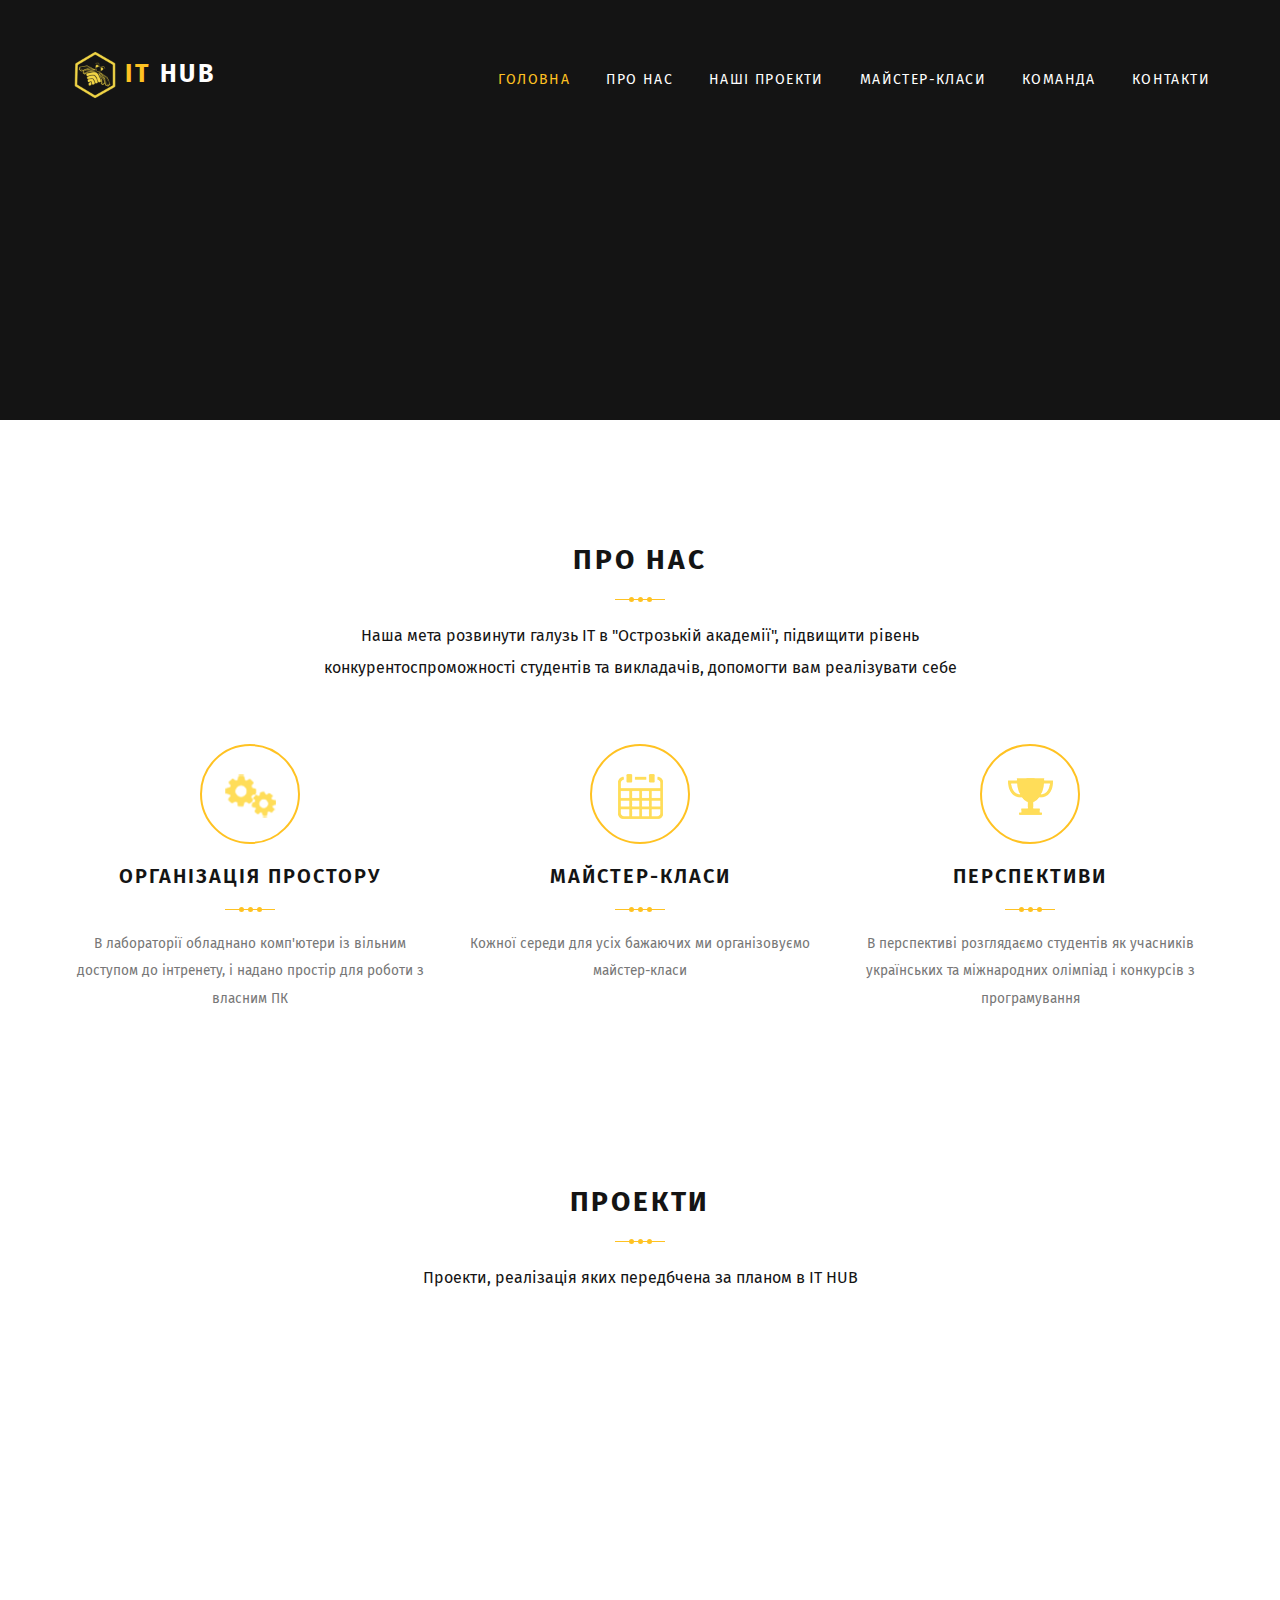
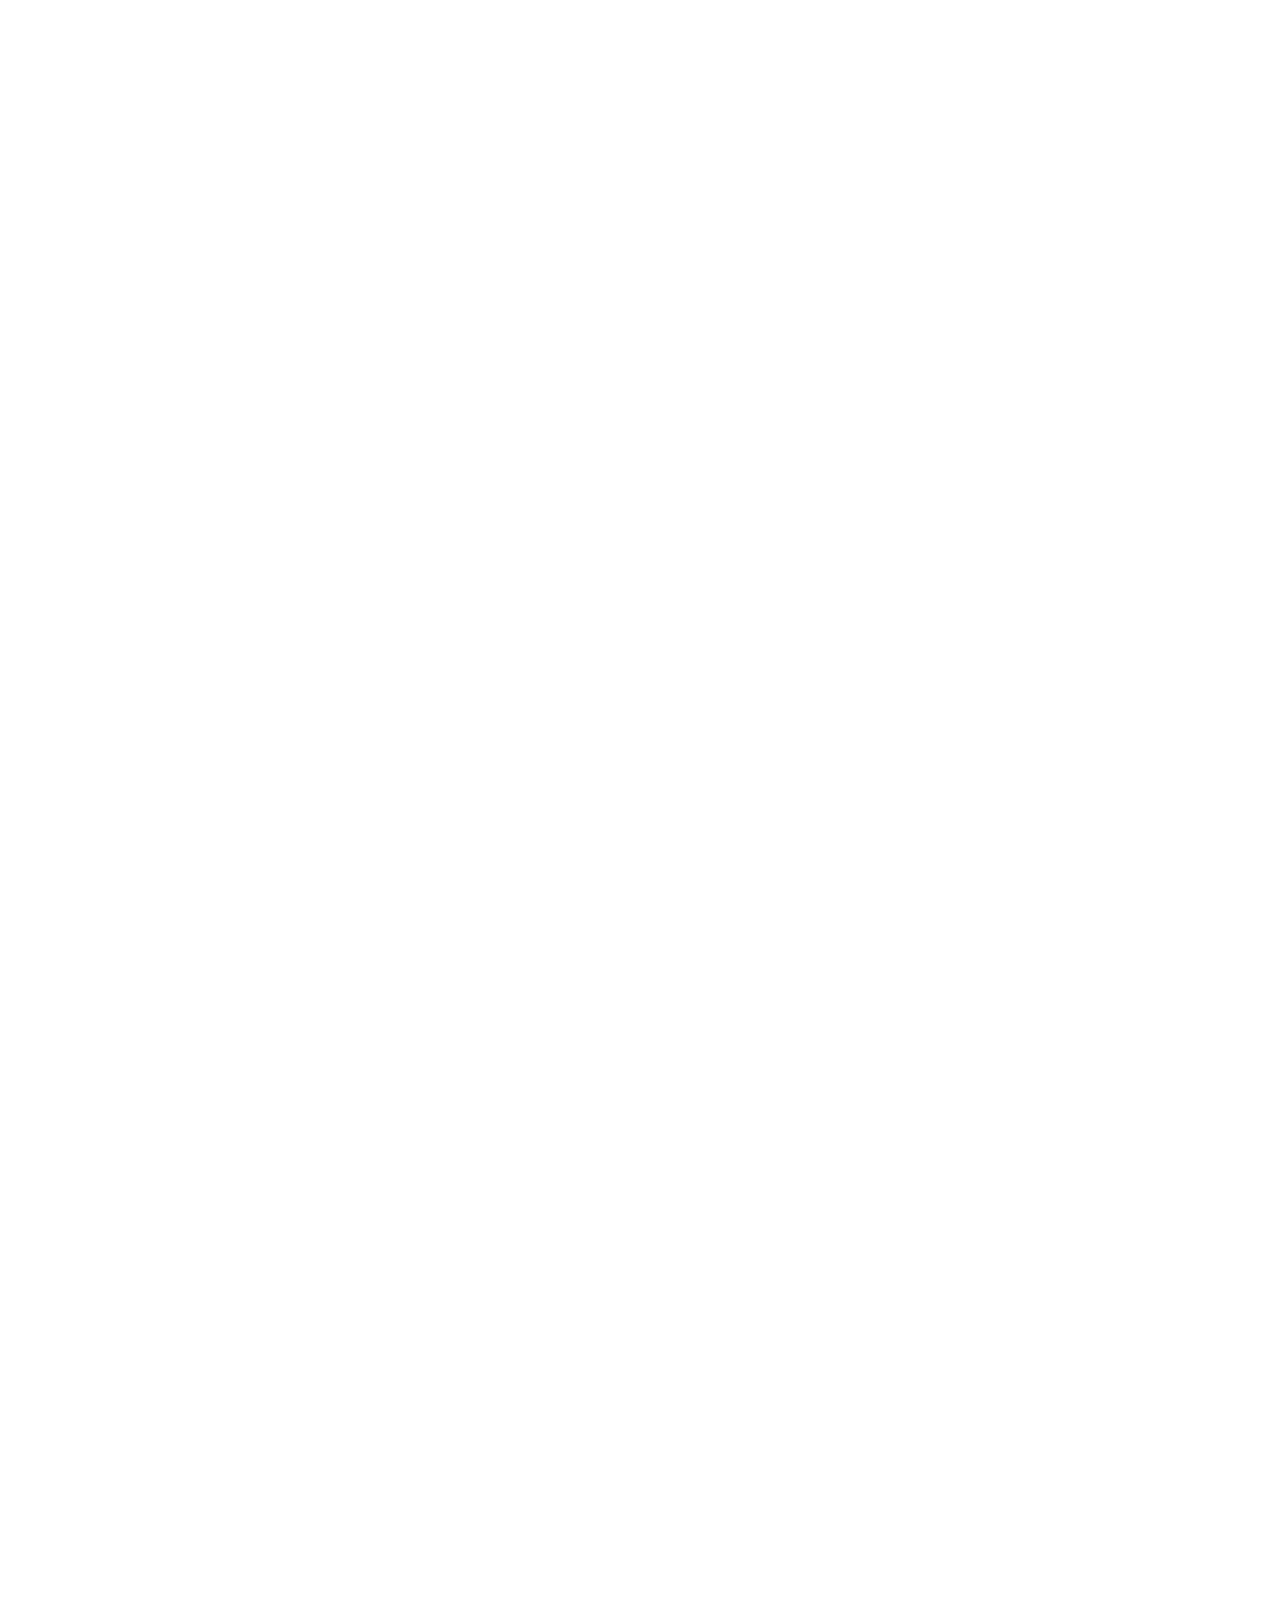
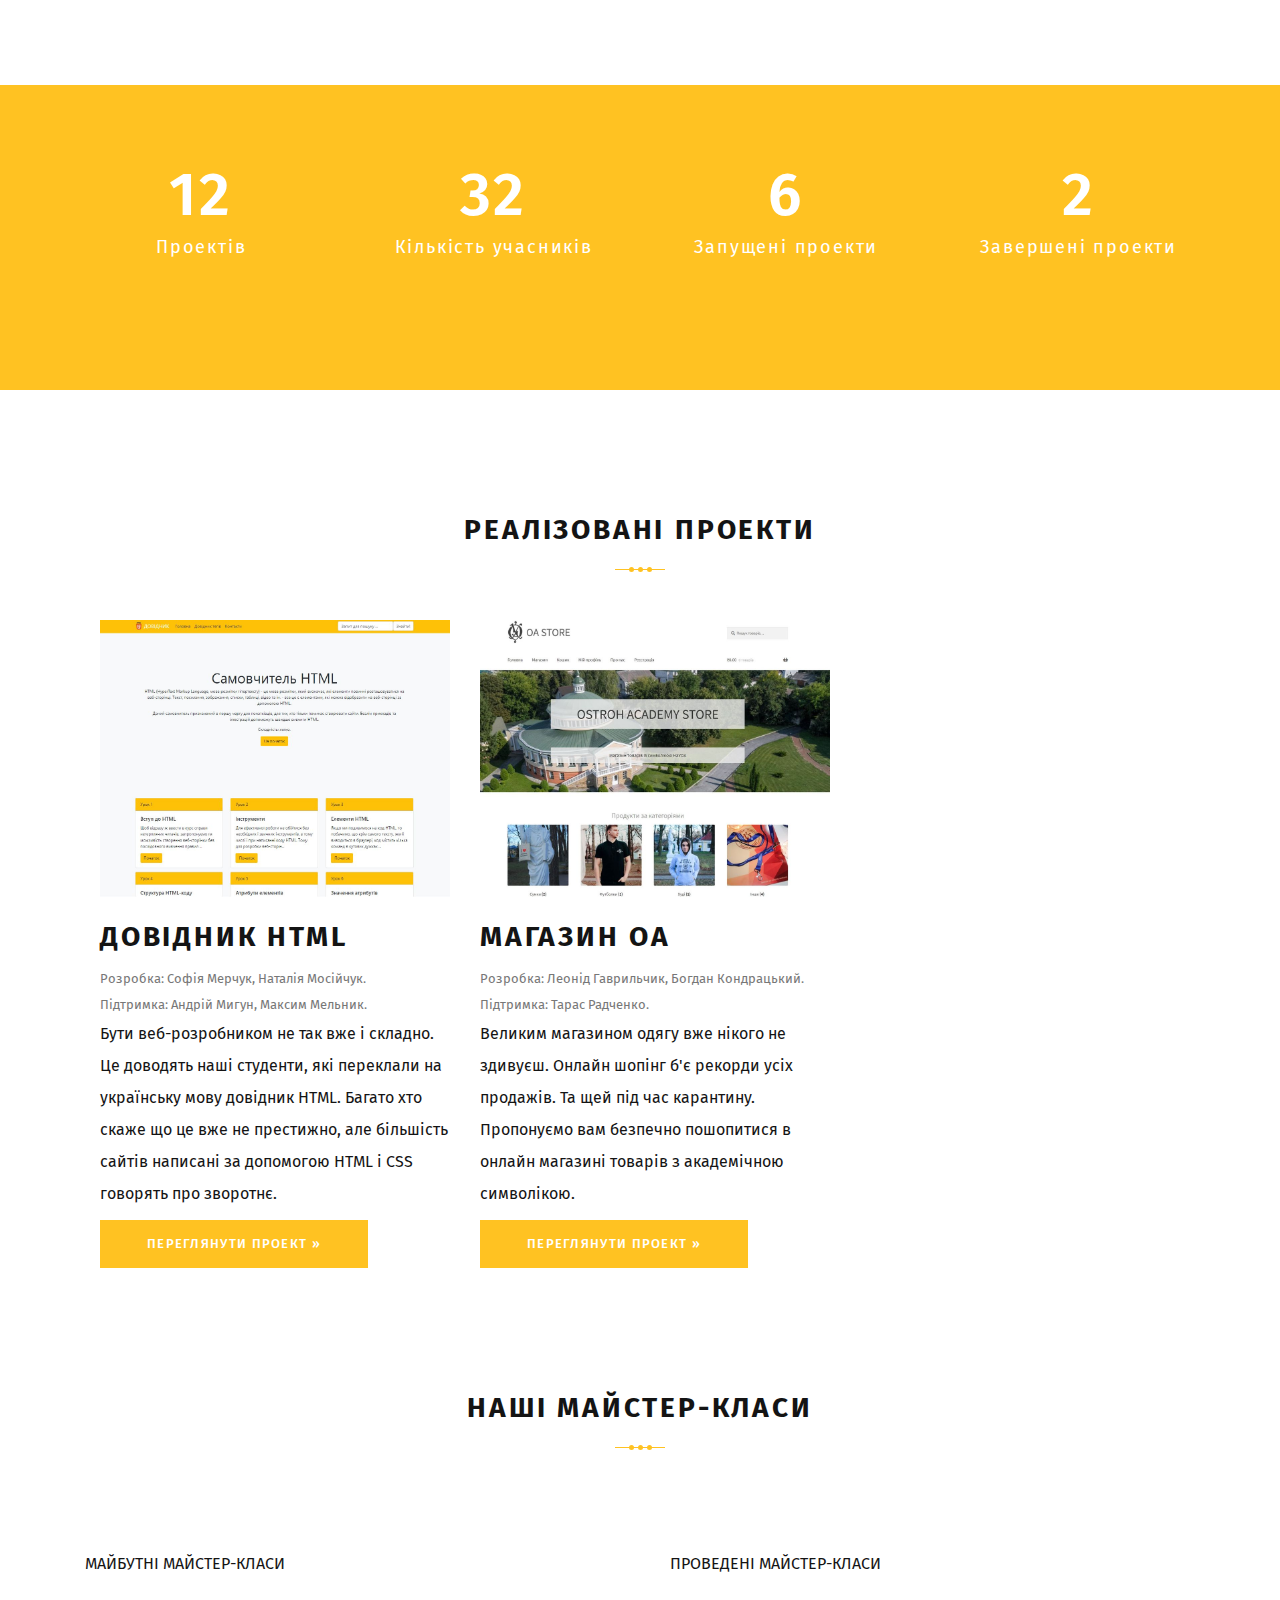
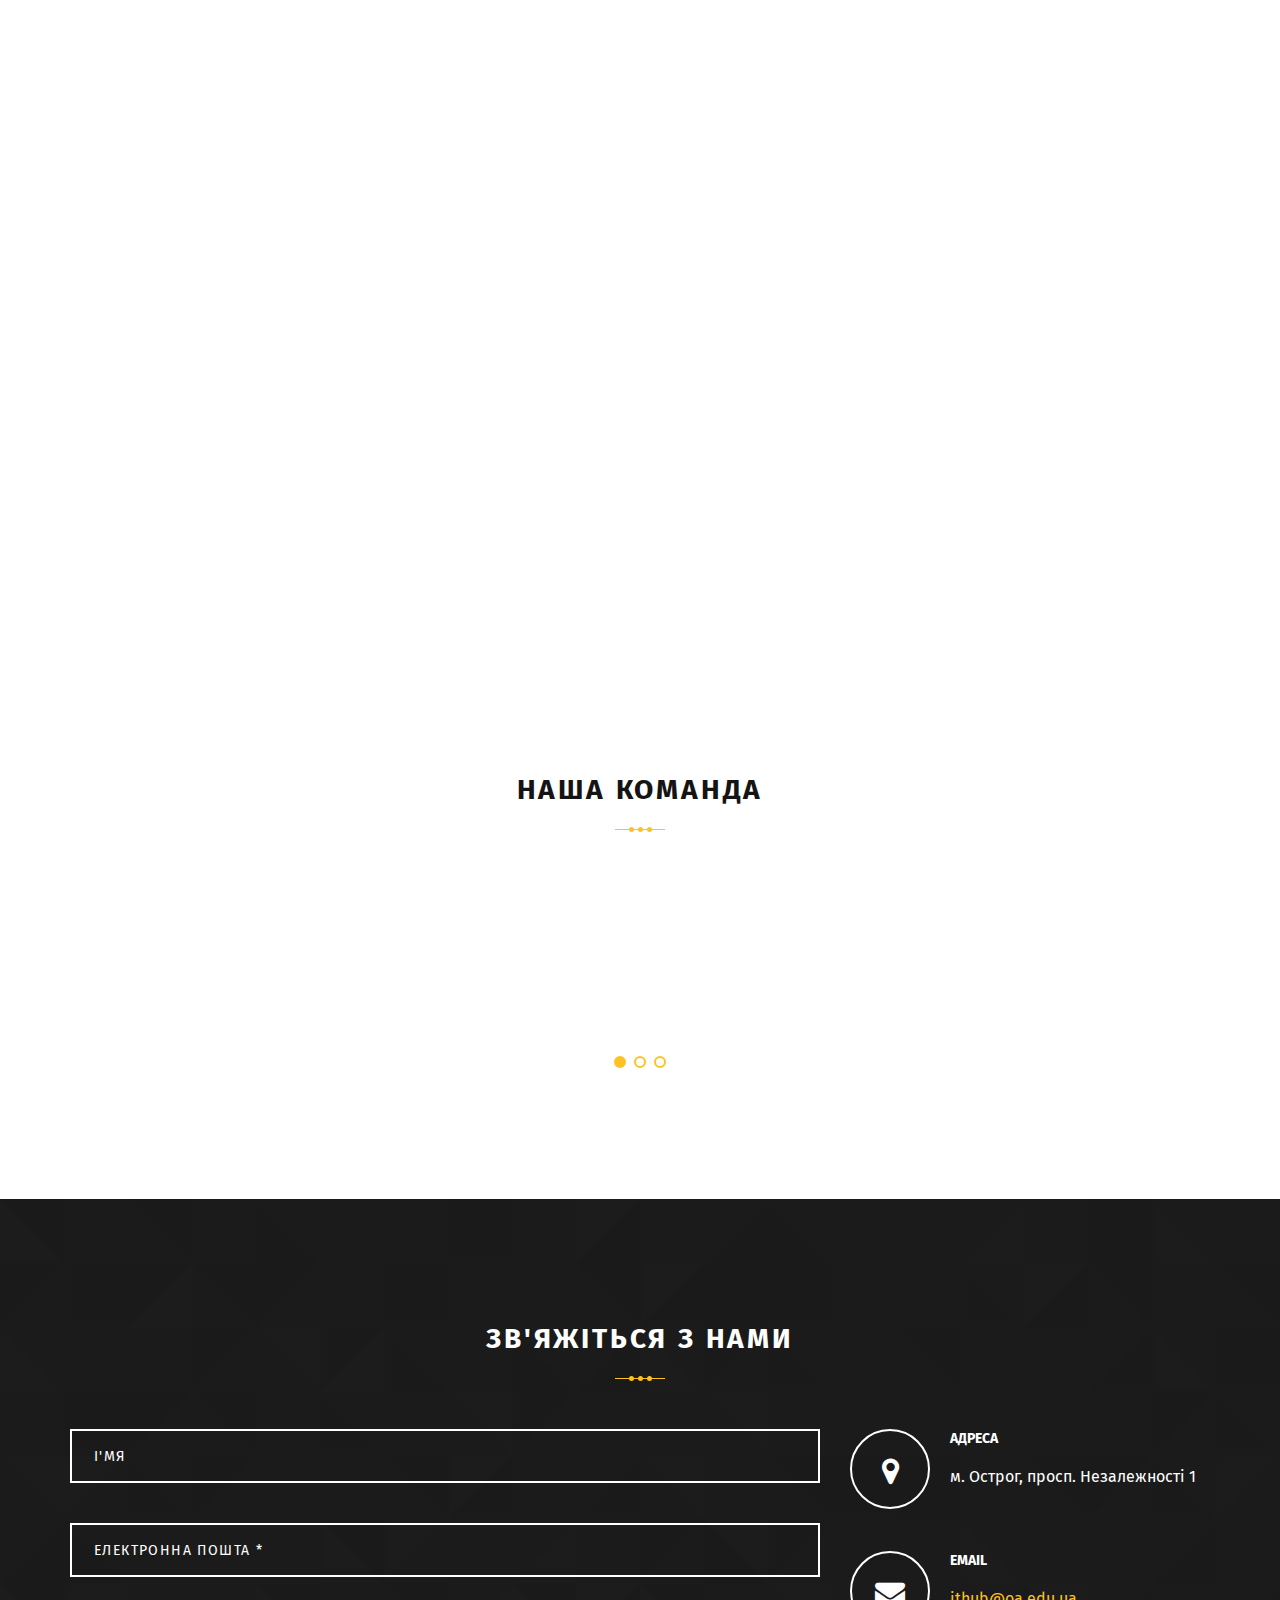
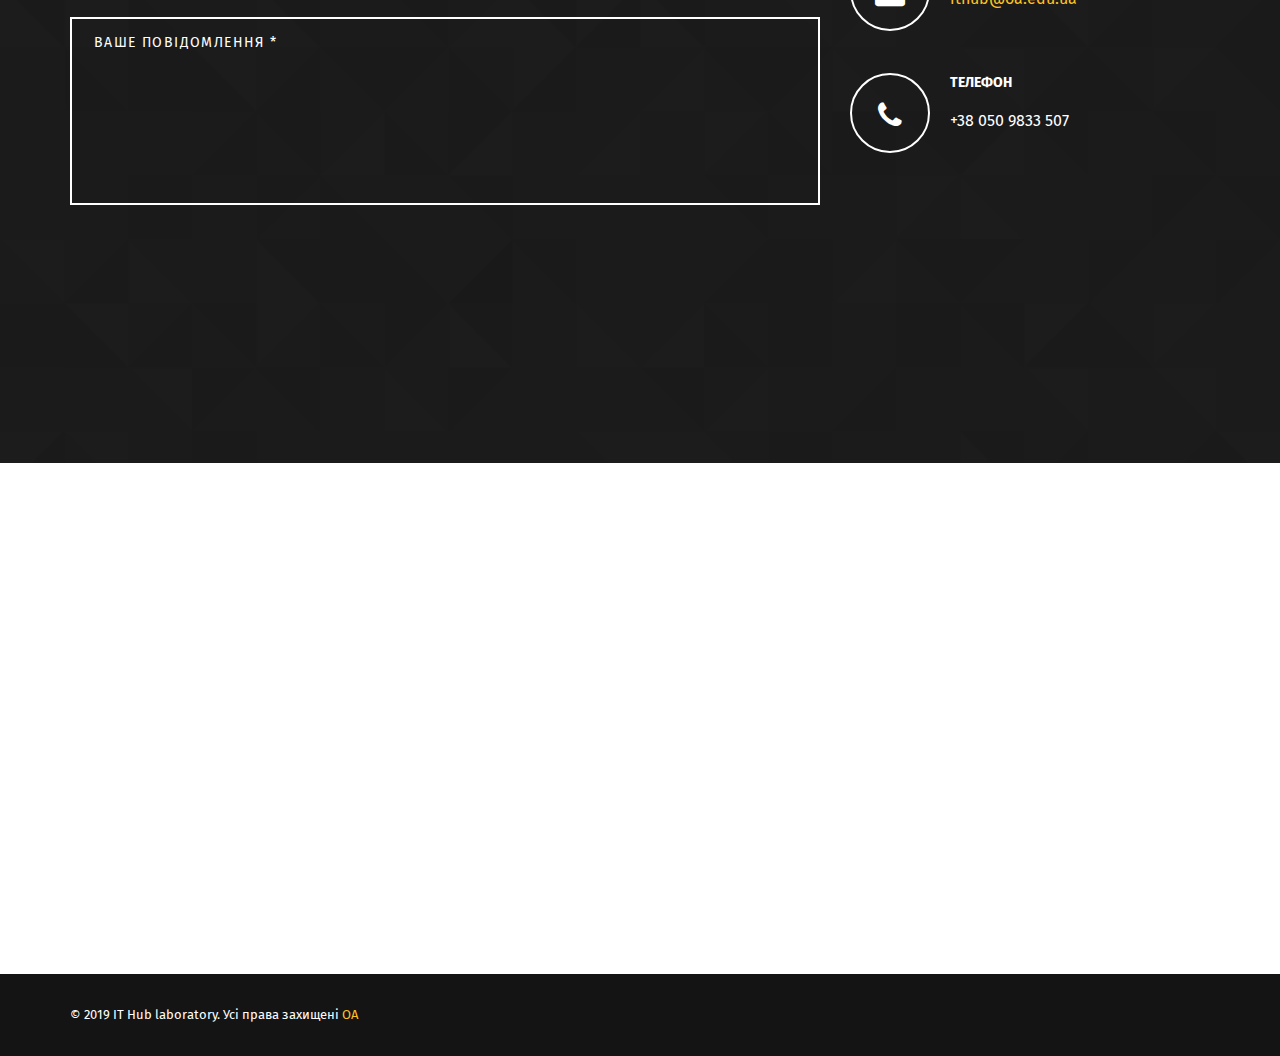
==== commit 7dfdbaa8: "project" ====
--- a/HTML/index.html
+++ b/HTML/index.html
@@ -410,8 +410,8 @@
                     </div>
                   </div>
                   <div>
-                    Коли сайт користується популярністю серед користувчів інтрнету, його дизайн застаріває.
-                    От ми і працюємо над більш сучасним дизайном сайту <a href="lib.oa.edu.ua" alt="">lib.oa.edu.ua</a>.
+                    Коли сайт користується популярністю серед користувчів інтернету, його дизайн застаріває.
+                    От ми і працюємо над більш сучасним дизайном сайту <a href="http://lib.oa.edu.ua" alt="">lib.oa.edu.ua</a>.
                   </div>
                 </div>
 
@@ -607,13 +607,73 @@
             </div>
             <div class="column col-sm-6 col-md-3">
               <div class="counter">
-                <div class="counter-value" data-value="1">1</div>
+                <div class="counter-value" data-value="2">2</div>
                 <div class="counter-details">Завершені проекти</div>
               </div>
             </div>
           </div>
         </div>
       </section>
+      <section id="projects2" class="features section pb-0">
+        <div class="container">
+          <div class="row">
+            <header class="text-center col-md-8 col-md-offset-2">
+              <h2 class="section-title">Реалізовані проекти</h2>
+              <div class="spacer spacer-primary">
+                <div class="line">
+                  <div class="dot"></div>
+                  <div class="dot"></div>
+                  <div class="dot"></div>
+                </div>
+              </div>
+            </header>
+          </div>
+          <div class="section-content">
+            <div class="container">
+      
+     
+  <div class="card project2 col-md-4" >
+    <figure class="team-profile">
+      <div class="team-profile-img"><img  src="img/reviews/project2_1.jpg" class="card-img-top img-responsive project-ready" alt="..."></div>
+      <figcaption class="team-profile-hover" data-toggle="modal"
+      data-target=".bd-example-modal-lg-ready-project1">
+      <div class="team-profile-info text-center">
+          <i class="fa fa-search-plus " style="font-size:80px "></i>
+          
+      </div>
+    </figcaption></figure>
+    
+    <div class="card-body">
+      <h2 class="card-title">Довідник HTML</h2>
+      <p class="feature-descr text-muted">Розробка: Софія Мерчук, Наталія Мосійчук.</p>
+      <p class="feature-descr text-muted">Підтримка: Андрій Мигун, Максим Мельник.</p>
+      <p class="card-text">Бути веб-розробником не так вже і складно. Це доводять наші студенти, які переклали на українську мову довідник HTML. Багато хто скаже що це вже не престижно, але більшість сайтів написані за допомогою HTML i CSS говорять про зворотнє.</p>
+      <a href="https://ek.oa.edu.ua/projecthtml/HTML-book/" class="btn btn-secondary">Переглянути проект »</a>
+    </div>
+  </div>
+  <div class="card project2 col-md-4" >
+    <figure class="team-profile">
+      <div class="team-profile-img"><img  src="img/reviews/project1_1.jpg" class="card-img-top img-responsive project-ready" alt="..."></div>
+      <figcaption class="team-profile-hover" data-toggle="modal"
+      data-target=".bd-example-modal-lg-ready-project2">
+      <div class="team-profile-info text-center">
+          <i class="fa fa-search-plus " style="font-size:80px "></i>
+          
+      </div>
+    </figcaption></figure>
+    
+    <div class="card-body">
+      <h2 class="card-title">Магазин ОА</h2>
+      <p class="feature-descr text-muted">Розробка: Леонід Гаврильчик, Богдан Кондрацький.</p>
+      
+      <p class="feature-descr text-muted">Підтримка: Тарас Радченко.</p>
+      <p class="card-text">Великим магазином одягу вже нікого не здивуєш. Онлайн шопінг б'є рекорди усіх продажів. Та щей під час карантину. Пропонуємо вам безпечно пошопитися в онлайн магазині товарів з академічною символікою.</p>
+      <a href="https://store.oa.edu.ua/" class="btn btn-secondary">Переглянути проект »</a>
+    </div>
+  </div>
+ 
+
+</div></div></div></section>
 
       <section id="master-classes" class="features section pb-0">
         <div class="container">
@@ -1109,7 +1169,28 @@
       </div>
     </div>
   </div>
-
+  <div class="modal fade bd-example-modal-lg-ready-project1" id="project1" tabindex="-1" role="dialog" aria-labelledby="myLargeModalLabel"
+  aria-hidden="true">
+  <div class="modal-dialog modal-lg">
+    <div class="modal-content">
+      <h2 style="color:#ffc222">HTML Довідник</h2>
+          
+      <img class="img-responsive" alt="" src=img/reviews/project2_2.jpg >
+
+    </div>
+  </div>
+</div>
+<div class="modal fade bd-example-modal-lg-ready-project2" id="project2" tabindex="-1" role="dialog" aria-labelledby="myLargeModalLabel"
+aria-hidden="true">
+<div class="modal-dialog modal-lg">
+  <div class="modal-content">
+    <h2 style="color:#ffc222">Магазин ОА</h2>
+        
+    <img class="img-responsive" alt="" src=img/reviews/project1_2.jpg >
+
+  </div>
+</div>
+</div>
   <!-- Modals for mastr classes -->
   <div class="modal fade bd-example-modal-lg-tab1" id="tab1" tabindex="-1" role="dialog" aria-labelledby="myLargeModalLabel"
     aria-hidden="true">
@@ -1121,7 +1202,7 @@
               <tbody style="width: 100%;">
                 <tr>
                   <td style="width: 30%; " rowspan="3"><p class="text-center"><i class="text-primary icon-feature fa fa-desktop " style=" font-size:36px "></i></p> </td>
-                  <td style="width: 70%;"><p><em>Де? Приміщення IT Hub.</br>
+                  <td><p><em>Де? Приміщення IT Hub.</br>
                     Коли? 04.12.2019.</br>
                     Хто? Ігор Зубенко.</br>
                   Презентація? <a href="https://docs.google.com/presentation/d/1USEbizM_ir064t3hobx5hkLktv_jZ543ykALNeRHxpk/edit?usp=sharing" alt="">ТУТ!</a></em></p>
@@ -1149,7 +1230,7 @@
       <table><tbody style="width: 100%;">
         <tr>
           <td style="width: 30%; " rowspan="3"><p class="text-center"><i class="text-primary icon-feature fa fa-image " style=" font-size:36px "></i></p> </td>
-          <td style="width: 70%;"><p><em>Де? Приміщення IT Hub.</br>
+          <td><p><em>Де? Приміщення IT Hub.</br>
             Коли? 11.12.2019.</br>
             Хто? Богдан Неручок.</em></p>
           </td>
@@ -1173,14 +1254,14 @@
         <tbody style="width: 100%;">
           <tr>
             <td style="width: 30%; " rowspan="3"><p class="text-center"><i class="text-primary icon-feature fa fa-mobile-phone " style=" font-size:60px "></i></p> </td>
-            <td style="width: 70%;"><p><em>Де? Приміщення IT Hub.</br>
+            <td><p><em>Де? Приміщення IT Hub.</br>
               Коли? 04.03.2020, 11.03.2020.</br>
               Хто? Василь Чухілевич.</em></p>
       
     </td></tr></table>
       <p>Скільки часу ви проводите за день у смартфоні? Десятки хвилин, чи можливо час іде на години? Не можете знайти гру, яка була б вам до душі? Вихід є навіть з гірших ситуацій, а тут і рішення відразу. Протягом декількох практичних майстер-класів, можна написати власну гру яка вам точно сподобається. Ігри створювати легко, потрібно лиш бажання, мотивація і хороша компанія. 
       </p>
-    <p>Хочемо долучитися до майбутніх відомих розробників ігор? Пишемо нам на скриньку, долучаємося, радіємо :)
+    <p>Хочете долучитися до майбутніх відомих розробників ігор? Пишіть нам на скриньку, долучаємося, радіємо :)
     </p>
       <img class="img-responsive" alt="" src=img/mk31.jpg><img alt="" class="img-responsive" src=img/mk32.jpg>
 
@@ -1205,7 +1286,7 @@
     </td></tr></table>
       <p>Серія практичних майстер-класів, точно нікому зайвою не буде, особливо з розробки кросплатформенних ігор. Жодної мови програмування вчити не потрібно, а при гарному пошуку, можна написати круту гру, і обійтися без художника. 
       </p>
-    <p>Програмістом бути легко, коли ти любиш і знаєш свою справу. Хочемо доповнити ряди програмістів? Пишемо нам на поштову скриньку, долучаємося до наших рядів, радіємо :)
+    <p>Програмістом бути легко, коли ти любиш і знаєш свою справу. Хочете доповнити ряди програмістів? Пишіть нам на поштову скриньку, долучаємося до наших рядів, радіємо :)
     </p>
       <img class="img-responsive" alt="" src=img/mk42.jpg><img alt="" class="img-responsive" src=img/mk41.jpg>
 
